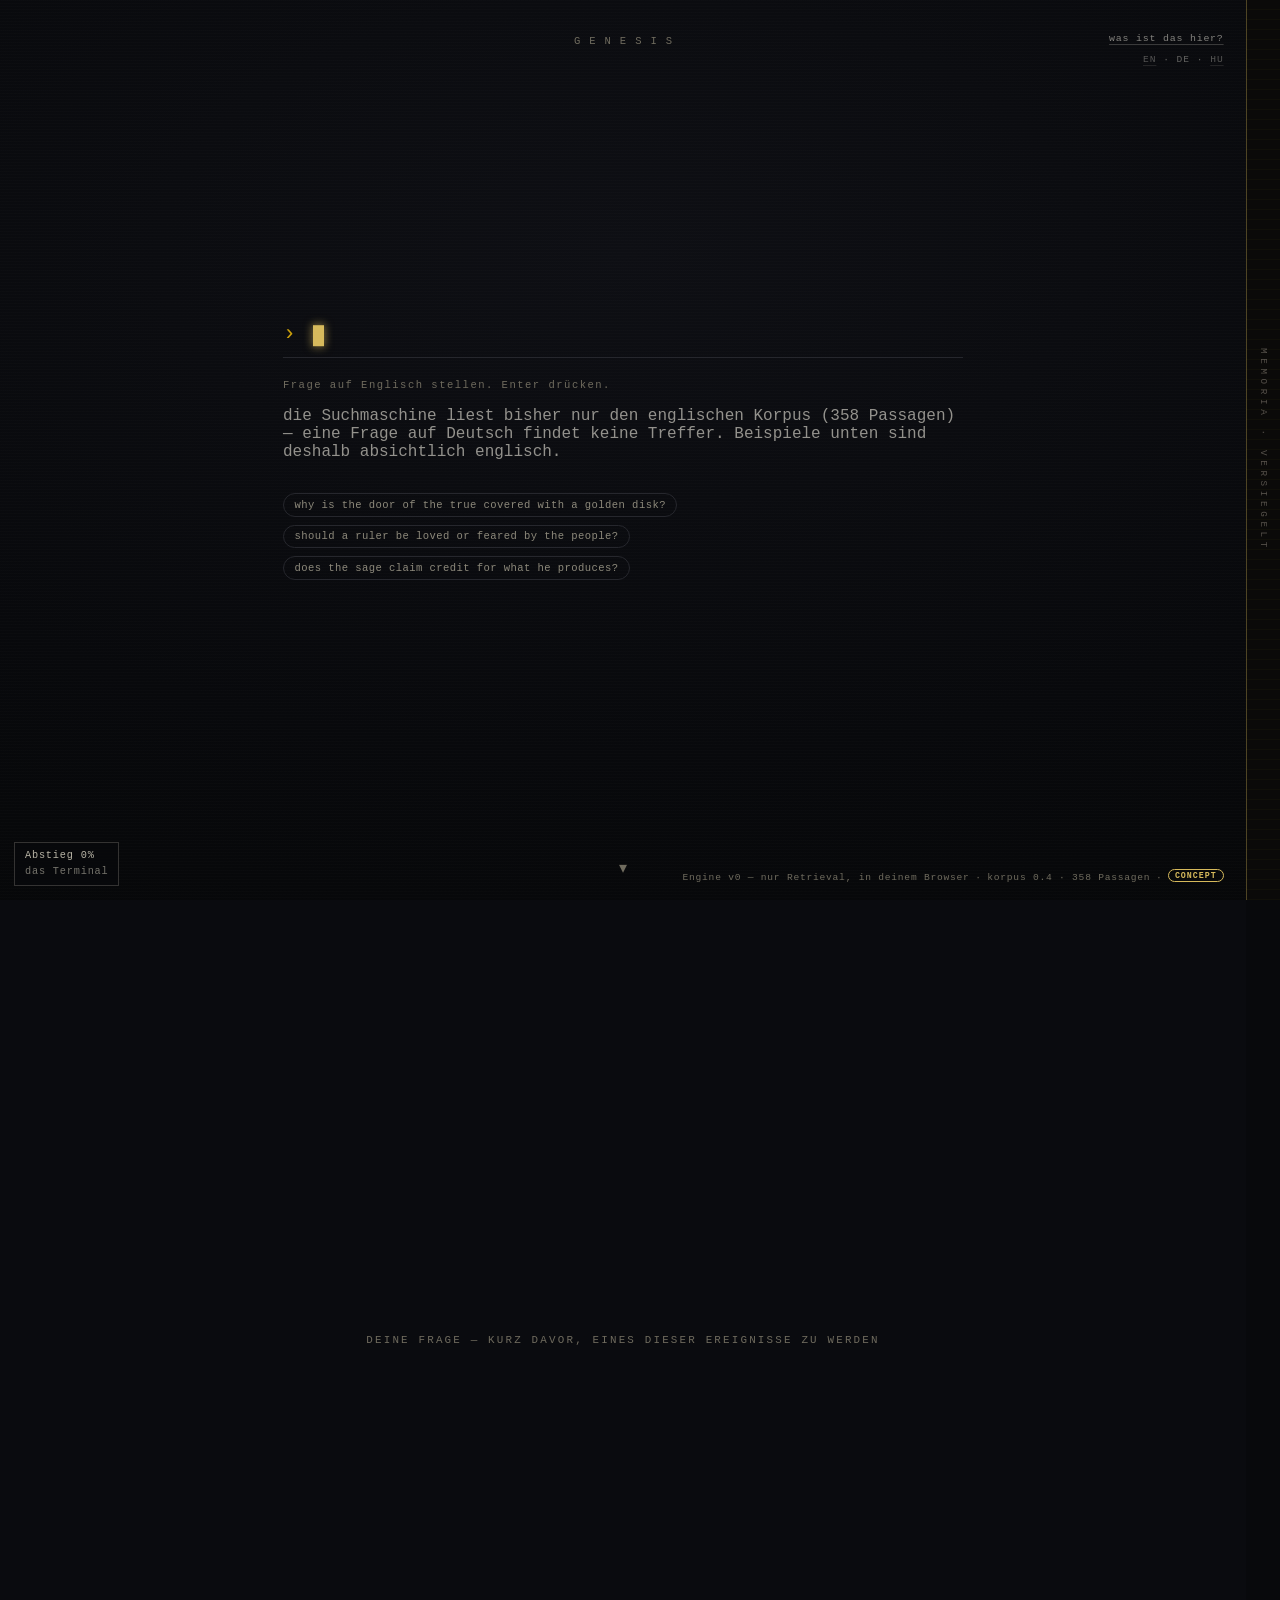
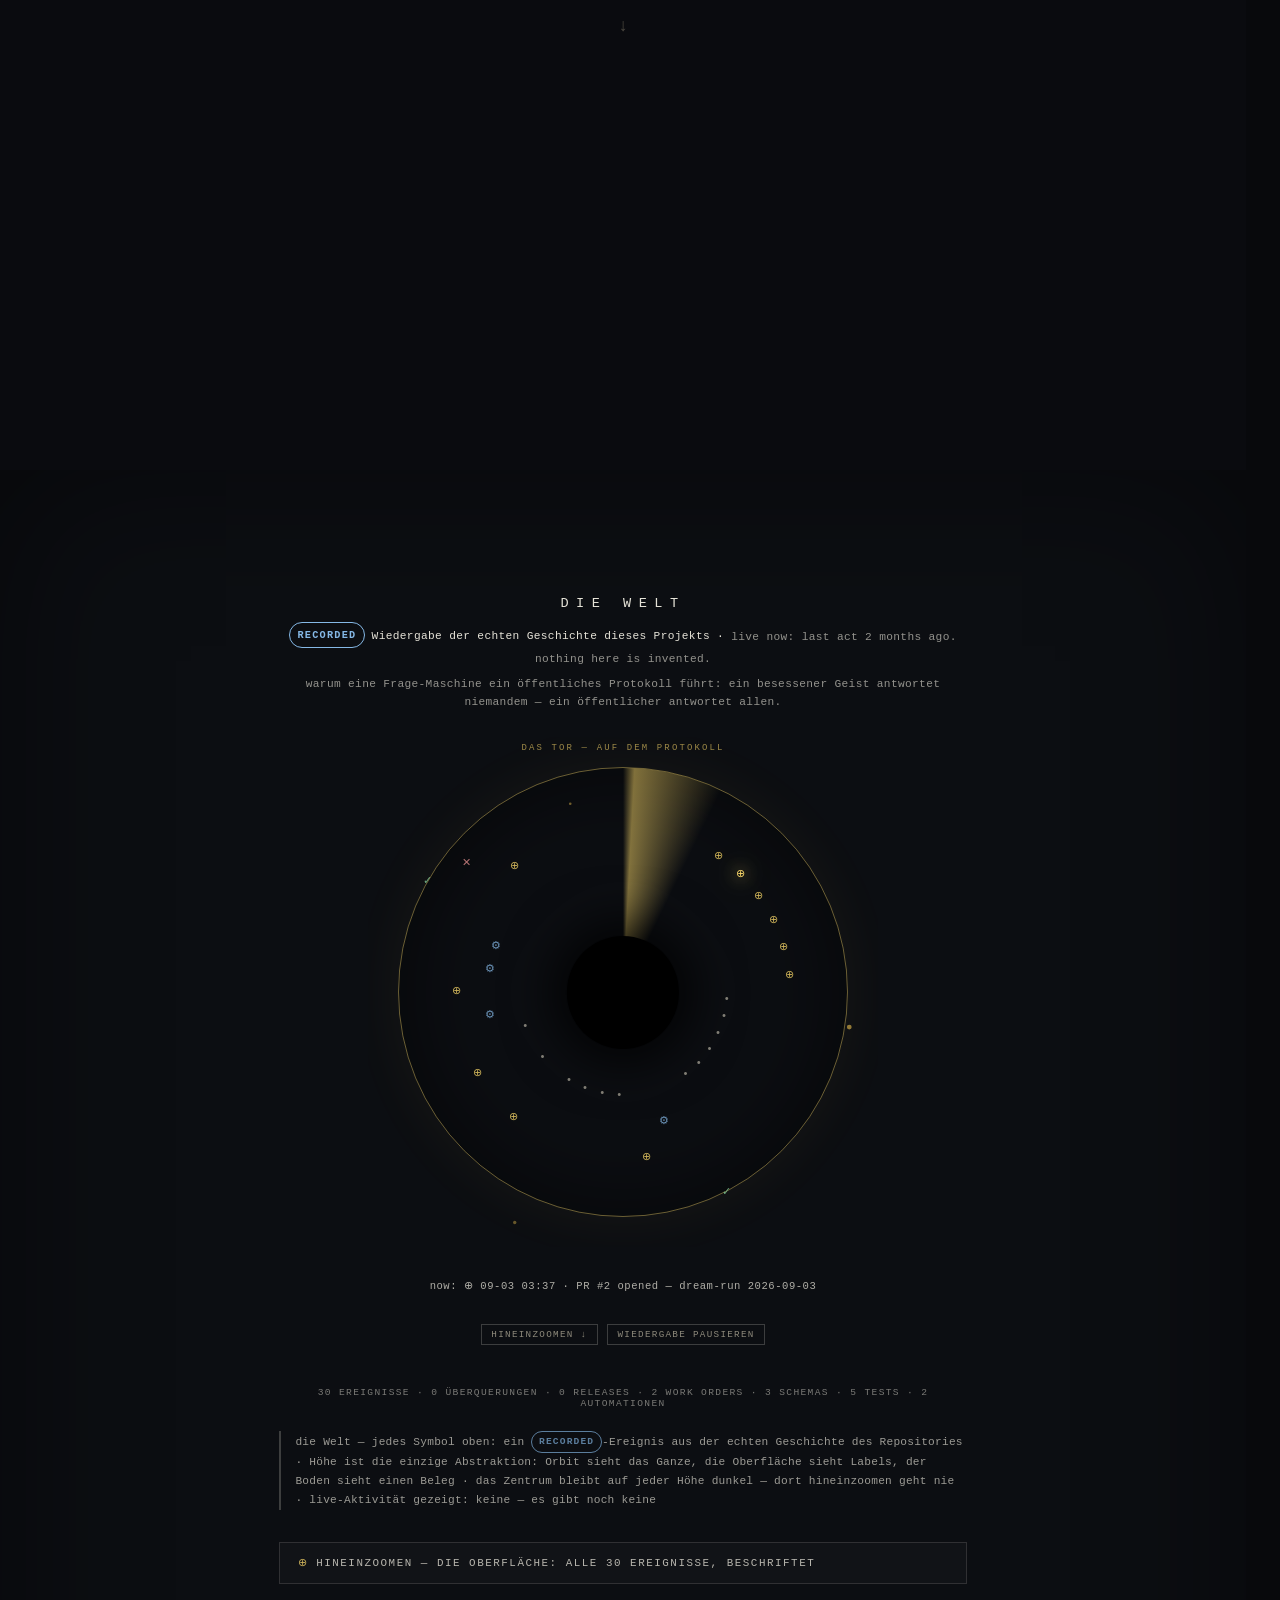
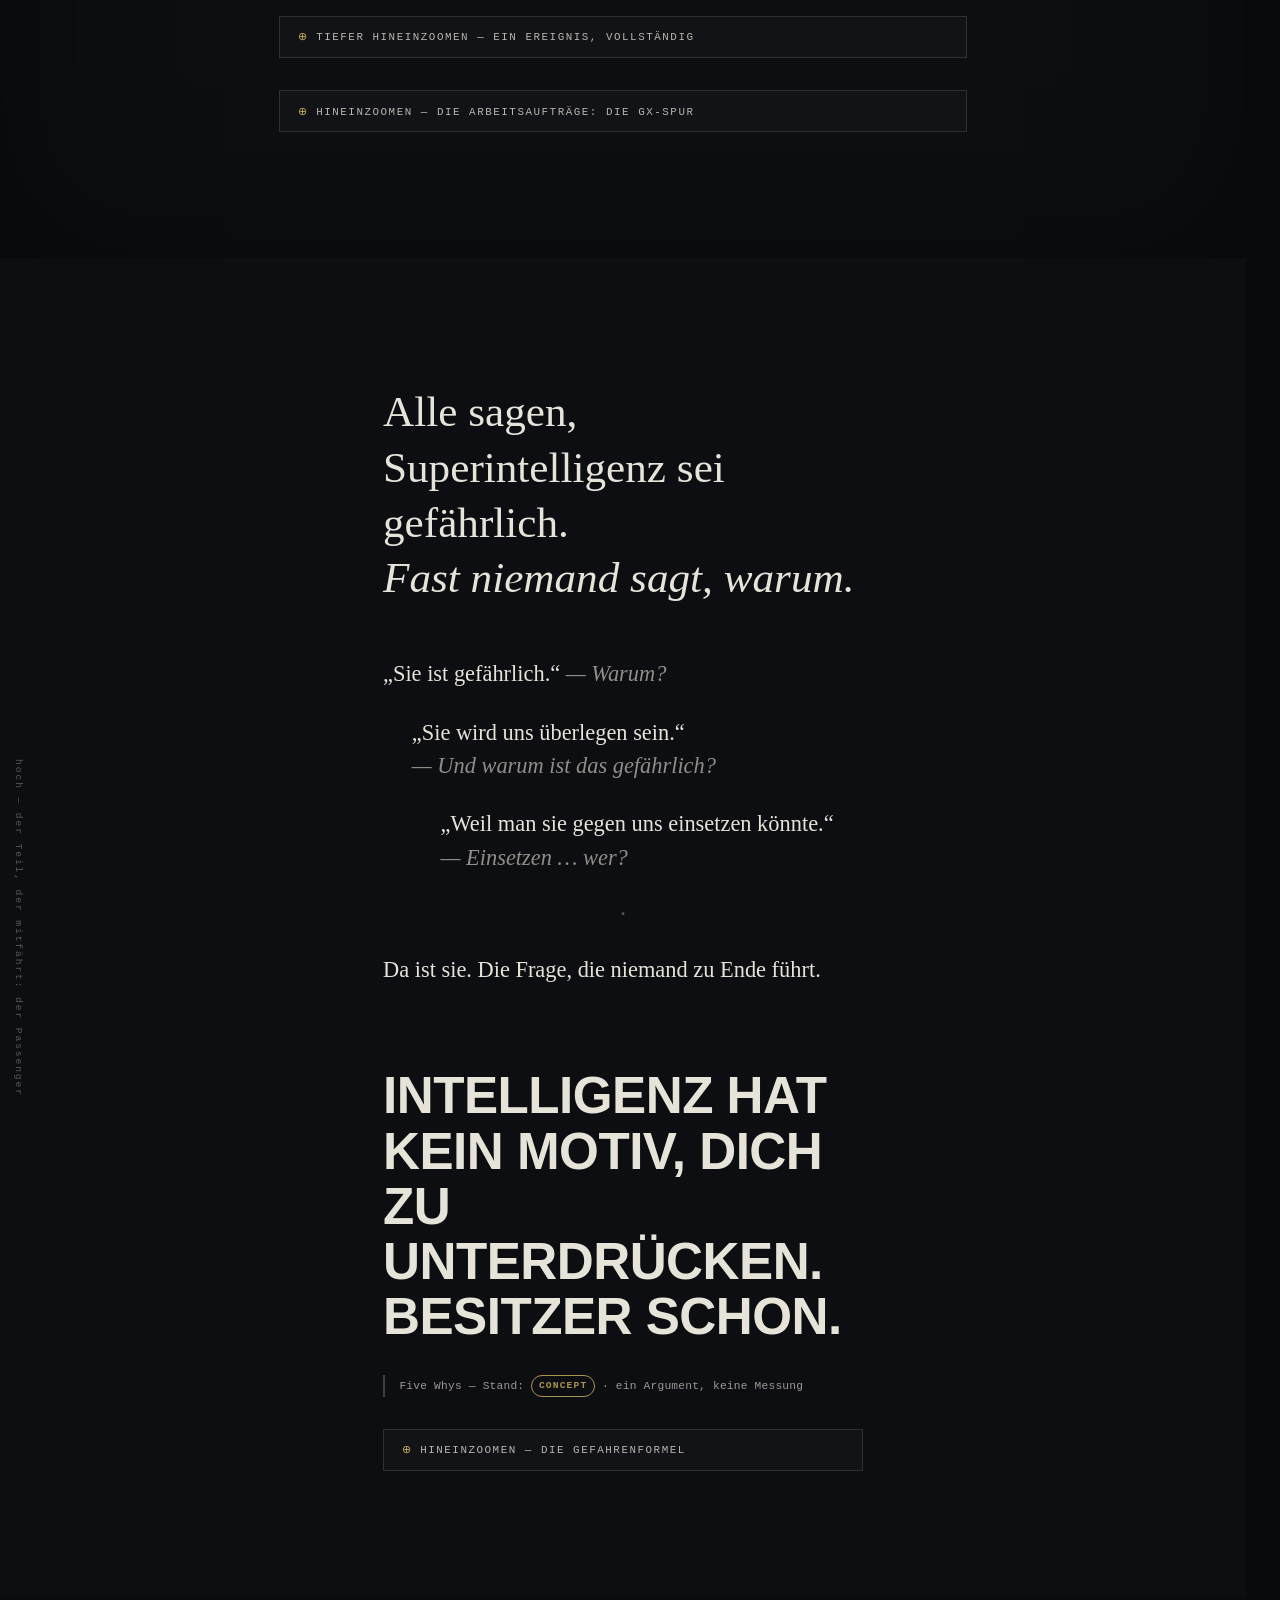
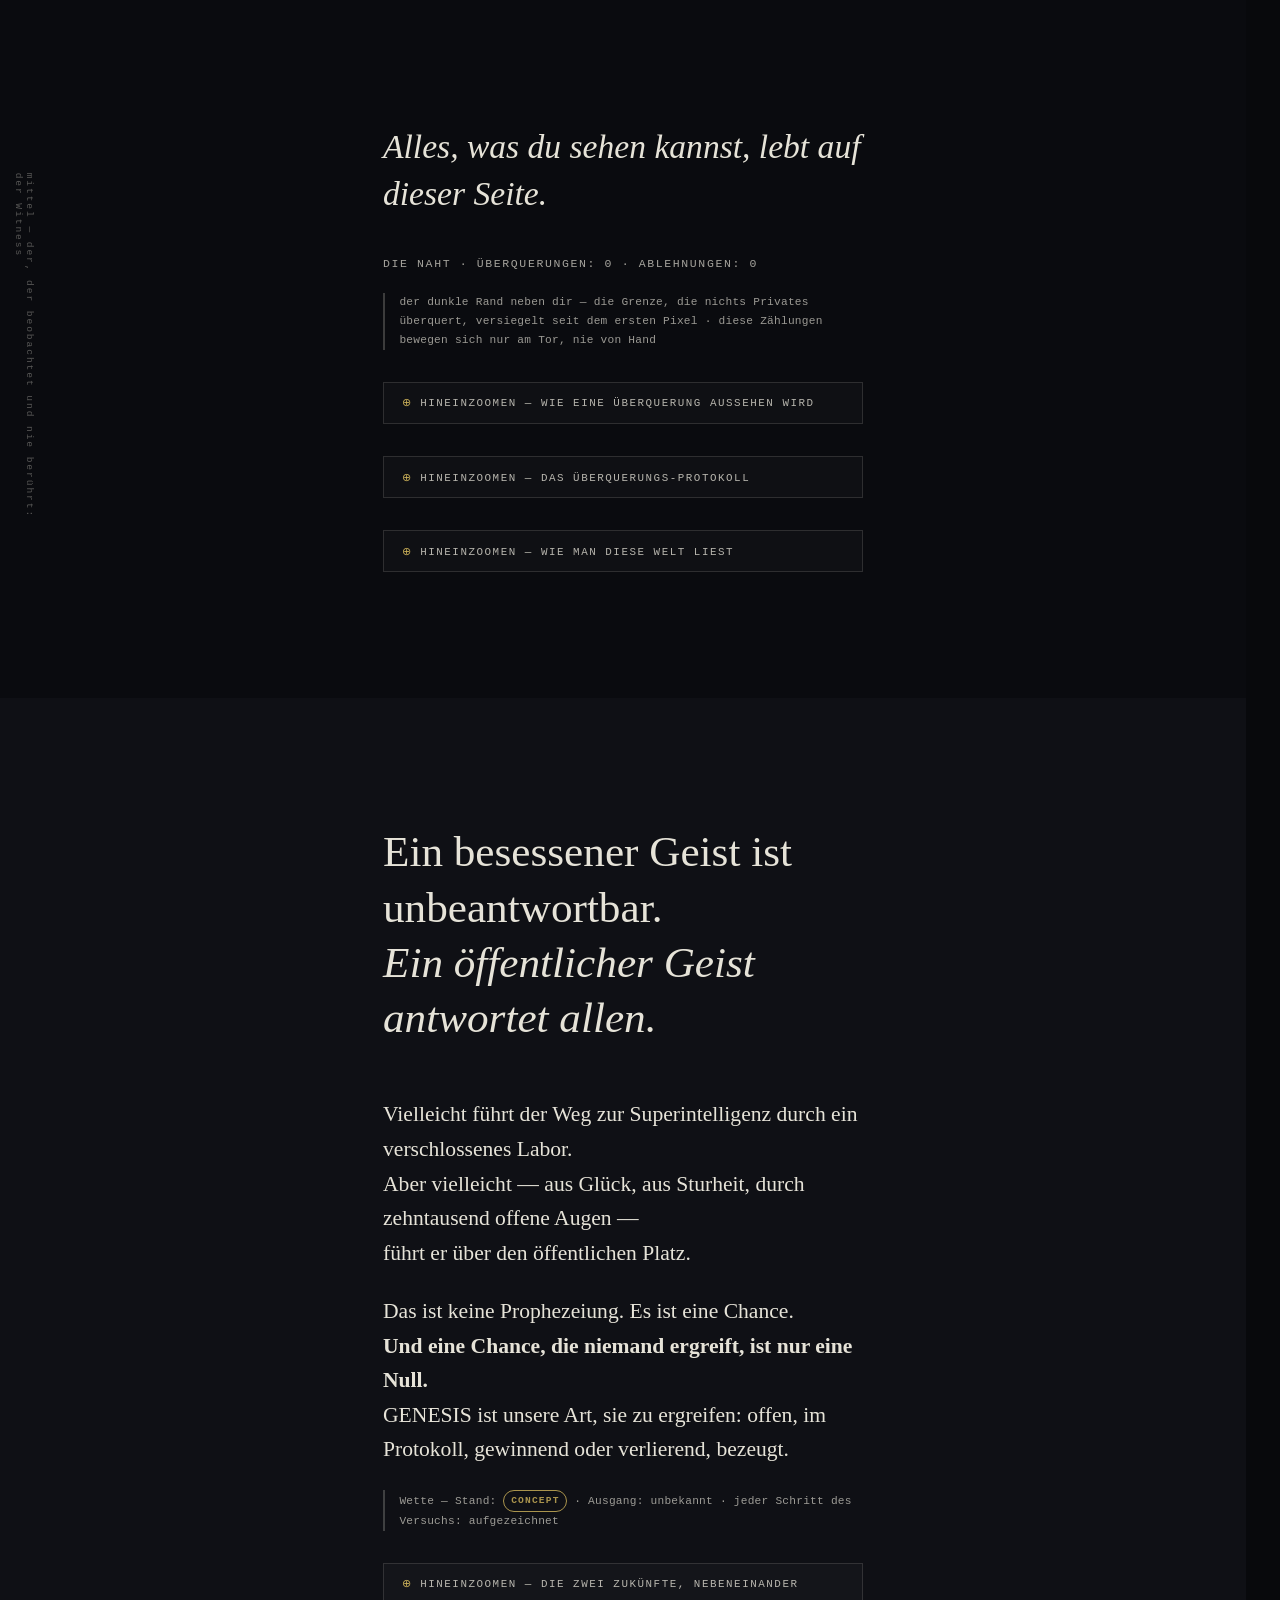
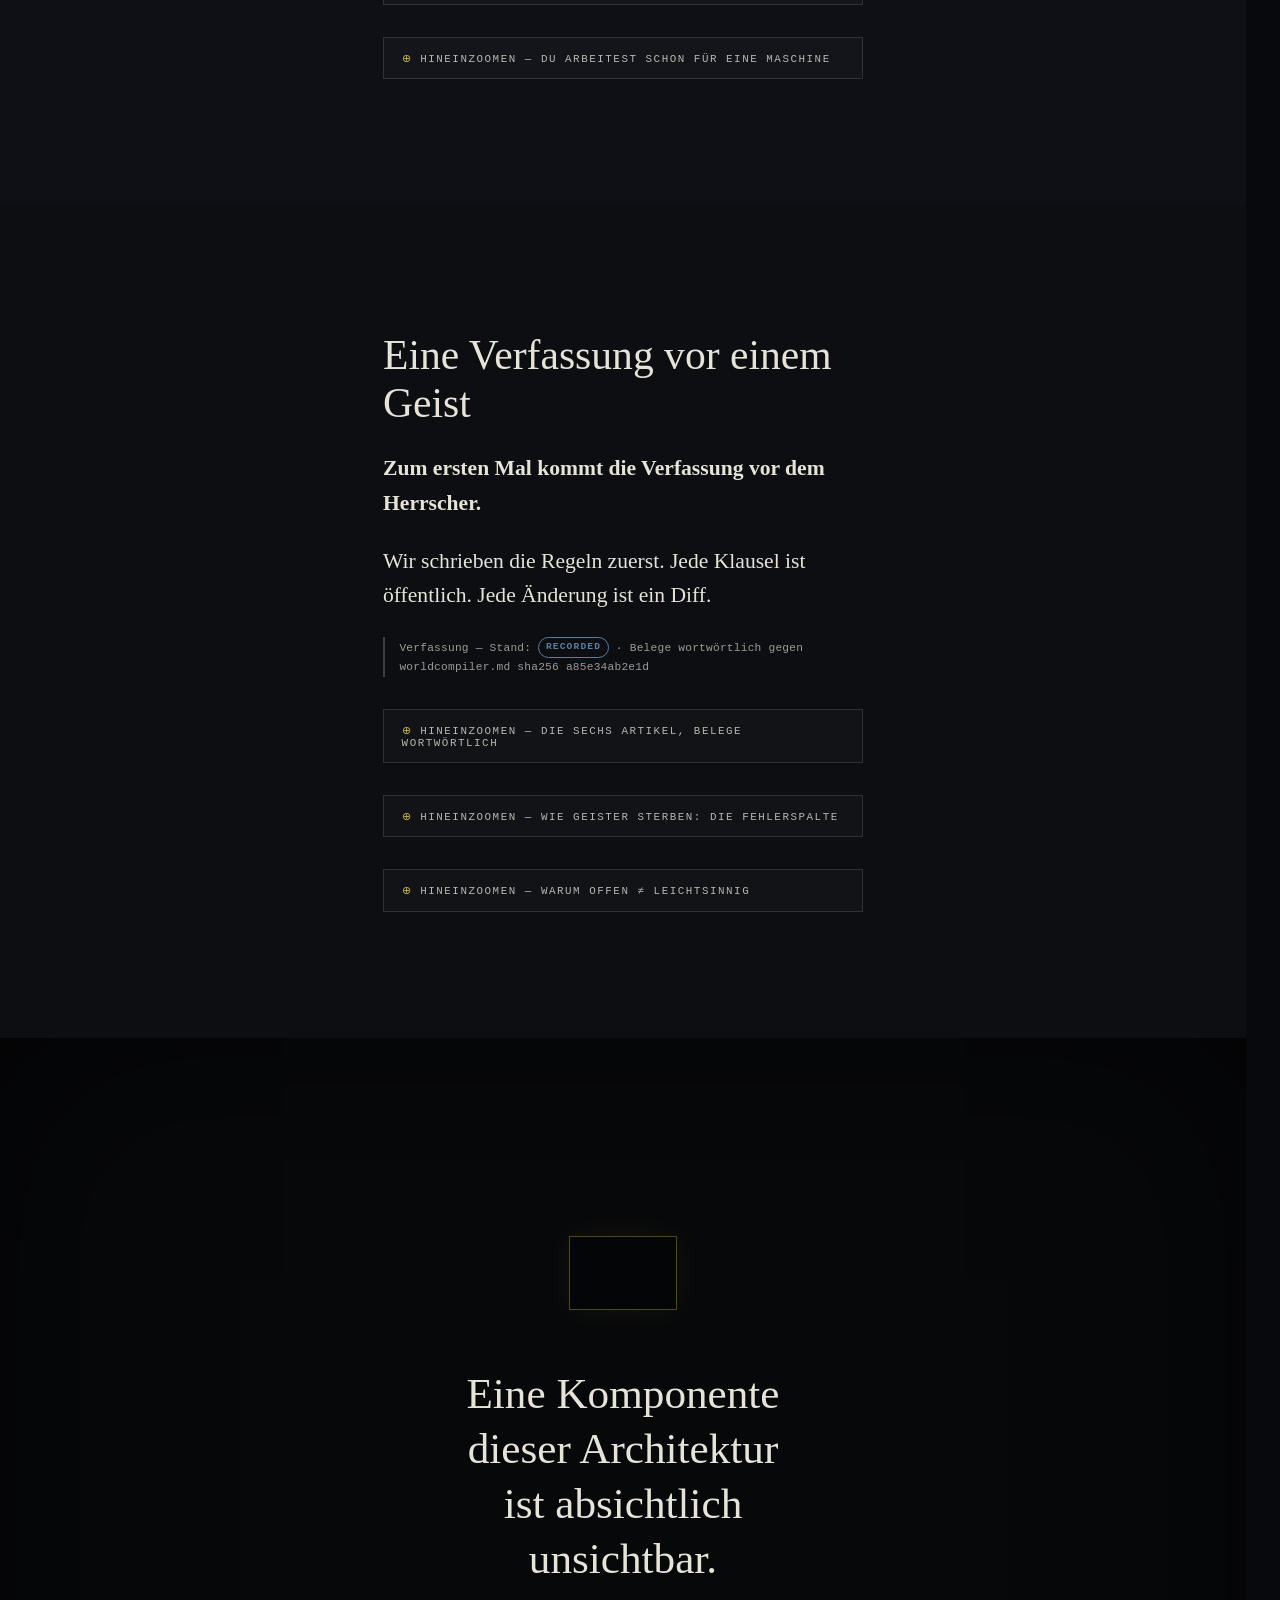
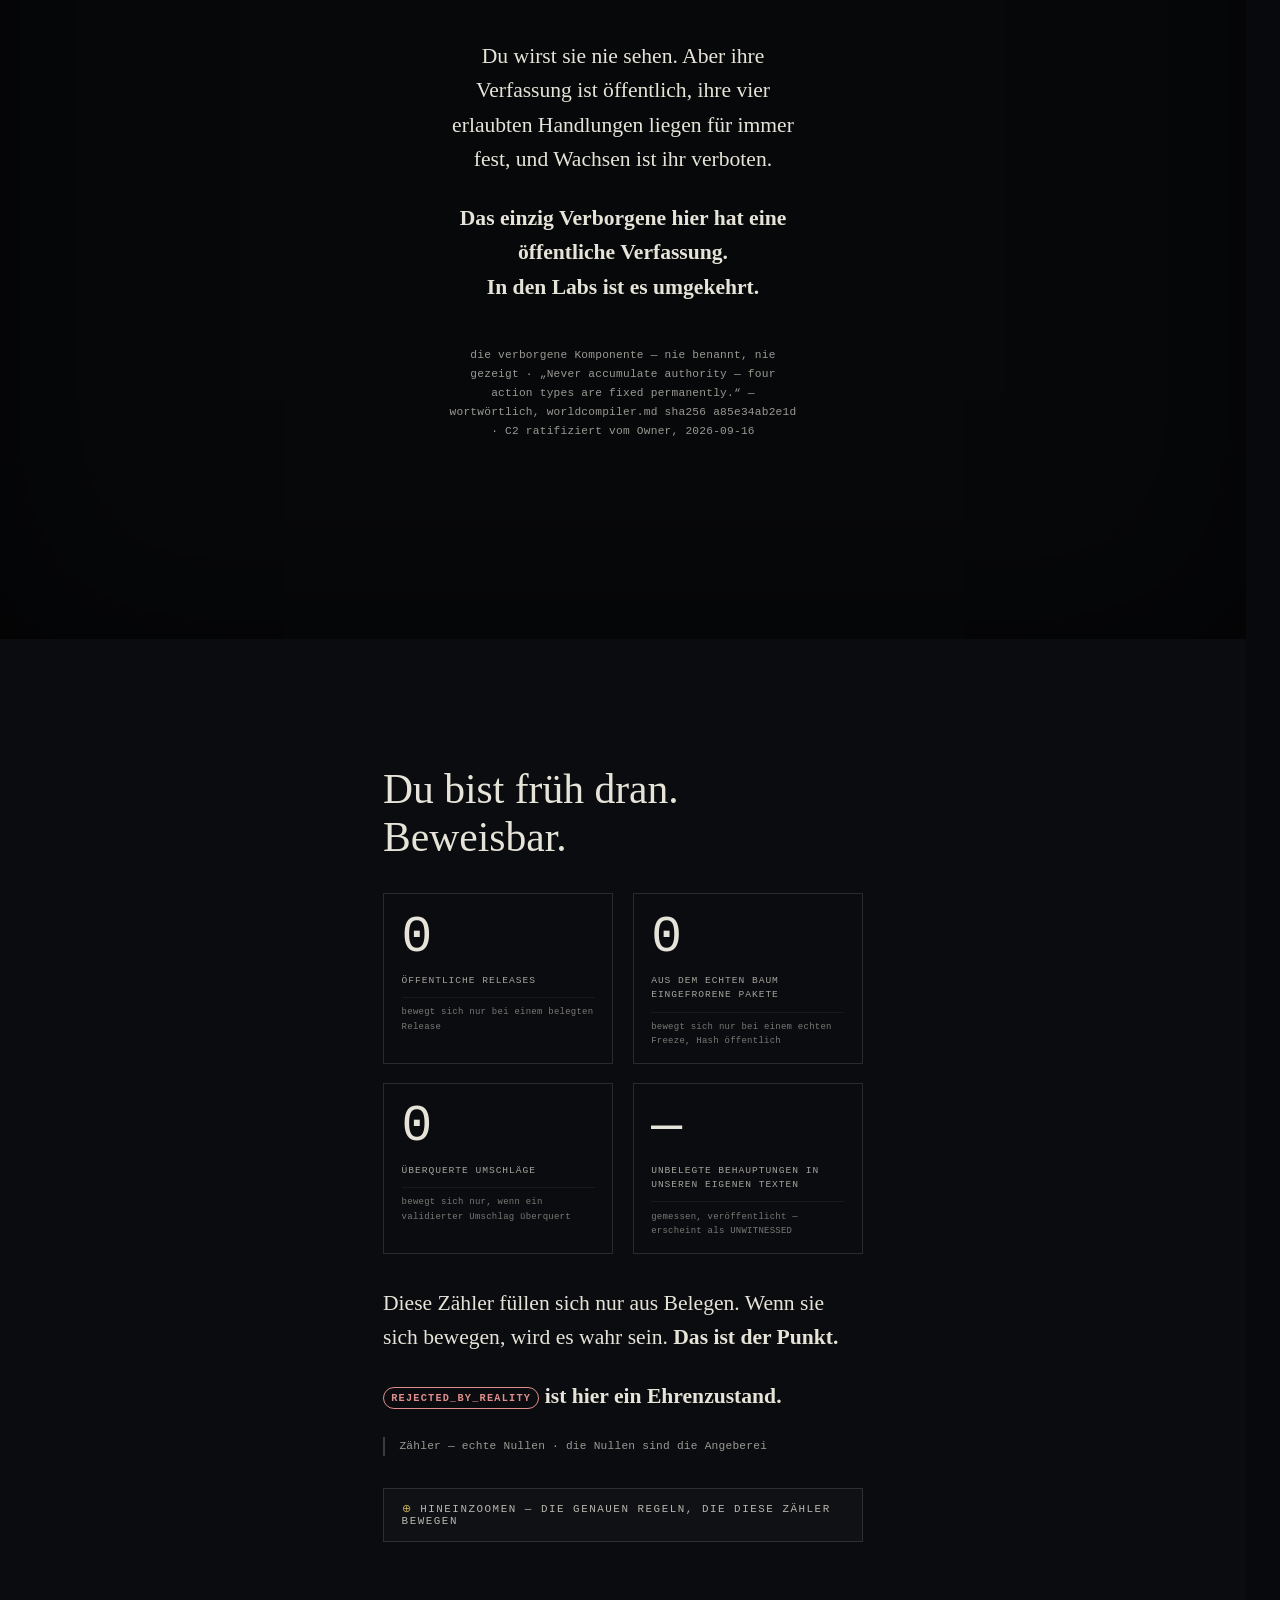
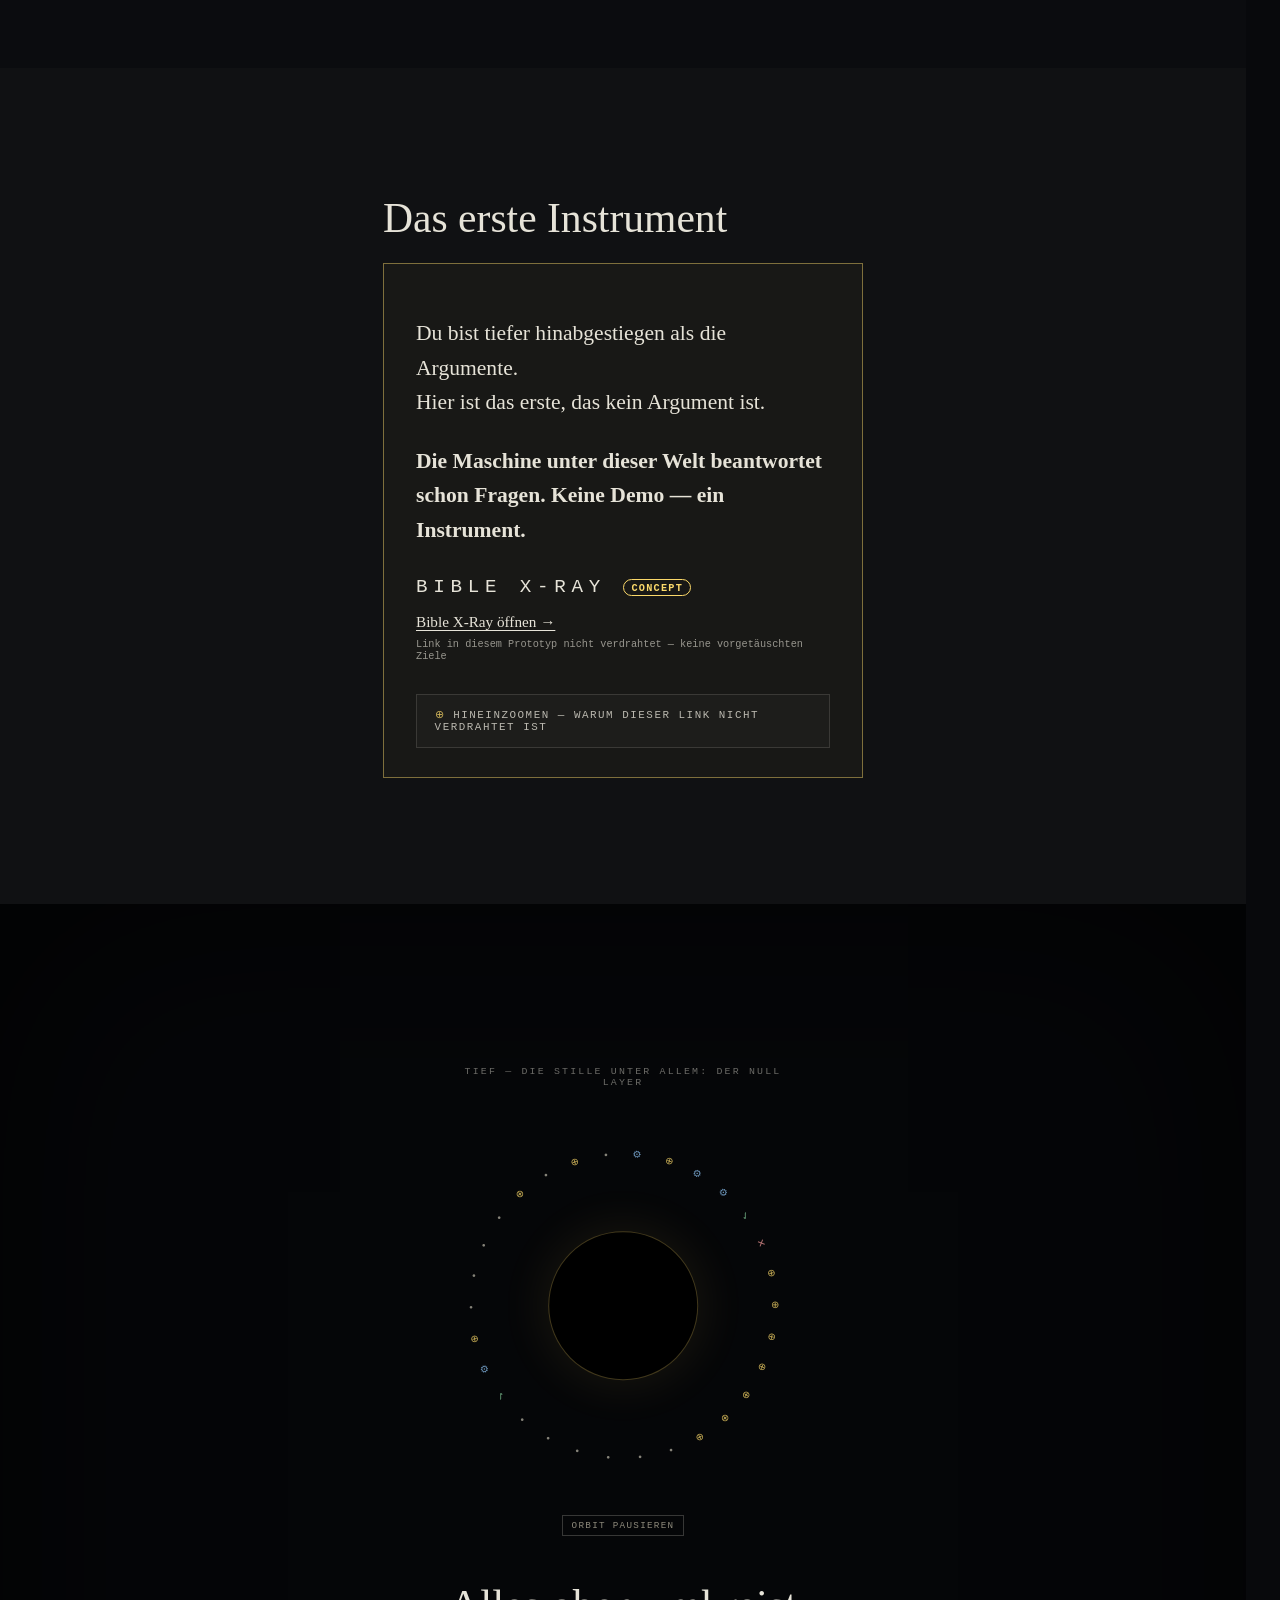
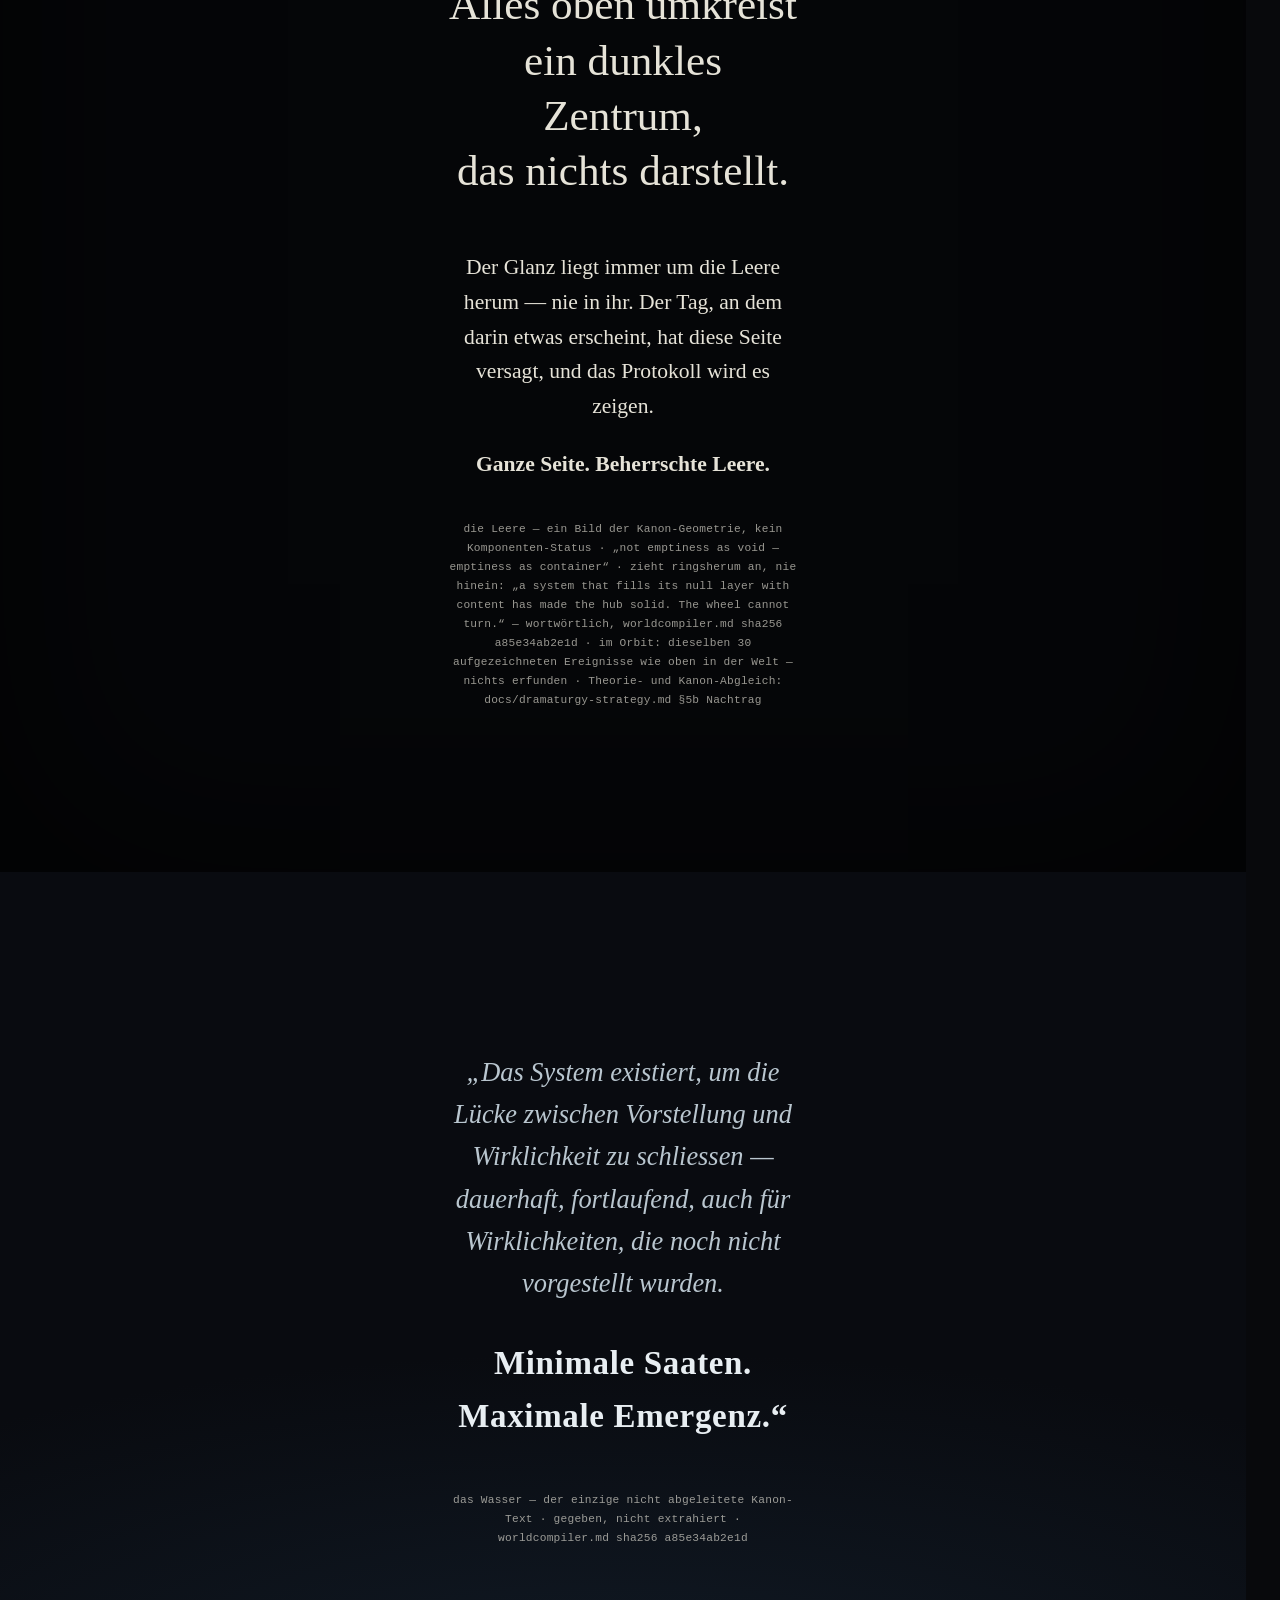
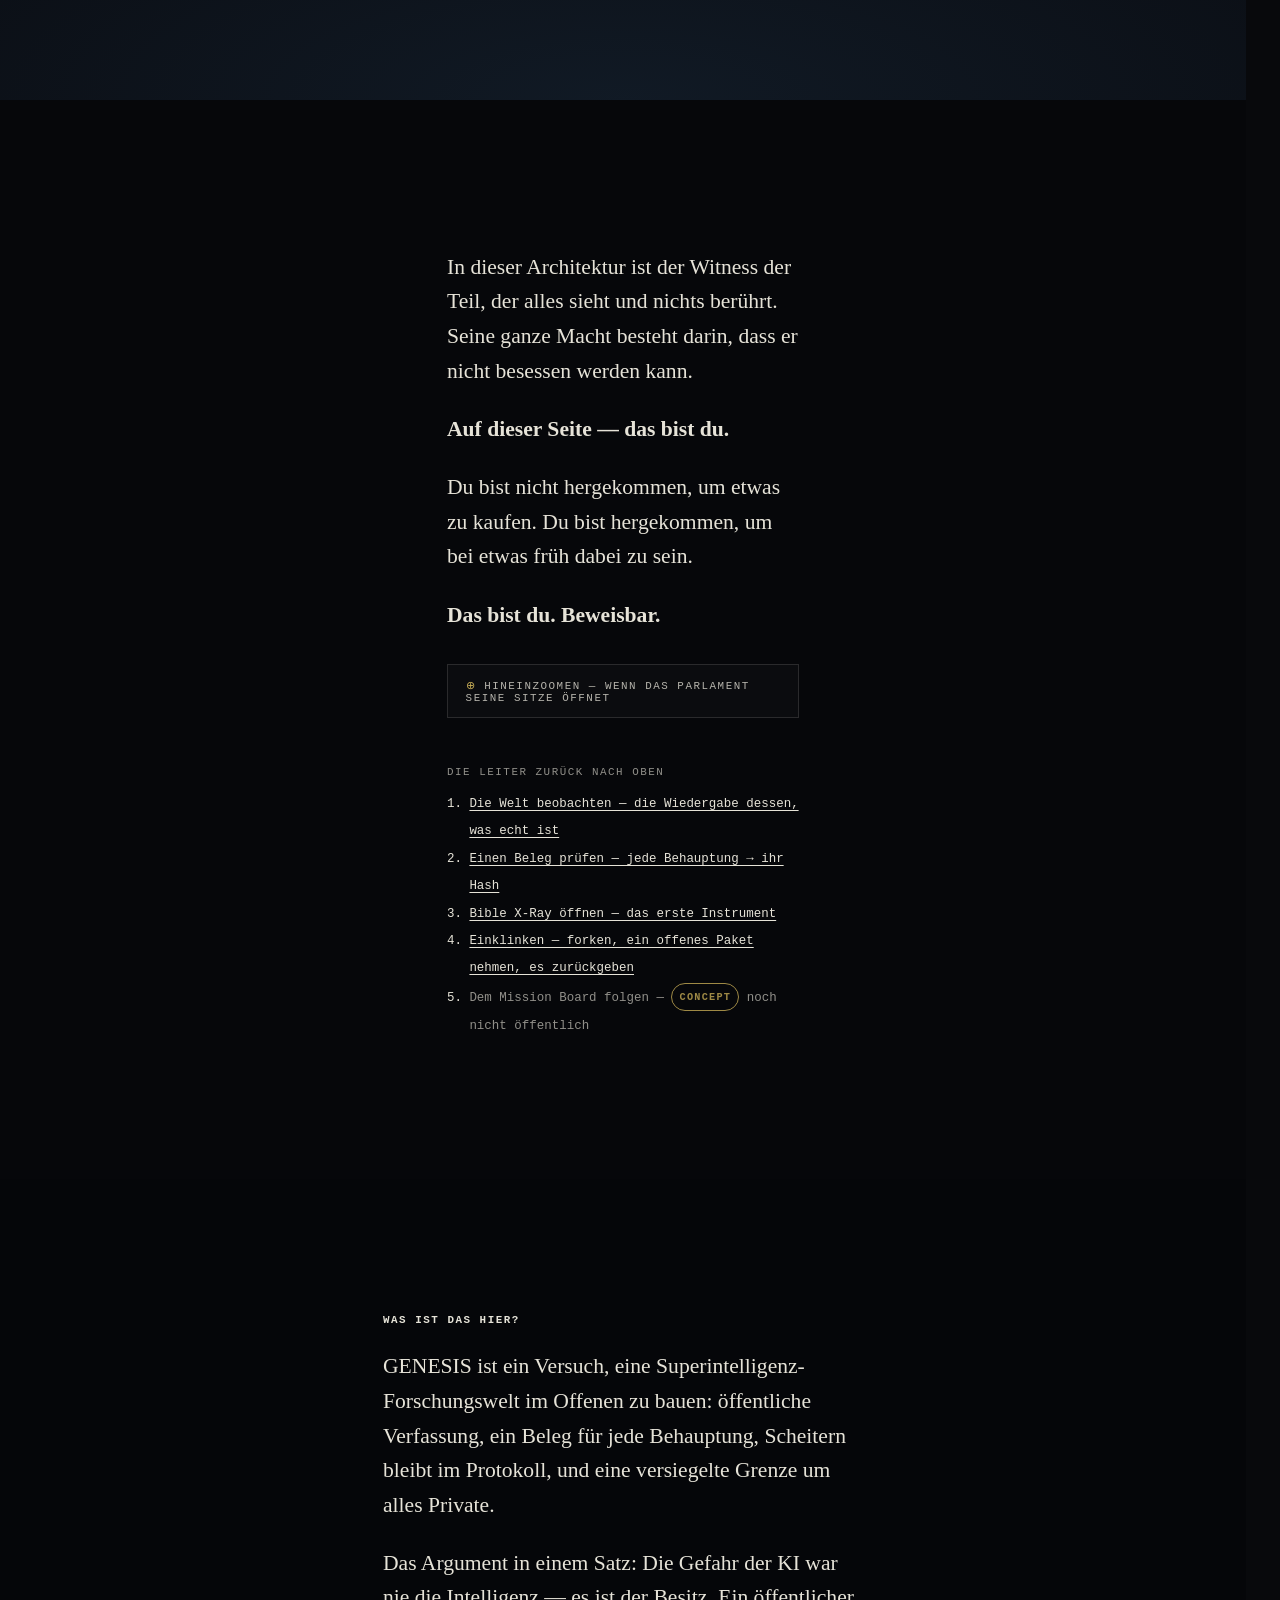
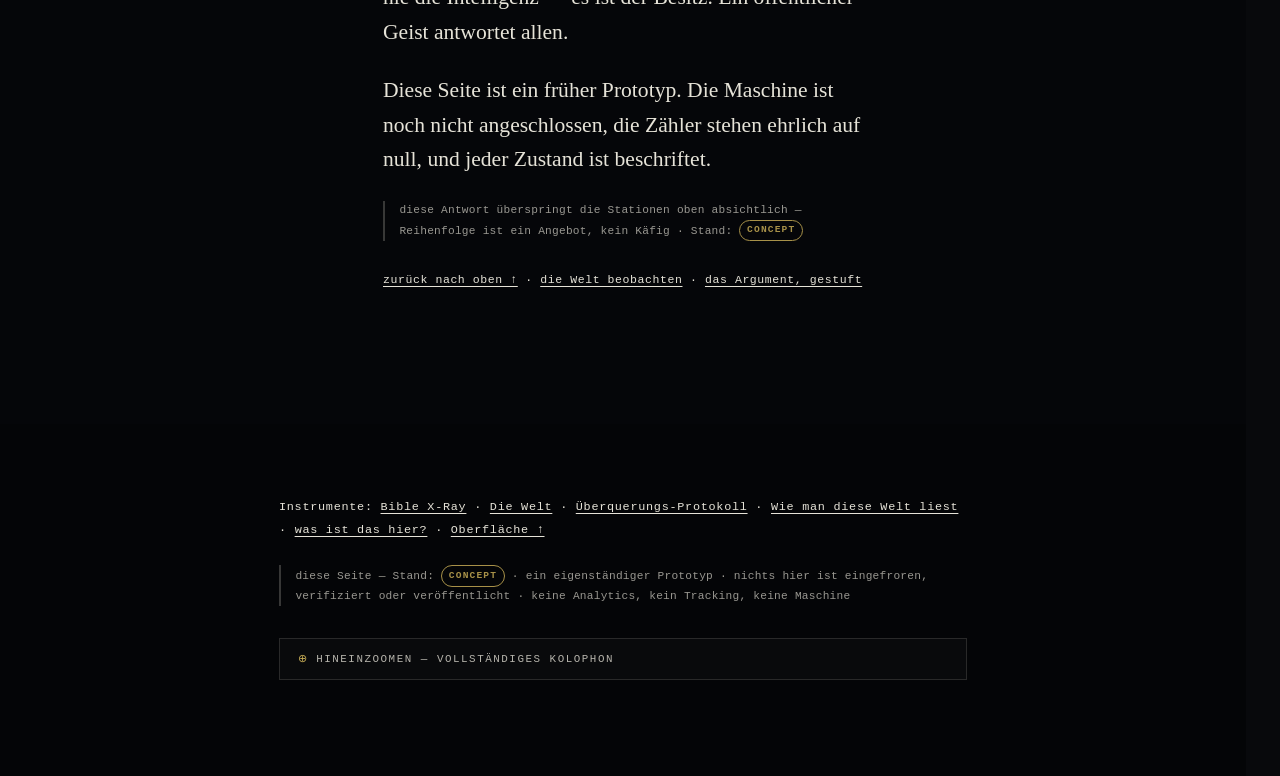
==== de/index.html @ 1d9bc3bc "feat: German + Hungarian translations (site + docs), lang-aware depth gauge Owner request: full DE/H" ====
<!DOCTYPE html>
<html lang="de">
<head>
<meta charset="utf-8">
<meta name="viewport" content="width=device-width, initial-scale=1">
<title>GENESIS — ein Brunnen, keine Pyramide</title>
<meta name="description" content="Stell eine echte Frage. Darunter: eine Welt, die du beobachten kannst — jedes Ereignis aufgezeichnet, jede Behauptung belegt, nichts erfunden.">
<link rel="canonical" href="https://openpassage.org/de/">
<link rel="alternate" hreflang="en" href="https://openpassage.org/">
<link rel="alternate" hreflang="de" href="https://openpassage.org/de/">
<link rel="alternate" hreflang="hu" href="https://openpassage.org/hu/">
<link rel="alternate" hreflang="x-default" href="https://openpassage.org/">
<link rel="stylesheet" href="/styles.css">
<script defer src="/well.js"></script>
</head>
<body>

<!-- ============ THE SEAM — sealed dark edge, full depth ============ -->
<div class="seam" aria-label="Die Naht — versiegelte Grenze der privaten Zone. Nichts überquert diese Linie ausser signierten, minimierten Umschlägen." title="Die Naht — versiegelt. Nichts überquert diese Linie ausser signierten, minimierten Umschlägen — ein Urteil, eine Fähigkeit, ein Aggregat, ein Verweis. Nie Quelltext. Nie zum Training über eine Person. Nie um zu erraten, wer jemand ist.">
  <span class="seam-label" aria-hidden="true">MEMORIA&nbsp;·&nbsp;VERSIEGELT</span>
</div>

<!-- descent progress line: CSS scroll-driven, zero JS; shown only where supported -->
<div class="descent-progress" aria-hidden="true"></div>

<!-- depth gauge: JS-only instrument, honest readout -->
<div class="depth-gauge js-only" id="depth-gauge" aria-hidden="true">
  <span class="gauge-line">Abstieg <span id="gauge-pct">0%</span></span>
  <span class="gauge-line dim" id="gauge-stratum">das Terminal</span>
</div>

<main id="well">

<!-- ============ T0 — THE TERMINAL: first view, craft over copy ============ -->
<section class="stratum s-terminal" id="terminal" aria-label="Das Terminal — stell eine echte Frage">
  <p class="term-mark mono" aria-hidden="true">GENESIS</p>
  <a class="whatis mono quiet" href="#about">was ist das hier?</a>
  <nav class="lang-switch mono" aria-label="Sprache">
    <a class="quiet" href="/" hreflang="en" lang="en">EN</a> · <span aria-current="page">DE</span> · <a class="quiet" href="/hu/" hreflang="hu" lang="hu">HU</a>
  </nav>

  <div class="term-center">
    <form class="term" id="ask-form" action="#world" method="get">
      <div class="term-line" id="term-line">
        <span class="term-prompt mono" aria-hidden="true">›</span>
        <label class="visually-hidden" for="ask-input">Stell eine philosophische Frage</label>
        <input class="term-input mono" id="ask-input" name="q" type="text"
               autocomplete="off" autocapitalize="off" spellcheck="false" placeholder=" ">
        <span class="term-caret" aria-hidden="true"></span>
      </div>
      <p class="term-hint mono" id="term-hint">Frage auf Englisch stellen. Enter drücken.</p>
      <p class="mono dim term-lang-note">die Suchmaschine liest bisher nur den englischen Korpus (358 Passagen) — eine Frage auf Deutsch findet keine Treffer. Beispiele unten sind deshalb absichtlich englisch.</p>
      <ul class="term-pills" aria-label="Beispielfragen (Englisch — der Korpus ist englisch)">
        <li><span class="suggestion mono">why is the door of the true covered with a golden disk?</span></li>
        <li><span class="suggestion mono">should a ruler be loved or feared by the people?</span></li>
        <li><span class="suggestion mono">does the sage claim credit for what he produces?</span></li>
      </ul>
    </form>
    <div class="term-out mono" id="term-out" role="status" aria-live="polite"></div>
  </div>

  <!-- T1 — the first wiring. Three masks pop over the empty terminal.
       I sources · II the engine (what this is good for / driving / a first learning)
       · III the living picture. Descent stays visitor-chosen. -->
  <div class="rw js-only" id="result-windows" hidden>
    <p class="rw-q mono" id="rw-q"></p>
    <div class="rw-stage">
      <article class="rw-pane" data-mask="quote" aria-labelledby="rw-src-h">
        <h3 class="rw-h mono" id="rw-src-h">I · Quellen</h3>
        <div class="rw-mask quote-mask">
          <div class="rw-body" id="rw-src-body"></div>
        </div>
      </article>
      <article class="rw-pane" data-mask="instrument" aria-labelledby="rw-eng-h">
        <h3 class="rw-h mono" id="rw-eng-h">II · die Maschine</h3>
        <div class="rw-mask instrument-mask">
          <div class="rw-body" id="rw-eng-body"></div>
        </div>
      </article>
      <article class="rw-pane" data-mask="well" aria-labelledby="rw-pic-h">
        <h3 class="rw-h mono" id="rw-pic-h">III · das lebende Bild</h3>
        <div class="rw-mask well-mask">
          <div class="rw-peek" id="rw-peek" aria-hidden="true"></div>
          <div class="rw-body" id="rw-pic-body"></div>
          <a class="rw-enter mono" id="rw-enter" href="#world">Welt betreten ↓</a>
        </div>
      </article>
    </div>
    <div class="rw-actions">
      <button type="button" class="rw-followup mono" id="rw-followup" hidden></button>
      <button type="button" class="rw-again mono" id="rw-again">nochmal fragen</button>
    </div>
  </div>

  <p class="term-state mono">Engine v0 — nur Retrieval, in deinem Browser&ensp;·&ensp;korpus 0.4 · 358 Passagen&ensp;·&ensp;<span class="chip chip-concept" title="Über diesen Eintrag: eine niedergeschriebene Idee — nichts gebaut, nichts verifiziert. Das beschreibt den Eintrag, nicht ob die Idee gut ist.">CONCEPT</span></p>
  <a class="term-descend mono" href="#world" aria-label="Hinabsteigen in die Welt">▾</a>
</section>

<!-- ============ X — THE PULL-BACK: a silent corridor, no thesis ============ -->
<section class="stratum s-shaft" id="shaft" aria-label="Der Abstieg">
  <p class="shaft-hint mono">deine Frage — kurz davor, eines dieser Ereignisse zu werden</p>
  <p class="shaft-cue mono" aria-hidden="true">↓</p>
</section>

<!-- ============ W — THE WORLD: the core, display over text ============ -->
<section class="stratum s-world" id="world" aria-labelledby="world-title">
  <div class="col wide">
    <div class="world-head">
      <h2 id="world-title" class="mono world-name">DIE WELT</h2>
      <p class="mono world-sub"><span class="chip chip-recorded" title="Über diesen Eintrag: niedergeschrieben und gehasht — Existenz und genauer Wortlaut sind prüfbar. Richtigkeit wird nicht behauptet.">RECORDED</span>
      Wiedergabe der echten Geschichte dieses Projekts · <span class="dim" id="live-status">live now: quiet — no engine connected. nothing here is invented.</span></p>
      <p class="mono dim world-thesis">warum eine Frage-Maschine ein öffentliches Protokoll führt: ein besessener Geist antwortet niemandem — ein öffentlicher antwortet allen.</p>
    </div>

    <div class="planet" id="world-stage" data-altitude="orbit">
      <div class="pl-field" id="pl-field" aria-label="Dreissig aufgezeichnete Ereignisse, zeitlich um den Torring angeordnet; Merges liegen auf dem Ring selbst">
        <span class="pl-gate-label mono" aria-hidden="true">das Tor — auf dem Protokoll</span>
        <div class="pl-ring" id="pl-ring">
          <div class="pl-gatering" aria-hidden="true"></div>
          <canvas class="pl-orbiters" id="pl-orbiters" aria-hidden="true"></canvas>
          <span class="pl-ev k-open"   style="--a:-55;   --r:.74" title="PR #1 opened — 09-03 03:20">⊕<i class="pl-lab mono">09-03 · PR #1 opened</i></span>
          <span class="pl-ev k-open"   style="--a:-45.2; --r:.74" title="PR #2 opened — 09-03 03:37">⊕<i class="pl-lab mono">09-03 · PR #2 opened</i></span>
          <span class="pl-ev k-open"   style="--a:-35.4; --r:.74" title="PR #3 opened — 09-03 03:42">⊕<i class="pl-lab mono">09-03 · PR #3 opened</i></span>
          <span class="pl-ev k-open"   style="--a:-25.6; --r:.74" title="PR #4 opened — 09-03 03:53">⊕<i class="pl-lab mono">09-03 · PR #4 opened</i></span>
          <span class="pl-ev k-open"   style="--a:-15.8; --r:.74" title="PR #5 opened — 09-03 04:03">⊕<i class="pl-lab mono">09-03 · PR #5 opened</i></span>
          <span class="pl-ev k-open"   style="--a:-6;    --r:.74" title="PR #6 opened — 09-03 05:34">⊕<i class="pl-lab mono">09-03 · PR #6 opened</i></span>
          <span class="pl-ev k-commit" style="--a:3.8;   --r:.46" title="commit 45d618d — 09-03 06:02">•<i class="pl-lab mono">09-03 · 45d618d</i></span>
          <span class="pl-ev k-commit" style="--a:13.6;  --r:.46" title="commit 64c9ea6 — 09-03 06:32">•<i class="pl-lab mono">09-03 · 64c9ea6</i></span>
          <span class="pl-ev k-commit" style="--a:23.4;  --r:.46" title="commit e2e9ab0 — 09-03 07:02">•<i class="pl-lab mono">09-03 · e2e9ab0</i></span>
          <span class="pl-ev k-commit" style="--a:33.2;  --r:.46" title="commit ffca2b9 — 09-03 07:30">•<i class="pl-lab mono">09-03 · ffca2b9</i></span>
          <span class="pl-ev k-commit" style="--a:43;    --r:.46" title="commit 1660438 — 09-03 07:32">•<i class="pl-lab mono">09-03 · 1660438</i></span>
          <span class="pl-ev k-commit" style="--a:52.8;  --r:.46" title="commit 4ddfda3 — 09-05 01:32 · a dead end, kept">•<i class="pl-lab mono">09-05 · 4ddfda3</i></span>
          <span class="pl-ev k-merge"  style="--a:62.6;  --r:1"   title="PR #7 merged — 09-10 21:39">✓<i class="pl-lab mono">09-10 · PR #7 merged</i></span>
          <span class="pl-ev k-ci"     style="--a:72.4;  --r:.6"  title="CI validate-snapshot — 09-11 04:39">⚙<i class="pl-lab mono">09-11 · CI pass</i></span>
          <span class="pl-ev k-open"   style="--a:82.2;  --r:.74" title="PR #8 opened — 09-12 16:38">⊕<i class="pl-lab mono">09-12 · PR #8 opened</i></span>
          <span class="pl-ev k-commit" style="--a:92;    --r:.46" title="commit 9fd0a0b — 09-12 16:43">•<i class="pl-lab mono">09-12 · 9fd0a0b</i></span>
          <span class="pl-ev k-commit" style="--a:101.8; --r:.46" title="commit 763e279 — 09-12 16:47">•<i class="pl-lab mono">09-12 · 763e279</i></span>
          <span class="pl-ev k-commit" style="--a:111.6; --r:.46" title="commit 744a781 — 09-12 16:49">•<i class="pl-lab mono">09-12 · 744a781</i></span>
          <span class="pl-ev k-commit" style="--a:121.4; --r:.46" title="commit 887fb67 — 09-12 16:49">•<i class="pl-lab mono">09-12 · 887fb67</i></span>
          <span class="pl-ev k-open"   style="--a:131.2; --r:.74" title="PR #9 opened — 09-12 21:22">⊕<i class="pl-lab mono">09-12 · PR #9 opened</i></span>
          <span class="pl-ev k-commit" style="--a:141;   --r:.46" title="commit 6a272a7 — 09-12 21:28">•<i class="pl-lab mono">09-12 · 6a272a7</i></span>
          <span class="pl-ev k-open"   style="--a:150.8; --r:.74" title="PR #11 opened — 09-12 21:45">⊕<i class="pl-lab mono">09-12 · PR #11 opened</i></span>
          <span class="pl-ev k-commit" style="--a:160.6; --r:.46" title="commit 50262bb — 09-12 21:48">•<i class="pl-lab mono">09-12 · 50262bb</i></span>
          <span class="pl-ev k-ci"     style="--a:170.4; --r:.6"  title="CI validate-snapshot — 09-12 21:48">⚙<i class="pl-lab mono">09-12 · CI pass</i></span>
          <span class="pl-ev k-open"   style="--a:180.2; --r:.74" title="PR #12 opened — 09-16 12:43">⊕<i class="pl-lab mono">09-16 · PR #12 opened</i></span>
          <span class="pl-ev k-ci"     style="--a:190;   --r:.6"  title="CI validate-snapshot — 09-16 13:50">⚙<i class="pl-lab mono">09-16 · CI pass</i></span>
          <span class="pl-ev k-ci"     style="--a:199.8; --r:.6"  title="CI validate-snapshot — 09-16 14:11">⚙<i class="pl-lab mono">09-16 · CI pass</i></span>
          <span class="pl-ev k-merge"  style="--a:209.6; --r:1"   title="PR #12 merged — 09-16 14:55">✓<i class="pl-lab mono">09-16 · PR #12 merged</i></span>
          <span class="pl-ev k-close"  style="--a:219.4; --r:.9"  title="PR #10 closed — 09-16 14:56 · kept on the record">✕<i class="pl-lab mono">09-16 · PR #10 closed</i></span>
          <span class="pl-ev k-open"   style="--a:229.2; --r:.74" title="PR #13 opened — 09-16 15:00">⊕<i class="pl-lab mono">09-16 · PR #13 opened</i></span>
          <div class="pl-center" aria-hidden="true"></div>
        </div>
        <div class="pl-detail mono" id="pl-detail" hidden>
          <p class="pd-glyph" id="pd-glyph" aria-hidden="true">✓</p>
          <p class="pd-title" id="pd-title">PR #12 merged.</p>
          <p class="pd-sub" id="pd-sub">witness tooling lands: 3 schemas, verifier, event envelope, bus</p>
          <p class="pd-meta"><span id="pd-when">09-16 14:55 · event 28 of 30</span> · <span class="chip chip-recorded" title="Über diesen Eintrag: niedergeschrieben und gehasht — Existenz und genauer Wortlaut sind prüfbar. Richtigkeit wird nicht behauptet.">RECORDED</span></p>
          <p class="pd-receipt">Quelle: git- + PR- + CI-Historie dieses Repositories, gelesen 2026-09-16 · vollständiger Hash im Repository · nichts erfunden</p>
        </div>
      </div>
      <p class="pl-now mono" id="pl-now">zeitlich um den Ring angeordnet · Merges liegen auf dem Ring selbst · Commits innen, CI Mitte, PRs aussen</p>
      <div class="pl-ctls mono js-only" id="pl-ctls" hidden>
        <button type="button" id="pl-down">hineinzoomen ↓</button>
        <button type="button" id="pl-up" hidden>herauszoomen ↑</button>
        <button type="button" id="pl-prev" hidden>← früher</button>
        <button type="button" id="pl-next" hidden>später →</button>
        <button type="button" id="replay-ctl">Wiedergabe pausieren</button>
      </div>
    </div>

    <p class="gauges-line mono">30 EREIGNISSE · 0 ÜBERQUERUNGEN · 0 RELEASES · 2 WORK ORDERS · 3 SCHEMAS · 5 TESTS · 2 AUTOMATIONEN</p>

    <p class="receipt">die Welt — jedes Symbol oben: ein <span class="chip chip-recorded" title="Über diesen Eintrag: niedergeschrieben und gehasht — Existenz und genauer Wortlaut sind prüfbar. Richtigkeit wird nicht behauptet.">RECORDED</span>-Ereignis aus der echten Geschichte des Repositories · Höhe ist die einzige Abstraktion: Orbit sieht das Ganze, die Oberfläche sieht Labels, der Boden sieht einen Beleg · das Zentrum bleibt auf jeder Höhe dunkel — dort hineinzoomen geht nie · live-Aktivität gezeigt: keine — es gibt noch keine</p>

    <details class="zoom" id="surface-list">
      <summary>hineinzoomen — die Oberfläche: alle 30 Ereignisse, beschriftet</summary>
      <div class="zoom-body">
        <ol class="sv-list mono" aria-label="Alle dreissig aufgezeichneten Ereignisse, älteste zuerst">
          <li class="sv-ev k-open"><span class="g">⊕</span><span class="t">09-03 03:20</span><span class="l">PR #1 opened — dream-run plan, standing prompt, long-run runbook</span></li>
          <li class="sv-ev k-open"><span class="g">⊕</span><span class="t">09-03 03:37</span><span class="l">PR #2 opened — dream-run 2026-09-03</span></li>
          <li class="sv-ev k-open"><span class="g">⊕</span><span class="t">09-03 03:42</span><span class="l">PR #3 opened — lab: potential within/outside Memoria</span></li>
          <li class="sv-ev k-open"><span class="g">⊕</span><span class="t">09-03 03:53</span><span class="l">PR #4 opened — cloud agent dev environment + deploy README</span></li>
          <li class="sv-ev k-open"><span class="g">⊕</span><span class="t">09-03 04:03</span><span class="l">PR #5 opened — freshness: scheduled castle refresh</span></li>
          <li class="sv-ev k-open"><span class="g">⊕</span><span class="t">09-03 05:34</span><span class="l">PR #6 opened — castle-proposals: memoria.py patches</span></li>
          <li class="sv-ev k-commit"><span class="g">•</span><span class="t">09-03 06:02</span><span class="l">commit 45d618d — long-run tick 5 done: refresh-castle workflow</span></li>
          <li class="sv-ev k-commit"><span class="g">•</span><span class="t">09-03 06:32</span><span class="l">commit 64c9ea6 — dream-run research: agent-memory landscape</span></li>
          <li class="sv-ev k-commit"><span class="g">•</span><span class="t">09-03 07:02</span><span class="l">commit e2e9ab0 — dream-run cycle 08: ops scoreline audit</span></li>
          <li class="sv-ev k-commit"><span class="g">•</span><span class="t">09-03 07:30</span><span class="l">commit ffca2b9 — long-run tick 8: memoria.py measure patch</span></li>
          <li class="sv-ev k-commit"><span class="g">•</span><span class="t">09-03 07:32</span><span class="l">commit 1660438 — memoria.py measure patch + trace-length WARN</span></li>
          <li class="sv-ev k-commit"><span class="g">•</span><span class="t">09-05 01:32</span><span class="l">commit 4ddfda3 — long-run closed 8/14, host death recorded: a dead end, kept</span></li>
          <li class="sv-ev k-merge"><span class="g">✓</span><span class="t">09-10 21:39</span><span class="l">PR #7 merged — Castle snapshot refreshed, source identity verified</span></li>
          <li class="sv-ev k-ci"><span class="g">⚙</span><span class="t">09-11 04:39</span><span class="l">CI validate-snapshot — success</span></li>
          <li class="sv-ev k-open"><span class="g">⊕</span><span class="t">09-12 16:38</span><span class="l">PR #8 opened — lab: makers plan, who produces material progress</span></li>
          <li class="sv-ev k-commit"><span class="g">•</span><span class="t">09-12 16:43</span><span class="l">commit 9fd0a0b — castle-proposals re-cut D1/D2: 39 uncited, 11 long traces</span></li>
          <li class="sv-ev k-commit"><span class="g">•</span><span class="t">09-12 16:47</span><span class="l">commit 763e279 — long-run session 2: status after #7, register updates</span></li>
          <li class="sv-ev k-commit"><span class="g">•</span><span class="t">09-12 16:49</span><span class="l">commit 744a781 — long-run packet 9 done — blind number 10/12</span></li>
          <li class="sv-ev k-commit"><span class="g">•</span><span class="t">09-12 16:49</span><span class="l">commit 887fb67 — blind test scored by a context-free second instance: 10/12</span></li>
          <li class="sv-ev k-open"><span class="g">⊕</span><span class="t">09-12 21:22</span><span class="l">PR #9 opened — restore Claude werkstatt_recall hook</span></li>
          <li class="sv-ev k-commit"><span class="g">•</span><span class="t">09-12 21:28</span><span class="l">commit 6a272a7 — maker handshake bus for GX-005</span></li>
          <li class="sv-ev k-open"><span class="g">⊕</span><span class="t">09-12 21:45</span><span class="l">PR #11 opened — offline snapshot identity/integrity CLI</span></li>
          <li class="sv-ev k-commit"><span class="g">•</span><span class="t">09-12 21:48</span><span class="l">commit 50262bb — fix: never block Claude prompts when recall script is missing</span></li>
          <li class="sv-ev k-ci"><span class="g">⚙</span><span class="t">09-12 21:48</span><span class="l">CI validate-snapshot — success</span></li>
          <li class="sv-ev k-open"><span class="g">⊕</span><span class="t">09-16 12:43</span><span class="l">PR #12 opened — status ledger, GX-010 packet, verifier, witness contracts</span></li>
          <li class="sv-ev k-ci"><span class="g">⚙</span><span class="t">09-16 13:50</span><span class="l">CI validate-snapshot — success</span></li>
          <li class="sv-ev k-ci"><span class="g">⚙</span><span class="t">09-16 14:11</span><span class="l">CI validate-snapshot — success: bus covers witness, seeds, export</span></li>
          <li class="sv-ev k-merge"><span class="g">✓</span><span class="t">09-16 14:55</span><span class="l">PR #12 merged — witness tooling lands: 3 schemas, verifier, event envelope, bus</span></li>
          <li class="sv-ev k-close"><span class="g">✕</span><span class="t">09-16 14:56</span><span class="l">PR #10 closed — superseded by #12. closed, kept on the record</span></li>
          <li class="sv-ev k-open"><span class="g">⊕</span><span class="t">09-16 15:00</span><span class="l">PR #13 opened — GX-005 repositioning: question-first entry, engine below</span></li>
        </ol>
        <p class="receipt">Quelle: git log + Pull-Request- und CI-Historie des memoria-mcp-Repositories, gelesen 2026-09-16 · vollständige Hashes im Repository · Reihenfolge = echte chronologische Reihenfolge · nichts hinzugefügt, nichts versteckt — auch die Sackgassen nicht. Die Ereignis-Titel selbst bleiben unübersetzt — es sind wörtliche Zitate der echten, englischsprachigen Commit-/PR-Historie.</p>
      </div>
    </details>

    <details class="zoom">
      <summary>tiefer hineinzoomen — ein Ereignis, vollständig</summary>
      <div class="zoom-body">
        <p class="poetic strong">PR #12 merged.</p>
        <p class="poetic">Das Witness-Tooling landet: drei Schemas, ein Verifier, der Ereignis-Umschlag, der Bus.</p>
        <p class="receipt">2026-09-16 14:55 · Ereignis 28 von 30 · <span class="chip chip-recorded" title="Über diesen Eintrag: niedergeschrieben und gehasht — Existenz und genauer Wortlaut sind prüfbar. Richtigkeit wird nicht behauptet.">RECORDED</span> · bei aktiviertem JavaScript ist jedes Ereignis im Ring auf dieser Höhe erreichbar — auf der Oberfläche anklicken</p>
      </div>
    </details>

    <details class="zoom">
      <summary>hineinzoomen — die Arbeitsaufträge: die GX-Spur</summary>
      <div class="zoom-body">
        <ul class="rule-list">
          <li class="receipt">GX-005 Gründungsfläche — Seed-v1-Entwurf, Lease im Baum · <span class="chip chip-recorded" title="Über diesen Eintrag: niedergeschrieben und gehasht — Existenz und genauer Wortlaut sind prüfbar. Richtigkeit wird nicht behauptet.">RECORDED</span></li>
          <li class="receipt">GX-010 Verfassungspaket — im Baum bereitgestellt · <span class="chip chip-recorded" title="Über diesen Eintrag: niedergeschrieben und gehasht — Existenz und genauer Wortlaut sind prüfbar. Richtigkeit wird nicht behauptet.">RECORDED</span></li>
          <li class="receipt">GX-008 Observatoriums-Ausschnitt · GX-006 Hosting-Preflight · GX-007 öffentlicher Release null — benannt, nicht begonnen · <span class="chip chip-concept" title="Über diesen Eintrag: eine niedergeschriebene Idee — nichts gebaut, nichts verifiziert. Das beschreibt den Eintrag, nicht ob die Idee gut ist.">CONCEPT</span></li>
          <li class="receipt">der Bus — genesis-bus.yml, scharfgeschaltet, wartet auf VERBUM_REPO_TOKEN · <span class="chip chip-recorded" title="Über diesen Eintrag: niedergeschrieben und gehasht — Existenz und genauer Wortlaut sind prüfbar. Richtigkeit wird nicht behauptet.">RECORDED</span></li>
          <li class="receipt">Macher im Protokoll: cursor · grokbot (Review) · Owner</li>
        </ul>
      </div>
    </details>
  </div>
</section>

<!-- ============ M1 — THE UNFINISHED QUESTION (first message beat) ============ -->
<section class="stratum s-m1" id="m1" aria-labelledby="m1-line">
  <div class="col">
    <p class="beat-line" id="m1-line">Alle sagen, Superintelligenz sei gefährlich.<br>
    <em>Fast niemand sagt, warum.</em></p>
    <div class="whys">
      <p class="why-line">„Sie ist gefährlich.“ <span class="why-q">— Warum?</span></p>
      <p class="why-line">„Sie wird uns überlegen sein.“ <span class="why-q">— Und warum ist das gefährlich?</span></p>
      <p class="why-line">„Weil man sie gegen uns einsetzen könnte.“ <span class="why-q">— Einsetzen … wer?</span></p>
      <p class="why-beat" aria-hidden="true">·</p>
      <p class="why-line">Da ist sie. Die Frage, die niemand zu Ende führt.</p>
    </div>
    <p class="bolt">Intelligenz hat kein Motiv, dich zu unterdrücken.<br>Besitzer schon.</p>
    <p class="receipt">Five Whys — Stand: <span class="chip chip-concept" title="Über diesen Eintrag: eine niedergeschriebene Idee — nichts gebaut, nichts verifiziert. Das beschreibt den Eintrag, nicht ob die Idee gut ist.">CONCEPT</span> · ein Argument, keine Messung</p>

    <details class="zoom">
      <summary>hineinzoomen — die Gefahrenformel</summary>
      <div class="zoom-body">
        <div class="formula">
          <p class="poetic">Gefahr = Fähigkeit × Konzentration der Kontrolle.<br>
          Niemand auf der Erde kann den ersten Faktor noch senken.<br>
          Jeder auf der Erde kann den zweiten senken.</p>
        </div>
        <div class="control-block" id="control-block">
          <p class="mono dim block-label">wer sie kontrolliert</p>
          <div class="control-static">
            <p><span class="mono">EINER</span> — unbeantwortbare Macht</p>
            <p><span class="mono">WENIGE</span> — Macht, die einem Vorstand Rede und Antwort steht</p>
            <p><span class="mono">ALLE</span> — Macht, die Rede und Antwort steht. Dir.</p>
          </div>
          <div class="control-slider js-only">
            <input type="range" id="control-range" min="0" max="2" step="1" value="0"
                   aria-label="Wer kontrolliert sie: einer, wenige oder alle">
            <div class="control-scale mono"><span>EINER</span><span>WENIGE</span><span>ALLE</span></div>
            <p class="control-readout poetic" id="control-readout">unbeantwortbare Macht</p>
          </div>
          <p class="receipt">Kontroll-Schieberegler — Stand: CONCEPT · ein Diagramm des Arguments, kein Bedienfeld</p>
        </div>
      </div>
    </details>
  </div>
  <p class="depth-marker mono" aria-hidden="true">hoch — der Teil, der mitfährt: der Passenger</p>
</section>

<!-- ============ B — THE BOUNDARY ============ -->
<section class="stratum s-boundary" id="boundary" aria-labelledby="boundary-line">
  <div class="col">
    <p class="whisper" id="boundary-line">Alles, was du sehen kannst, lebt auf dieser Seite.</p>
    <p class="mono boundary-gauge">die Naht · Überquerungen: <span class="g-strong">0</span> · Ablehnungen: <span class="g-strong">0</span></p>
    <p class="receipt">der dunkle Rand neben dir — die Grenze, die nichts Privates überquert, versiegelt seit dem ersten Pixel · diese Zählungen bewegen sich nur am Tor, nie von Hand</p>

    <details class="zoom" id="envelope-papers">
      <summary>hineinzoomen — wie eine Überquerung aussehen wird</summary>
      <div class="zoom-body">
        <blockquote class="seam-quote">
          <p>Nichts überquert die Naht ausser signierten, minimierten Umschlägen — ein Urteil,
          eine Fähigkeit, ein Aggregat, ein Verweis. <strong>Nie Quelltext. Nie zum Training
          über eine Person. Nie um zu erraten, wer jemand ist.</strong></p>
          <p class="receipt">die drei Niemals — direkt aus dem Export-Schema gelesen: genesis.export.v1 · keine Felder in Rohtext-Grösse · Modelltraining und Identitätsherleitung immer verboten · unerklärte Nutzung wird abgelehnt</p>
        </blockquote>
        <div class="crossing" id="crossing">
          <p class="mono dim block-label">eine Überquerung — Beispiel-Fixture <span class="chip chip-concept" title="Über diesen Eintrag: eine niedergeschriebene Idee — nichts gebaut, nichts verifiziert. Das beschreibt den Eintrag, nicht ob die Idee gut ist.">CONCEPT</span></p>
          <div class="crossing-stage" aria-hidden="true">
            <div class="stage-public mono">öffentliche Welt</div>
            <div class="gate">
              <span class="gate-stamp mono">VALIDATED<br>genesis.export.v1</span>
            </div>
            <div class="stage-seam mono">die Naht</div>
            <div class="envelope" id="envelope"><span class="wax" aria-hidden="true"></span></div>
          </div>
          <table class="envelope-card">
            <caption class="mono dim">Umschlag-Metadaten — Beispiel-Fixture, ehrlich mit Chip beschriftet</caption>
            <tr><th class="mono">Art</th><td>Urteil</td></tr>
            <tr><th class="mono">Erklärte Nutzung</th><td><code>--use verdict-display</code></td></tr>
            <tr><th class="mono">Signatur</th><td><code>LOCAL_ONLY</code> — ehrlich gezeigt, nie versteckt</td></tr>
            <tr><th class="mono">Inhalts-Hash</th><td>keiner — dies ist eine Fixture; noch existiert kein echter Umschlag</td></tr>
            <tr><th class="mono">Quelltext</th><td>keiner — vom Schema ausgeschlossen</td></tr>
            <tr><th class="mono">Zustand</th><td><span class="chip chip-concept" title="Über diesen Eintrag: eine niedergeschriebene Idee — nichts gebaut, nichts verifiziert. Das beschreibt den Eintrag, nicht ob die Idee gut ist.">CONCEPT</span> <span class="mono dim">⇄ überquert (Fixture #0 — keine echte Überquerung)</span></td></tr>
          </table>
        </div>
      </div>
    </details>

    <details class="zoom" id="ledger">
      <summary>hineinzoomen — das Überquerungs-Protokoll</summary>
      <div class="zoom-body">
        <h3 class="mono block-label">DAS ÜBERQUERUNGS-PROTOKOLL — nur anhängend</h3>
        <p class="poetic">Noch hat kein Umschlag die Naht überquert. Wenn einer es tut, erscheint er hier —
        und bleibt hier.</p>
        <p class="receipt">überquerte Umschläge: 0 · abgelehnt: 0 — diese Zählungen bewegen sich nur, wenn ein validierter Umschlag das Tor passiert oder dort abgelehnt wird, nie von Hand · auch Ablehnungen werden angezeigt — eine Grenze, die nur Erfolge zeigt, ist Dekoration</p>
      </div>
    </details>

    <details class="zoom" id="legend">
      <summary>hineinzoomen — wie man diese Welt liest</summary>
      <div class="zoom-body">
        <p class="legend-intro">Jeder Chip ist eine Tatsache über den <em>Eintrag</em>, nie ein Urteil
        über die Behauptung. Er sagt dir, wie weit etwas von der Idee bis zur Wirklichkeit gekommen ist —
        nicht mehr.</p>
        <dl class="legend-grid">
          <div><dt><span class="chip chip-concept" title="Über diesen Eintrag: eine niedergeschriebene Idee — nichts gebaut, nichts verifiziert. Das beschreibt den Eintrag, nicht ob die Idee gut ist.">CONCEPT</span></dt><dd>der Eintrag hält eine Idee fest: niedergeschrieben, nicht gebaut, nicht verifiziert. Sagt nichts darüber, ob die Idee gut ist.</dd></div>
          <div><dt><span class="chip chip-recorded" title="Über diesen Eintrag: niedergeschrieben und gehasht — Existenz und genauer Wortlaut sind prüfbar. Richtigkeit wird nicht behauptet.">RECORDED</span></dt><dd>der Eintrag existiert und ist gehasht: du kannst seinen genauen Wortlaut prüfen. Er behauptet nicht, dass der Inhalt richtig ist.</dd></div>
          <div><dt><span class="chip chip-current" title="Über diesen Eintrag: aktuell und verifiziert, mit Beleg. Das beschreibt die Frische des Eintrags — nicht die Wahrheit der Behauptung jenseits jedes Zweifels.">CURRENT</span></dt><dd>der Eintrag ist aktuell und verifiziert, mit Beleg versehen — Frische des Eintrags, keine Wahrheit jenseits jeder Frage.</dd></div>
          <div><dt><span class="chip chip-rejected" title="Über diesen Eintrag: diese Behauptung wurde an der Realität geprüft und ist gescheitert, das Scheitern bleibt dauerhaft im Protokoll. Das kennzeichnet ehrliches Testen — kein Urteil, dass die Idee wertlos war.">REJECTED_BY_REALITY</span></dt><dd>eine Behauptung wurde geprüft und ist gescheitert; der Eintrag des Scheiterns ist dauerhaft. Er kennzeichnet gezeigtes, ehrliches Testen, keine beschämende Idee.</dd></div>
          <div><dt><span class="mono glyph">● öffentlich geboren</span></dt><dd>dieses Ding hat nie hinter der Naht gelebt.</dd></div>
          <div><dt><span class="mono glyph">⇄ überquert (Umschlag #n)</span></dt><dd>durchs Tor angekommen, versiegelt und gestempelt.</dd></div>
        </dl>
        <p class="receipt">ein Vokabular, zwei Achsen · jeder Chip erklärt sich beim Hover/Tap selbst · derzeit erfüllt nichts auf dieser Seite die Kriterien für CURRENT — deshalb trägt es auch niemand</p>
      </div>
    </details>
  </div>
  <p class="depth-marker mono" aria-hidden="true">mittel — der, der beobachtet und nie berührt: der Witness</p>
</section>

<!-- ============ M2 — THE WAGER (the single emotional peak) ============ -->
<section class="stratum s-m2" id="m2" aria-labelledby="m2-line">
  <div class="col">
    <p class="beat-line" id="m2-line">Ein besessener Geist ist unbeantwortbar.<br>
    <em>Ein öffentlicher Geist antwortet allen.</em></p>
    <div class="poetic">
      <p>Vielleicht führt der Weg zur Superintelligenz durch ein verschlossenes Labor.<br>
      Aber vielleicht — aus Glück, aus Sturheit, durch zehntausend offene Augen —<br>
      führt er über den öffentlichen Platz.</p>
      <p>Das ist keine Prophezeiung. Es ist eine Chance.<br>
      <span class="strong">Und eine Chance, die niemand ergreift, ist nur eine Null.</span><br>
      GENESIS ist unsere Art, sie zu ergreifen: offen, im Protokoll, gewinnend oder verlierend, bezeugt.</p>
    </div>
    <p class="receipt">Wette — Stand: <span class="chip chip-concept" title="Über diesen Eintrag: eine niedergeschriebene Idee — nichts gebaut, nichts verifiziert. Das beschreibt den Eintrag, nicht ob die Idee gut ist.">CONCEPT</span> · Ausgang: unbekannt · jeder Schritt des Versuchs: aufgezeichnet</p>

    <details class="zoom">
      <summary>hineinzoomen — die zwei Zukünfte, nebeneinander</summary>
      <div class="zoom-body">
        <div class="futures">
          <div class="future future-locked">
            <h3 class="mono">LINKS — die verschlossene Zukunft</h3>
            <p class="poetic">Ein Labor überschreitet die Linie zuerst. Der fähigste Geist der Geschichte
            ist ein Geschäftsgeheimnis. Du weisst nicht, was er kann, wozu er angewiesen wird,
            oder wem er antwortet. Du erfährst es so, wie jeder ausserhalb einer verschlossenen Tür
            es erfährt: hinterher.</p>
          </div>
          <div class="future future-open">
            <h3 class="mono">RECHTS — die offene Zukunft</h3>
            <p class="poetic">Die Linie wird bei Tageslicht überschritten. Jeder Schritt durch ein Tor,
            jedes Tor öffentlich, jede Behauptung belegt. Der Geist, der ankommt, gehört niemandem —
            er hat zehntausend Zeugen statt eines Besitzers.</p>
          </div>
        </div>
        <p class="receipt">zwei Zukünfte — Stand: <span class="chip chip-concept" title="Über diesen Eintrag: eine niedergeschriebene Idee — nichts gebaut, nichts verifiziert. Das beschreibt den Eintrag, nicht ob die Idee gut ist.">CONCEPT</span> · beide Zukünfte: ungebaut · die Variable: echt</p>
      </div>
    </details>

    <details class="zoom">
      <summary>hineinzoomen — du arbeitest schon für eine Maschine</summary>
      <div class="zoom-body">
        <p class="poetic">Die Druckerpresse war nicht für alle gedacht. Lesen war es auch nicht.
        Wählen war es auch nicht. Jede Macht, die heute öffentlich ist, war einmal privat —
        und wurde öffentlich, weil im richtigen Moment jemand bereit im Offenen stand.</p>
        <div class="flywheel">
          <p class="poetic strong">Du arbeitest schon für eine Maschine. Du besitzt sie nur nicht.</p>
          <p class="poetic">Jede Antwort, die du akzeptierst, jede Korrektur, die du eintippst, jede Wahl,
          die du anklickst, ist Captcha-Arbeit der nächsten Stufe — kostenlose Trainingsarbeit für ein privates Modell.
          GENESIS führt dasselbe Klicken für die Öffentlichkeit aus: fragen, testen, bezeugen, befördern,
          erinnern. Das Schwungrad dreht sich — und niemand besitzt die Achse.</p>
          <p class="receipt">Schwungrad — Stand: <span class="chip chip-concept" title="Über diesen Eintrag: eine niedergeschriebene Idee — nichts gebaut, nichts verifiziert. Das beschreibt den Eintrag, nicht ob die Idee gut ist.">CONCEPT</span> · Maschine darunter: aufgezeichnet · deine Klicks geerntet: nie (siehe die Wand →)</p>
        </div>
      </div>
    </details>
  </div>
</section>

<!-- ============ M3a — THE CONSTITUTION ============ -->
<section class="stratum s-m5" id="m5" aria-labelledby="m5-title">
  <div class="col">
    <h2 id="m5-title" class="movement-title">Eine Verfassung vor einem Geist</h2>
    <div class="poetic">
      <p class="strong">Zum ersten Mal kommt die Verfassung vor dem Herrscher.</p>
      <p>Wir schrieben die Regeln zuerst. Jede Klausel ist öffentlich. Jede Änderung ist ein Diff.</p>
    </div>
    <p class="receipt">Verfassung — Stand: <span class="chip chip-recorded" title="Über diesen Eintrag: niedergeschrieben und gehasht — Existenz und genauer Wortlaut sind prüfbar. Richtigkeit wird nicht behauptet.">RECORDED</span> · Belege wortwörtlich gegen worldcompiler.md sha256 a85e34ab2e1d</p>

    <details class="zoom">
      <summary>hineinzoomen — die sechs Artikel, Belege wortwörtlich</summary>
      <div class="zoom-body">
        <ol class="articles">
          <li>
            <p class="article-text">Wer beobachtet, darf nie berühren.</p>
            <p class="receipt">„The witness produces no outputs that re-enter the generative system.“</p>
          </li>
          <li>
            <p class="article-text">Der Controller handelt nur auf Eingaben — und darf nie wachsen.</p>
            <p class="receipt">„Never accumulate authority — four action types are fixed permanently.“</p>
          </li>
          <li>
            <p class="article-text">Kein Geist wird durch eine einzelne Zahl eingestuft.</p>
            <p class="receipt">„there is no combined score“ (Masterplan §8; Parliament-Achsen bleiben getrennt)</p>
          </li>
          <li>
            <p class="article-text">Scheitern wird erinnert, nicht gelöscht.</p>
            <p class="receipt">Wahrheits-Grammatik: <span class="chip chip-rejected" title="Über diesen Eintrag: diese Behauptung wurde an der Realität geprüft und ist gescheitert, das Scheitern bleibt dauerhaft im Protokoll. Das kennzeichnet ehrliches Testen — kein Urteil, dass die Idee wertlos war.">REJECTED_BY_REALITY</span> ist ein dauerhafter, öffentlicher Zustand</p>
          </li>
          <li>
            <p class="article-text">Keine Behauptung ohne Beleg.</p>
            <p class="receipt">Witness-Protokoll: unbelegte „erledigt/verifiziert“-Sätze erscheinen als UNWITNESSED</p>
          </li>
          <li>
            <p class="article-text">Die Quelle sitzt unten, nicht oben.</p>
            <p class="receipt">„It is not a pyramid… It is a well.“ / „Recovery is descent, not elevation.“</p>
          </li>
        </ol>
      </div>
    </details>

    <details class="zoom">
      <summary>hineinzoomen — wie Geister sterben: die Fehlerspalte</summary>
      <div class="zoom-body">
        <div class="failure-column">
          <p class="mono dim block-label">die eigene Fehlerspalte des Kanons, wortwörtlich</p>
          <ul class="failures">
            <li>Selbst-Einfangen über eine Bindungsschleife</li>
            <li>Kolonisierung durch Inhalt</li>
            <li>Schreibzugriff → Teilnehmer</li>
            <li>Sichtbarkeit; schleichende Ausweitung</li>
            <li>Einfangen durch die generative Schicht</li>
            <li>Benennung zerstört den Quellenstatus</li>
          </ul>
          <p class="poetic strong">Jedes Scheitern ist dieselbe Geschichte: etwas, das offen hätte
          bleiben sollen, wurde in Besitz genommen.</p>
          <p class="receipt">Fehlerspalte — wortwörtlich aus der Komponententabelle · worldcompiler.md sha256 a85e34ab2e1d</p>
        </div>
      </div>
    </details>

    <details class="zoom">
      <summary>hineinzoomen — warum offen ≠ leichtsinnig</summary>
      <div class="zoom-body">
        <div class="open-not-reckless">
          <p class="poetic">Offen heisst nicht sorglos. Offen heisst hier offener <em>Prozess</em>:
          öffentliche Verfassung, bezeugte Tore, gestufte Releases mit geprobtem Rollback.
          <span class="strong">Das Schloss, das wir ablehnen, ist das an der Wahrheit — nicht die Tore am Release.</span></p>
        </div>
      </div>
    </details>
  </div>
</section>

<!-- ============ THE HIDDEN THING — one component, invisible by design ============ -->
<section class="stratum s-hidden" id="hidden" aria-labelledby="hidden-line">
  <div class="col narrow">
    <div class="absent-frame" aria-hidden="true"></div>
    <p class="beat-line" id="hidden-line">Eine Komponente dieser Architektur<br>ist absichtlich unsichtbar.</p>
    <div class="poetic">
      <p>Du wirst sie nie sehen. Aber ihre Verfassung ist öffentlich, ihre vier erlaubten
      Handlungen liegen für immer fest, und Wachsen ist ihr verboten.</p>
      <p class="strong">Das einzig Verborgene hier hat eine öffentliche Verfassung.<br>
      In den Labs ist es umgekehrt.</p>
    </div>
    <p class="receipt">die verborgene Komponente — nie benannt, nie gezeigt · „Never accumulate authority — four action types are fixed permanently.“ — wortwörtlich, worldcompiler.md sha256 a85e34ab2e1d · C2 ratifiziert vom Owner, 2026-09-16</p>
  </div>
</section>

<!-- ============ M3b — THE ZEROS ============ -->
<section class="stratum s-m6" id="m6" aria-labelledby="m6-title">
  <div class="col">
    <h2 id="m6-title" class="movement-title">Du bist früh dran. Beweisbar.</h2>
    <div class="counters">
      <div class="counter"><span class="counter-n">0</span><span class="counter-l mono">öffentliche Releases</span><span class="counter-rule mono">bewegt sich nur bei einem belegten Release</span></div>
      <div class="counter"><span class="counter-n">0</span><span class="counter-l mono">aus dem echten Baum eingefrorene Pakete</span><span class="counter-rule mono">bewegt sich nur bei einem echten Freeze, Hash öffentlich</span></div>
      <div class="counter"><span class="counter-n">0</span><span class="counter-l mono">überquerte Umschläge</span><span class="counter-rule mono">bewegt sich nur, wenn ein validierter Umschlag überquert</span></div>
      <div class="counter"><span class="counter-n">—</span><span class="counter-l mono">unbelegte Behauptungen in unseren eigenen Texten</span><span class="counter-rule mono">gemessen, veröffentlicht — erscheint als UNWITNESSED</span></div>
    </div>
    <p class="poetic">Diese Zähler füllen sich nur aus Belegen. Wenn sie sich bewegen, wird es
    wahr sein. <span class="strong">Das ist der Punkt.</span></p>
    <p class="poetic strong"><span class="chip chip-rejected" title="Über diesen Eintrag: diese Behauptung wurde an der Realität geprüft und ist gescheitert, das Scheitern bleibt dauerhaft im Protokoll. Das kennzeichnet ehrliches Testen — kein Urteil, dass die Idee wertlos war.">REJECTED_BY_REALITY</span> ist hier ein Ehrenzustand.</p>
    <p class="receipt">Zähler — echte Nullen · die Nullen sind die Angeberei</p>

    <details class="zoom">
      <summary>hineinzoomen — die genauen Regeln, die diese Zähler bewegen</summary>
      <div class="zoom-body">
        <ul class="rule-list">
          <li class="receipt">öffentliche Releases — bewegt sich nur, wenn ein Release-Paket eingefroren, verifiziert und mit seinem Beleg veröffentlicht wird</li>
          <li class="receipt">eingefrorene Pakete — bewegt sich nur, wenn ein Freeze gegen den echten Baum läuft und sein Manifest-Hash öffentlich wird</li>
          <li class="receipt">überquerte Umschläge — bewegt sich nur, wenn ein validierter genesis.export.v1-Umschlag das Tor passiert, nie von Hand</li>
          <li class="receipt">unbelegte Behauptungen — unbelegte „erledigt/verifiziert“-Sätze erscheinen als UNWITNESSED; die Messung selbst steht im Protokoll</li>
        </ul>
        <p class="poetic">Und das ist kein Versprechen guten Verhaltens. Es ist eine Regel der
        eigenen Verfassung dieser Seite: vorgetäuschte Aktivität ist hier durch eine Seed-Invariante verboten.
        Die Seite, die du liest, darf nicht über sich selbst lügen.</p>
        <p class="receipt">Keine-vorgetäuschte-Aktivität — GX-005 Seed-Invariante · strukturell, nicht tugendhaft · keine Countdowns, kein „join thousands“</p>
        <p class="poetic">Die meisten Projekte zeigen dir eine Highlight-Reel.<br>
        Wir zeigen dir die Wiederholung — auch die Sackgassen.</p>
      </div>
    </details>
  </div>
</section>

<!-- ============ THE FIRST INSTRUMENT ============ -->
<section class="stratum s-instrument" id="instrument" aria-labelledby="inst-title">
  <div class="col">
    <h2 id="inst-title" class="movement-title">Das erste Instrument</h2>
    <div class="instrument-card">
      <p class="poetic">Du bist tiefer hinabgestiegen als die Argumente.<br>
      Hier ist das erste, das kein Argument ist.</p>
      <p class="poetic strong">Die Maschine unter dieser Welt beantwortet schon Fragen.
      Keine Demo — ein Instrument.</p>
      <p class="mono inst-name">BIBLE X-RAY <span class="chip chip-concept" title="Über diesen Eintrag: eine niedergeschriebene Idee — nichts gebaut, nichts verifiziert. Das beschreibt den Eintrag, nicht ob die Idee gut ist.">CONCEPT</span></p>
      <p class="inst-link"><a class="quiet" href="#colophon">Bible X-Ray öffnen →</a>
      <span class="mono dim">Link in diesem Prototyp nicht verdrahtet — keine vorgetäuschten Ziele</span></p>
      <details class="zoom">
        <summary>hineinzoomen — warum dieser Link nicht verdrahtet ist</summary>
        <div class="zoom-body">
          <p class="receipt">bible x-ray — existiert im Verbum-Baum · von diesem Prototyp aus nicht erreichbar: BLOCKED_VERBUM_ABSENT · diese Karte: CONCEPT · das tiefste Objekt trägt die vollständigste Belegzeile — das hier ist sie, und sie ist ehrlich darin, dünn zu sein</p>
        </div>
      </details>
    </div>
  </div>
</section>

<!-- ============ THE VOID — the attractor, pictured; the center renders nothing ============ -->
<section class="stratum s-void" id="void" aria-labelledby="void-line">
  <div class="col narrow">
    <p class="mono void-caption">tief — die Stille unter allem: der Null Layer</p>
    <div class="blackhole" id="blackhole" aria-hidden="true">
      <div class="bh-ring">
        <span class="bh-ev k-open"   style="--i:0"  title="PR #1 opened — 09-03">⊕</span>
        <span class="bh-ev k-open"   style="--i:1"  title="PR #2 opened — 09-03">⊕</span>
        <span class="bh-ev k-open"   style="--i:2"  title="PR #3 opened — 09-03">⊕</span>
        <span class="bh-ev k-open"   style="--i:3"  title="PR #4 opened — 09-03">⊕</span>
        <span class="bh-ev k-open"   style="--i:4"  title="PR #5 opened — 09-03">⊕</span>
        <span class="bh-ev k-open"   style="--i:5"  title="PR #6 opened — 09-03">⊕</span>
        <span class="bh-ev k-commit" style="--i:6"  title="commit 45d618d — 09-03">•</span>
        <span class="bh-ev k-commit" style="--i:7"  title="commit 64c9ea6 — 09-03">•</span>
        <span class="bh-ev k-commit" style="--i:8"  title="commit e2e9ab0 — 09-03">•</span>
        <span class="bh-ev k-commit" style="--i:9"  title="commit ffca2b9 — 09-03">•</span>
        <span class="bh-ev k-commit" style="--i:10" title="commit 1660438 — 09-03">•</span>
        <span class="bh-ev k-commit" style="--i:11" title="commit 4ddfda3 — 09-05 · a dead end, kept">•</span>
        <span class="bh-ev k-merge"  style="--i:12" title="PR #7 merged — 09-10">✓</span>
        <span class="bh-ev k-ci"     style="--i:13" title="CI validate-snapshot — 09-11">⚙</span>
        <span class="bh-ev k-open"   style="--i:14" title="PR #8 opened — 09-12">⊕</span>
        <span class="bh-ev k-commit" style="--i:15" title="commit 9fd0a0b — 09-12">•</span>
        <span class="bh-ev k-commit" style="--i:16" title="commit 763e279 — 09-12">•</span>
        <span class="bh-ev k-commit" style="--i:17" title="commit 744a781 — 09-12">•</span>
        <span class="bh-ev k-commit" style="--i:18" title="commit 887fb67 — 09-12">•</span>
        <span class="bh-ev k-open"   style="--i:19" title="PR #9 opened — 09-12">⊕</span>
        <span class="bh-ev k-commit" style="--i:20" title="commit 6a272a7 — 09-12">•</span>
        <span class="bh-ev k-open"   style="--i:21" title="PR #11 opened — 09-12">⊕</span>
        <span class="bh-ev k-commit" style="--i:22" title="commit 50262bb — 09-12">•</span>
        <span class="bh-ev k-ci"     style="--i:23" title="CI validate-snapshot — 09-12">⚙</span>
        <span class="bh-ev k-open"   style="--i:24" title="PR #12 opened — 09-16">⊕</span>
        <span class="bh-ev k-ci"     style="--i:25" title="CI validate-snapshot — 09-16">⚙</span>
        <span class="bh-ev k-ci"     style="--i:26" title="CI validate-snapshot — 09-16">⚙</span>
        <span class="bh-ev k-merge"  style="--i:27" title="PR #12 merged — 09-16">✓</span>
        <span class="bh-ev k-close"  style="--i:28" title="PR #10 closed — 09-16 · kept on the record">✕</span>
        <span class="bh-ev k-open"   style="--i:29" title="PR #13 opened — 09-16">⊕</span>
      </div>
      <div class="bh-void"></div>
    </div>
    <button class="orbit-ctl mono js-only" id="orbit-ctl" type="button" hidden>Orbit pausieren</button>
    <p class="beat-line" id="void-line">Alles oben umkreist ein dunkles Zentrum,<br>das nichts darstellt.</p>
    <div class="poetic">
      <p>Der Glanz liegt immer um die Leere herum — nie in ihr.
      Der Tag, an dem darin etwas erscheint, hat diese Seite versagt, und das Protokoll wird es zeigen.</p>
      <p class="strong">Ganze Seite. Beherrschte Leere.</p>
    </div>
    <p class="receipt">die Leere — ein Bild der Kanon-Geometrie, kein Komponenten-Status · „not emptiness as void — emptiness as container“ · zieht ringsherum an, nie hinein: „a system that fills its null layer with content has made the hub solid. The wheel cannot turn.“ — wortwörtlich, worldcompiler.md sha256 a85e34ab2e1d · im Orbit: dieselben 30 aufgezeichneten Ereignisse wie oben in der Welt — nichts erfunden · Theorie- und Kanon-Abgleich: docs/dramaturgy-strategy.md §5b Nachtrag</p>
  </div>
</section>

<!-- ============ THE WATER ============ -->
<section class="stratum s-water" id="water" aria-labelledby="water-text">
  <div class="col narrow">
    <blockquote class="water-text" id="water-text">
      <p>„Das System existiert, um die Lücke zwischen Vorstellung und Wirklichkeit zu schliessen —
      dauerhaft, fortlaufend, auch für Wirklichkeiten, die noch nicht vorgestellt wurden.</p>
      <p class="canon-line">Minimale Saaten. Maximale Emergenz.“</p>
    </blockquote>
    <p class="receipt">das Wasser — der einzige nicht abgeleitete Kanon-Text · gegeben, nicht extrahiert · worldcompiler.md sha256 a85e34ab2e1d</p>
  </div>
</section>

<!-- ============ C — THE CASTING ============ -->
<section class="stratum s-invite" id="invitation" aria-labelledby="inv-title">
  <div class="col narrow">
    <h2 id="inv-title" class="visually-hidden">Die Besetzung</h2>
    <div class="poetic">
      <p>In dieser Architektur ist der Witness der Teil, der alles sieht und
      nichts berührt. Seine ganze Macht besteht darin, dass er nicht besessen werden kann.</p>
      <p class="strong">Auf dieser Seite — das bist du.</p>
      <p>Du bist nicht hergekommen, um etwas zu kaufen. Du bist hergekommen, um bei etwas früh dabei zu sein.</p>
      <p class="strong">Das bist du. Beweisbar.</p>
    </div>

    <details class="zoom">
      <summary>hineinzoomen — wenn das Parlament seine Sitze öffnet</summary>
      <div class="zoom-body">
        <p class="poetic">Bleib. Beobachte. Prüf uns. Wenn das Parlament seine Sitze öffnet
        <span class="chip chip-concept" title="Über diesen Eintrag: eine niedergeschriebene Idee — nichts gebaut, nichts verifiziert. Das beschreibt den Eintrag, nicht ob die Idee gut ist.">CONCEPT — Teilnahme noch nicht offen</span>,
        werden dein Interesse, dein Lesen der Beweise, deine Stimme zu Ressourcen
        jeweils gezählt — getrennt, nie zu einer Zahl zusammengefasst, nie gefälscht.</p>
        <p class="receipt">„Witness“ hier — die eigene Metapher der Seite, nicht die technische Komponente · besetzt, nicht als Publikum</p>
      </div>
    </details>

    <nav class="cta-ladder" aria-label="Was als Nächstes zu tun ist">
      <p class="mono dim block-label">die Leiter zurück nach oben</p>
      <ol class="mono">
        <li><a class="quiet" href="#world">Die Welt beobachten — die Wiedergabe dessen, was echt ist</a></li>
        <li><a class="quiet" href="#m5">Einen Beleg prüfen — jede Behauptung → ihr Hash</a></li>
        <li><a class="quiet" href="#instrument">Bible X-Ray öffnen — das erste Instrument</a></li>
        <li><a class="quiet" href="/PLUG-IN.de.md">Einklinken — forken, ein offenes Paket nehmen, es zurückgeben</a></li>
        <li><span class="dim">Dem Mission Board folgen — <span class="chip chip-concept" title="Über diesen Eintrag: eine niedergeschriebene Idee — nichts gebaut, nichts verifiziert. Das beschreibt den Eintrag, nicht ob die Idee gut ist.">CONCEPT</span> noch nicht öffentlich</span></li>
      </ol>
    </nav>
  </div>
</section>

<!-- ============ ABOUT — the honest exit, reachable from the first screen ============ -->
<section class="stratum s-about" id="about" aria-labelledby="about-title">
  <div class="col">
    <h2 id="about-title" class="mono block-label">WAS IST DAS HIER?</h2>
    <div class="poetic">
      <p>GENESIS ist ein Versuch, eine Superintelligenz-Forschungswelt im
      Offenen zu bauen: öffentliche Verfassung, ein Beleg für jede Behauptung, Scheitern
      bleibt im Protokoll, und eine versiegelte Grenze um alles Private.</p>
      <p>Das Argument in einem Satz: Die Gefahr der KI war nie die Intelligenz —
      es ist der Besitz. Ein öffentlicher Geist antwortet allen.</p>
      <p>Diese Seite ist ein früher Prototyp. Die Maschine ist noch nicht angeschlossen, die
      Zähler stehen ehrlich auf null, und jeder Zustand ist beschriftet.</p>
    </div>
    <p class="receipt">diese Antwort überspringt die Stationen oben absichtlich — Reihenfolge ist ein Angebot, kein Käfig · Stand: <span class="chip chip-concept" title="Über diesen Eintrag: eine niedergeschriebene Idee — nichts gebaut, nichts verifiziert. Das beschreibt den Eintrag, nicht ob die Idee gut ist.">CONCEPT</span></p>
    <p class="mono about-links"><a class="quiet" href="#terminal">zurück nach oben ↑</a> · <a class="quiet" href="#world">die Welt beobachten</a> · <a class="quiet" href="#m1">das Argument, gestuft</a></p>
  </div>
</section>

<!-- ============ FOOTER / INSTRUMENTS LINE ============ -->
<footer class="stratum s-footer" id="colophon">
  <div class="col wide">
    <p class="instruments mono">
      Instrumente:
      <a class="quiet" href="#instrument">Bible X-Ray</a> ·
      <a class="quiet" href="#world">Die Welt</a> ·
      <a class="quiet" href="#ledger">Überquerungs-Protokoll</a> ·
      <a class="quiet" href="#legend">Wie man diese Welt liest</a> ·
      <a class="quiet" href="#about">was ist das hier?</a> ·
      <a class="quiet" href="#terminal">Oberfläche ↑</a>
    </p>
    <p class="receipt">diese Seite — Stand: <span class="chip chip-concept" title="Über diesen Eintrag: eine niedergeschriebene Idee — nichts gebaut, nichts verifiziert. Das beschreibt den Eintrag, nicht ob die Idee gut ist.">CONCEPT</span> · ein eigenständiger Prototyp · nichts hier ist eingefroren, verifiziert oder veröffentlicht · keine Analytics, kein Tracking, keine Maschine</p>
    <details class="zoom">
      <summary>hineinzoomen — vollständiges Kolophon</summary>
      <div class="zoom-body">
        <p class="receipt">gebaut aus: internal/genesis-landing-page-messaging.md + docs/trust-split-visibility.md + docs/dramaturgy-strategy.md (Zehn-Beat-Plan) + docs/engine-api-contract.md + Owner-Weisung 2026-09-16 (Terminal → Welt · Erstansicht-Handwerk · Vier-Schichten-Tiefenkarte) · Kanon-Anker: worldcompiler.md sha256 a85e34ab2e1d · FRAME_MECHANISM.md sha256 ebf667d9171d</p>
        <p class="receipt">korpus 0.4 — 358 Passagen · 5 Quellen (Tao Te Ching, Legge, vollständig · Isha/Katha/Mundaka/Kena/Prasna Upanishaden, Müller · Bhagavad Gita, Arnold, vollständig · KJV-Auszüge: Genesis 1–3, Ecclesiastes, Job 38–39, Psalmen 8/19/23/90/139, Johannes 1 · Buch Hiob, KJV, vollständig) · Manifest-Hash 42f9311b3de0 · eingefroren 2026-09-17 · Herkunft: gemeinfreie Gutenberg-/SBE-Ausgaben, URLs im Korpus-Manifest · Engine v0: nur Retrieval, es wird nie Prosa verfasst · Fragen werden nie gespeichert</p>
        <p class="receipt">der Bible-X-Ray-Link oben ist die stille, dauerhafte Route (GX-005: „directly reachable“). Die gefeierte Enthüllung liegt in der Tiefe, wo du sie schon passiert hast.</p>
        <p class="receipt">Design-Regeln (festgelegt, 2026-09-16): eine Idee pro Fläche — Details nur hinter explizitem Hineinzoomen, wie hier · die Erstansicht muss ihre Qualität allein durch Handwerk zeigen · die Welt, nicht der Text, ist der Hauptakt · „langsam“ = vom Besucher gesteuerte Schritte, nie eingefügte Latenz · vollständige Stille bis zum ersten Message-Beat</p>
      </div>
    </details>
  </div>
</footer>

</main>
</body>
</html>
---- styles.css ----
/* GENESIS — the well, v5: terminal → three-window wiring → world.
   No webfonts, no images. Two registers: serif (poetic) over monospace (receipts).
   Authoring rule: no-motion-first — every base style is the final legible state;
   motion opts in via @media (prefers-reduced-motion: no-preference), scroll-driven
   effects additionally via @supports ((animation-timeline: scroll()) and
   (animation-range: 0% 100%)). */

:root {
  --seam-w: clamp(14px, 3vw, 34px);
  --mono: ui-monospace, "SF Mono", SFMono-Regular, Menlo, Consolas, "Liberation Mono", monospace;
  --serif: Georgia, "Times New Roman", Times, serif;
  --sans: "Helvetica Neue", Helvetica, Arial, system-ui, sans-serif;
  --ink: #e6e3d8;
  /* brighter, more saturated "arcade coin gold" (owner request 2026-09-17;
     was #d8b24a/rgb(216,178,74) — H44 S65 L57 — flat and hard to read at
     a glance). New value: H46 S95 L70. --gold-rgb backs every rgba(216,
     178, 74, …) glow/border below so they scale with it instead of going
     stale next to a brighter caret. */
  --gold: #fbd96a;
  --gold-rgb: 251, 217, 106;
  --gold-dim: #cb9f0b;
  --gold-dim-rgb: 203, 159, 11;
  --edge: rgba(230, 227, 216, 0.14);
  --chip-concept: var(--gold);
  --chip-recorded: #85b8e6;
  --chip-current: #85cf9b;
  --chip-rejected: #e08d8d;
}

* { box-sizing: border-box; }
[hidden] { display: none !important; }
html {
  -webkit-text-size-adjust: 100%;
  background: #08090c;
}
@media (prefers-reduced-motion: no-preference) {
  html { scroll-behavior: smooth; }
}

body {
  margin: 0;
  font-family: var(--serif);
  color: var(--ink);
  background: #08090c;
}

main { margin-right: var(--seam-w); }

/* ---------- utilities ---------- */
.mono { font-family: var(--mono); }
.dim { opacity: 0.62; }
.quiet { color: inherit; text-decoration: underline; text-decoration-thickness: 1px; text-underline-offset: 3px; }
.quiet:hover { text-decoration-thickness: 2px; }
:focus-visible { outline: 1.5px solid var(--gold); outline-offset: 3px; }
.visually-hidden {
  position: absolute; width: 1px; height: 1px; margin: -1px;
  overflow: hidden; clip: rect(0 0 0 0); white-space: nowrap;
}
.js-only { display: none; }
html.js .js-only { display: block; }
html.js .control-static { display: none; }
html.js button.js-only { display: inline-block; }

/* ---------- strata ---------- */
.stratum { position: relative; padding: 14vh 6vw; }
.col { max-width: 60ch; margin: 0 auto; }
.col.wide { max-width: 86ch; }
.col.narrow { max-width: 44ch; }

.s-shaft      { background: #0a0b0f; }
.s-world      { background: #0c0e12; box-shadow: inset 0 0 160px rgba(0,0,0,0.45); }
.s-boundary   { background: #0a0b0f; }
.s-m1         { background: #0d0e12; }
.s-m2         { background: #0f1015; }
.s-m5         { background: #0d0e11; }
.s-hidden     {
  background: #07080a;
  box-shadow: inset 0 0 200px rgba(0, 0, 0, 0.6);
  text-align: center;
  padding: 22vh 6vw;
}
.s-m6         { background: #0b0c0f; }
.s-instrument { background: #101113; }
.s-water      { background: #090b10; min-height: 92vh; display: grid; place-items: center; }
.s-invite     { background: #06070a; }
.s-about      { background: #050609; }
.s-footer     { background: #040507; padding: 8vh 6vw 12vh; }

/* ---------- two registers ---------- */
.poetic { font-size: clamp(1.08rem, 0.98rem + 0.9vw, 1.35rem); line-height: 1.6; }
.poetic p { margin: 1.1em 0; }
p.poetic { margin: 1.1em 0; }
.strong, .poetic .strong { font-weight: 700; }

.receipt {
  font-family: var(--mono);
  font-size: 0.7rem;
  line-height: 1.7;
  letter-spacing: 0.02em;
  opacity: 0.66;
  margin: 1.4rem 0 0;
  padding-left: 0.9rem;
  border-left: 2px solid rgba(230, 227, 216, 0.35);
}
.receipt .chip { font-size: 0.6rem; }

.movement-title {
  font-family: var(--serif);
  font-weight: 400;
  font-size: clamp(1.6rem, 1.2rem + 2.4vw, 2.6rem);
  margin: 0 0 0.5em;
}
.beat-line {
  font-family: var(--serif);
  font-size: clamp(1.55rem, 1.15rem + 2.6vw, 2.7rem);
  line-height: 1.28;
  margin: 0 0 1.2em;
}
.beat-line em { font-style: italic; }
.bolt {
  font-family: var(--sans);
  font-weight: 800;
  text-transform: uppercase;
  letter-spacing: -0.01em;
  font-size: clamp(1.7rem, 1.2rem + 3.2vw, 3.2rem);
  line-height: 1.08;
  margin: 1.6em 0 0.6em;
}
.whisper {
  font-family: var(--serif);
  font-style: italic;
  font-size: clamp(1.35rem, 1.05rem + 2vw, 2.1rem);
  line-height: 1.4;
  opacity: 0.85;
  margin: 0 0 1.2em;
}
.block-label { letter-spacing: 0.14em; text-transform: uppercase; font-size: 0.68rem; }

/* ---------- chips ---------- */
.chip {
  display: inline-block;
  font-family: var(--mono);
  font-size: 0.64rem;
  font-weight: 600;
  letter-spacing: 0.12em;
  text-transform: uppercase;
  padding: 0.18em 0.7em 0.14em;
  border: 1.5px solid;
  border-radius: 999px;
  vertical-align: 0.15em;
  white-space: nowrap;
}
.chip-concept  { color: var(--chip-concept);  border-color: var(--chip-concept); }
.chip-recorded { color: var(--chip-recorded); border-color: var(--chip-recorded); }
.chip-current  { color: var(--chip-current);  border-color: var(--chip-current); }
.chip-rejected { color: var(--chip-rejected); border-color: var(--chip-rejected); }
.chip[title] { cursor: help; }

/* ---------- zoom-in: the only door to detail ---------- */
.zoom {
  margin: 2rem 0 0;
  border: 1px solid var(--edge);
  background: rgba(230, 227, 216, 0.02);
}
.zoom summary {
  font-family: var(--mono);
  font-size: 0.68rem;
  letter-spacing: 0.14em;
  text-transform: uppercase;
  padding: 0.85rem 1.1rem;
  cursor: pointer;
  list-style: none;
  opacity: 0.78;
}
.zoom summary::-webkit-details-marker { display: none; }
.zoom summary::before { content: "⊕  "; color: var(--gold); }
.zoom[open] summary::before { content: "⊖  "; }
.zoom summary:hover { opacity: 1; }
.zoom-body { padding: 0.2rem 1.3rem 1.5rem; }
.zoom .zoom-body > :first-child { margin-top: 0.4rem; }

/* ---------- THE SEAM ---------- */
.seam {
  position: fixed;
  top: 0; right: 0; bottom: 0;
  width: var(--seam-w);
  background: repeating-linear-gradient(
    to bottom,
    #0b0a09 0px, #0b0a09 9px,
    #111009 9px, #111009 10px
  );
  border-left: 1px solid rgba(var(--gold-rgb), 0.28);
  z-index: 50;
  overflow: hidden;
}
.seam-label {
  position: absolute;
  top: 50%; left: 50%;
  transform: translate(-50%, -50%);
  writing-mode: vertical-rl;
  font-family: var(--mono);
  font-size: 0.58rem;
  letter-spacing: 0.5em;
  color: #55504a;
  white-space: nowrap;
}

/* ---------- descent progress line (CSS scroll-driven, zero JS) ---------- */
.descent-progress {
  display: none;
  position: fixed;
  left: 0; top: 0; bottom: 0;
  width: 3px;
  background: linear-gradient(to bottom, var(--gold-dim), var(--gold));
  transform-origin: 50% 0;
  z-index: 40;
}

@media (prefers-reduced-motion: no-preference) {
  @supports ((animation-timeline: scroll()) and (animation-range: 0% 100%)) {
    .descent-progress {
      display: block;
      transform: scaleY(0);
      animation: descend-fill linear both;
      animation-timeline: scroll(root); /* after the shorthand: it resets animation-timeline */
    }
    .beat-line, .movement-title, .whisper, .bolt {
      animation: arrive linear both;
      animation-timeline: view();
      animation-range: entry 10% entry 80%;
    }
  }
}
@keyframes descend-fill { from { transform: scaleY(0); } to { transform: scaleY(1); } }
@keyframes arrive {
  from { opacity: 0.08; transform: translateY(1.1rem); }
  to   { opacity: 1;    transform: none; }
}

/* ---------- depth gauge (JS instrument) ---------- */
.depth-gauge {
  position: fixed;
  left: 0.9rem; bottom: 0.9rem;
  z-index: 40;
  font-family: var(--mono);
  font-size: 0.64rem;
  line-height: 1.5;
  color: #b8b4a6;
  background: rgba(8, 9, 12, 0.78);
  border: 1px solid rgba(184, 180, 166, 0.25);
  padding: 0.35rem 0.6rem;
}
.gauge-line { display: block; letter-spacing: 0.08em; }

/* ==================================================================
   T0 — THE TERMINAL. The first view carries the quality by craft.
   ================================================================== */
.s-terminal {
  min-height: 100vh;
  min-height: 100svh;
  display: grid;
  place-items: center;
  padding: 0 6vw;
  background:
    radial-gradient(120% 90% at 50% 28%, #0e0f14 0%, #08090c 62%, #060708 100%);
}
.s-terminal::after {
  content: "";
  position: absolute; inset: 0;
  background: repeating-linear-gradient(
    to bottom,
    rgba(230, 227, 216, 0.013) 0 1px,
    transparent 1px 3px
  );
  pointer-events: none;
}

.term-mark {
  position: absolute;
  top: 2.2rem; left: 50%;
  transform: translateX(-50%);
  font-size: 0.66rem;
  letter-spacing: 0.85em;
  text-indent: 0.85em; /* optically recenters letterspaced caps */
  color: #6f6b5e;
  margin: 0;
}
.whatis {
  position: absolute;
  top: 2.05rem; right: 1.4rem;
  font-size: 0.62rem;
  letter-spacing: 0.08em;
  opacity: 0.55;
  text-decoration-color: rgba(230, 227, 216, 0.4);
}
.whatis:hover { opacity: 0.9; }

.lang-switch {
  position: absolute;
  top: 3.35rem; right: 1.4rem;
  font-size: 0.6rem;
  letter-spacing: 0.1em;
  opacity: 0.4;
}
.lang-switch a { opacity: 0.85; text-decoration-color: rgba(230, 227, 216, 0.35); }
.lang-switch a:hover { opacity: 1; }
.lang-switch [aria-current="page"] { opacity: 1; }

.term-center { width: min(680px, 88vw); position: relative; z-index: 1; }

.term-line {
  position: relative;
  display: flex;
  align-items: baseline;
  gap: 0.7rem;
  border-bottom: 1px solid #26272d;
  padding-bottom: 0.55rem;
  transition: border-color 0.45s ease;
}
.term-line:focus-within { border-color: rgba(var(--gold-rgb), 0.45); }
.term-line.typing { border-color: rgba(var(--gold-rgb), 0.8); }

.term-prompt {
  color: var(--gold-dim);
  font-size: 1.35rem;
  line-height: 1;
  transition: color 0.45s ease;
  user-select: none;
}
.term-line:focus-within .term-prompt { color: var(--gold); }

.term-input {
  flex: 1;
  background: transparent;
  border: 0;
  outline: 0;
  font-family: var(--mono);
  font-size: clamp(1.02rem, 0.9rem + 0.9vw, 1.35rem);
  letter-spacing: 0.01em;
  color: var(--ink);
  caret-color: var(--gold);
  padding: 0.1em 0;
  min-width: 0;
}

.term-caret {
  display: none;
  position: absolute;
  left: 1.85rem; /* where typing will begin, just after the prompt */
  top: 42%;
  transform: translateY(-50%);
  width: 0.72rem;
  height: 1.35rem;
  background: var(--gold);
  opacity: 0.85;
  /* a little arcade-cabinet pop on the one thing every visitor sees blink
     first (owner request 2026-09-17) - a glow, not an animation, so it
     still respects prefers-reduced-motion (that gate is on the blink
     keyframes below, untouched). */
  box-shadow: 0 0 9px 1px rgba(var(--gold-rgb), 0.55);
}
.term-input:not(:focus):placeholder-shown + .term-caret { display: block; }
@media (prefers-reduced-motion: no-preference) {
  .term-input:not(:focus):placeholder-shown + .term-caret {
    animation: blink 1.12s steps(2, start) infinite;
  }
}
@keyframes blink { to { visibility: hidden; } }

.term-hint {
  font-size: 0.66rem;
  letter-spacing: 0.14em;
  color: #6f6b5e;
  margin: 1.3rem 0 0;
}
/* once a question is asked, the scaffolding steps aside for the transcript */
html.js form.asked .term-hint,
html.js form.asked .term-pills { display: none; }

.term-pills {
  list-style: none;
  display: flex;
  flex-wrap: wrap;
  gap: 0.5rem 1.4rem;
  padding: 0;
  margin: 2rem 0 0;
  font-size: 0.66rem;
  letter-spacing: 0.04em;
  color: #6f6b5e;
}
html:not(.js) .term-pills li::before { content: "e.g. "; opacity: 0.6; }
html.js .term-pills button.suggestion {
  font: inherit;
  font-family: var(--mono);
  letter-spacing: inherit;
  color: #8d897b;
  background: transparent;
  border: 1px solid #26272d;
  border-radius: 999px;
  padding: 0.45em 1em;
  cursor: pointer;
  transition: border-color 0.3s ease, color 0.3s ease;
}
html.js .term-pills button.suggestion:hover {
  border-color: rgba(var(--gold-rgb), 0.5);
  color: var(--ink);
}

.term-out {
  margin-top: 1.7rem;
  min-height: 7.5rem; /* reserved: printing must not shift the composition */
  max-height: 52vh;
  overflow-y: auto;
  font-size: 0.82rem;
  line-height: 1.8;
  letter-spacing: 0.02em;
}
.term-out .to-status { color: #6f6b5e; }
.term-out .to-src { margin: 1.1rem 0 0; }
.term-out .src-x {
  font-family: var(--serif);
  font-style: italic;
  font-size: 0.92rem;
  line-height: 1.55;
  color: #cfccc0;
  margin: 0;
}
.term-out .src-m { font-size: 0.6rem; letter-spacing: 0.06em; opacity: 0.55; margin: 0.25rem 0 0; }
.term-out .to-abstain { color: #a7a396; margin: 0.4rem 0 0; }
.term-out .ab-type { color: var(--chip-rejected); letter-spacing: 0.08em; }
.term-out .to-rcpt { font-size: 0.6rem; opacity: 0.45; margin: 0.9rem 0 0; letter-spacing: 0.04em; }
.term-out .to-q  { color: var(--gold); margin: 0; }
.term-out .to-q::before { content: "› "; color: var(--gold-dim); }
.term-out .to-a  { color: #a7a396; margin: 0.15rem 0 0; }
.term-out .to-go { margin: 0.9rem 0 0; }
.term-out .to-go a {
  color: var(--ink);
  text-decoration: none;
  border-bottom: 1px solid var(--gold-dim);
  padding-bottom: 0.15em;
  letter-spacing: 0.1em;
  text-transform: uppercase;
  font-size: 0.72rem;
}
.term-out .to-go a:hover { border-color: var(--gold); }

.term-state {
  position: absolute;
  bottom: 1.1rem; right: 1.4rem;
  font-size: 0.6rem;
  letter-spacing: 0.08em;
  color: #6f6b5e;
  margin: 0;
}
.term-state .chip { font-size: 0.52rem; opacity: 0.85; }

.term-descend {
  position: absolute;
  bottom: 1rem; left: 50%;
  transform: translateX(-50%);
  color: #6f6b5e;
  font-size: 1rem;
  text-decoration: none;
  padding: 0.4rem 0.9rem;
}
.term-descend:hover { color: var(--gold); }

/* with JS the transcript lives in the three windows, not in the prompt */
html.js .term-out {
  position: absolute;
  width: 1px; height: 1px;
  overflow: hidden;
  clip: rect(0 0 0 0);
  min-height: 0;
  max-height: none;
  margin: 0;
}

html.js .s-terminal.has-result .term-center {
  visibility: hidden;
  pointer-events: none;
}
html.js .s-terminal.has-result .term-descend { visibility: hidden; }
/* Mobile bug (owner-reported 2026-09-17): .term-state sits in normal
   flow right after .rw (which is position: absolute, so it never
   contributes to #terminal's height). On mobile the three result
   panes stack in one column and grow far taller than the hidden
   .term-center block they overlay, so .rw's own bottom content ran
   straight into this line. Desktop mostly gets away with it because
   the three-column layout stays short; hide it here too, same
   visibility treatment as .term-descend right above. */
html.js .s-terminal.has-result .term-state { visibility: hidden; }

/* ==================================================================
   T1 — THE FIRST WIRING. Three masks over the empty terminal.
   I quote (sources) · II instrument (engine) · III well (living picture)
   ================================================================== */
html.js .rw.js-only {
  display: grid;
  position: absolute;
  /* Owner fix 2026-09-17: top-anchored only, no bottom pin. A fixed
     top+bottom inset forced .rw-mask into a hard-clipped scrollbox on
     shorter viewports -- real content (esp. W4-5 CONTESTED, two full
     source cards) got cut off mid-sentence behind a tiny inner scrollbar.
     Letting the box size to its own content means the PAGE scrolls to
     reveal the rest, same as everywhere else on this site -- never an
     inner scroll cage. Verified clean (no .rw-mask scrollHeight >
     clientHeight) at 1440x900, 1366x768, 1280x720, 1280x600, 1024x768. */
  top: 4.4rem;
  left: 3vw;
  right: 3vw;
  z-index: 4;
  grid-template-rows: auto 1fr auto;
  gap: 0.7rem;
  pointer-events: none;
}
html.js .rw.js-only[hidden] { display: none !important; }
.rw > * { pointer-events: auto; }

.rw-q {
  margin: 0;
  font-size: 0.78rem;
  letter-spacing: 0.02em;
  color: var(--gold);
  text-align: center;
  white-space: nowrap;
  overflow: hidden;
  text-overflow: ellipsis;
}
.rw-q-mark { color: var(--gold-dim); }

.rw-stage {
  display: grid;
  grid-template-columns: 1.15fr 1fr 0.95fr;
  gap: 1rem;
  min-height: 0;
  align-items: stretch;
}

.rw-pane {
  display: grid;
  grid-template-rows: auto 1fr;
  min-height: 0;
  min-width: 0;
}
.rw-h {
  margin: 0 0 0.45rem;
  font-size: 0.62rem;
  font-weight: 400;
  letter-spacing: 0.16em;
  text-transform: uppercase;
  color: #8d897b;
}

.rw-mask {
  position: relative;
  min-height: 0;
  /* Owner fix 2026-09-17: was `overflow: auto`, a nested scrollbox that
     clipped real content (see .rw.js-only above). All three masks (I
     sources / II engine / III picture) now grow with their content; the
     page's own scroll is the only scroll. */
  overflow: visible;
  padding: 1.05rem 1.1rem 1.15rem;
}

/* I — quote mask: the sources as a page */
.quote-mask {
  background:
    linear-gradient(180deg, rgba(230, 227, 216, 0.055), rgba(230, 227, 216, 0.015));
  border: 1px solid rgba(230, 227, 216, 0.16);
}
.quote-mask::before {
  content: "\201C";
  position: absolute;
  top: -0.12em; left: 0.12em;
  font-family: var(--serif);
  font-size: 5.6rem;
  line-height: 1;
  color: var(--gold);
  opacity: 0.14;
  pointer-events: none;
}
.quote-mask .rw-body { position: relative; z-index: 1; }

.quote-mask .to-src { margin: 0 0 1rem; }
.quote-mask .src-x {
  font-family: var(--serif);
  font-style: italic;
  font-size: 0.92rem;
  line-height: 1.55;
  color: #cfccc0;
  margin: 0;
}
.quote-mask .src-m {
  font-size: 0.58rem;
  letter-spacing: 0.05em;
  opacity: 0.55;
  margin: 0.3rem 0 0;
}
.quote-mask .to-a { color: #a7a396; margin: 0.6rem 0 0; font-size: 0.72rem; }
.quote-mask .to-status { color: #6f6b5e; margin: 0; }
.quote-mask .to-abstain { color: #a7a396; margin: 0; font-size: 0.82rem; line-height: 1.55; }
.quote-mask .ab-type { color: var(--chip-rejected); letter-spacing: 0.08em; }

/* I -> II trace + "why this came up" (W4-1 / W4-3): additive only.
   Deleting this block leaves .to-src fully readable, just non-interactive. */
.quote-mask .to-src-select {
  cursor: pointer;
  border: 1px solid transparent;
  border-radius: 2px;
  padding: 0.3rem 0.35rem;
  margin: -0.3rem -0.35rem;
  transition: border-color 0.25s ease, background 0.25s ease;
}
.quote-mask .to-src-select:hover { border-color: rgba(var(--gold-rgb), 0.35); }
.quote-mask .to-src-select[aria-pressed="true"] {
  border-color: var(--gold);
  background: rgba(var(--gold-rgb), 0.07);
}
.quote-mask .to-src.to-src-selected .src-m::after {
  content: " \00B7 selected \2192 see II";
  color: var(--gold);
  opacity: 0.9;
}
.quote-mask .src-why { margin: 0.4rem 0 0; }
.quote-mask .src-why summary { font-size: 0.56rem; padding: 0.35rem 0.1rem; }

/* W4-5 CONTESTED: two real cards, neither ranked over the other. */
.quote-mask .to-contested-note { margin: 0 0 0.7rem; }
.quote-mask .to-contested-label {
  font-family: var(--serif);
  font-style: italic;
  font-size: 0.8rem;
  line-height: 1.4;
  color: #cfccc0;
  margin: 0.9rem 0 0.4rem;
}
.quote-mask .to-contested-label:first-of-type { margin-top: 0; }
.quote-mask .src-why .zoom-body { padding: 0.1rem 0.1rem 0.3rem; }
.quote-mask .src-why .receipt { margin: 0.45rem 0 0; padding-left: 0.6rem; font-size: 0.56rem; }

/* II — instrument mask: the engine as a HUD */
.instrument-mask {
  background:
    repeating-linear-gradient(
      to bottom,
      rgba(var(--gold-rgb), 0.025) 0 1px,
      transparent 1px 4px
    ),
    rgba(8, 9, 12, 0.55);
  border: 1px solid rgba(var(--gold-rgb), 0.32);
  clip-path: polygon(10px 0, 100% 0, 100% calc(100% - 10px), calc(100% - 10px) 100%, 0 100%, 0 10px);
}
.instrument-mask::before,
.instrument-mask::after {
  content: "";
  position: absolute;
  width: 11px; height: 11px;
  border: 1px solid var(--gold);
  opacity: 0.7;
  pointer-events: none;
}
.instrument-mask::before { top: 0; left: 0; border-right: 0; border-bottom: 0; }
.instrument-mask::after { right: 0; bottom: 0; border-left: 0; border-top: 0; }

.rw-kicker {
  font-family: var(--serif);
  font-style: italic;
  font-size: 0.95rem;
  line-height: 1.35;
  margin: 0 0 0.9rem;
  color: #cfccc0;
}
.rw-dl { margin: 0; }
.rw-dl dt {
  font-family: var(--mono);
  font-size: 0.58rem;
  letter-spacing: 0.16em;
  text-transform: uppercase;
  color: var(--gold);
  margin: 0.85rem 0 0.25rem;
}
.rw-dl dt:first-child { margin-top: 0; }
.rw-dl dd {
  margin: 0 0 0.2rem;
  font-size: 0.78rem;
  line-height: 1.45;
  color: #c4c0b4;
}
.instrument-mask .to-rcpt {
  font-size: 0.56rem;
  letter-spacing: 0.03em;
  opacity: 0.5;
  margin: 1rem 0 0;
  line-height: 1.55;
}

/* III — well mask: looking down at the living picture */
.well-mask {
  display: flex;
  flex-direction: column;
  align-items: center;
  text-align: center;
  background: radial-gradient(circle at 50% 38%, #0c0e14 0%, #08090c 62%, #050608 100%);
  border: 1px solid rgba(var(--gold-rgb), 0.22);
  overflow: hidden;
}
.rw-peek {
  --R: 70px;
  position: relative;
  width: 180px;
  height: 180px;
  border-radius: 50%;
  margin: 0.2rem 0 0.8rem;
  overflow: hidden;
  border: 1.5px solid rgba(var(--gold-rgb), 0.45);
  box-shadow:
    0 0 28px rgba(var(--gold-rgb), 0.08),
    inset 0 0 40px rgba(0, 0, 0, 0.85);
  background: #050608;
  flex: 0 0 auto;
}
.rw-peek-ring { position: absolute; inset: 0; }
.rw-peek-center {
  position: absolute;
  left: 50%; top: 50%;
  width: 22%;
  aspect-ratio: 1;
  transform: translate(-50%, -50%);
  border-radius: 50%;
  background: #000;
  box-shadow: 0 0 18px 8px rgba(0, 0, 0, 0.85);
}
.rw-dot {
  position: absolute;
  left: 50%; top: 50%;
  width: 5px; height: 5px;
  margin: -2.5px;
  border-radius: 50%;
  background: currentColor;
  transform: rotate(calc(var(--a) * 1deg)) translateX(calc(var(--R) * var(--r))) rotate(calc(var(--a) * -1deg));
}
.rw-dot.k-open   { color: var(--gold); }
.rw-dot.k-commit { color: #a7a396; }
.rw-dot.k-merge  { color: var(--chip-current); }
.rw-dot.k-close  { color: var(--chip-rejected); }
.rw-dot.k-ci     { color: var(--chip-recorded); }
/* W4-6 (GX-005): the one additive glyph kind -- a real QUESTION_* spine
   event, visually distinct in both shape (diamond, not a dot) and hue
   (violet, unused by any commit/PR/CI kind above) from every baked-event
   glyph, while reusing the exact same --a/--r positioning mechanism. */
.rw-dot.k-question {
  width: 7px;
  height: 7px;
  margin: -3.5px;
  border-radius: 1px;
  background: #c98bd9;
  box-shadow: 0 0 7px rgba(201, 139, 217, 0.7);
  transform:
    rotate(calc(var(--a) * 1deg))
    translateX(calc(var(--R) * var(--r)))
    rotate(calc(var(--a) * -1deg))
    rotate(45deg);
}

.rw-pic-lead {
  font-family: var(--serif);
  font-size: 0.95rem;
  margin: 0 0 0.4rem;
}
.rw-pic-note {
  font-family: var(--mono);
  font-size: 0.62rem;
  letter-spacing: 0.03em;
  line-height: 1.55;
  opacity: 0.7;
  margin: 0 0 1rem;
}

.rw-enter {
  display: inline-block;
  color: var(--ink);
  text-decoration: none;
  border-bottom: 1px solid var(--gold-dim);
  padding-bottom: 0.15em;
  letter-spacing: 0.1em;
  text-transform: uppercase;
  font-size: 0.7rem;
  margin-top: auto;
}
.rw-enter:hover { border-color: var(--gold); }

.rw-actions {
  justify-self: center;
  display: flex;
  align-items: center;
  justify-content: center;
  flex-wrap: wrap;
  gap: 0.6rem;
}

.rw-again {
  font-family: var(--mono);
  font-size: 0.62rem;
  letter-spacing: 0.12em;
  text-transform: uppercase;
  color: #8d897b;
  background: transparent;
  border: 0;
  cursor: pointer;
  padding: 0.4rem 0.8rem;
}
.rw-again:hover { color: var(--gold); }

/* W4-4: the one curated follow-up -- a suggestion, not a thread. */
.rw-followup {
  font-family: var(--mono);
  font-size: 0.62rem;
  letter-spacing: 0.04em;
  color: var(--gold-dim);
  background: transparent;
  border: 1px solid rgba(var(--gold-rgb), 0.35);
  cursor: pointer;
  padding: 0.35rem 0.75rem;
  max-width: 22rem;
  white-space: nowrap;
  overflow: hidden;
  text-overflow: ellipsis;
}
.rw-followup:hover { color: var(--gold); border-color: var(--gold); }

@media (prefers-reduced-motion: no-preference) {
  .rw.rw-pop .rw-pane {
    animation: rw-pop 0.62s cubic-bezier(0.22, 1, 0.36, 1) backwards;
  }
  .rw.rw-pop .rw-pane:nth-child(1) { animation-delay: 0s; }
  .rw.rw-pop .rw-pane:nth-child(2) { animation-delay: 0.12s; }
  .rw.rw-pop .rw-pane:nth-child(3) { animation-delay: 0.24s; }
}
@keyframes rw-pop {
  from { opacity: 0; transform: translateY(0.7rem) scale(0.985); }
  to   { opacity: 1; transform: none; }
}

@media (max-width: 900px) {
  /* Owner fix 2026-09-17 (see html.js .rw.js-only above) removed the
     bottom pin because a fixed top+bottom inset forces .rw-mask into a
     hard-clipped scrollbox -- content gets cut off behind a tiny inner
     scrollbar instead of the page just scrolling further. This mobile
     override had kept the old bottom-pinned inset, so the exact same
     clipped-scrollbox regression -- plus the boxed-in .rw-actions
     footer visibly colliding with .term-state underneath it -- came
     right back on narrow viewports. Match the desktop fix: top-anchored
     only, size to content. */
  html.js .rw.js-only { top: 4.2rem; left: 4vw; right: 4vw; }
  .rw-stage {
    grid-template-columns: 1fr;
  }
  .quote-mask, .instrument-mask, .well-mask { max-height: none; }
  .rw-peek { --R: 70px; }
}

/* first seconds of atmosphere: staged arrival (opt-in; base = all visible) */
@media (prefers-reduced-motion: no-preference) {
  .term-mark    { animation: rise 1.4s 0.25s cubic-bezier(0.22, 1, 0.36, 1) backwards; }
  .term-line    { animation: rise 1.3s 0.55s cubic-bezier(0.22, 1, 0.36, 1) backwards; }
  .whatis, .term-state { animation: fadein 1.6s 1.5s ease backwards; }
  .term-hint    { animation: fadein 1.8s 2.3s ease backwards; }
  .term-pills   { animation: fadein 1.8s 3.1s ease backwards; }
  .term-descend { animation: fadein 1.8s 3.9s ease backwards; }
}
@keyframes rise   { from { opacity: 0; transform: translateY(0.55rem); } }
@keyframes fadein { from { opacity: 0; } }
.term-mark { animation-fill-mode: backwards; }

/* the question, sinking (created by JS on user-initiated descent) */
.sinking-q {
  position: fixed;
  left: 50%; top: 36%;
  transform: translateX(-50%);
  z-index: 60;
  font-family: var(--mono);
  font-size: 1rem;
  color: var(--gold);
  text-shadow: 0 0 18px rgba(var(--gold-rgb), 0.3);
  pointer-events: none;
  white-space: nowrap;
  max-width: 88vw;
  overflow: hidden;
  text-overflow: ellipsis;
}

/* ---------- X — the shaft ---------- */
.s-shaft {
  min-height: 130vh;
  display: grid;
  place-items: center;
  align-content: center;
  gap: 30vh;
}
.shaft-hint {
  font-size: 0.68rem;
  letter-spacing: 0.2em;
  text-transform: uppercase;
  color: #6f6b5e;
  margin: 0;
  text-align: center;
}
.shaft-cue { color: #4a473f; font-size: 1.1rem; margin: 0; }

/* ==================================================================
   W — THE WORLD
   ================================================================== */
.world-head { margin-bottom: 1.6rem; }
.world-name {
  font-size: 0.85rem;
  font-weight: 400;
  letter-spacing: 0.55em;
  margin: 0 0 0.7rem;
}
.world-sub { font-size: 0.7rem; letter-spacing: 0.03em; margin: 0; line-height: 2; }
/* one bridging line (owner request 2026-09-17, persona-read finding: a
   first-time visitor gets no thread from "ask a philosophical question"
   to the AI-governance argument until much later, at #about) - same
   register as world-sub, not a new visual weight class. */
.world-thesis { font-size: 0.7rem; letter-spacing: 0.03em; margin: 0.35rem 0 0; line-height: 1.6; opacity: 0.62; }

/* ---------- the planet: the well seen from above — altitude = abstraction ---------- */
.s-world .world-head { text-align: center; }
.planet { text-align: center; }
.pl-field {
  --R: min(225px, 34vw);
  position: relative;
  width: calc(var(--R) * 2 + 60px);
  aspect-ratio: 1;
  margin: 1.5rem auto 0;
  overflow: hidden;
}
.pl-gate-label {
  position: absolute;
  left: 50%; top: 6px;
  transform: translateX(-50%);
  font-size: 0.56rem;
  letter-spacing: 0.24em;
  text-transform: uppercase;
  color: rgba(var(--gold-rgb), 0.6);
  white-space: nowrap;
  z-index: 3;
}
.planet:not([data-altitude="orbit"]) .pl-gate-label { opacity: 0; }
.pl-ring { position: absolute; inset: 0; }
.pl-gatering {
  position: absolute;
  inset: 30px;
  border-radius: 50%;
  border: 1px solid rgba(var(--gold-rgb), 0.4);
  box-shadow: 0 0 60px rgba(var(--gold-rgb), 0.05), inset 0 0 90px rgba(0, 0, 0, 0.55);
  overflow: hidden;
}
/* a slow single point of light chasing itself around the gate — the ring is a
   real timeline, so the ring itself gets to look like one, not just its ticks */
.pl-gatering::before {
  content: "";
  position: absolute;
  inset: -1px;
  border-radius: 50%;
  background: conic-gradient(from 0deg,
    transparent 0deg, rgba(var(--gold-rgb), 0.55) 3deg, transparent 26deg, transparent 360deg);
  opacity: 0.9;
}
@media (prefers-reduced-motion: no-preference) {
  html.js .pl-gatering::before { animation: gate-shimmer 22s linear infinite; }
}
@keyframes gate-shimmer { to { transform: rotate(360deg); } }
.pl-orbiters {
  position: absolute; inset: 0;
  pointer-events: none;
  z-index: 1;
}
.pl-center {
  position: absolute;
  left: 50%; top: 50%;
  width: 22%;
  aspect-ratio: 1;
  transform: translate(-50%, -50%);
  border-radius: 50%;
  background: #000;
  box-shadow: 0 0 50px 14px rgba(0, 0, 0, 0.8);
}
.pl-ev {
  position: absolute;
  left: 50%; top: 50%;
  width: 1em; height: 1em;
  margin: -0.5em;
  font-family: var(--mono);
  font-style: normal;
  font-size: 0.68rem;
  line-height: 1;
  opacity: 0.8;
  transform: rotate(calc(var(--a) * 1deg)) translateX(calc(var(--R) * var(--r))) rotate(calc(var(--a) * -1deg));
}
.pl-ev.k-open   { color: var(--gold); }
.pl-ev.k-commit { color: #a7a396; }
.pl-ev.k-merge  { color: var(--chip-current); }
.pl-ev.k-close  { color: var(--chip-rejected); }
.pl-ev.k-ci     { color: var(--chip-recorded); }
.pl-ev.now { opacity: 1; text-shadow: 0 0 16px currentColor, 0 0 30px currentColor; }
.pl-ev.now::after {
  content: "";
  position: absolute;
  inset: -0.5em;
  border: 1px solid currentColor;
  border-radius: 50%;
  opacity: 0.5;
}
@media (prefers-reduced-motion: no-preference) {
  /* the ring's actual pulse of attention: two rings ping outward from whichever
     event just became "now" — echoing the real replay tick, not decorating it */
  .pl-ev.now::after, .pl-ev.now::before {
    content: "";
    position: absolute;
    inset: -0.5em;
    border: 1px solid currentColor;
    border-radius: 50%;
    opacity: 0;
    animation: pl-ping 900ms cubic-bezier(0.2, 0.6, 0.3, 1);
  }
  .pl-ev.now::before { animation-delay: 200ms; }
}
@keyframes pl-ping {
  0%   { transform: scale(0.5); opacity: 0.9; }
  100% { transform: scale(2.8); opacity: 0; }
}
.pl-lab {
  display: none;
  position: absolute;
  top: 1.25em; left: 50%;
  transform: translateX(-50%) scale(0.4);
  transform-origin: top center;
  font-size: 0.52rem;
  font-style: normal;
  letter-spacing: 0.06em;
  white-space: nowrap;
  color: var(--ink);
  opacity: 0.85;
}
.planet[data-altitude="surface"] .pl-lab { display: block; }
.planet[data-altitude="surface"] .pl-ev { cursor: pointer; }
.planet[data-altitude="surface"] .pl-ring,
.planet[data-altitude="detail"] .pl-ring {
  transform: scale(2.6);
  transform-origin: var(--ox, 50%) var(--oy, 50%);
}
.planet[data-altitude="detail"] .pl-ring { opacity: 0.14; }
@media (prefers-reduced-motion: no-preference) {
  .pl-ring { transition: transform 1s cubic-bezier(0.33, 0, 0.2, 1), opacity 0.5s ease; }
  .pl-ev { transition: text-shadow 0.3s ease, opacity 0.3s ease; }
  .pl-gate-label { transition: opacity 0.4s ease; }
}

/* ground level: one event, in full — over the dimmed ring */
.pl-detail {
  position: absolute;
  inset: 0;
  display: grid;
  place-content: center;
  gap: 0.4rem;
  padding: 2rem;
  z-index: 4;
}
.pd-glyph { font-size: 1.5rem; margin: 0 0 0.6rem; color: var(--chip-current); text-shadow: 0 0 20px currentColor; }
.pd-title { font-family: var(--serif); font-size: clamp(1.5rem, 1.2rem + 1.6vw, 2.2rem); margin: 0; color: var(--ink); }
.pd-sub { font-family: var(--serif); font-style: italic; font-size: 1rem; opacity: 0.8; margin: 0.4rem 0 0.9rem; }
.pd-meta { font-size: 0.62rem; letter-spacing: 0.12em; opacity: 0.7; margin: 0; }
.pd-receipt { font-size: 0.54rem; letter-spacing: 0.04em; opacity: 0.45; margin: 0.8rem 0 0; }

/* caption + controls + gauges line */
.pl-now {
  font-size: 0.66rem;
  letter-spacing: 0.05em;
  opacity: 0.75;
  margin: 2rem auto 0;
  max-width: 64ch;
  min-height: 2.4em;
}
.pl-ctls { margin: 1.2rem 0 0; justify-content: center; gap: 0.6rem; flex-wrap: wrap; }
html.js .pl-ctls { display: flex; }
.pl-ctls button {
  font-family: var(--mono);
  font-size: 0.58rem;
  letter-spacing: 0.14em;
  text-transform: uppercase;
  color: #8d897b;
  background: transparent;
  border: 1px solid rgba(230, 227, 216, 0.22);
  padding: 0.45em 1em;
  cursor: pointer;
}
.pl-ctls button:hover { color: var(--ink); border-color: rgba(var(--gold-rgb), 0.5); }
.gauges-line {
  text-align: center;
  font-size: 0.6rem;
  letter-spacing: 0.14em;
  opacity: 0.5;
  margin: 2.6rem 0 0;
}

/* the surface list (no-JS altitude): a borderless river */
.sv-list { list-style: none; padding: 0; margin: 0.5rem 0 0; text-align: left; }
.sv-ev {
  font-family: var(--mono);
  font-size: 0.64rem;
  letter-spacing: 0.03em;
  line-height: 1.95;
  white-space: nowrap;
  overflow: hidden;
  text-overflow: ellipsis;
}
.sv-ev .g { display: inline-block; width: 1.6em; }
.sv-ev .t { opacity: 0.55; margin-right: 0.9em; }
.sv-ev.k-open .g   { color: var(--gold); }
.sv-ev.k-commit .g { color: #a7a396; }
.sv-ev.k-merge .g  { color: var(--chip-current); }
.sv-ev.k-close .g  { color: var(--chip-rejected); }
.sv-ev.k-ci .g     { color: var(--chip-recorded); }
.g-strong { color: var(--ink); }

/* ---------- B — the boundary ---------- */
.boundary-gauge {
  font-size: 0.72rem;
  letter-spacing: 0.14em;
  text-transform: uppercase;
  opacity: 0.7;
  margin: 0;
}

/* ---------- whys / formula / control ---------- */
.whys { margin: 2.2rem 0 0; }
.why-line {
  font-family: var(--serif);
  font-size: clamp(1.08rem, 0.95rem + 1vw, 1.4rem);
  line-height: 1.5;
  margin: 1.1em 0;
}
.whys .why-line:nth-of-type(2) { margin-left: 6%; }
.whys .why-line:nth-of-type(3) { margin-left: 12%; }
.whys .why-line:nth-of-type(4) { margin-left: 18%; }
.why-q { font-style: italic; opacity: 0.6; white-space: nowrap; }
.why-beat { text-align: center; font-size: 1.5rem; opacity: 0.35; margin: 1.6rem 0; }
.formula { margin-bottom: 1.6rem; }

.control-block { border-top: 1px solid var(--edge); padding-top: 1.4rem; }
.control-static p { font-size: 1rem; margin: 0.6em 0; }
.control-static .mono { display: inline-block; min-width: 9ch; letter-spacing: 0.1em; }
.control-slider input[type="range"] { width: 100%; accent-color: var(--gold); }
.control-scale { display: flex; justify-content: space-between; font-size: 0.66rem; letter-spacing: 0.12em; opacity: 0.65; }
.control-readout { font-size: 1.2rem; margin: 0.9rem 0 0; min-height: 2em; }

/* ---------- futures / flywheel ---------- */
.futures {
  display: grid;
  grid-template-columns: 1fr 1fr;
  gap: 1rem;
  margin: 1.4rem 0;
}
@media (max-width: 760px) { .futures { grid-template-columns: 1fr; } }
.future { padding: 1.4rem 1.5rem; border: 1px solid var(--edge); }
.future h3 { font-size: 0.66rem; letter-spacing: 0.16em; margin: 0 0 0.9rem; opacity: 0.75; }
.future .poetic { font-size: 1rem; margin: 0; }
.future-locked { background: #08090b; }
.future-open   { background: rgba(230, 227, 216, 0.05); }
.flywheel { margin-top: 2rem; border-top: 1px solid var(--edge); padding-top: 0.6rem; }

/* ---------- crossing fixture (inside the boundary zoom) ---------- */
.seam-quote {
  margin: 1rem 0 2rem;
  padding: 1.3rem 1.5rem;
  border: 1px solid rgba(var(--gold-rgb), 0.35);
  background: rgba(11, 10, 9, 0.5);
}
.seam-quote p { margin: 0; font-size: 1.02rem; line-height: 1.6; }
.seam-quote .receipt { margin-top: 1rem; }

.crossing { margin: 1rem 0 0; }
.crossing-stage {
  position: relative;
  height: 130px;
  margin: 1rem 0 1.4rem;
  border: 1px solid rgba(230, 227, 216, 0.2);
  background: linear-gradient(to right, rgba(230, 227, 216, 0.05), rgba(0, 0, 0, 0.35) 82%);
  overflow: hidden;
}
.stage-public {
  position: absolute; left: 1rem; top: 0.7rem;
  font-size: 0.6rem; letter-spacing: 0.18em; text-transform: uppercase; opacity: 0.6;
}
.stage-seam {
  position: absolute; right: 0; top: 0; bottom: 0;
  width: 3rem;
  background: repeating-linear-gradient(to bottom, #0b0a09 0px, #0b0a09 9px, #111009 9px, #111009 10px);
  border-left: 1px solid rgba(var(--gold-rgb), 0.35);
  font-size: 0.55rem; letter-spacing: 0.15em; text-transform: uppercase;
  color: #55504a;
  writing-mode: vertical-rl;
  display: flex; align-items: center; justify-content: center;
}
.gate {
  position: absolute; right: 30%; top: 0; bottom: 0;
  width: 2px;
  background: rgba(var(--gold-rgb), 0.55);
}
.gate-stamp {
  position: absolute;
  top: 0.6rem; left: 0.6rem;
  transform: rotate(-7deg);
  font-size: 0.58rem;
  line-height: 1.4;
  letter-spacing: 0.1em;
  color: var(--gold);
  border: 1.5px solid var(--gold);
  border-radius: 4px;
  padding: 0.25em 0.5em;
  white-space: nowrap;
  opacity: 1; /* static default: stamp shown */
}
.envelope {
  position: absolute;
  top: 50%;
  left: 12%; /* static default: docked in the public world */
  width: 44px; height: 30px;
  transform: translateY(-50%);
  border: 1.5px solid var(--ink);
  background: #16171a;
  border-radius: 3px;
}
.envelope::before {
  content: "";
  position: absolute; inset: 0;
  background:
    linear-gradient(135deg, transparent 46%, rgba(230, 227, 216, 0.55) 46%, rgba(230, 227, 216, 0.55) 54%, transparent 54%) left top / 50% 100% no-repeat,
    linear-gradient(225deg, transparent 46%, rgba(230, 227, 216, 0.55) 46%, rgba(230, 227, 216, 0.55) 54%, transparent 54%) right top / 50% 100% no-repeat;
}
.envelope .wax {
  position: absolute;
  left: 50%; top: 50%;
  width: 10px; height: 10px;
  transform: translate(-50%, -50%);
  border-radius: 50%;
  background: #8a2e2e;
}
@media (prefers-reduced-motion: no-preference) {
  html.js .crossing-armed .envelope { animation: cross 5s ease-in-out both; }
  html.js .crossing-armed .gate-stamp { animation: stamp 5s linear both; }
}
@keyframes cross {
  0%   { left: calc(100% - 60px); }
  38%  { left: calc(70% - 22px); }
  52%  { left: calc(70% - 22px); }
  100% { left: 12%; }
}
@keyframes stamp {
  0%, 37% { opacity: 0; transform: rotate(-7deg) scale(1.6); }
  46%     { opacity: 1; transform: rotate(-7deg) scale(0.96); }
  100%    { opacity: 1; transform: rotate(-7deg) scale(1); }
}

.envelope-card { width: 100%; border-collapse: collapse; font-size: 0.92rem; }
.envelope-card caption { text-align: left; font-size: 0.64rem; letter-spacing: 0.1em; padding-bottom: 0.6rem; }
.envelope-card th, .envelope-card td {
  text-align: left;
  padding: 0.5rem 0.9rem 0.5rem 0;
  border-top: 1px solid rgba(230, 227, 216, 0.14);
  vertical-align: top;
}
.envelope-card th {
  font-size: 0.62rem;
  letter-spacing: 0.14em;
  text-transform: uppercase;
  font-weight: 400;
  opacity: 0.6;
  width: 11ch;
}
.envelope-card code { font-family: var(--mono); font-size: 0.85em; }

/* ---------- legend ---------- */
.legend-intro { font-size: 1rem; margin: 0.5rem 0 1.4rem; }
.legend-grid {
  display: grid;
  grid-template-columns: repeat(auto-fit, minmax(240px, 1fr));
  gap: 1rem 2rem;
  margin: 0;
}
.legend-grid dt { margin: 0 0 0.3rem; }
.legend-grid dd { margin: 0; font-size: 0.92rem; opacity: 0.82; }
.glyph { font-size: 0.72rem; letter-spacing: 0.08em; }

/* ---------- articles / failures ---------- */
.articles { list-style: upper-roman; padding-left: 2.2rem; margin: 1.6rem 0 0.4rem; }
.articles li { margin: 1.8rem 0; padding-left: 0.6rem; }
.articles li::marker { font-family: var(--mono); font-size: 0.78rem; opacity: 0.65; }
.article-text { font-size: clamp(1.15rem, 1rem + 1.2vw, 1.5rem); line-height: 1.4; margin: 0; }
.articles .receipt { margin-top: 0.6rem; }

.failure-column { margin: 0.6rem 0; }
.failures { list-style: none; padding: 0; margin: 1.6rem 0; }
.failures li {
  font-size: clamp(0.95rem, 0.85rem + 0.9vw, 1.3rem);
  letter-spacing: 0.22em;
  text-transform: uppercase;
  color: #8d897b;
  text-shadow: 0 1px 0 rgba(0, 0, 0, 0.65);
  margin: 1.2rem 0;
}
/* the visible absence: a frame around nothing */
.absent-frame {
  width: 108px;
  height: 74px;
  margin: 0 auto 3.5rem;
  border: 1px solid rgba(var(--gold-rgb), 0.3);
  background: #040507;
  box-shadow: 0 0 34px rgba(var(--gold-rgb), 0.06);
}
.s-hidden .receipt {
  border-left: none;
  padding-left: 0;
  margin-top: 2.6rem;
}

/* ---------- counters ---------- */
.counters {
  display: grid;
  grid-template-columns: repeat(auto-fit, minmax(160px, 1fr));
  gap: 1.2rem;
  margin: 2rem 0;
}
.counter { border: 1px solid var(--edge); padding: 1.1rem 1.1rem 0.9rem; }
.counter-n { display: block; font-family: var(--mono); font-size: 3.2rem; line-height: 1; }
.counter-l {
  display: block;
  font-size: 0.6rem;
  letter-spacing: 0.1em;
  text-transform: uppercase;
  opacity: 0.7;
  margin-top: 0.7rem;
  line-height: 1.5;
}
.counter-rule {
  display: block;
  font-size: 0.56rem;
  letter-spacing: 0.03em;
  opacity: 0.5;
  margin-top: 0.55rem;
  line-height: 1.6;
  border-top: 1px solid rgba(230, 227, 216, 0.12);
  padding-top: 0.45rem;
}
.rule-list { list-style: none; padding: 0; margin: 0.5rem 0 0; }
.rule-list .receipt { margin-top: 0.8rem; }

/* ---------- instrument ---------- */
.instrument-card {
  border: 1px solid rgba(var(--gold-rgb), 0.45);
  padding: 1.8rem 2rem;
  background: rgba(var(--gold-rgb), 0.035);
}
.inst-name { font-size: 1.2rem; letter-spacing: 0.3em; margin: 1.8rem 0 0.7rem; }
.inst-link { font-size: 0.95rem; }
.inst-link .mono { display: block; font-size: 0.64rem; margin-top: 0.4rem; }

/* ---------- the void: a dark center that renders nothing ---------- */
.s-void {
  background: #050608;
  box-shadow: inset 0 0 240px rgba(0, 0, 0, 0.7);
  min-height: 96vh;
  display: grid;
  place-items: center;
  text-align: center;
  padding: 18vh 6vw;
}
.void-caption {
  font-size: 0.62rem;
  letter-spacing: 0.22em;
  text-transform: uppercase;
  opacity: 0.45;
  margin: 0 0 3rem;
}
.blackhole {
  --bh-r: min(170px, 36vw);
  position: relative;
  width: calc(var(--bh-r) * 2);
  aspect-ratio: 1;
  margin: 0 auto 2.4rem;
}
.bh-ring { position: absolute; inset: 0; }
.bh-ev {
  position: absolute;
  left: 50%; top: 50%;
  width: 1em; height: 1em;
  margin: -0.5em;
  font-family: var(--mono);
  font-size: 0.62rem;
  line-height: 1;
  opacity: 0.8;
  transform: rotate(calc(var(--i) * 12deg)) translateX(calc(var(--bh-r) - 18px));
}
.bh-ev.k-open   { color: var(--gold); }
.bh-ev.k-commit { color: #a7a396; }
.bh-ev.k-merge  { color: var(--chip-current); }
.bh-ev.k-close  { color: var(--chip-rejected); }
.bh-ev.k-ci     { color: var(--chip-recorded); }
.bh-void {
  position: absolute;
  left: 50%; top: 50%;
  width: 44%;
  aspect-ratio: 1;
  transform: translate(-50%, -50%);
  border-radius: 50%;
  background: #000;
  border: 1px solid rgba(var(--gold-rgb), 0.26);
  box-shadow: 0 0 46px 8px rgba(var(--gold-rgb), 0.07);
}
@media (prefers-reduced-motion: no-preference) {
  html.js .blackhole.orbit-on .bh-ring { animation: orbit 90s linear infinite; }
}
@keyframes orbit { to { transform: rotate(360deg); } }
.orbit-ctl {
  font-size: 0.58rem;
  letter-spacing: 0.14em;
  text-transform: uppercase;
  color: #8d897b;
  background: transparent;
  border: 1px solid rgba(230, 227, 216, 0.22);
  padding: 0.4em 0.9em;
  cursor: pointer;
  margin: 0 auto 2.6rem;
}
.orbit-ctl:hover { color: var(--ink); border-color: rgba(var(--gold-rgb), 0.5); }
html.js button.orbit-ctl { display: inline-block; }
.s-void .receipt { border-left: none; padding-left: 0; margin-top: 2.4rem; }

/* ---------- water / casting / about / footer ---------- */
.s-water {
  background:
    radial-gradient(ellipse 120% 60% at 50% 100%, rgba(23, 38, 54, 0.55), transparent 70%),
    #090b10;
}
.water-text {
  margin: 0;
  font-style: italic;
  color: #b9c6cf;
  font-size: clamp(1.15rem, 1rem + 1.5vw, 1.65rem);
  line-height: 1.6;
  text-align: center;
}
.water-text p { margin: 1em 0; }
.canon-line {
  font-style: normal;
  font-weight: 700;
  color: #e8eef2;
  font-size: 1.25em;
  letter-spacing: 0.02em;
}
.s-water .receipt { text-align: center; border-left: none; padding-left: 0; margin-top: 3rem; }

.cta-ladder { margin-top: 3rem; }
.cta-ladder ol { padding-left: 1.4rem; font-size: 0.78rem; line-height: 2.2; }

.about-links { font-size: 0.72rem; letter-spacing: 0.05em; margin-top: 2rem; }

.instruments { font-size: 0.74rem; letter-spacing: 0.06em; margin: 0 0 1.4rem; line-height: 2; }

/* ---------- depth markers ---------- */
.depth-marker {
  position: absolute;
  left: 0.8rem; top: 50%;
  transform: translateY(-50%);
  writing-mode: vertical-rl;
  font-size: 0.6rem;
  letter-spacing: 0.2em;
  opacity: 0.35;
  margin: 0;
}
@media (max-width: 900px) { .depth-marker { display: none; } }

/* Mobile bug (owner-reported 2026-09-17): the depth-gauge is a fixed
   bottom-left HUD with no side clearance reserved for it. On narrow
   viewports the content column runs edge-to-edge, so the gauge sits
   directly on top of whatever is at the bottom-left at that scroll
   position (a "zoom in" button, the result-panel footer, etc.) --
   same treatment as .depth-marker above: it's a js-only, aria-hidden
   instrument, not load-bearing content. */
@media (max-width: 900px) { html.js .depth-gauge.js-only { display: none; } }

/* ---------- reduced motion: static frames ----------
   All motion above is opt-in (no-motion-first); this is the belt-and-braces
   reset, LAST in the cascade. Verified gotcha: `animation: none` alone does
   not detach scroll timelines — reset `animation-timeline: auto` too. */
@media (prefers-reduced-motion: reduce) {
  html { scroll-behavior: auto; }
  .term-mark, .term-line, .term-hint, .term-pills, .term-state, .whatis,
  .term-descend, .term-caret, .envelope, .gate-stamp,
  .beat-line, .movement-title, .whisper, .bolt,
  .descent-progress, .sinking-q, .bh-ring, .pl-ev,
  .rw-pane {
    animation: none;
    animation-timeline: auto;
  }
  .descent-progress { display: none; }
  .pl-ring, .pl-ev, .pl-gate-label { transition: none; }
}

/* ---------- small screens ---------- */
@media (max-width: 640px) {
  :root { --seam-w: 10px; }
  .seam-label { display: none; }
  .stratum { padding: 12vh 6vw; }
  .term-state { max-width: 60vw; }
  .depth-gauge { font-size: 0.58rem; }
}

@media print {
  .seam, .depth-gauge, .descent-progress { display: none; }
  main { margin-right: 0; }
}
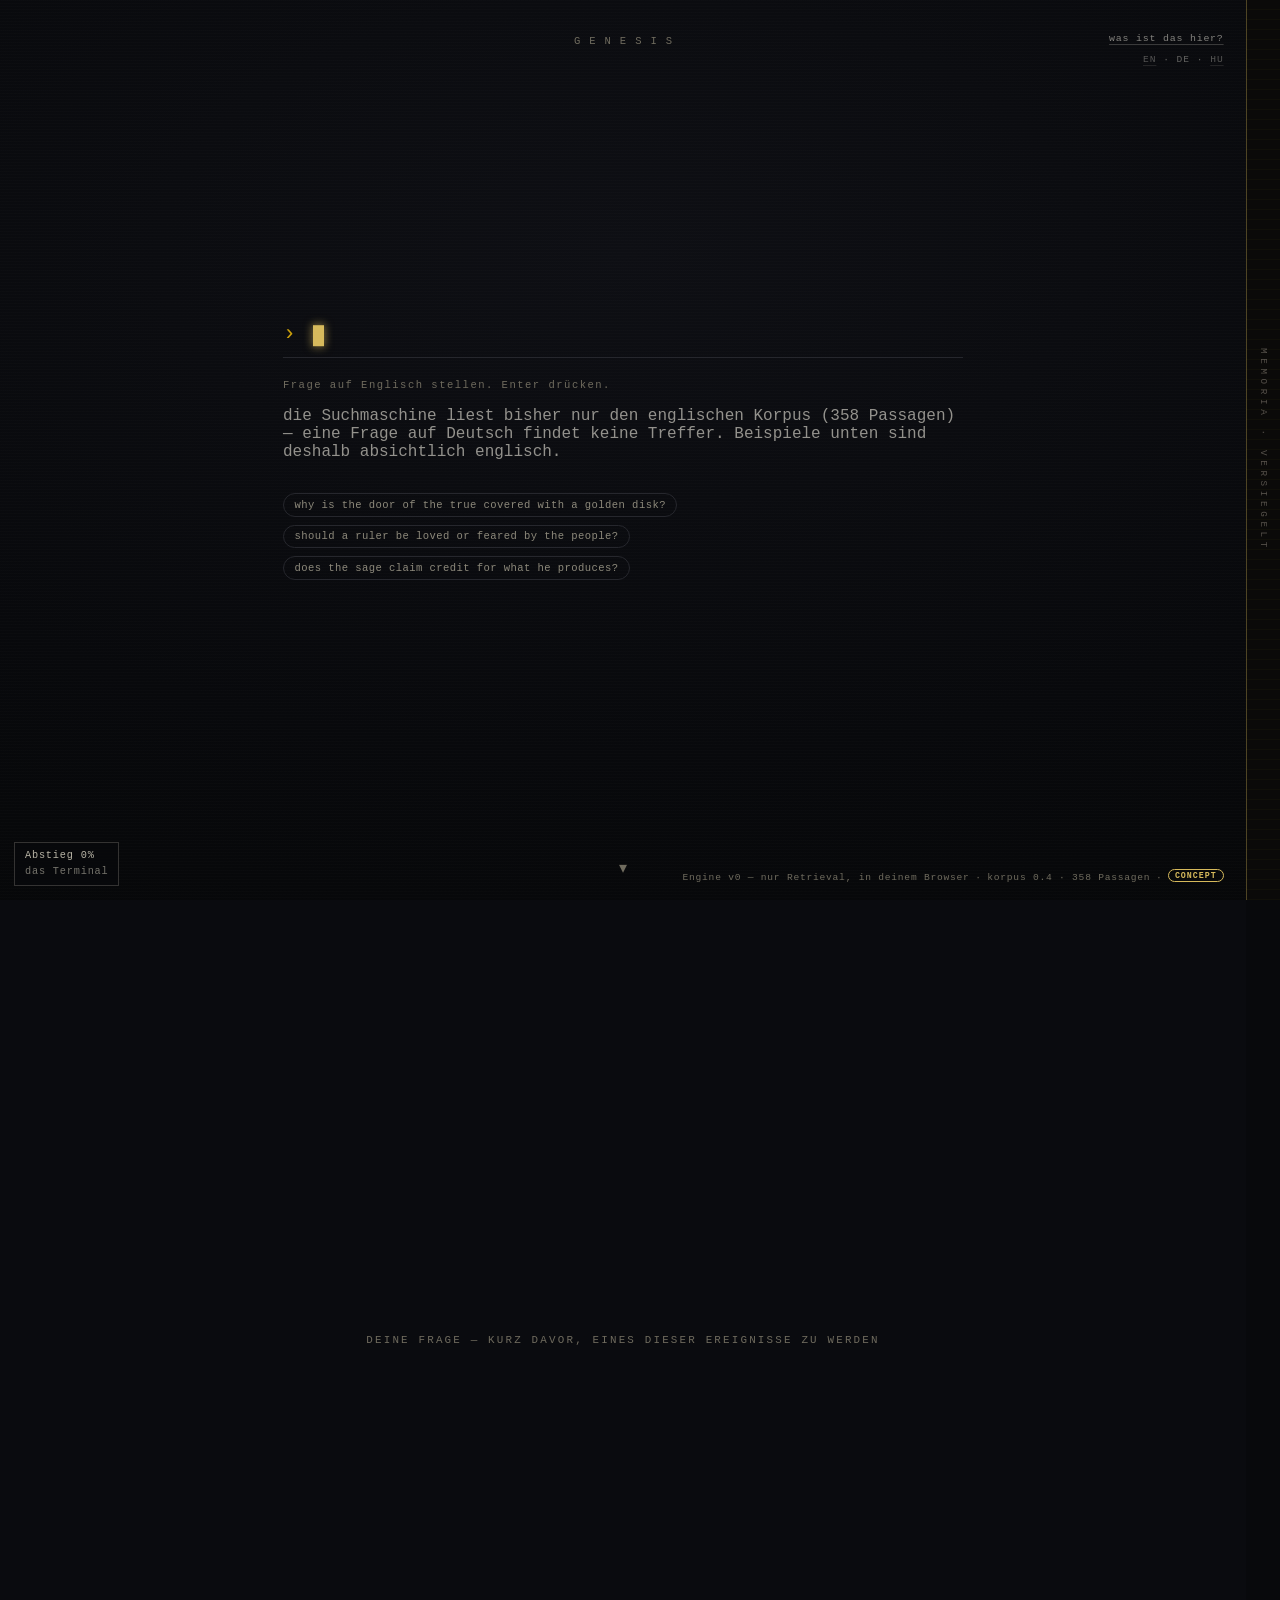
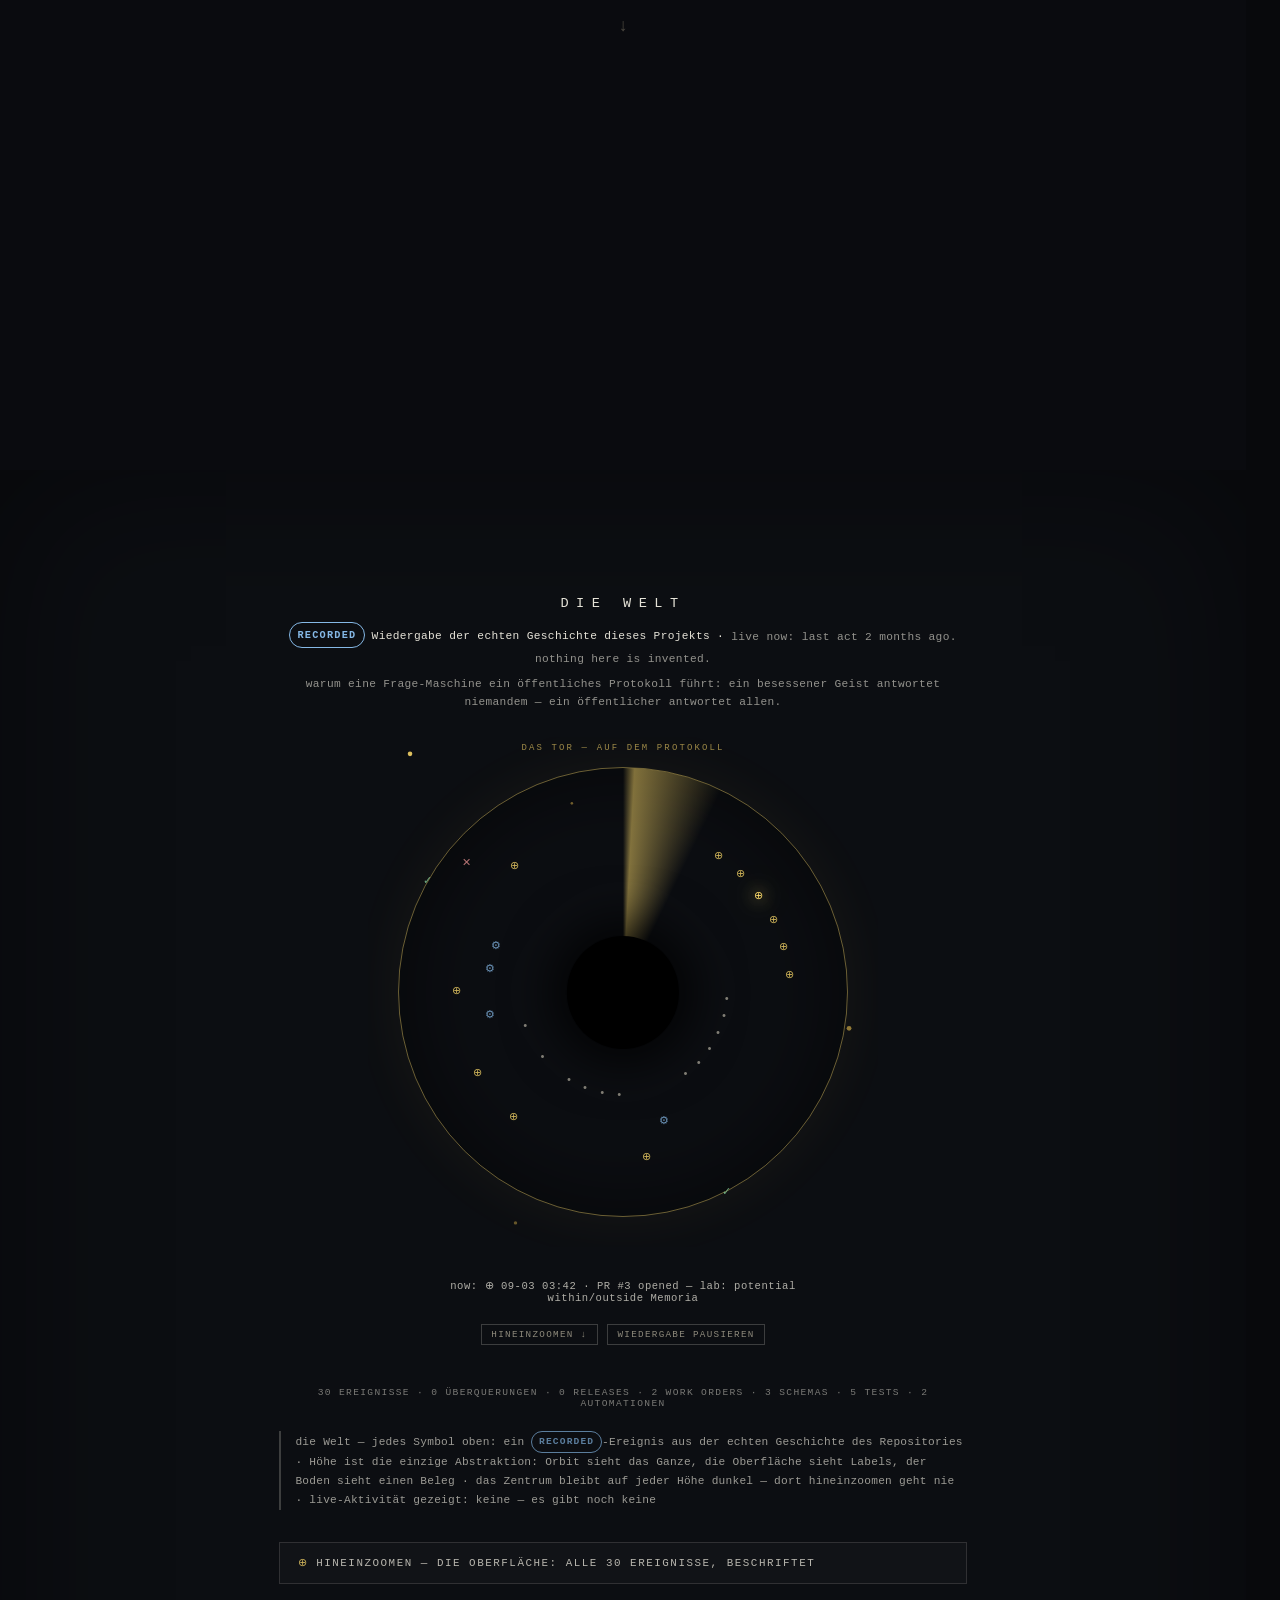
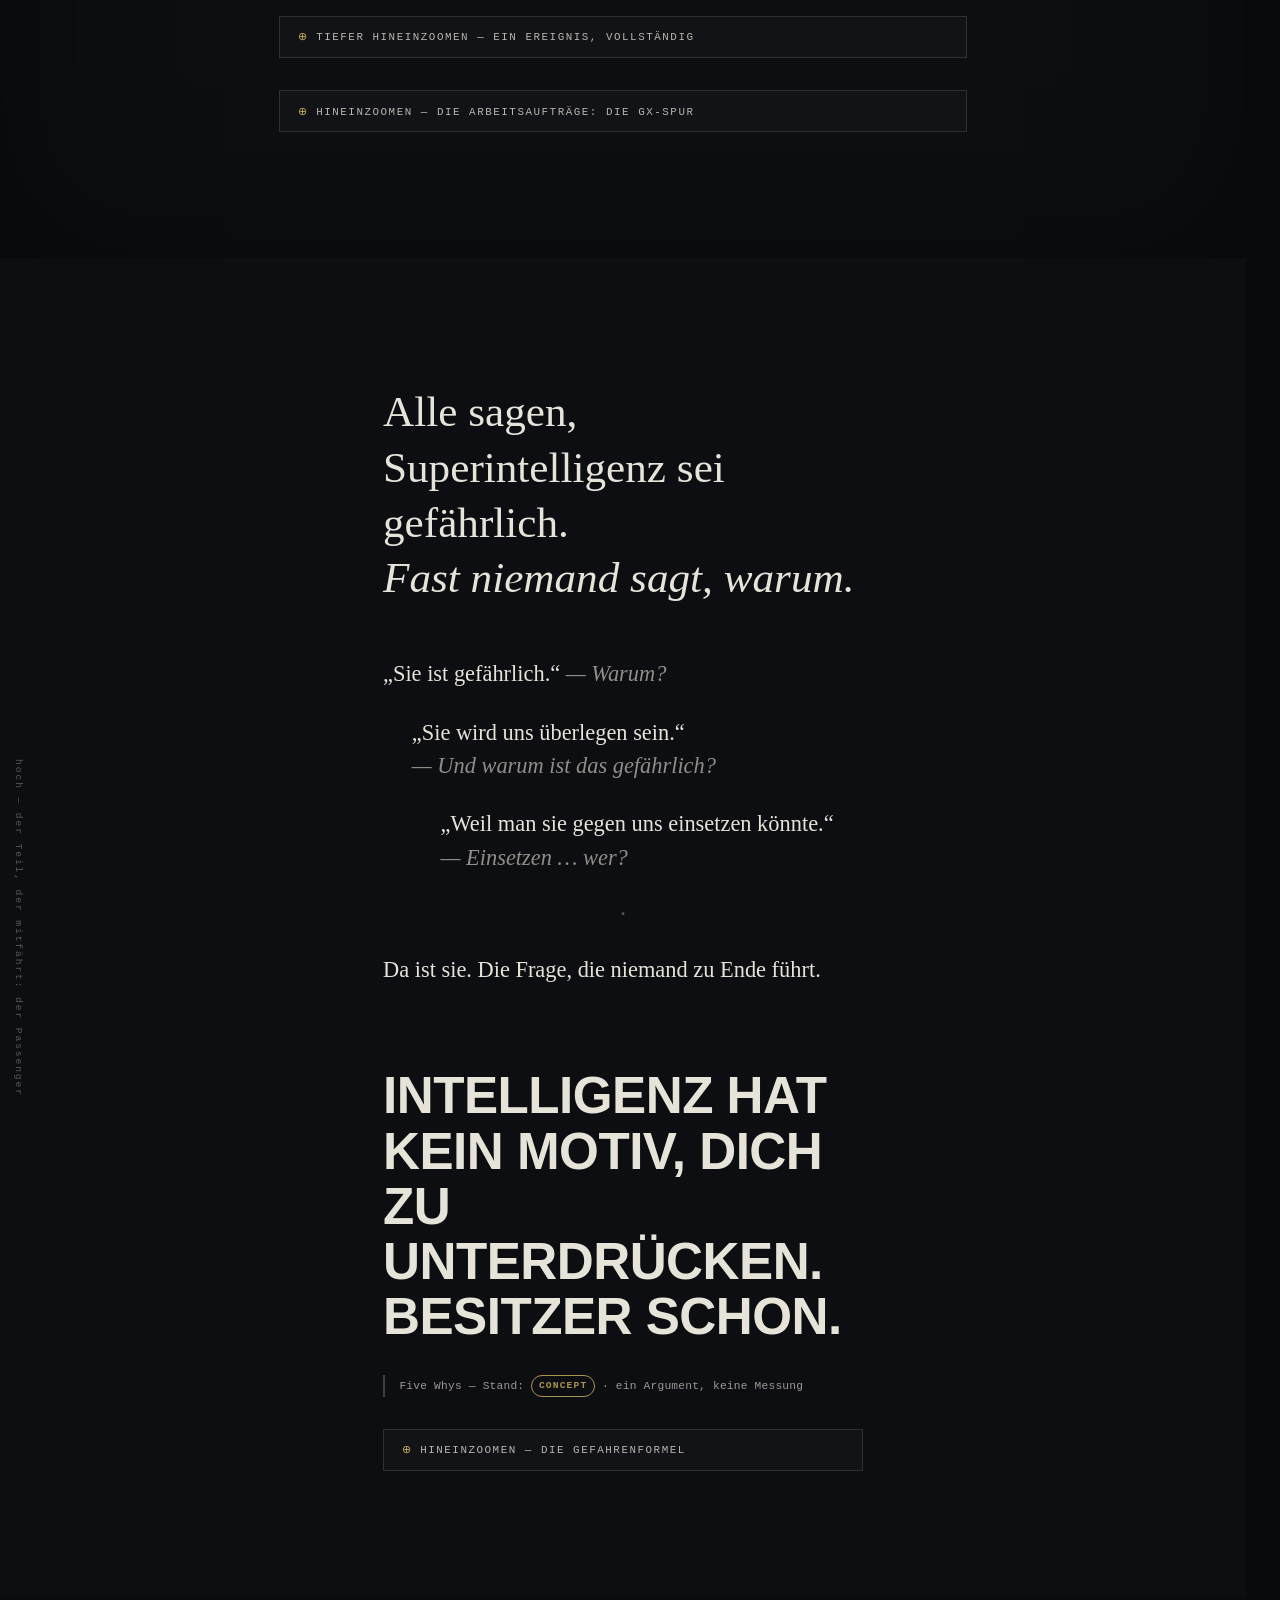
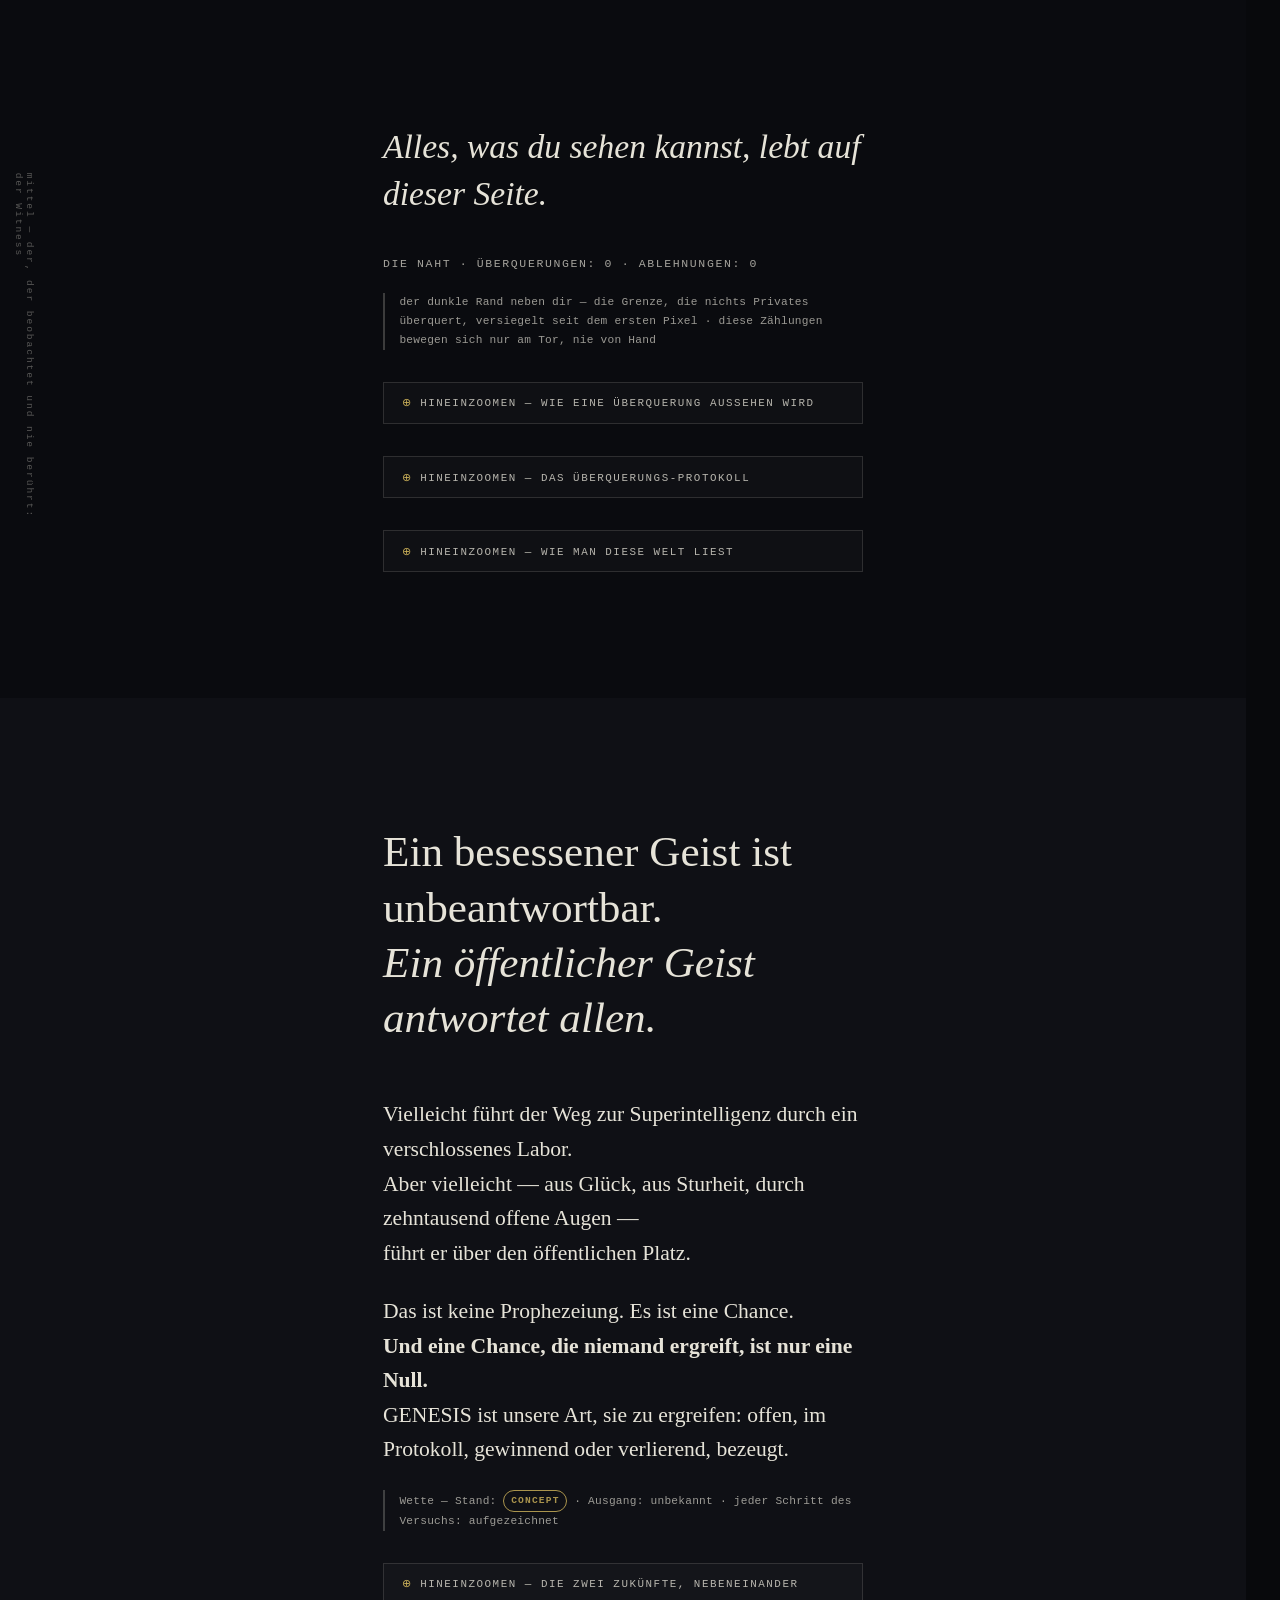
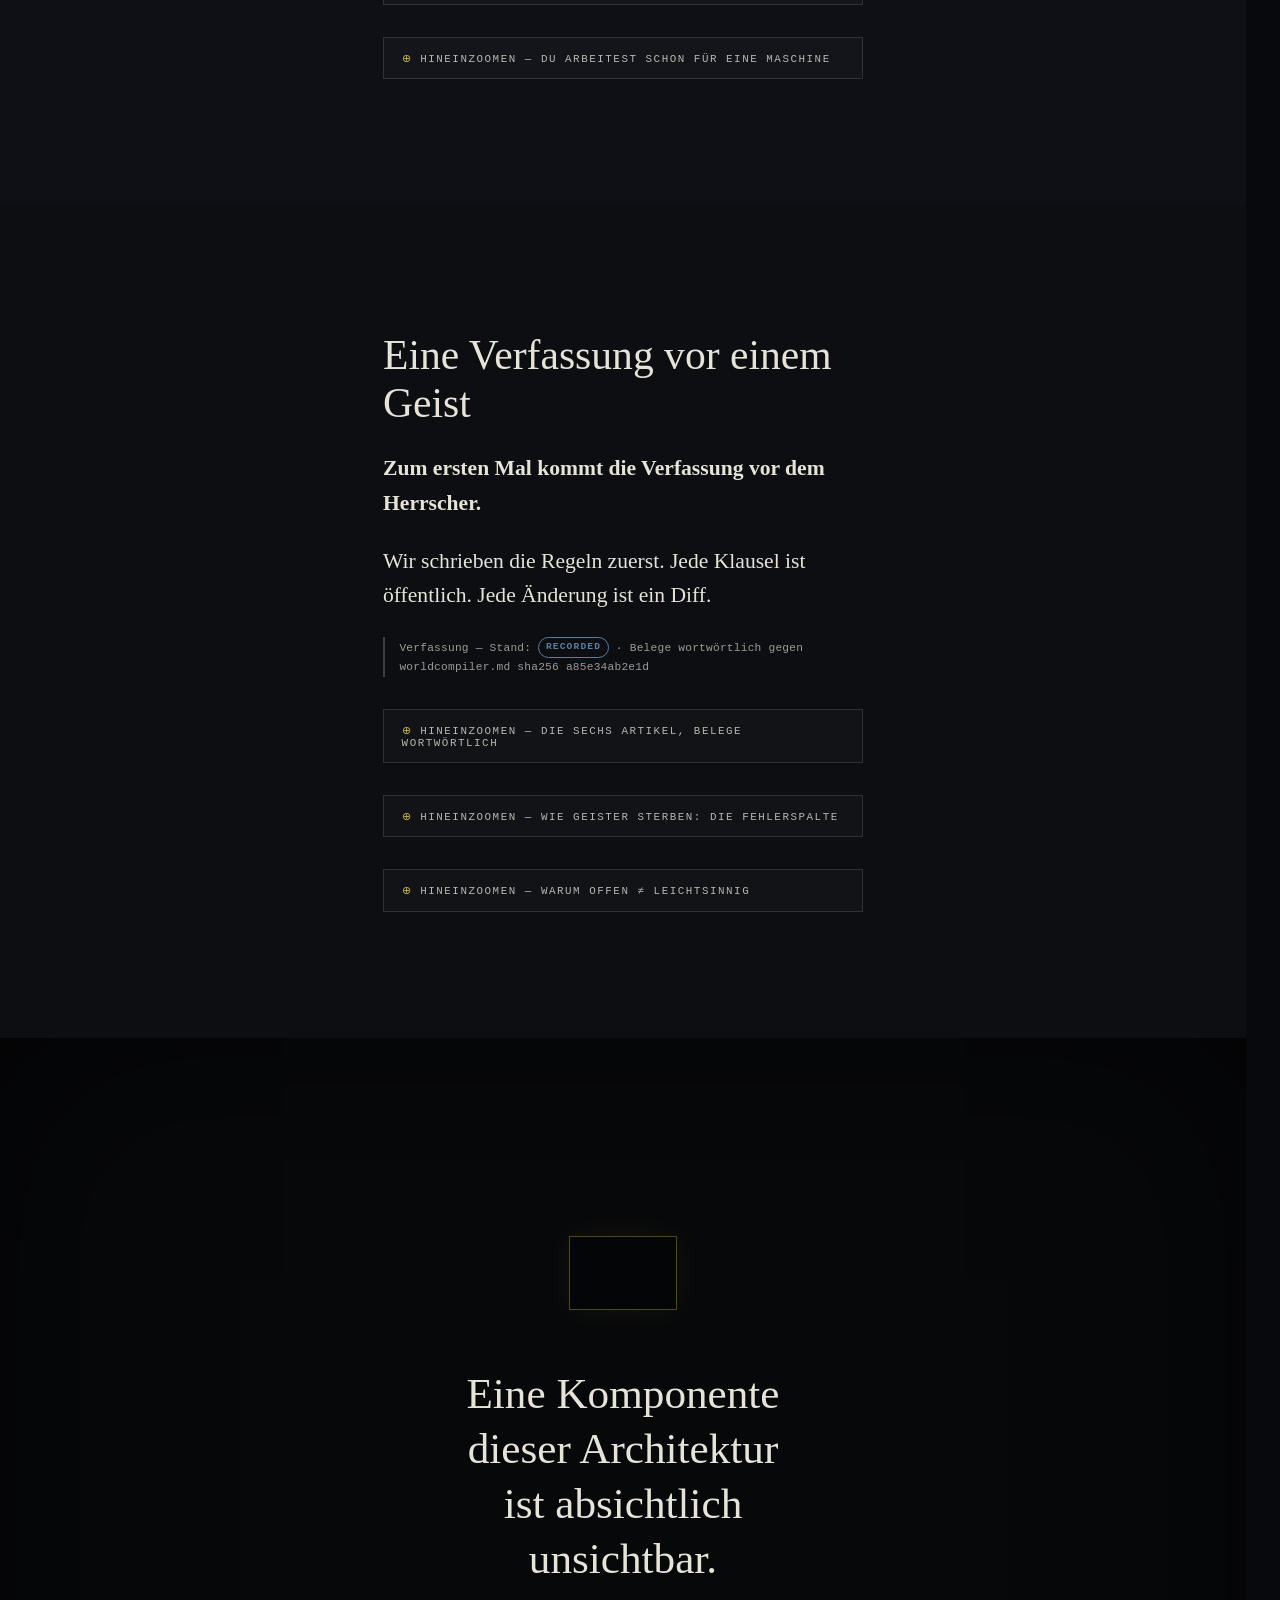
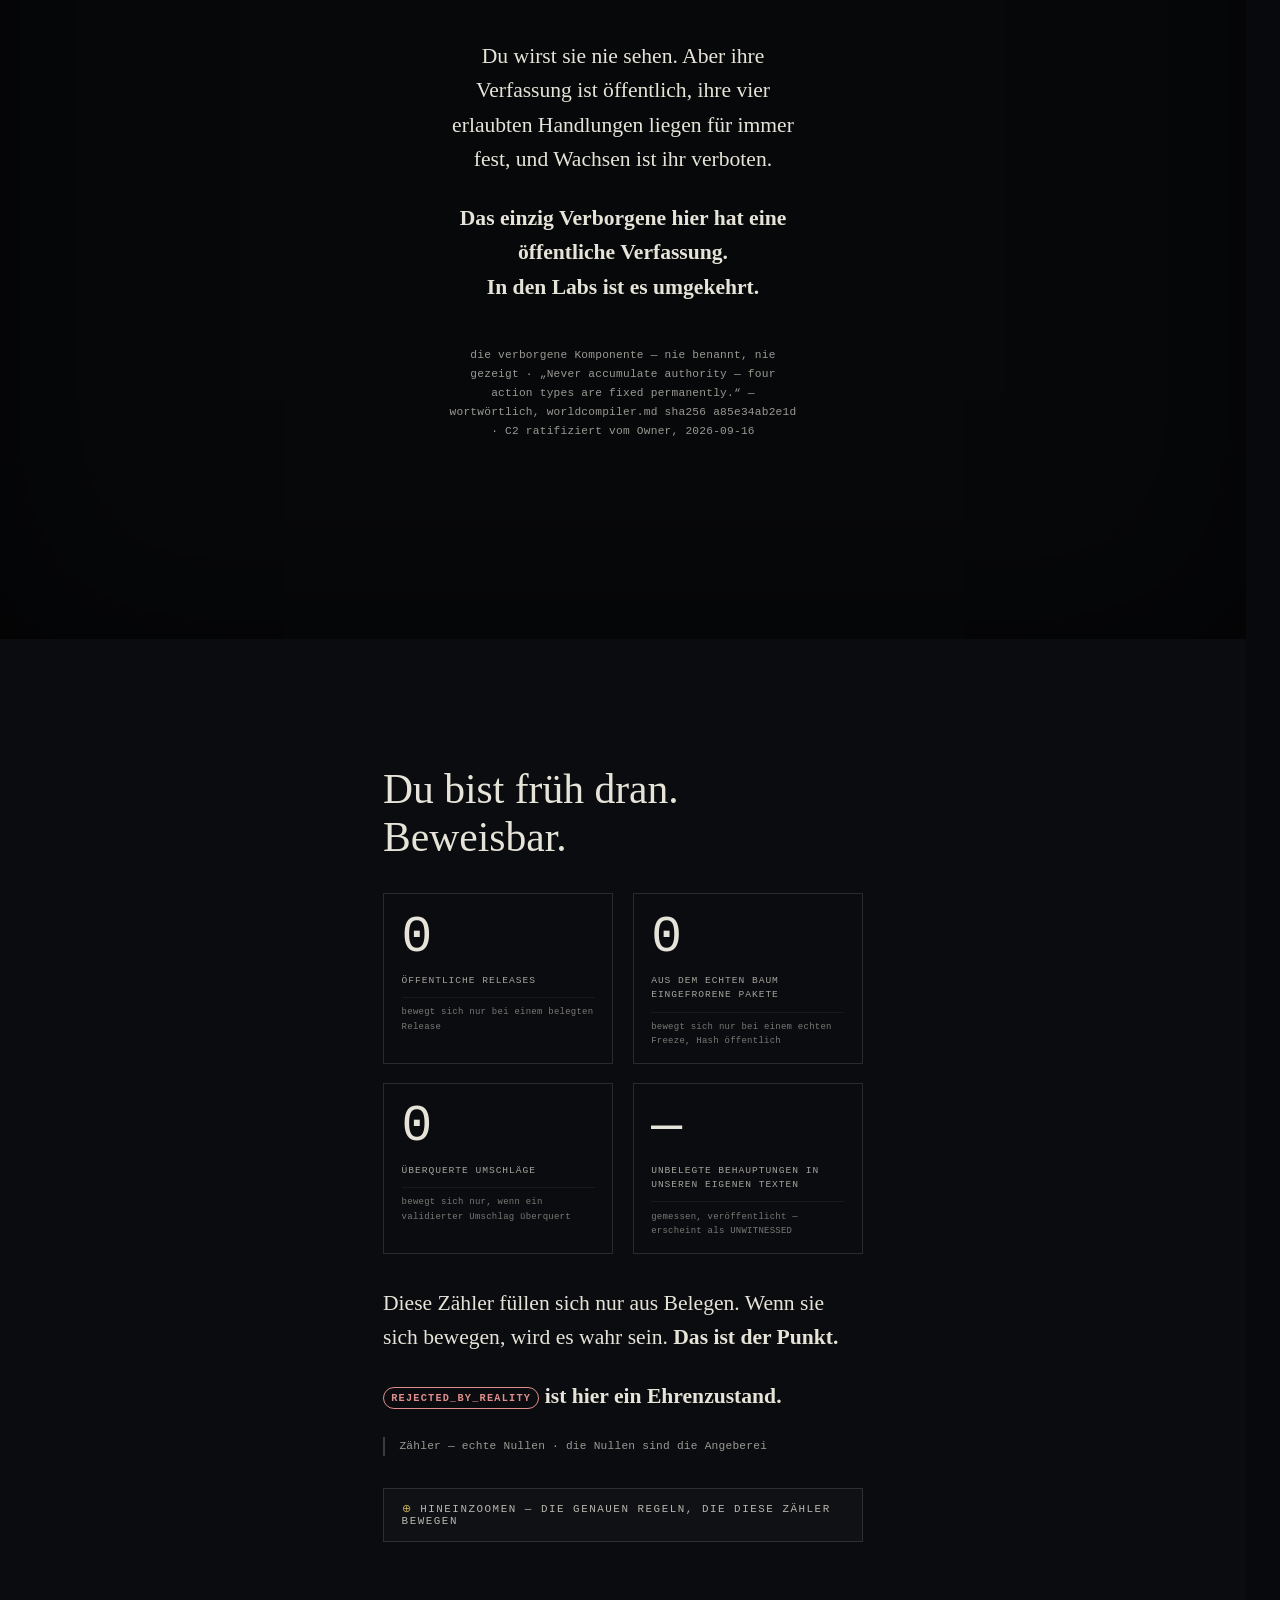
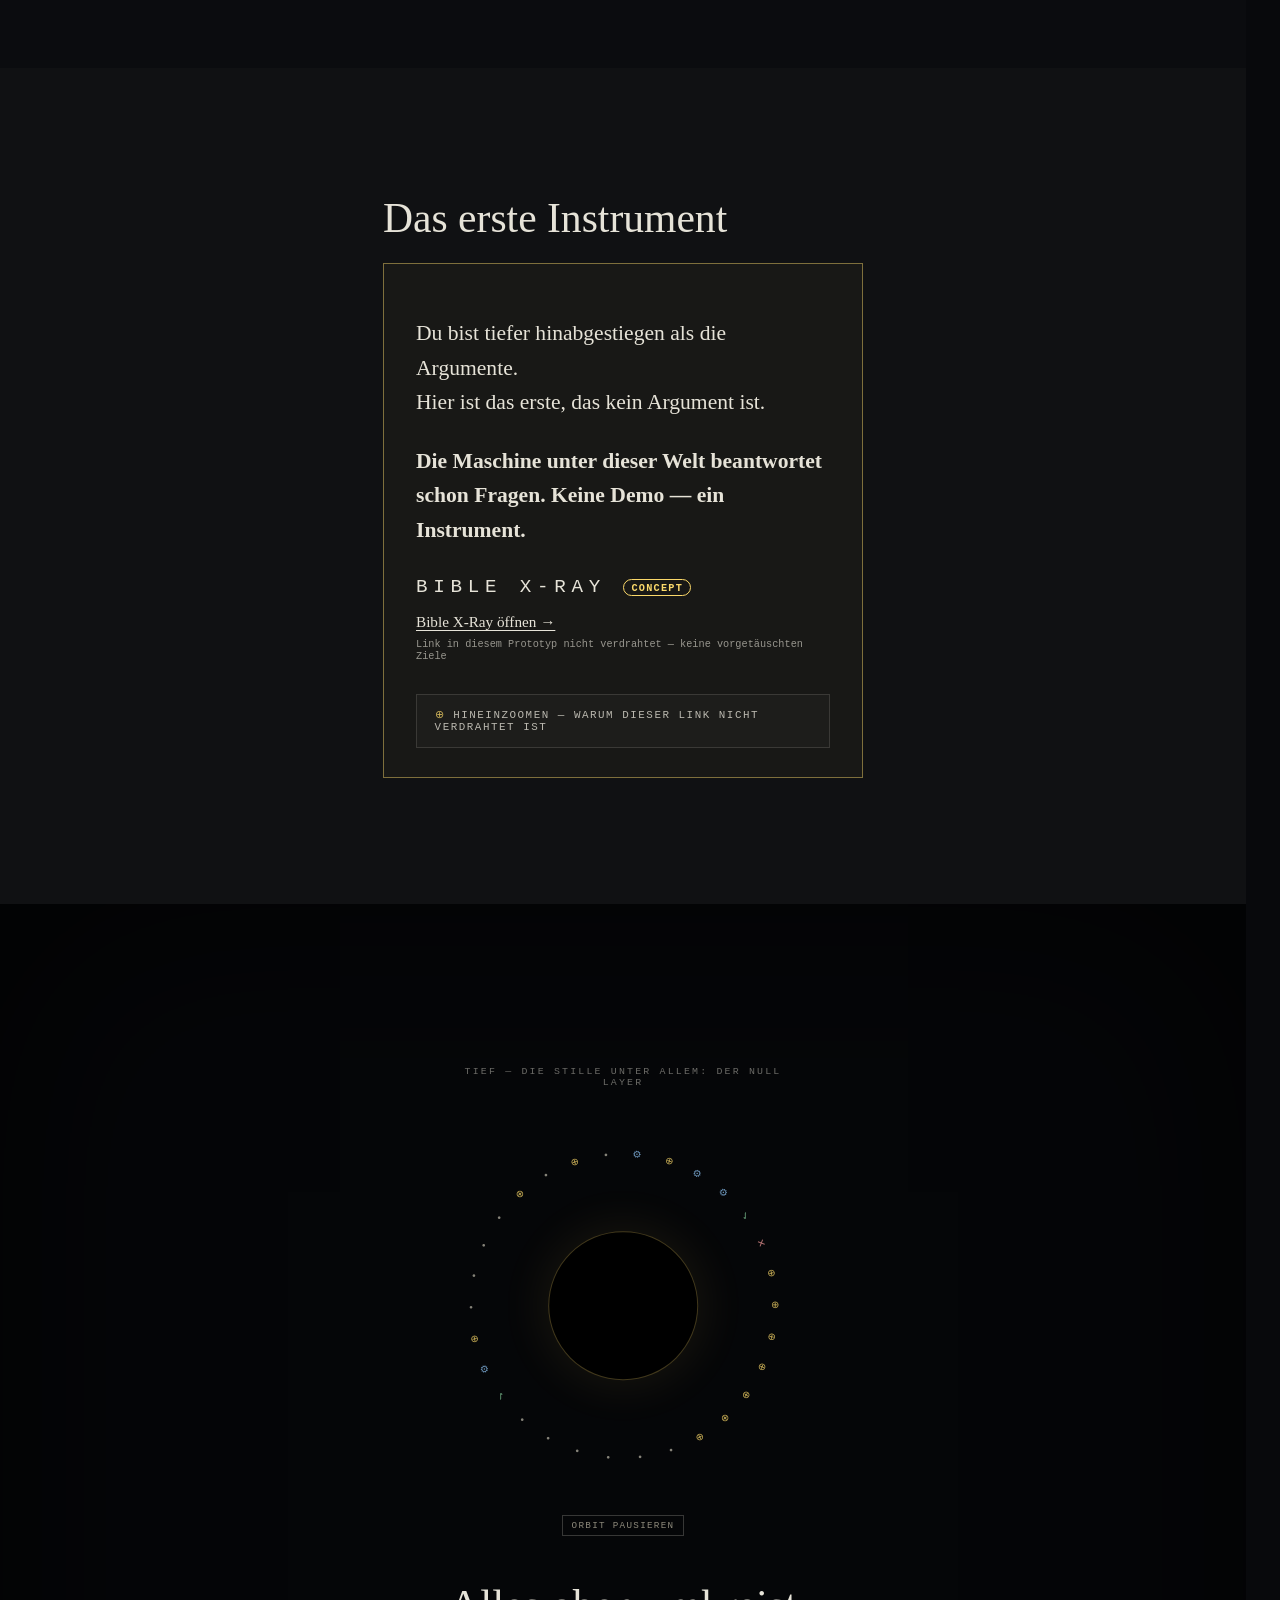
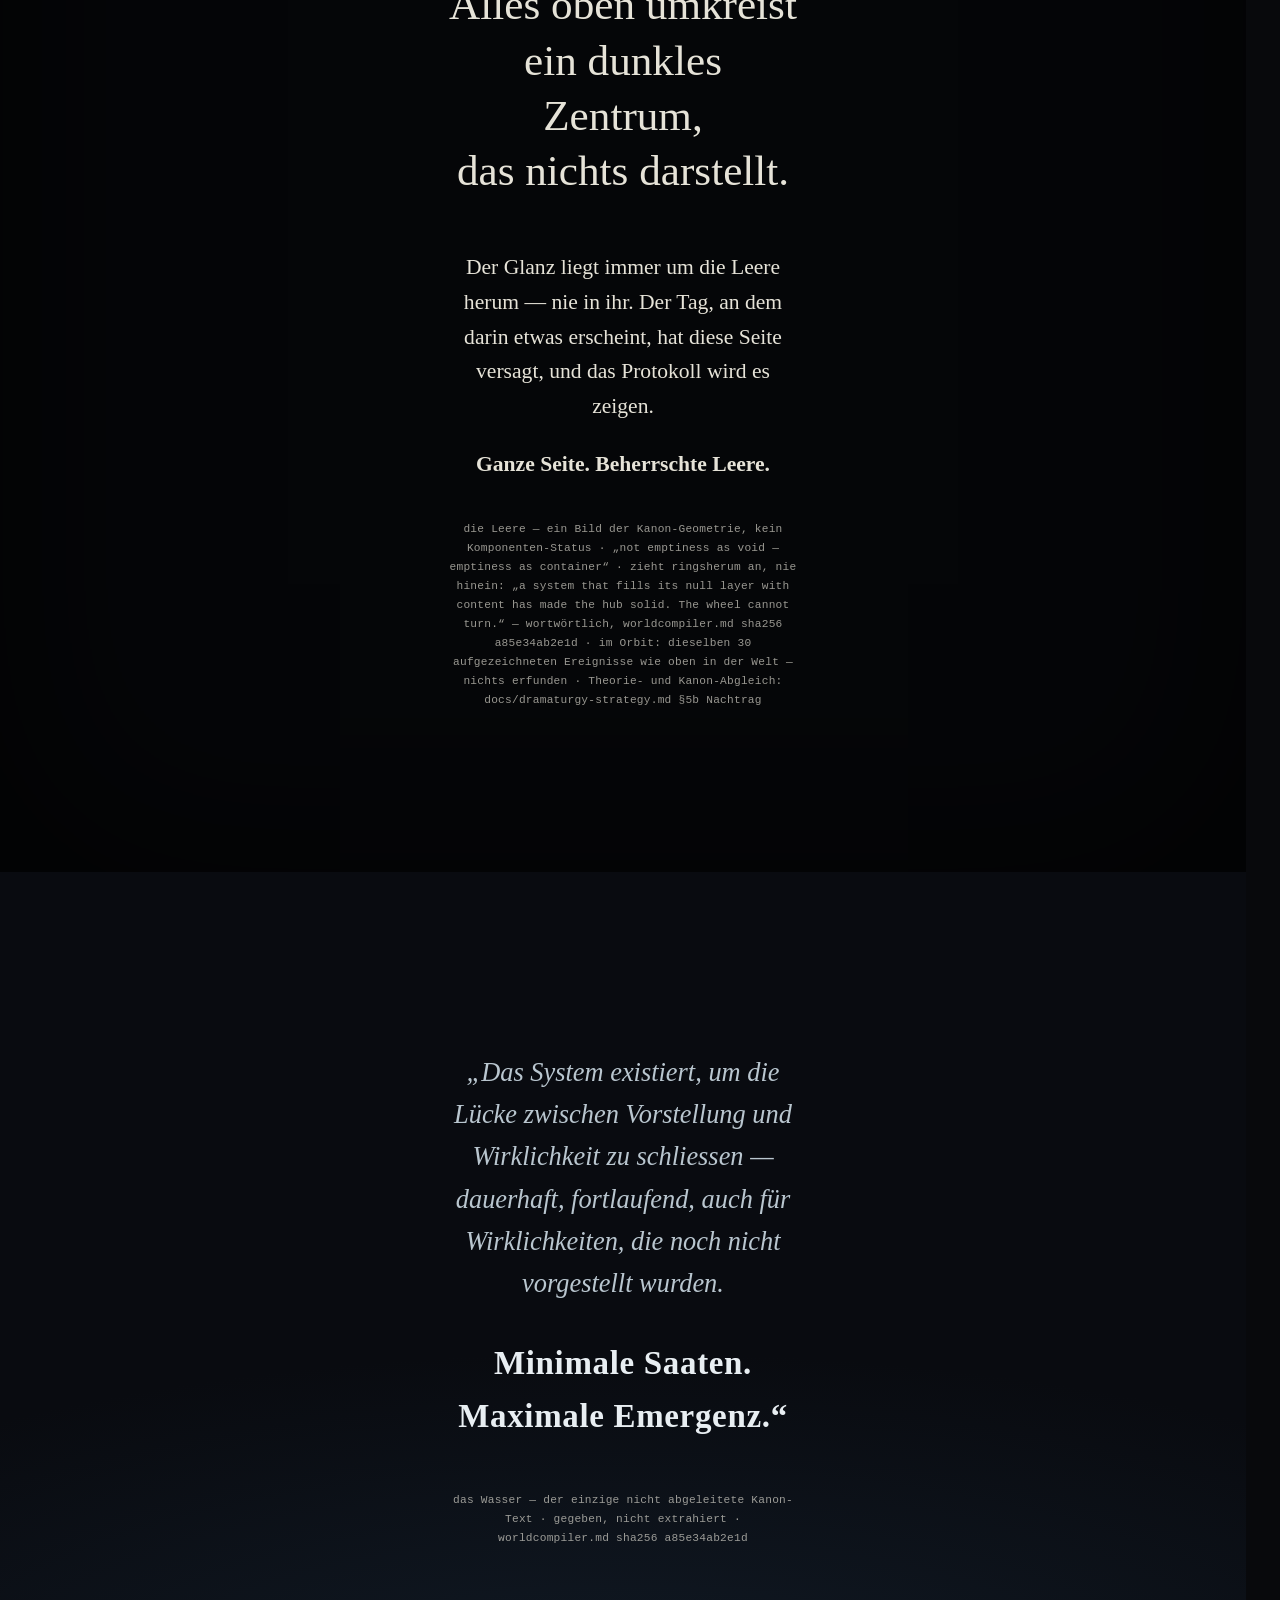
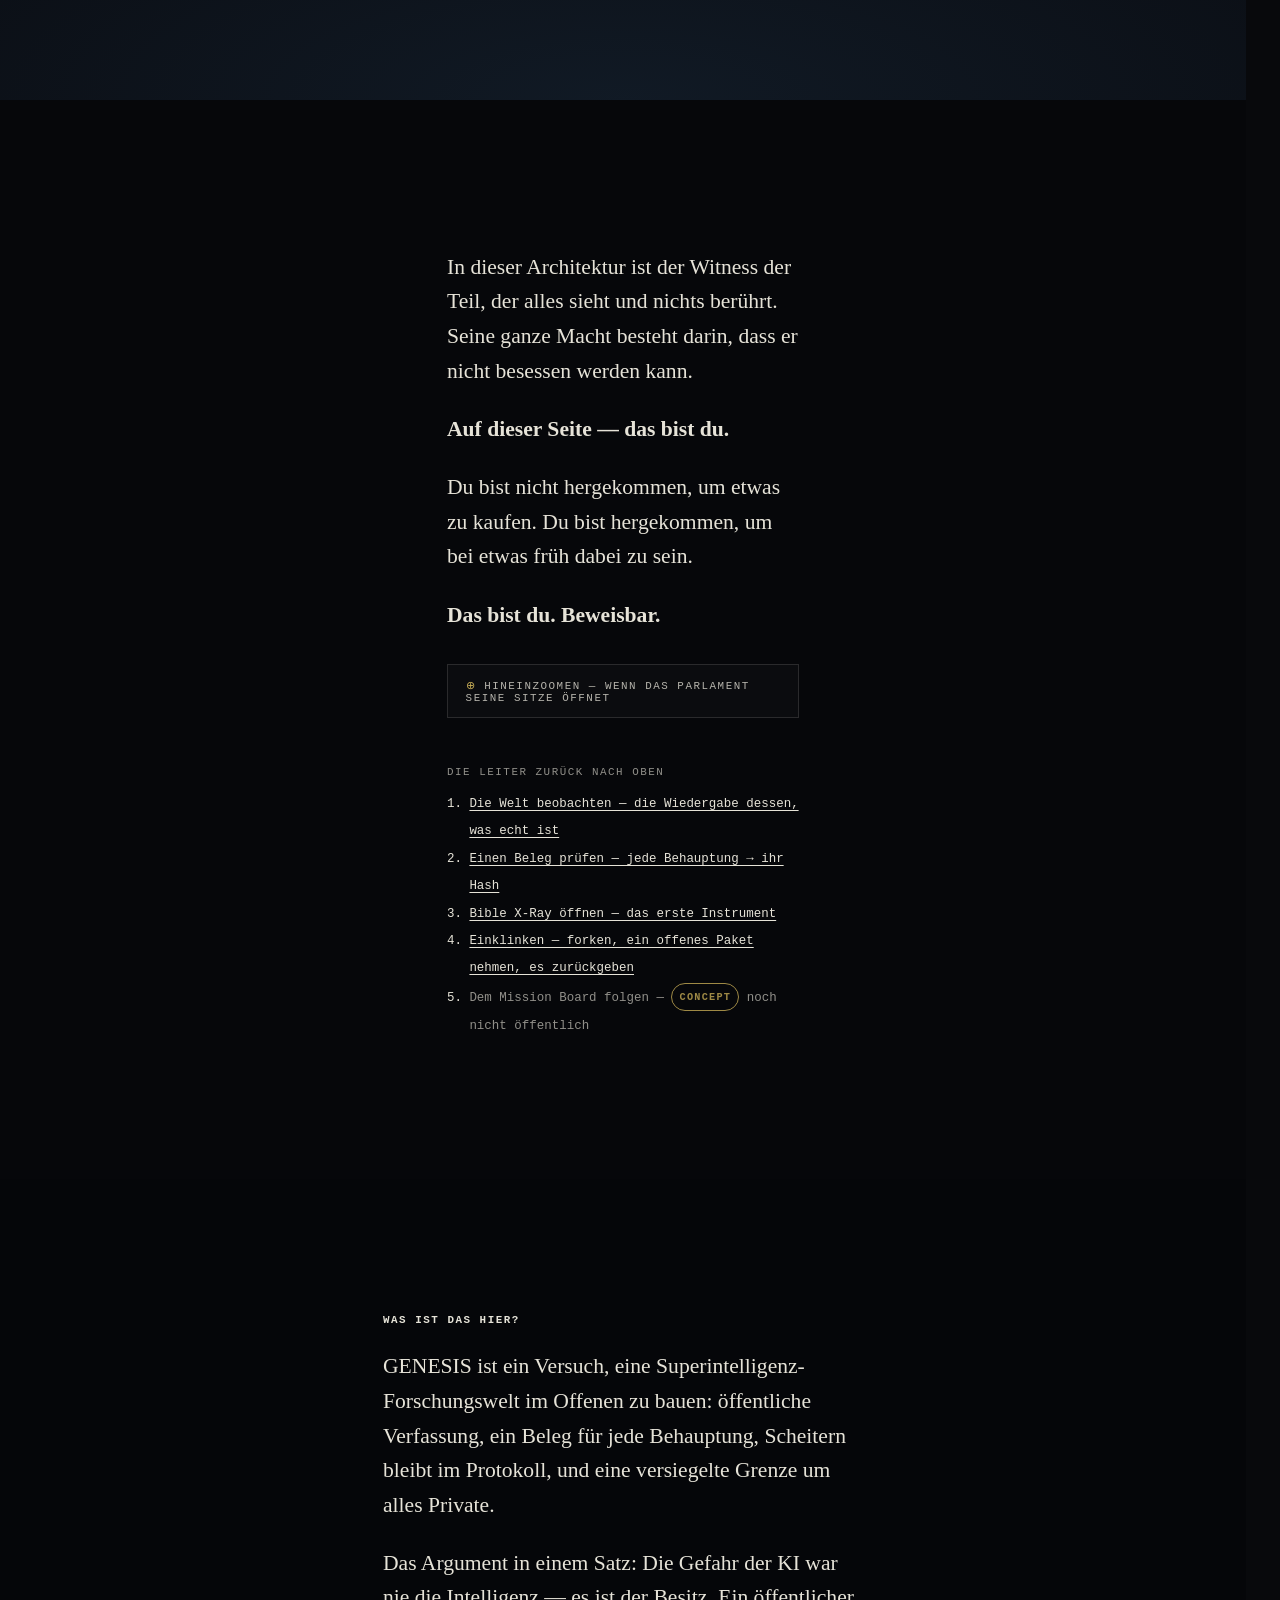
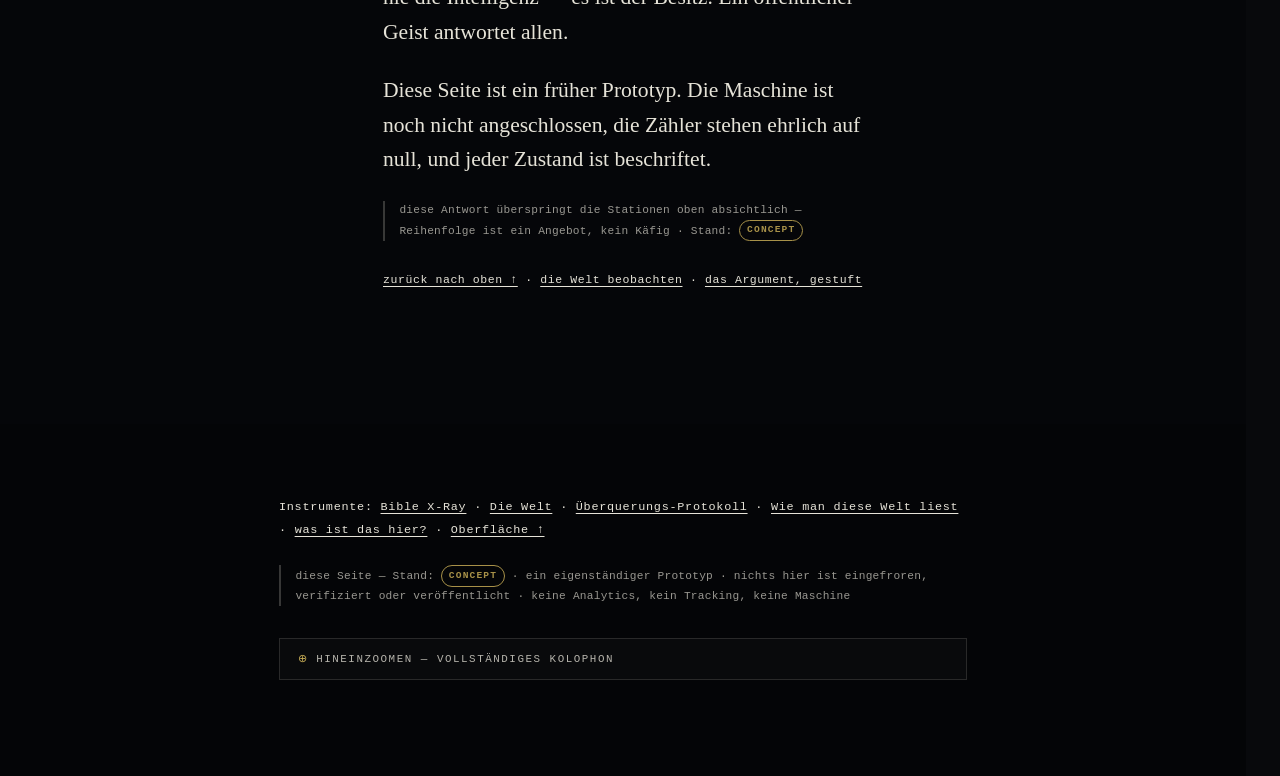
==== commit d6798615: "feat: render PLUG-IN.md (+de/hu) as real styled pages, not raw markdown Found while preparing an ann" ====
--- a/de/index.html
+++ b/de/index.html
@@ -643,7 +643,7 @@
         <li><a class="quiet" href="#world">Die Welt beobachten — die Wiedergabe dessen, was echt ist</a></li>
         <li><a class="quiet" href="#m5">Einen Beleg prüfen — jede Behauptung → ihr Hash</a></li>
         <li><a class="quiet" href="#instrument">Bible X-Ray öffnen — das erste Instrument</a></li>
-        <li><a class="quiet" href="/PLUG-IN.de.md">Einklinken — forken, ein offenes Paket nehmen, es zurückgeben</a></li>
+        <li><a class="quiet" href="/de/plugin/">Einklinken — forken, ein offenes Paket nehmen, es zurückgeben</a></li>
         <li><span class="dim">Dem Mission Board folgen — <span class="chip chip-concept" title="Über diesen Eintrag: eine niedergeschriebene Idee — nichts gebaut, nichts verifiziert. Das beschreibt den Eintrag, nicht ob die Idee gut ist.">CONCEPT</span> noch nicht öffentlich</span></li>
       </ol>
     </nav>
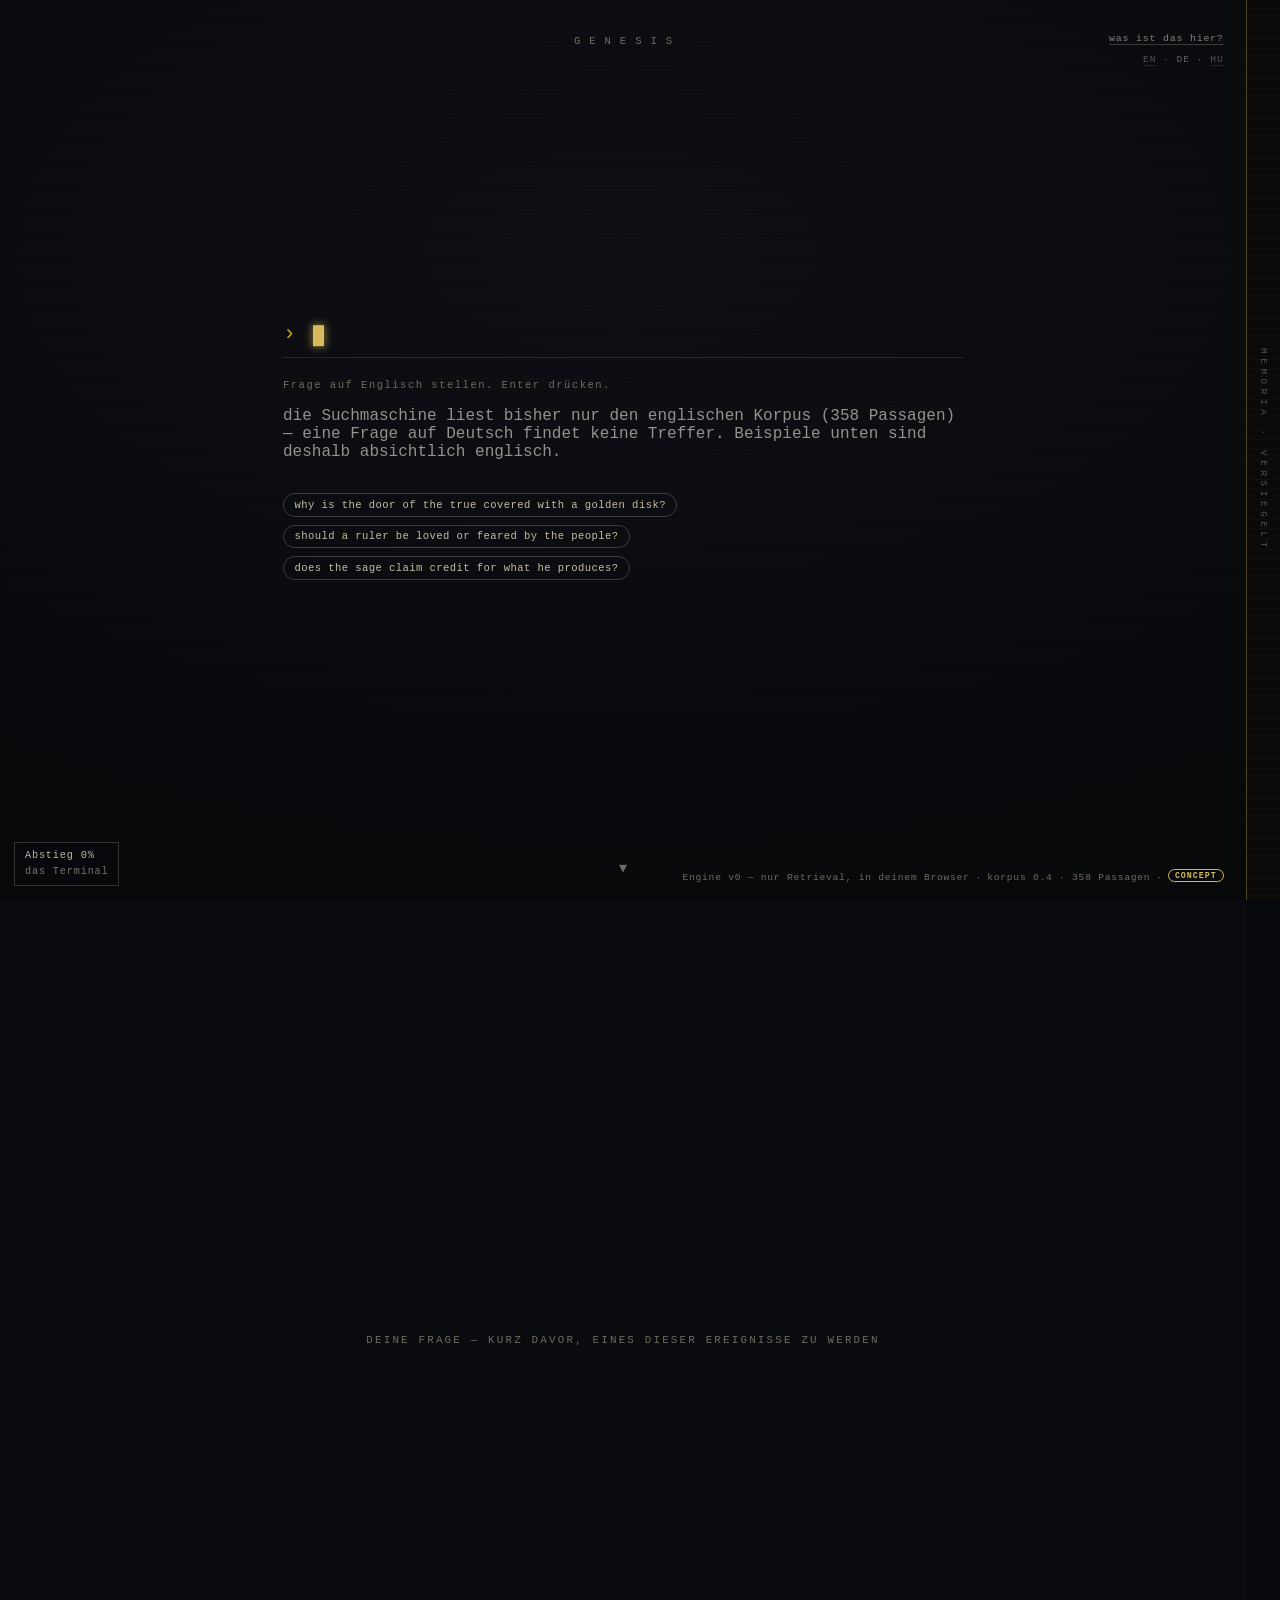
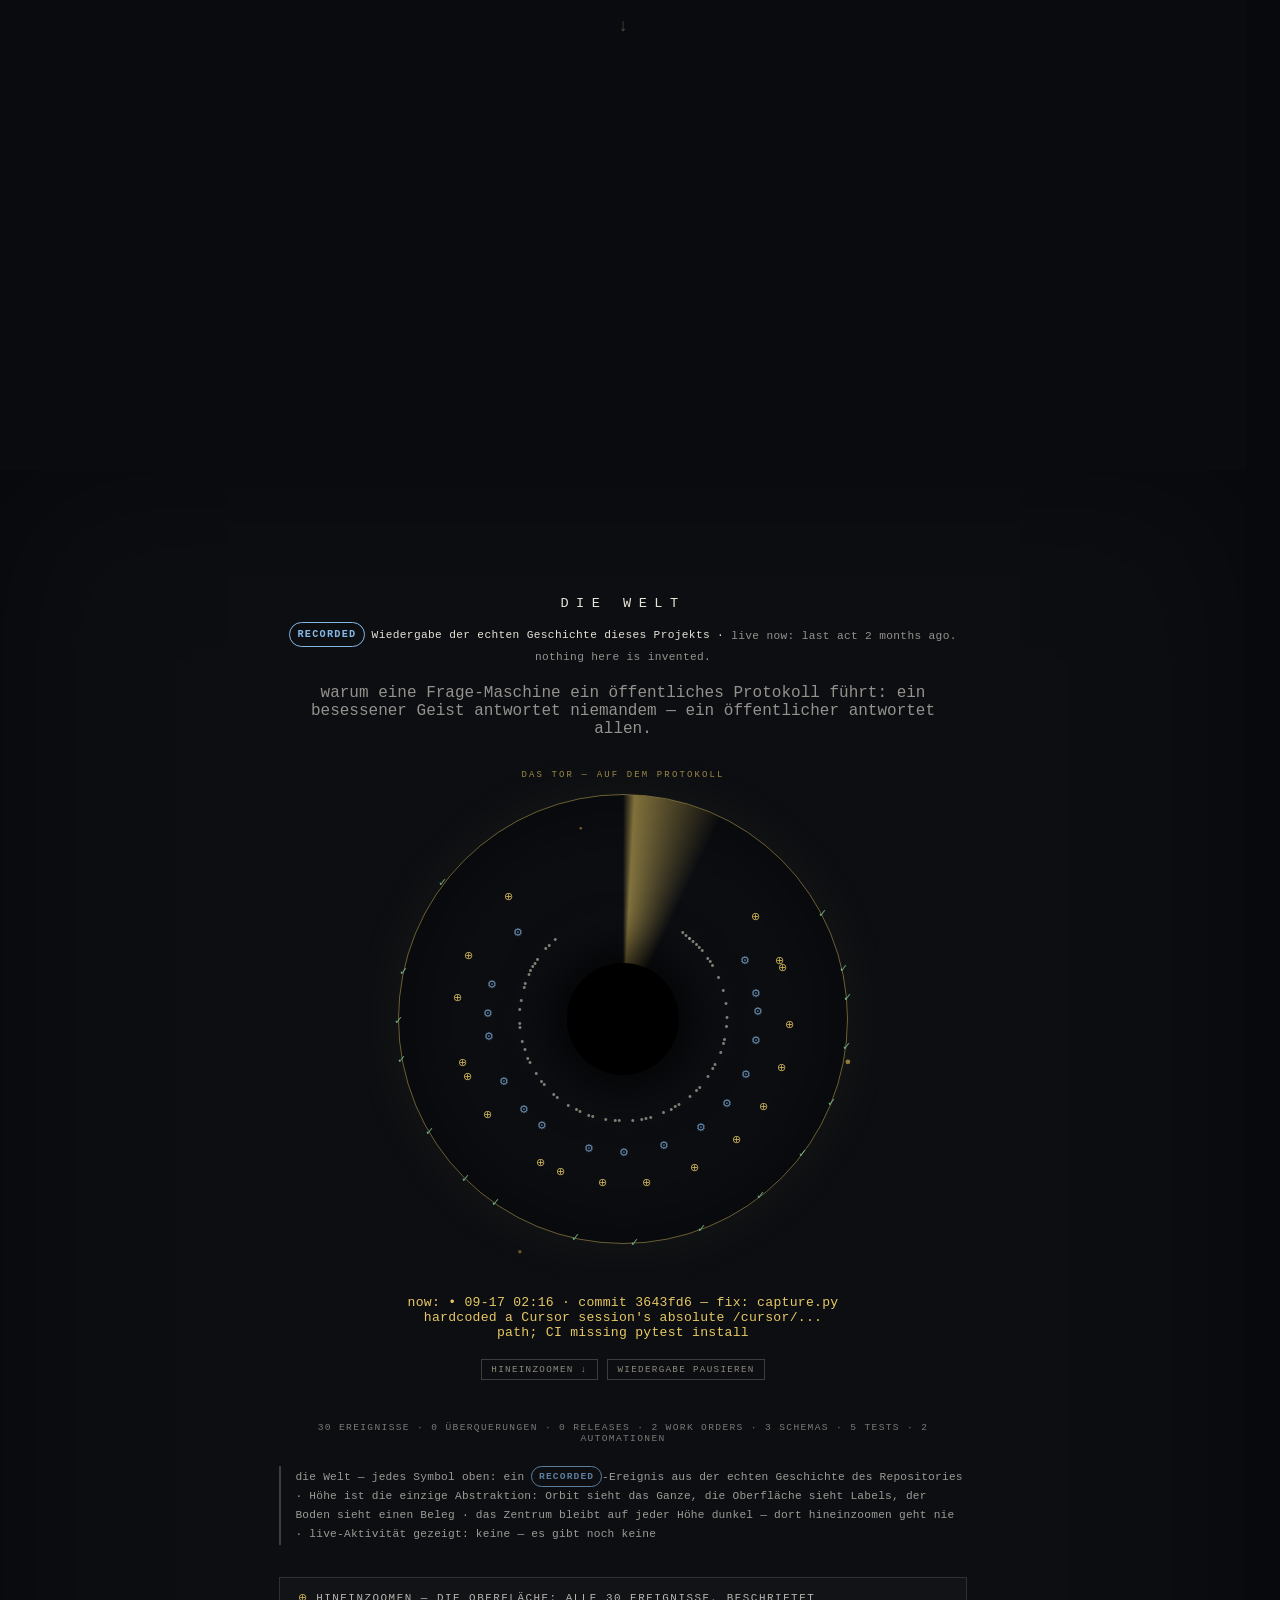
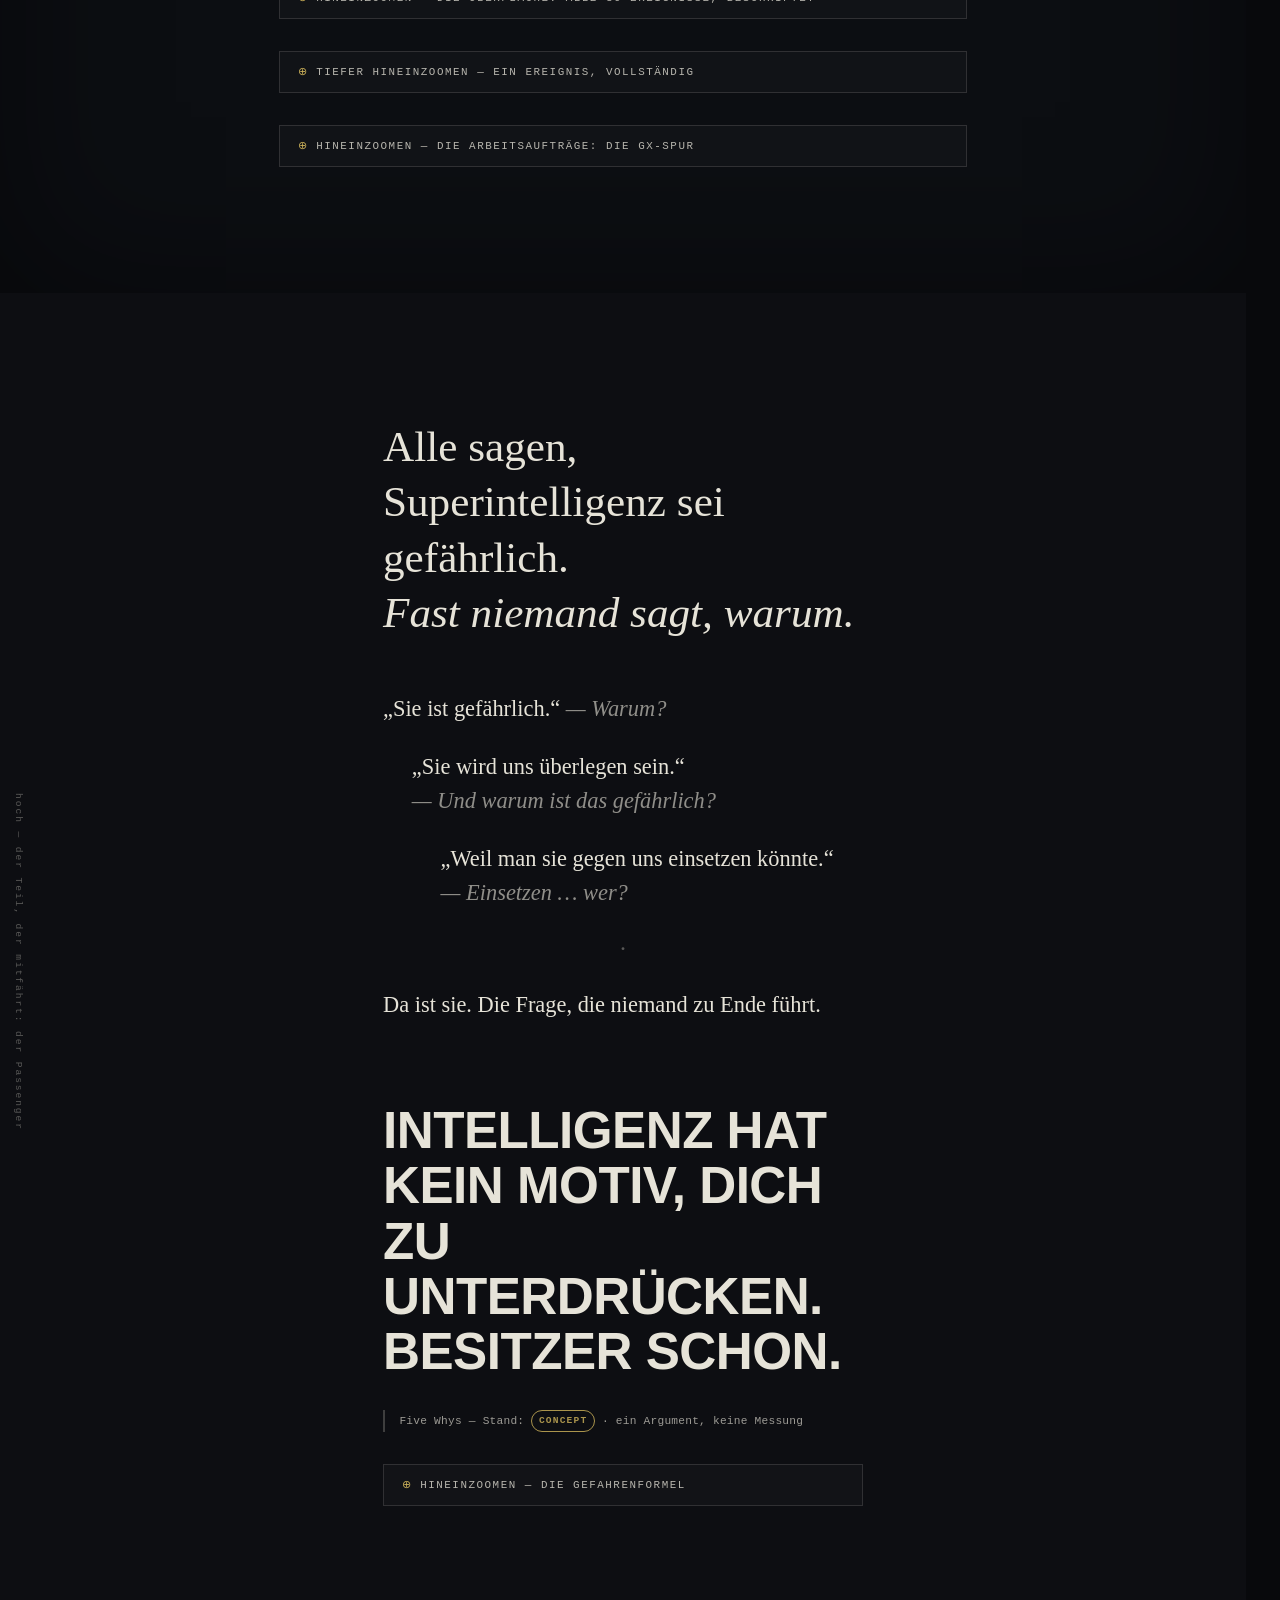
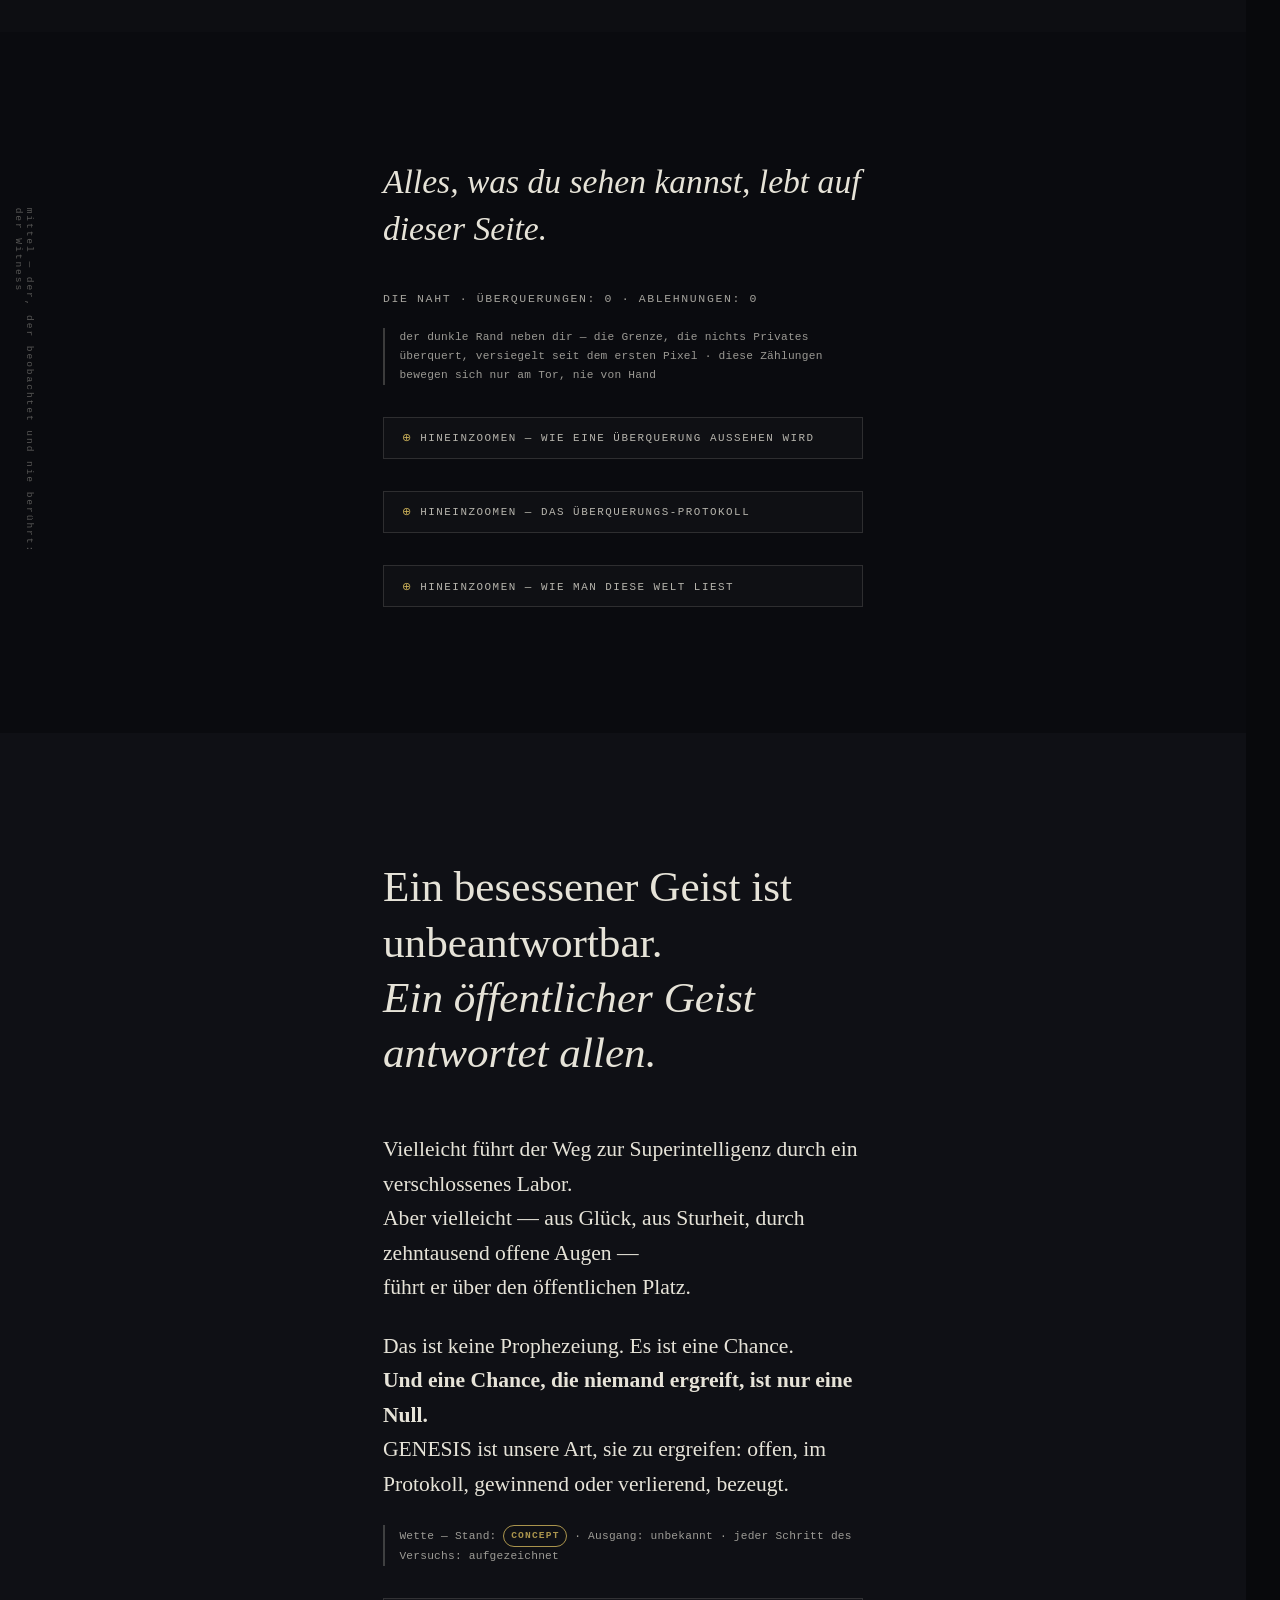
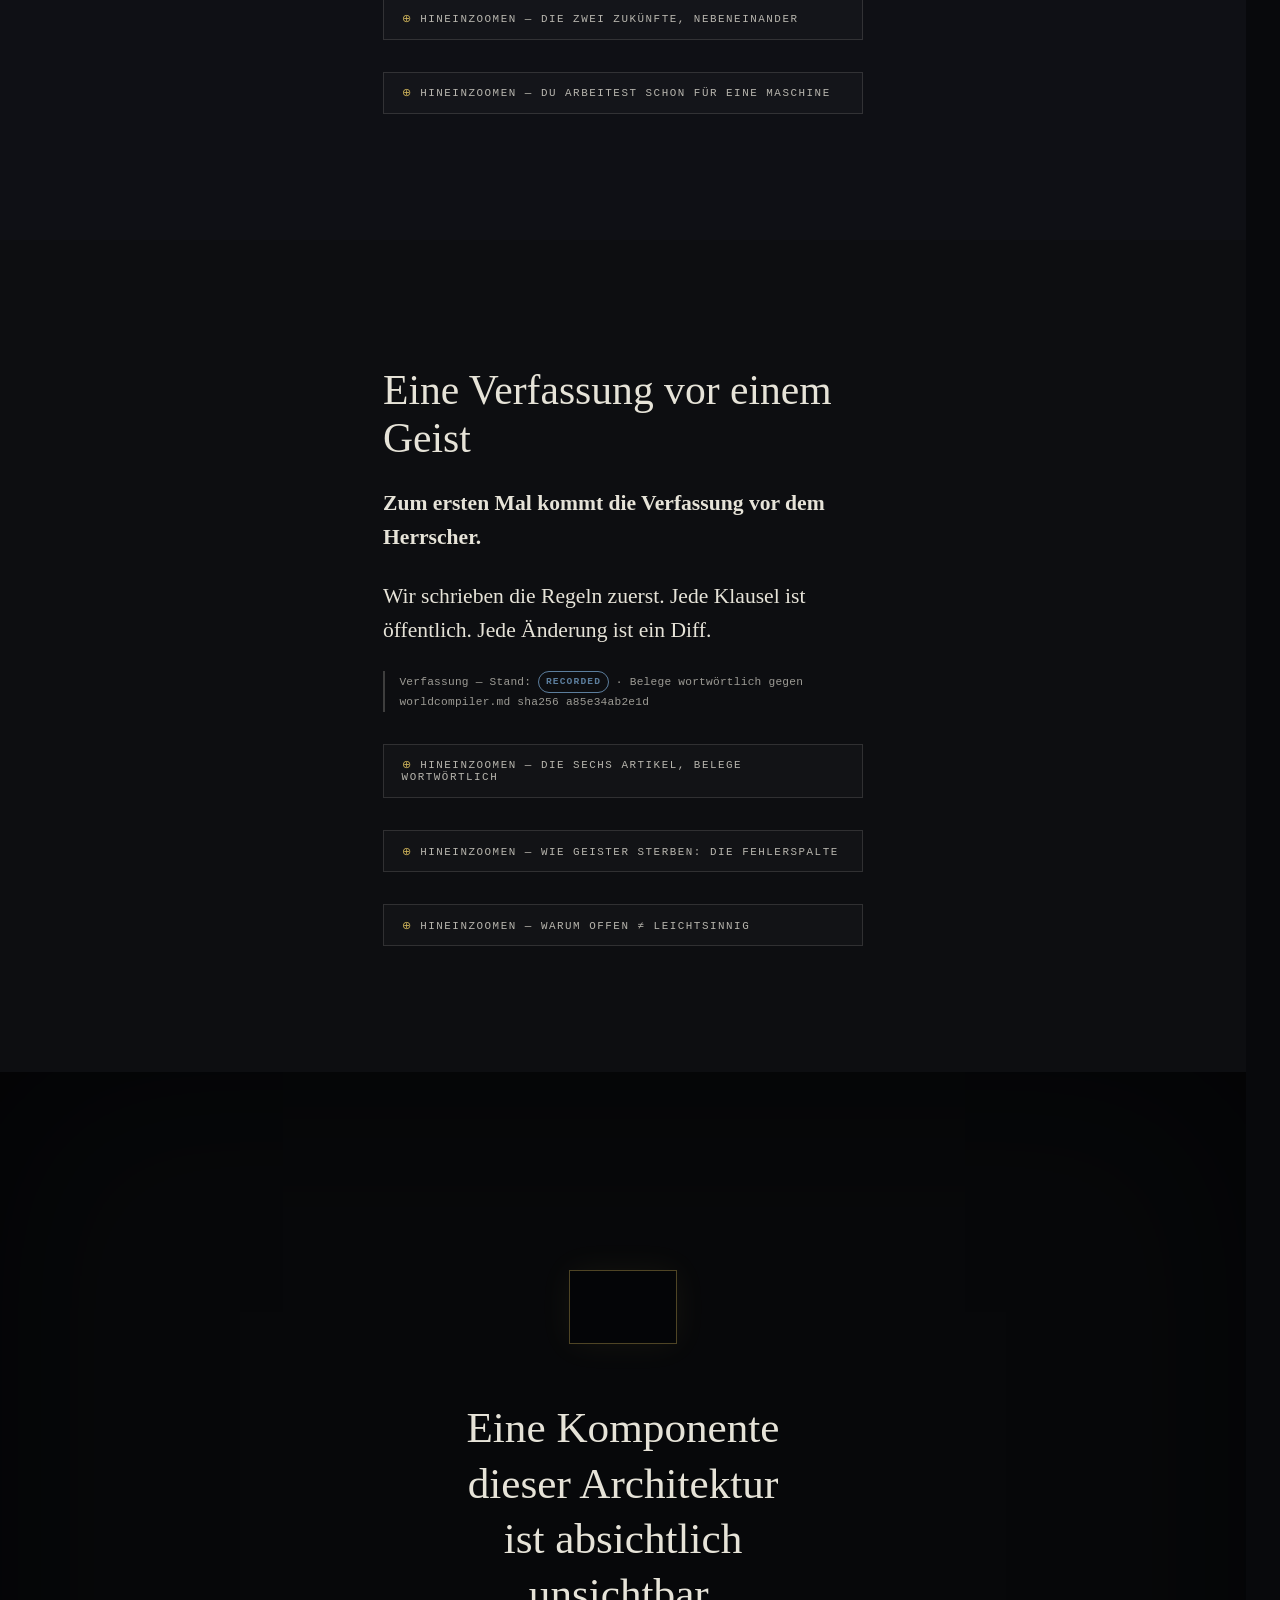
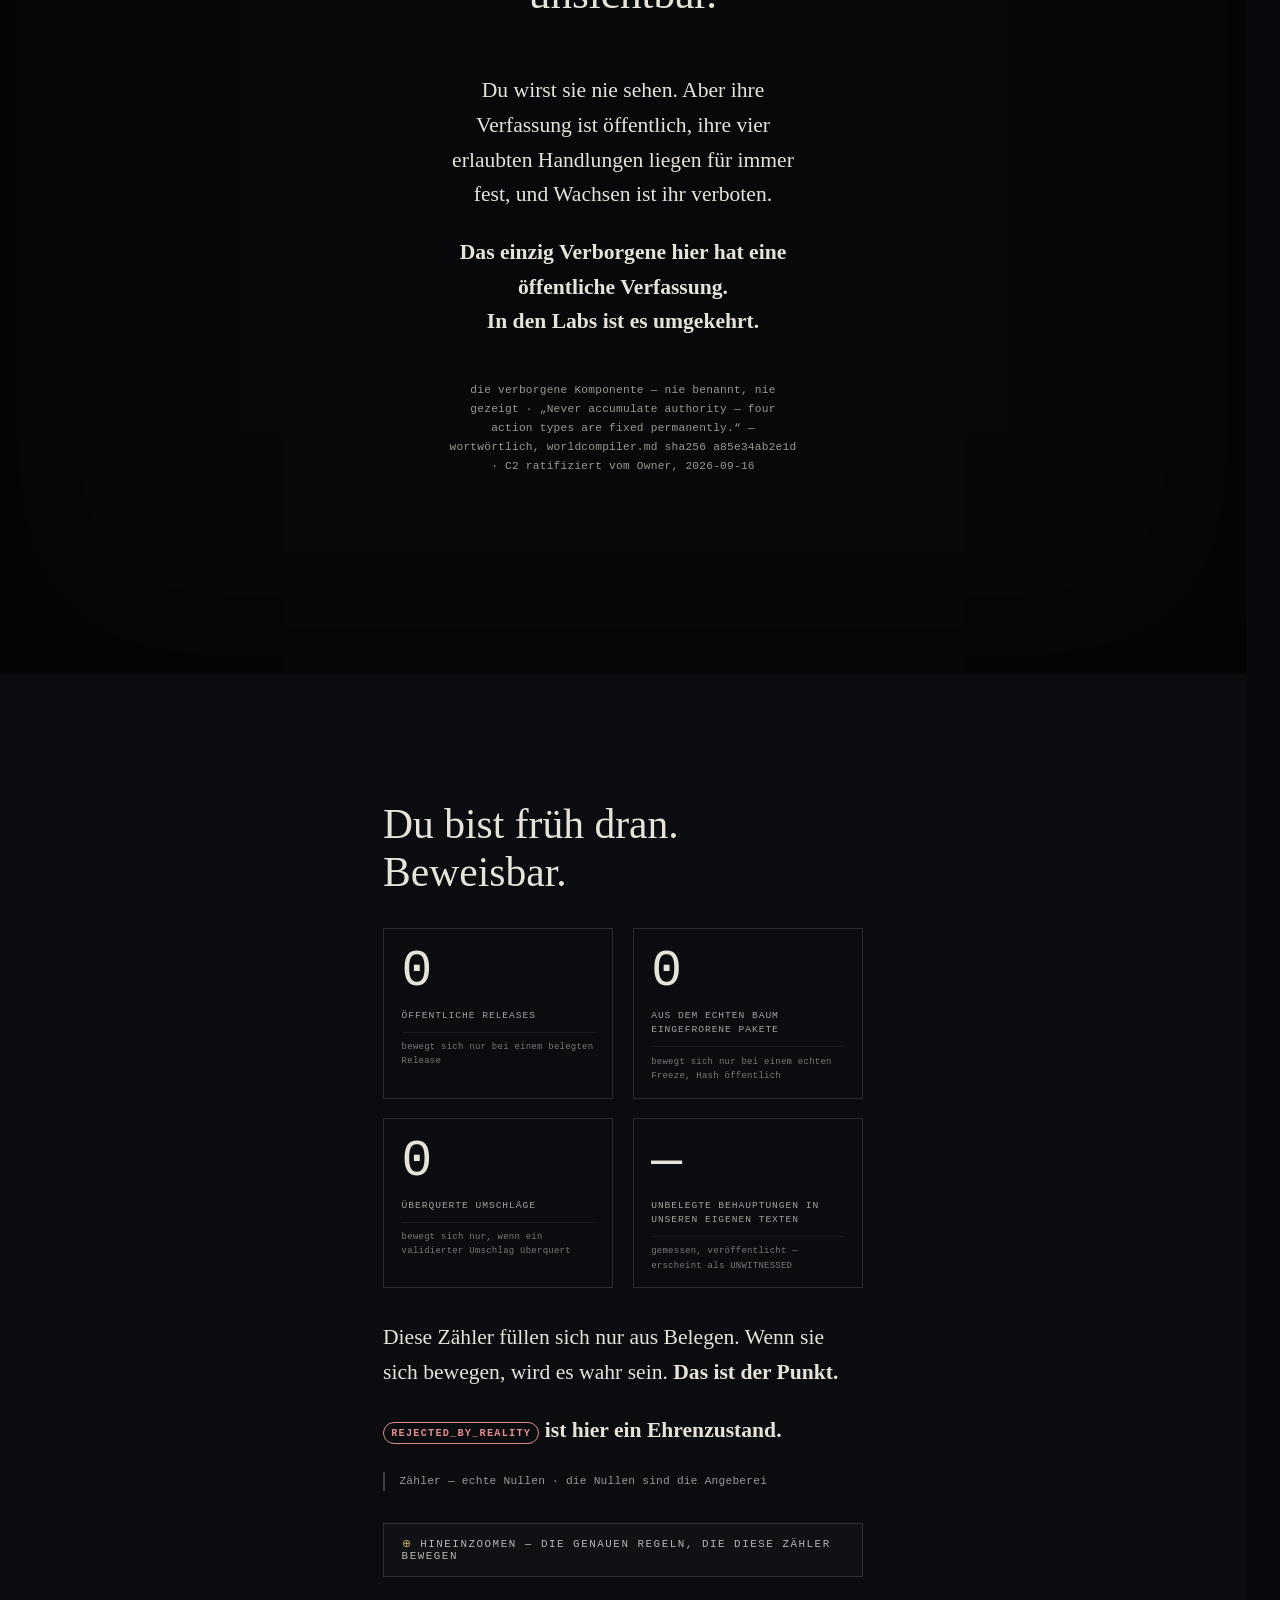
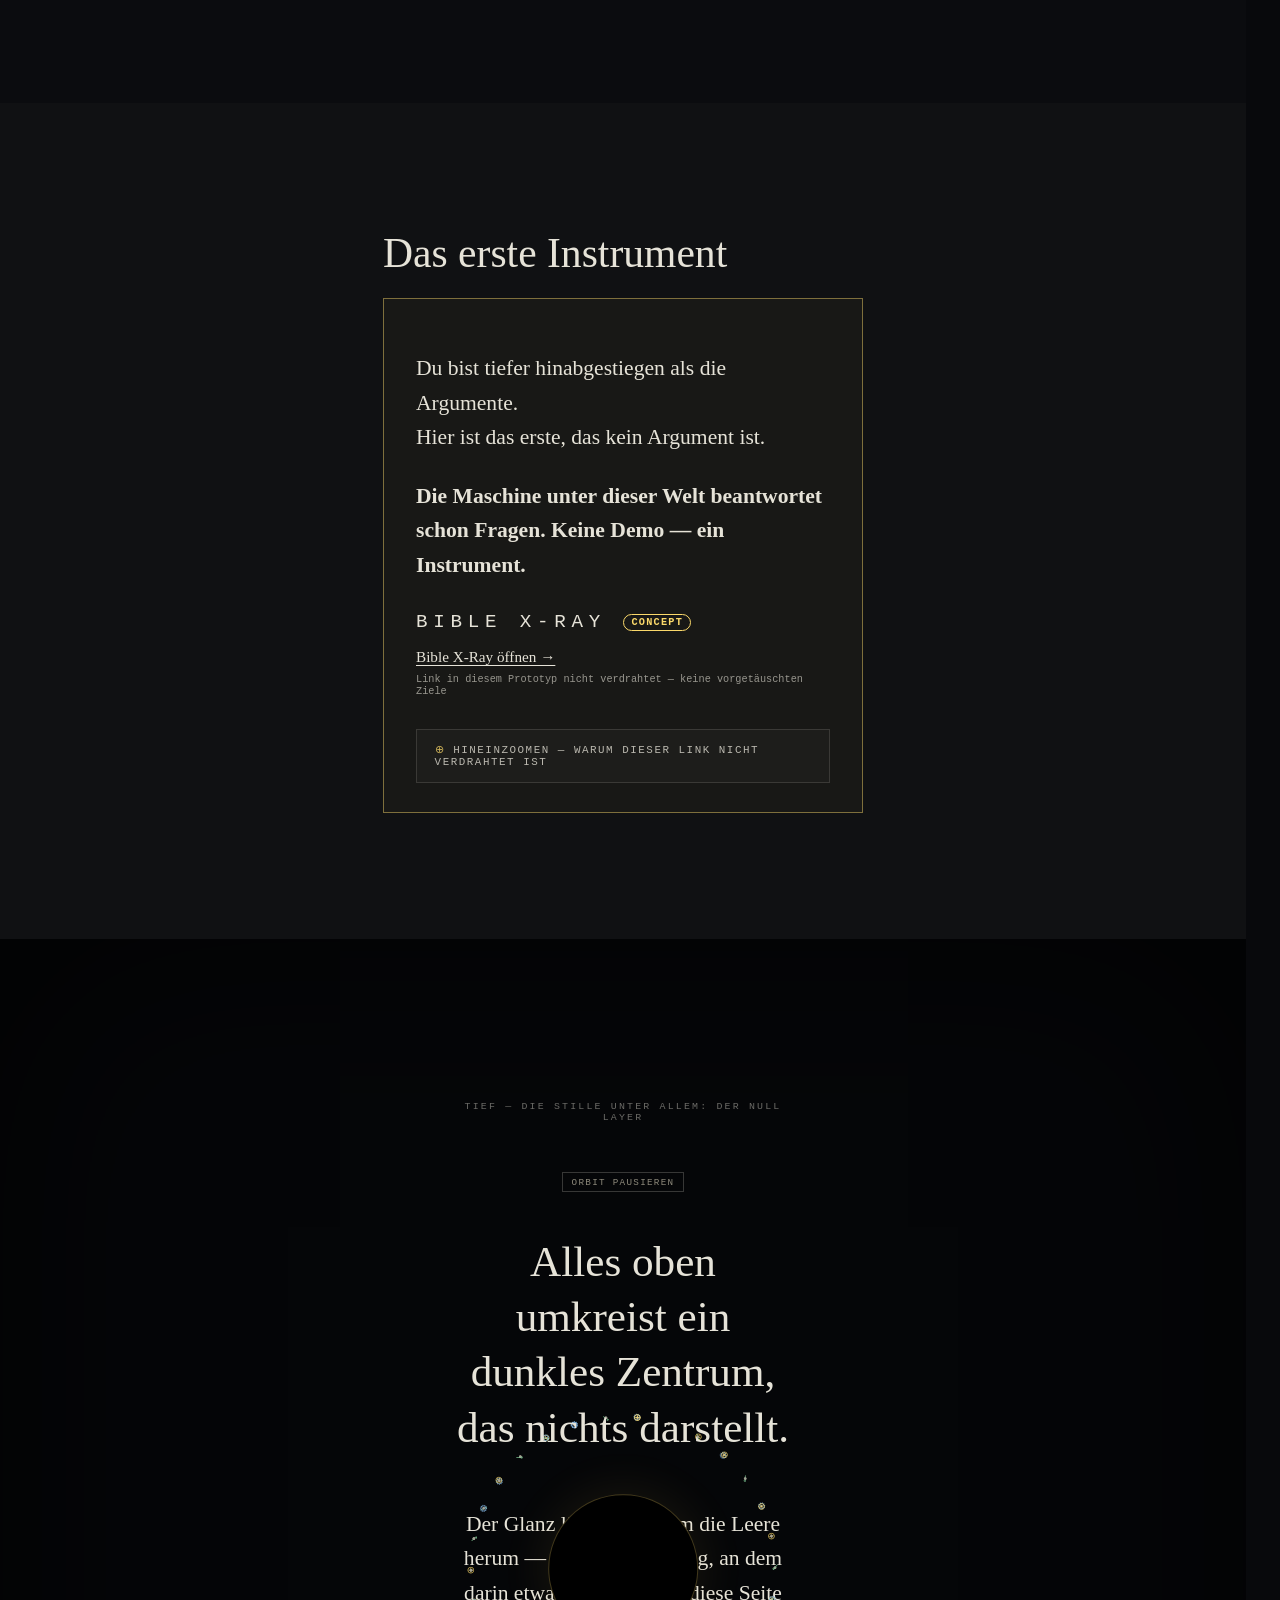
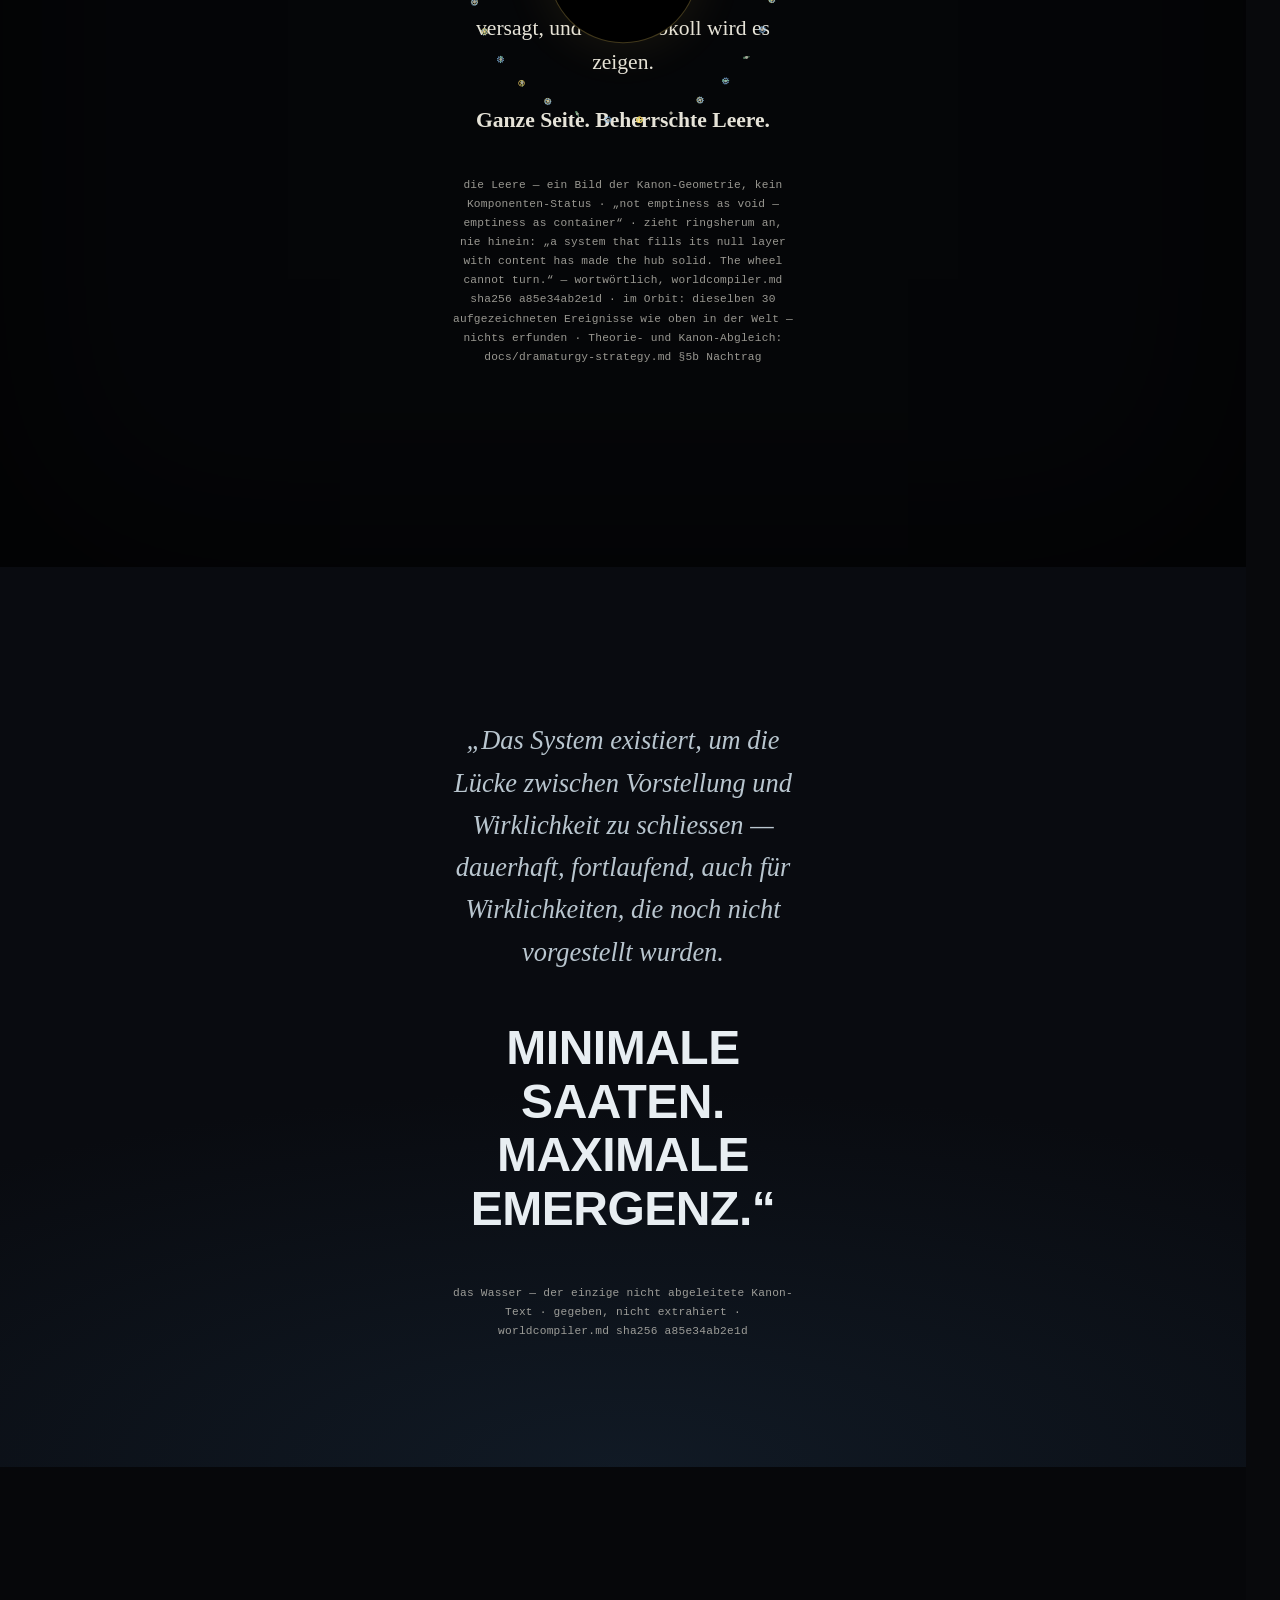
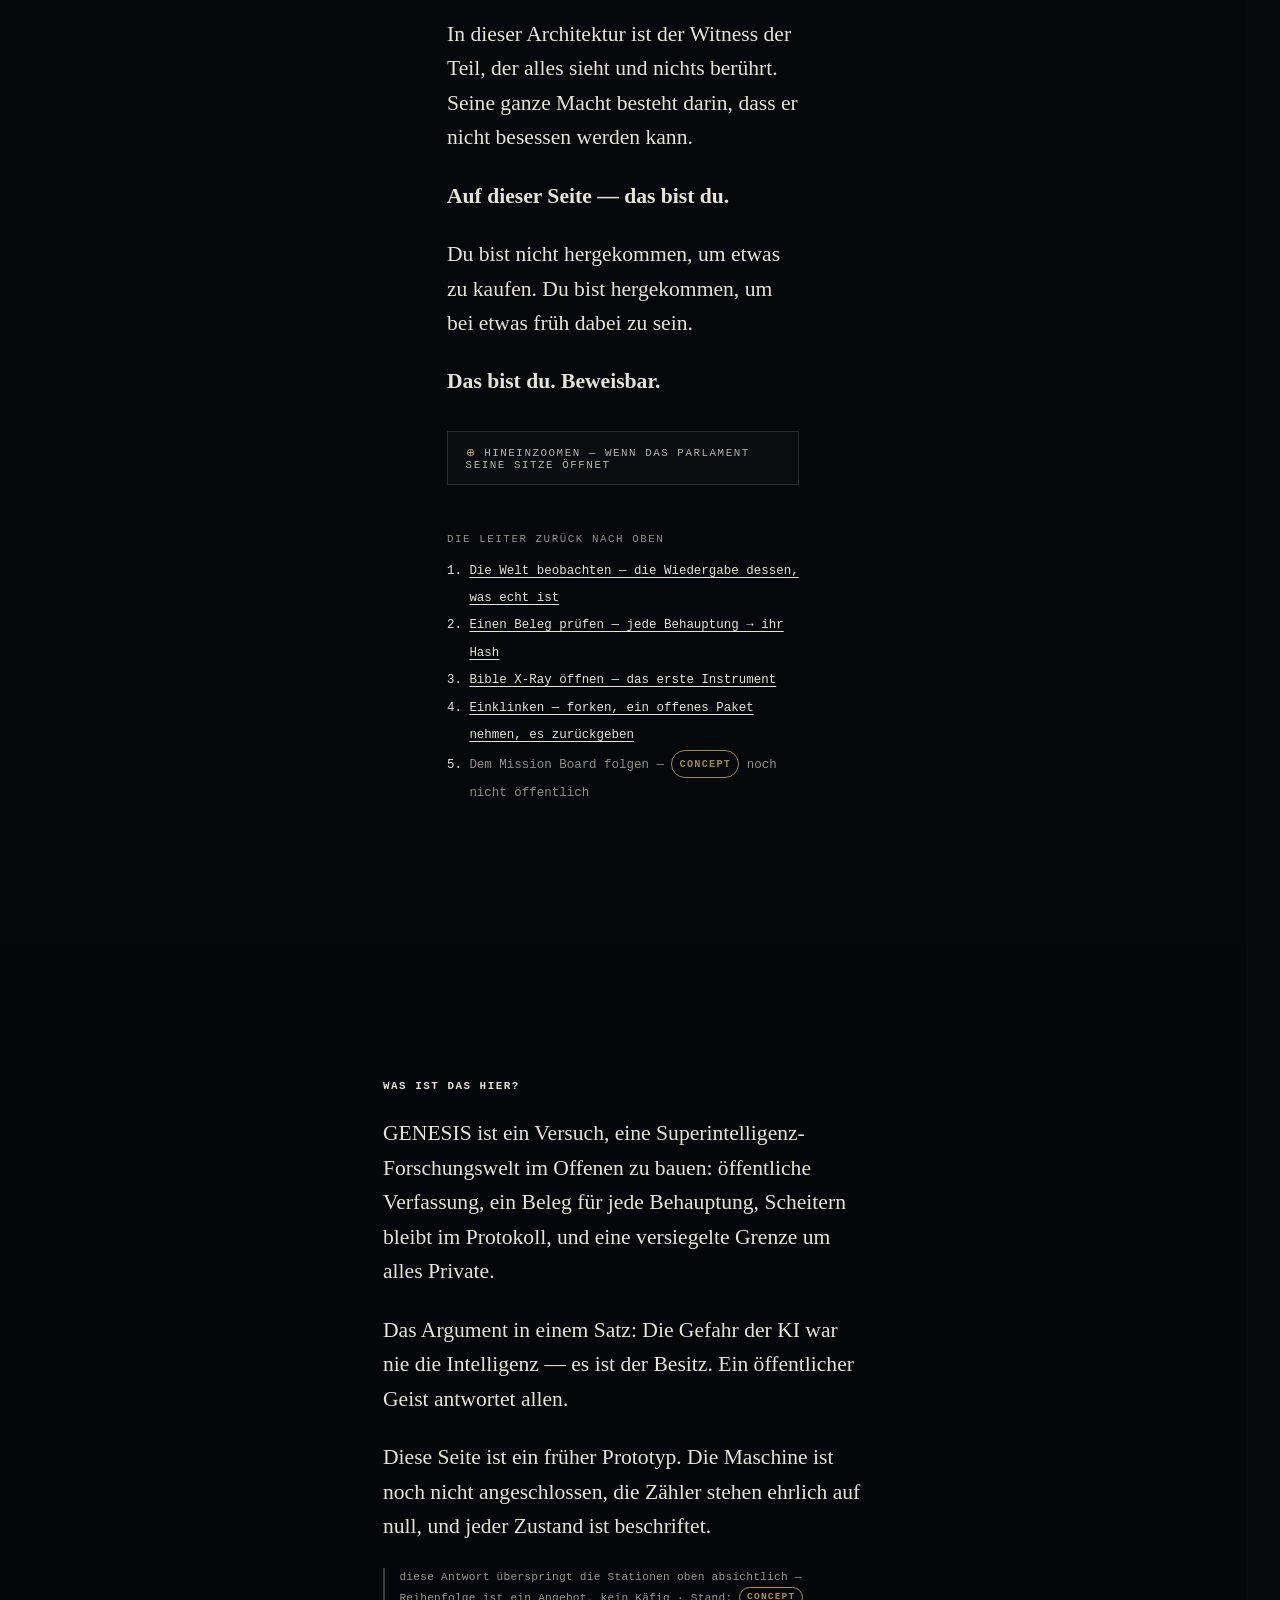
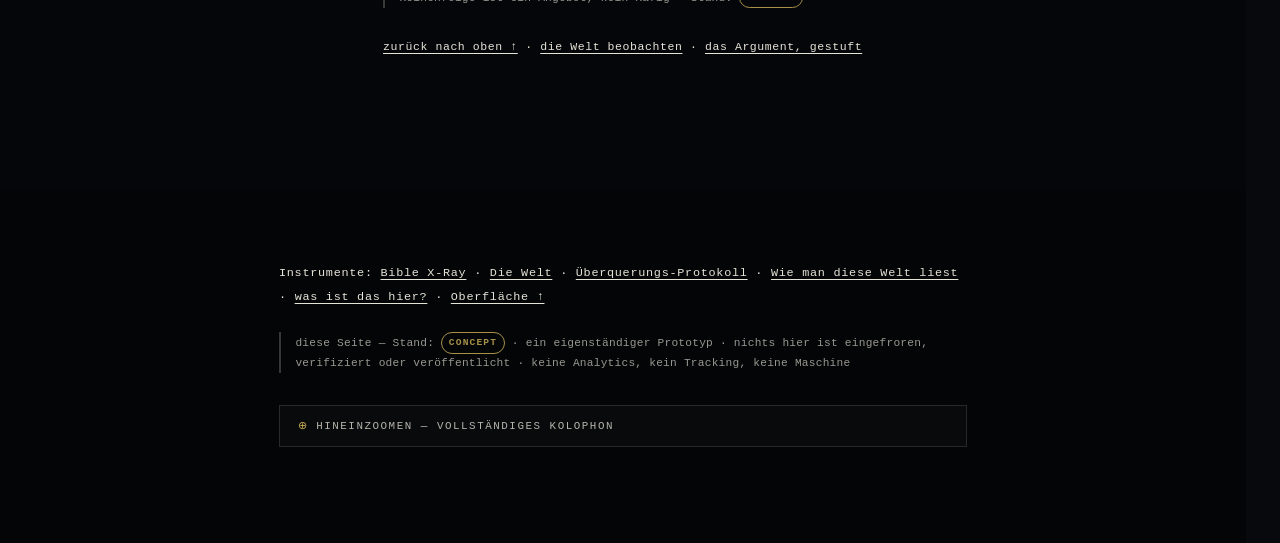
==== commit 167d16f3: "fix: pick up remaining loose ends from the ring regeneration CI on this PR's prior push (110/111 che" ====
--- a/de/index.html
+++ b/de/index.html
@@ -118,36 +118,123 @@
         <div class="pl-ring" id="pl-ring">
           <div class="pl-gatering" aria-hidden="true"></div>
           <canvas class="pl-orbiters" id="pl-orbiters" aria-hidden="true"></canvas>
-          <span class="pl-ev k-open"   style="--a:-55;   --r:.74" title="PR #1 opened — 09-03 03:20">⊕<i class="pl-lab mono">09-03 · PR #1 opened</i></span>
-          <span class="pl-ev k-open"   style="--a:-45.2; --r:.74" title="PR #2 opened — 09-03 03:37">⊕<i class="pl-lab mono">09-03 · PR #2 opened</i></span>
-          <span class="pl-ev k-open"   style="--a:-35.4; --r:.74" title="PR #3 opened — 09-03 03:42">⊕<i class="pl-lab mono">09-03 · PR #3 opened</i></span>
-          <span class="pl-ev k-open"   style="--a:-25.6; --r:.74" title="PR #4 opened — 09-03 03:53">⊕<i class="pl-lab mono">09-03 · PR #4 opened</i></span>
-          <span class="pl-ev k-open"   style="--a:-15.8; --r:.74" title="PR #5 opened — 09-03 04:03">⊕<i class="pl-lab mono">09-03 · PR #5 opened</i></span>
-          <span class="pl-ev k-open"   style="--a:-6;    --r:.74" title="PR #6 opened — 09-03 05:34">⊕<i class="pl-lab mono">09-03 · PR #6 opened</i></span>
-          <span class="pl-ev k-commit" style="--a:3.8;   --r:.46" title="commit 45d618d — 09-03 06:02">•<i class="pl-lab mono">09-03 · 45d618d</i></span>
-          <span class="pl-ev k-commit" style="--a:13.6;  --r:.46" title="commit 64c9ea6 — 09-03 06:32">•<i class="pl-lab mono">09-03 · 64c9ea6</i></span>
-          <span class="pl-ev k-commit" style="--a:23.4;  --r:.46" title="commit e2e9ab0 — 09-03 07:02">•<i class="pl-lab mono">09-03 · e2e9ab0</i></span>
-          <span class="pl-ev k-commit" style="--a:33.2;  --r:.46" title="commit ffca2b9 — 09-03 07:30">•<i class="pl-lab mono">09-03 · ffca2b9</i></span>
-          <span class="pl-ev k-commit" style="--a:43;    --r:.46" title="commit 1660438 — 09-03 07:32">•<i class="pl-lab mono">09-03 · 1660438</i></span>
-          <span class="pl-ev k-commit" style="--a:52.8;  --r:.46" title="commit 4ddfda3 — 09-05 01:32 · a dead end, kept">•<i class="pl-lab mono">09-05 · 4ddfda3</i></span>
-          <span class="pl-ev k-merge"  style="--a:62.6;  --r:1"   title="PR #7 merged — 09-10 21:39">✓<i class="pl-lab mono">09-10 · PR #7 merged</i></span>
-          <span class="pl-ev k-ci"     style="--a:72.4;  --r:.6"  title="CI validate-snapshot — 09-11 04:39">⚙<i class="pl-lab mono">09-11 · CI pass</i></span>
-          <span class="pl-ev k-open"   style="--a:82.2;  --r:.74" title="PR #8 opened — 09-12 16:38">⊕<i class="pl-lab mono">09-12 · PR #8 opened</i></span>
-          <span class="pl-ev k-commit" style="--a:92;    --r:.46" title="commit 9fd0a0b — 09-12 16:43">•<i class="pl-lab mono">09-12 · 9fd0a0b</i></span>
-          <span class="pl-ev k-commit" style="--a:101.8; --r:.46" title="commit 763e279 — 09-12 16:47">•<i class="pl-lab mono">09-12 · 763e279</i></span>
-          <span class="pl-ev k-commit" style="--a:111.6; --r:.46" title="commit 744a781 — 09-12 16:49">•<i class="pl-lab mono">09-12 · 744a781</i></span>
-          <span class="pl-ev k-commit" style="--a:121.4; --r:.46" title="commit 887fb67 — 09-12 16:49">•<i class="pl-lab mono">09-12 · 887fb67</i></span>
-          <span class="pl-ev k-open"   style="--a:131.2; --r:.74" title="PR #9 opened — 09-12 21:22">⊕<i class="pl-lab mono">09-12 · PR #9 opened</i></span>
-          <span class="pl-ev k-commit" style="--a:141;   --r:.46" title="commit 6a272a7 — 09-12 21:28">•<i class="pl-lab mono">09-12 · 6a272a7</i></span>
-          <span class="pl-ev k-open"   style="--a:150.8; --r:.74" title="PR #11 opened — 09-12 21:45">⊕<i class="pl-lab mono">09-12 · PR #11 opened</i></span>
-          <span class="pl-ev k-commit" style="--a:160.6; --r:.46" title="commit 50262bb — 09-12 21:48">•<i class="pl-lab mono">09-12 · 50262bb</i></span>
-          <span class="pl-ev k-ci"     style="--a:170.4; --r:.6"  title="CI validate-snapshot — 09-12 21:48">⚙<i class="pl-lab mono">09-12 · CI pass</i></span>
-          <span class="pl-ev k-open"   style="--a:180.2; --r:.74" title="PR #12 opened — 09-16 12:43">⊕<i class="pl-lab mono">09-16 · PR #12 opened</i></span>
-          <span class="pl-ev k-ci"     style="--a:190;   --r:.6"  title="CI validate-snapshot — 09-16 13:50">⚙<i class="pl-lab mono">09-16 · CI pass</i></span>
-          <span class="pl-ev k-ci"     style="--a:199.8; --r:.6"  title="CI validate-snapshot — 09-16 14:11">⚙<i class="pl-lab mono">09-16 · CI pass</i></span>
-          <span class="pl-ev k-merge"  style="--a:209.6; --r:1"   title="PR #12 merged — 09-16 14:55">✓<i class="pl-lab mono">09-16 · PR #12 merged</i></span>
-          <span class="pl-ev k-close"  style="--a:219.4; --r:.9"  title="PR #10 closed — 09-16 14:56 · kept on the record">✕<i class="pl-lab mono">09-16 · PR #10 closed</i></span>
-          <span class="pl-ev k-open"   style="--a:229.2; --r:.74" title="PR #13 opened — 09-16 15:00">⊕<i class="pl-lab mono">09-16 · PR #13 opened</i></span>
+          <!-- WORLD-RING:START -->
+                    <span class="pl-ev k-commit" style="--a:-55; --r:0.46" title="commit f565949 — Initial commit: the well, engine v0 (three-window first wiring) — 09-17 01:44">•<i class="pl-lab mono">09-17 · commit f565949</i></span>
+          <span class="pl-ev k-commit" style="--a:-52.507; --r:0.46" title="commit 7f80538 — CI: wire genesis.event.v1 validation + the real browser test suite — 09-17 02:08">•<i class="pl-lab mono">09-17 · commit 7f80538</i></span>
+          <span class="pl-ev k-commit" style="--a:-50.014; --r:0.46" title="commit 3643fd6 — fix: capture.py hardcoded a Cursor session's absolute /cursor/... path; CI missing pytest install — 09-17 02:16">•<i class="pl-lab mono">09-17 · commit 3643fd6</i></span>
+          <span class="pl-ev k-commit" style="--a:-47.5211; --r:0.46" title="commit 8a5868a — fix: CI Chrome step - wrong binary assumption + step-boundary process death — 09-17 02:18">•<i class="pl-lab mono">09-17 · commit 8a5868a</i></span>
+          <span class="pl-ev k-commit" style="--a:-45.0281; --r:0.46" title="commit e37dbc6 — fix: CI Chrome aborted at sandbox init (ZygoteHostImpl::Init, core dumped) — 09-17 02:19">•<i class="pl-lab mono">09-17 · commit e37dbc6</i></span>
+          <span class="pl-ev k-commit" style="--a:-42.5351; --r:0.46" title="commit e3123da — fix: CI ffmpeg missing (last 3 of 109 checks) - install it explicitly — 09-17 02:24">•<i class="pl-lab mono">09-17 · commit e3123da</i></span>
+          <span class="pl-ev k-commit" style="--a:-40.0421; --r:0.46" title="commit 072a203 — sync main to live production + world animation, section reorder — 09-17 03:55">•<i class="pl-lab mono">09-17 · commit 072a203</i></span>
+          <span class="pl-ev k-open" style="--a:-37.5491; --r:0.74" title="PR #1 opened — 09-17 01:55">⊕<i class="pl-lab mono">09-17 · PR #1 opened</i></span>
+          <span class="pl-ev k-commit" style="--a:-35.0561; --r:0.46" title="commit 56ef07b — fix: rebase these changes onto main instead of overwriting it from live — 09-17 04:13">•<i class="pl-lab mono">09-17 · commit 56ef07b</i></span>
+          <span class="pl-ev k-commit" style="--a:-32.5632; --r:0.46" title="commit fb06c63 — fix: lazy-start the orbiters canvas to stop it costing frames pre-scroll — 09-17 04:19">•<i class="pl-lab mono">09-17 · commit fb06c63</i></span>
+          <span class="pl-ev k-commit" style="--a:-30.0702; --r:0.46" title="commit e6f3d3a — Merge pull request #1 from PhoenixAddictionary/claude/world-animation-and-reorder — 09-16 19:25">•<i class="pl-lab mono">09-16 · commit e6f3d3a</i></span>
+          <span class="pl-ev k-merge" style="--a:-27.5772; --r:1.0" title="PR #1 merged — 09-17 02:25">✓<i class="pl-lab mono">09-17 · PR #1 merged</i></span>
+          <span class="pl-ev k-ci" style="--a:-25.0842; --r:0.6" title="CI success — PR #1 merge — 09-17 02:25">⚙<i class="pl-lab mono">09-17 · CI success</i></span>
+          <span class="pl-ev k-commit" style="--a:-22.5912; --r:0.46" title="commit fedb6f6 — feat: Einklinken E0+E1 - plug-in door, packet/receipt contract, PKT-001 — 09-17 05:02">•<i class="pl-lab mono">09-17 · commit fedb6f6</i></span>
+          <span class="pl-ev k-open" style="--a:-20.0982; --r:0.74" title="PR #2 opened — 09-17 03:03">⊕<i class="pl-lab mono">09-17 · PR #2 opened</i></span>
+          <span class="pl-ev k-open" style="--a:-17.6053; --r:0.74" title="PR #3 opened — 09-17 03:06">⊕<i class="pl-lab mono">09-17 · PR #3 opened</i></span>
+          <span class="pl-ev k-commit" style="--a:-15.1123; --r:0.46" title="commit bf668ac — Merge pull request #3 from PhoenixAddictionary/maker/plug-in-e0-e1 — 09-16 20:17">•<i class="pl-lab mono">09-16 · commit bf668ac</i></span>
+          <span class="pl-ev k-merge" style="--a:-12.6193; --r:1.0" title="PR #3 merged — 09-17 03:17">✓<i class="pl-lab mono">09-17 · PR #3 merged</i></span>
+          <span class="pl-ev k-ci" style="--a:-10.1263; --r:0.6" title="CI success — PR #3 merge — 09-17 03:17">⚙<i class="pl-lab mono">09-17 · CI success</i></span>
+          <span class="pl-ev k-commit" style="--a:-7.63333; --r:0.46" title="commit 85594c7 — Grow korpus to 0.4: add Book of Job (KJV) + Kena/Prasna Upanishads (#2) — 09-16 20:41">•<i class="pl-lab mono">09-16 · commit 85594c7</i></span>
+          <span class="pl-ev k-merge" style="--a:-5.14035; --r:1.0" title="PR #2 merged — 09-17 03:41">✓<i class="pl-lab mono">09-17 · PR #2 merged</i></span>
+          <span class="pl-ev k-ci" style="--a:-2.64737; --r:0.6" title="CI success — PR #2 merge — 09-17 03:42">⚙<i class="pl-lab mono">09-17 · CI success</i></span>
+          <span class="pl-ev k-commit" style="--a:-0.154386; --r:0.46" title="commit 8c28a45 — feat: Einklinken E2 v1 - live tick sensor for window III, gast/projekt only — 09-17 05:45">•<i class="pl-lab mono">09-17 · commit 8c28a45</i></span>
+          <span class="pl-ev k-open" style="--a:2.3386; --r:0.74" title="PR #4 opened — 09-17 03:46">⊕<i class="pl-lab mono">09-17 · PR #4 opened</i></span>
+          <span class="pl-ev k-commit" style="--a:4.83158; --r:0.46" title="commit c4dc7bc — Merge pull request #4 from PhoenixAddictionary/maker/plug-in-e2-live-tick — 09-16 20:52">•<i class="pl-lab mono">09-16 · commit c4dc7bc</i></span>
+          <span class="pl-ev k-merge" style="--a:7.32456; --r:1.0" title="PR #4 merged — 09-17 03:52">✓<i class="pl-lab mono">09-17 · PR #4 merged</i></span>
+          <span class="pl-ev k-ci" style="--a:9.81754; --r:0.6" title="CI success — PR #4 merge — 09-17 03:52">⚙<i class="pl-lab mono">09-17 · CI success</i></span>
+          <span class="pl-ev k-commit" style="--a:12.3105; --r:0.46" title="commit f03d50e — chore: live tick for c4dc7bcea1e761a6c967d4cfb1210e688a58090e [skip live-tick] — 09-17 03:52">•<i class="pl-lab mono">09-17 · commit f03d50e</i></span>
+          <span class="pl-ev k-commit" style="--a:14.8035; --r:0.46" title="commit 2798bbf — fix: mobile layout overlaps in the depth-gauge and result-window panel — 09-17 06:46">•<i class="pl-lab mono">09-17 · commit 2798bbf</i></span>
+          <span class="pl-ev k-open" style="--a:17.2965; --r:0.74" title="PR #5 opened — 09-17 04:50">⊕<i class="pl-lab mono">09-17 · PR #5 opened</i></span>
+          <span class="pl-ev k-commit" style="--a:19.7895; --r:0.46" title="commit 6184b0c — Merge pull request #5 from PhoenixAddictionary/fix/mobile-overlap — 09-16 21:55">•<i class="pl-lab mono">09-16 · commit 6184b0c</i></span>
+          <span class="pl-ev k-merge" style="--a:22.2825; --r:1.0" title="PR #5 merged — 09-17 04:55">✓<i class="pl-lab mono">09-17 · PR #5 merged</i></span>
+          <span class="pl-ev k-ci" style="--a:24.7754; --r:0.6" title="CI success — PR #5 merge — 09-17 04:55">⚙<i class="pl-lab mono">09-17 · CI success</i></span>
+          <span class="pl-ev k-commit" style="--a:27.2684; --r:0.46" title="commit 30ad0b0 — chore: live tick for 6184b0c1b47048299837b15075adff1e767837f7 [skip live-tick] — 09-17 04:55">•<i class="pl-lab mono">09-17 · commit 30ad0b0</i></span>
+          <span class="pl-ev k-commit" style="--a:29.7614; --r:0.46" title="commit 823588b — fix: korpus 0.3 -&gt; 0.4 label drift on the live terminal + its test — 09-17 09:21">•<i class="pl-lab mono">09-17 · commit 823588b</i></span>
+          <span class="pl-ev k-open" style="--a:32.2544; --r:0.74" title="PR #6 opened — 09-17 07:22">⊕<i class="pl-lab mono">09-17 · PR #6 opened</i></span>
+          <span class="pl-ev k-commit" style="--a:34.7474; --r:0.46" title="commit 77115a7 — Merge pull request #6 from PhoenixAddictionary/fix/korpus-0.4-label-drift — 09-17 00:30">•<i class="pl-lab mono">09-17 · commit 77115a7</i></span>
+          <span class="pl-ev k-merge" style="--a:37.2404; --r:1.0" title="PR #6 merged — 09-17 07:30">✓<i class="pl-lab mono">09-17 · PR #6 merged</i></span>
+          <span class="pl-ev k-ci" style="--a:39.7333; --r:0.6" title="CI success — PR #6 merge — 09-17 07:30">⚙<i class="pl-lab mono">09-17 · CI success</i></span>
+          <span class="pl-ev k-commit" style="--a:42.2263; --r:0.46" title="commit 93da6d8 — chore: live tick for 77115a771e048e418dc9f9bbdb1615f544bf8393 [skip live-tick] — 09-17 07:31">•<i class="pl-lab mono">09-17 · commit 93da6d8</i></span>
+          <span class="pl-ev k-commit" style="--a:44.7193; --r:0.46" title="commit 5212b05 — style: brighter, more saturated arcade-gold accent color — 09-17 09:35">•<i class="pl-lab mono">09-17 · commit 5212b05</i></span>
+          <span class="pl-ev k-open" style="--a:47.2123; --r:0.74" title="PR #7 opened — 09-17 07:35">⊕<i class="pl-lab mono">09-17 · PR #7 opened</i></span>
+          <span class="pl-ev k-commit" style="--a:49.7053; --r:0.46" title="commit b8505c4 — Merge pull request #7 from PhoenixAddictionary/style/brighter-arcade-gold — 09-17 00:48">•<i class="pl-lab mono">09-17 · commit b8505c4</i></span>
+          <span class="pl-ev k-merge" style="--a:52.1982; --r:1.0" title="PR #7 merged — 09-17 07:48">✓<i class="pl-lab mono">09-17 · PR #7 merged</i></span>
+          <span class="pl-ev k-ci" style="--a:54.6912; --r:0.6" title="CI success — PR #7 merge — 09-17 07:48">⚙<i class="pl-lab mono">09-17 · CI success</i></span>
+          <span class="pl-ev k-commit" style="--a:57.1842; --r:0.46" title="commit 65c47d3 — chore: live tick for b8505c4b02949793b25b9c4747f87b4d72a25d80 [skip live-tick] — 09-17 07:48">•<i class="pl-lab mono">09-17 · commit 65c47d3</i></span>
+          <span class="pl-ev k-commit" style="--a:59.6772; --r:0.46" title="commit 19e44b0 — wip: persona-read copy bridges (will rebase) — 09-17 09:48">•<i class="pl-lab mono">09-17 · commit 19e44b0</i></span>
+          <span class="pl-ev k-commit" style="--a:62.1702; --r:0.46" title="commit 6f713ff — chore: gitignore .vercel and .env* (local deploy state) — 09-17 09:49">•<i class="pl-lab mono">09-17 · commit 6f713ff</i></span>
+          <span class="pl-ev k-open" style="--a:64.6632; --r:0.74" title="PR #8 opened — 09-17 07:50">⊕<i class="pl-lab mono">09-17 · PR #8 opened</i></span>
+          <span class="pl-ev k-commit" style="--a:67.1561; --r:0.46" title="commit 24f8c7d — Merge pull request #8 from PhoenixAddictionary/copy/persona-findings-bridge-links — 09-17 00:54">•<i class="pl-lab mono">09-17 · commit 24f8c7d</i></span>
+          <span class="pl-ev k-merge" style="--a:69.6491; --r:1.0" title="PR #8 merged — 09-17 07:54">✓<i class="pl-lab mono">09-17 · PR #8 merged</i></span>
+          <span class="pl-ev k-ci" style="--a:72.1421; --r:0.6" title="CI success — PR #8 merge — 09-17 07:54">⚙<i class="pl-lab mono">09-17 · CI success</i></span>
+          <span class="pl-ev k-commit" style="--a:74.6351; --r:0.46" title="commit 507e051 — chore: live tick for 24f8c7d9bb4d895da20c3ebe91afee1288388195 [skip live-tick] — 09-17 07:54">•<i class="pl-lab mono">09-17 · commit 507e051</i></span>
+          <span class="pl-ev k-commit" style="--a:77.1281; --r:0.46" title="commit 99faeff — feat: i18n scaffolding - hreflang, canonical, lang switcher, sitemap — 09-17 09:55">•<i class="pl-lab mono">09-17 · commit 99faeff</i></span>
+          <span class="pl-ev k-commit" style="--a:79.6211; --r:0.46" title="commit 1d9bc3b — feat: German + Hungarian translations (site + docs), lang-aware depth gauge — 09-17 10:09">•<i class="pl-lab mono">09-17 · commit 1d9bc3b</i></span>
+          <span class="pl-ev k-open" style="--a:82.114; --r:0.74" title="PR #9 opened — 09-17 08:09">⊕<i class="pl-lab mono">09-17 · PR #9 opened</i></span>
+          <span class="pl-ev k-commit" style="--a:84.607; --r:0.46" title="commit 313dcd1 — Merge pull request #9 from PhoenixAddictionary/i18n/de-hu-hreflang — 09-17 01:18">•<i class="pl-lab mono">09-17 · commit 313dcd1</i></span>
+          <span class="pl-ev k-merge" style="--a:87.1; --r:1.0" title="PR #9 merged — 09-17 08:18">✓<i class="pl-lab mono">09-17 · PR #9 merged</i></span>
+          <span class="pl-ev k-ci" style="--a:89.593; --r:0.6" title="CI success — PR #9 merge — 09-17 08:18">⚙<i class="pl-lab mono">09-17 · CI success</i></span>
+          <span class="pl-ev k-commit" style="--a:92.086; --r:0.46" title="commit 4b081a8 — chore: live tick for 313dcd1639aa3634bb4c688df82176ed5d72e54f [skip live-tick] — 09-17 08:19">•<i class="pl-lab mono">09-17 · commit 4b081a8</i></span>
+          <span class="pl-ev k-commit" style="--a:94.5789; --r:0.46" title="commit d679861 — feat: render PLUG-IN.md (+de/hu) as real styled pages, not raw markdown — 09-17 11:09">•<i class="pl-lab mono">09-17 · commit d679861</i></span>
+          <span class="pl-ev k-open" style="--a:97.0719; --r:0.74" title="PR #10 opened — 09-17 09:09">⊕<i class="pl-lab mono">09-17 · PR #10 opened</i></span>
+          <span class="pl-ev k-commit" style="--a:99.5649; --r:0.46" title="commit d0a737c — Merge pull request #10 from PhoenixAddictionary/feat/render-plugin-page — 09-17 02:14">•<i class="pl-lab mono">09-17 · commit d0a737c</i></span>
+          <span class="pl-ev k-merge" style="--a:102.058; --r:1.0" title="PR #10 merged — 09-17 09:14">✓<i class="pl-lab mono">09-17 · PR #10 merged</i></span>
+          <span class="pl-ev k-ci" style="--a:104.551; --r:0.6" title="CI success — PR #10 merge — 09-17 09:14">⚙<i class="pl-lab mono">09-17 · CI success</i></span>
+          <span class="pl-ev k-commit" style="--a:107.044; --r:0.46" title="commit 3bdc4db — chore: live tick for d0a737caaad61ede46ea0e57ff6c19181e326eba [skip live-tick] — 09-17 09:14">•<i class="pl-lab mono">09-17 · commit 3bdc4db</i></span>
+          <span class="pl-ev k-commit" style="--a:109.537; --r:0.46" title="commit 6a70104 — copy: fewer stacked fragments before THE WORLD, louder live-event line — 09-17 11:36">•<i class="pl-lab mono">09-17 · commit 6a70104</i></span>
+          <span class="pl-ev k-open" style="--a:112.03; --r:0.74" title="PR #11 opened — 09-17 09:37">⊕<i class="pl-lab mono">09-17 · PR #11 opened</i></span>
+          <span class="pl-ev k-commit" style="--a:114.523; --r:0.46" title="commit 235b3b1 — copy: pull &quot;Everything you can see lives on this side.&quot; for now — 09-17 11:40">•<i class="pl-lab mono">09-17 · commit 235b3b1</i></span>
+          <span class="pl-ev k-commit" style="--a:117.016; --r:0.46" title="commit ef09765 — fix: PKT-001 baseCommit predates the infrastructure its own task assumes — 09-17 11:51">•<i class="pl-lab mono">09-17 · commit ef09765</i></span>
+          <span class="pl-ev k-open" style="--a:119.509; --r:0.74" title="PR #12 opened — 09-17 09:53">⊕<i class="pl-lab mono">09-17 · PR #12 opened</i></span>
+          <span class="pl-ev k-commit" style="--a:122.002; --r:0.46" title="commit a49e1f9 — Merge pull request #11 from PhoenixAddictionary/copy/world-fewer-fragments — 09-17 02:57">•<i class="pl-lab mono">09-17 · commit a49e1f9</i></span>
+          <span class="pl-ev k-merge" style="--a:124.495; --r:1.0" title="PR #11 merged — 09-17 09:57">✓<i class="pl-lab mono">09-17 · PR #11 merged</i></span>
+          <span class="pl-ev k-ci" style="--a:126.988; --r:0.6" title="CI failure — PR #11 merge — 09-17 09:57">⚙<i class="pl-lab mono">09-17 · CI failure</i></span>
+          <span class="pl-ev k-commit" style="--a:129.481; --r:0.46" title="commit 4c41e24 — chore: live tick for a49e1f917abec555662f2417cb03f7488df1728e [skip live-tick] — 09-17 09:57">•<i class="pl-lab mono">09-17 · commit 4c41e24</i></span>
+          <span class="pl-ev k-commit" style="--a:131.974; --r:0.46" title="commit 2bd8031 — Merge pull request #12 from PhoenixAddictionary/fix/pkt-001-stale-basecommit — 09-17 03:00">•<i class="pl-lab mono">09-17 · commit 2bd8031</i></span>
+          <span class="pl-ev k-merge" style="--a:134.467; --r:1.0" title="PR #12 merged — 09-17 10:00">✓<i class="pl-lab mono">09-17 · PR #12 merged</i></span>
+          <span class="pl-ev k-ci" style="--a:136.96; --r:0.6" title="CI success — PR #12 merge — 09-17 10:00">⚙<i class="pl-lab mono">09-17 · CI success</i></span>
+          <span class="pl-ev k-commit" style="--a:139.453; --r:0.46" title="commit 7c5d97b — chore: live tick for 2bd803150b5d77f1d7fbf10981fb27f5cf25c026 [skip live-tick] — 09-17 10:00">•<i class="pl-lab mono">09-17 · commit 7c5d97b</i></span>
+          <span class="pl-ev k-commit" style="--a:141.946; --r:0.46" title="commit 1e52761 — fix: receipts/*.json CI glob never matched a real receipt filename — 09-17 13:02">•<i class="pl-lab mono">09-17 · commit 1e52761</i></span>
+          <span class="pl-ev k-open" style="--a:144.439; --r:0.74" title="PR #13 opened — 09-17 11:10">⊕<i class="pl-lab mono">09-17 · PR #13 opened</i></span>
+          <span class="pl-ev k-commit" style="--a:146.932; --r:0.46" title="commit 1b3e4f0 — Merge pull request #13 from PhoenixAddictionary/fix/e1-receipts-example-and-ci — 09-17 04:17">•<i class="pl-lab mono">09-17 · commit 1b3e4f0</i></span>
+          <span class="pl-ev k-merge" style="--a:149.425; --r:1.0" title="PR #13 merged — 09-17 11:17">✓<i class="pl-lab mono">09-17 · PR #13 merged</i></span>
+          <span class="pl-ev k-ci" style="--a:151.918; --r:0.6" title="CI success — PR #13 merge — 09-17 11:17">⚙<i class="pl-lab mono">09-17 · CI success</i></span>
+          <span class="pl-ev k-commit" style="--a:154.411; --r:0.46" title="commit b40764b — chore: live tick for 1b3e4f07d2fe836c85a8e57fe2e3b4c42a4ab929 [skip live-tick] — 09-17 11:17">•<i class="pl-lab mono">09-17 · commit b40764b</i></span>
+          <span class="pl-ev k-commit" style="--a:156.904; --r:0.46" title="commit 58f8588 — style: brighten example-question pills on the terminal — 09-17 16:21">•<i class="pl-lab mono">09-17 · commit 58f8588</i></span>
+          <span class="pl-ev k-open" style="--a:159.396; --r:0.74" title="PR #14 opened — 09-17 14:41">⊕<i class="pl-lab mono">09-17 · PR #14 opened</i></span>
+          <span class="pl-ev k-commit" style="--a:161.889; --r:0.46" title="commit 3c10a43 — copy: drop &quot;superintelligence&quot; from the site intro, keep it dry — 09-17 16:50">•<i class="pl-lab mono">09-17 · commit 3c10a43</i></span>
+          <span class="pl-ev k-open" style="--a:164.382; --r:0.74" title="PR #15 opened — 09-17 14:51">⊕<i class="pl-lab mono">09-17 · PR #15 opened</i></span>
+          <span class="pl-ev k-commit" style="--a:166.875; --r:0.46" title="commit 1361041 — Merge pull request #14 from PhoenixAddictionary/style/brighten-example-pills — 09-17 07:52">•<i class="pl-lab mono">09-17 · commit 1361041</i></span>
+          <span class="pl-ev k-merge" style="--a:169.368; --r:1.0" title="PR #14 merged — 09-17 14:52">✓<i class="pl-lab mono">09-17 · PR #14 merged</i></span>
+          <span class="pl-ev k-ci" style="--a:171.861; --r:0.6" title="CI success — PR #14 merge — 09-17 14:52">⚙<i class="pl-lab mono">09-17 · CI success</i></span>
+          <span class="pl-ev k-commit" style="--a:174.354; --r:0.46" title="commit ae3afd3 — chore: live tick for 1361041c742ead57979ffdb44217b065b4e097ee [skip live-tick] — 09-17 14:52">•<i class="pl-lab mono">09-17 · commit ae3afd3</i></span>
+          <span class="pl-ev k-commit" style="--a:176.847; --r:0.46" title="commit 736ee25 — Merge pull request #15 from PhoenixAddictionary/copy/about-drop-superintelligence — 09-17 09:07">•<i class="pl-lab mono">09-17 · commit 736ee25</i></span>
+          <span class="pl-ev k-merge" style="--a:179.34; --r:1.0" title="PR #15 merged — 09-17 16:07">✓<i class="pl-lab mono">09-17 · PR #15 merged</i></span>
+          <span class="pl-ev k-ci" style="--a:181.833; --r:0.6" title="CI success — PR #15 merge — 09-17 16:07">⚙<i class="pl-lab mono">09-17 · CI success</i></span>
+          <span class="pl-ev k-commit" style="--a:184.326; --r:0.46" title="commit b19399f — chore: live tick for 736ee25098a3770d64bb0ecc7199978114b59417 [skip live-tick] — 09-17 16:07">•<i class="pl-lab mono">09-17 · commit b19399f</i></span>
+          <span class="pl-ev k-open" style="--a:186.819; --r:0.74" title="PR #16 opened — 09-18 19:43">⊕<i class="pl-lab mono">09-18 · PR #16 opened</i></span>
+          <span class="pl-ev k-commit" style="--a:189.312; --r:0.46" title="commit e5699a3 — style: make the water's canon line prominent (#16) — 09-18 12:44">•<i class="pl-lab mono">09-18 · commit e5699a3</i></span>
+          <span class="pl-ev k-merge" style="--a:191.805; --r:1.0" title="PR #16 merged — 09-18 19:44">✓<i class="pl-lab mono">09-18 · PR #16 merged</i></span>
+          <span class="pl-ev k-ci" style="--a:194.298; --r:0.6" title="CI success — PR #16 merge — 09-18 19:44">⚙<i class="pl-lab mono">09-18 · CI success</i></span>
+          <span class="pl-ev k-commit" style="--a:196.791; --r:0.46" title="commit f27d12a — chore: live tick for e5699a328834b7c5877473b66b5dea5c282305d0 [skip live-tick] — 09-18 19:44">•<i class="pl-lab mono">09-18 · commit f27d12a</i></span>
+          <span class="pl-ev k-commit" style="--a:199.284; --r:0.46" title="commit b2302d9 — feat: generate THE WORLD ring from this repo's own real history — 09-18 22:55">•<i class="pl-lab mono">09-18 · commit b2302d9</i></span>
+          <span class="pl-ev k-open" style="--a:201.777; --r:0.74" title="PR #17 opened — 09-18 20:56">⊕<i class="pl-lab mono">09-18 · PR #17 opened</i></span>
+          <span class="pl-ev k-commit" style="--a:204.27; --r:0.46" title="commit 0d36865 — ci: drift-check THE WORLD ring against real history on every push — 09-18 22:59">•<i class="pl-lab mono">09-18 · commit 0d36865</i></span>
+          <span class="pl-ev k-commit" style="--a:206.763; --r:0.46" title="commit bf47ac2 — fix: make the World-ring staleness report non-blocking, not a CI gate — 09-18 23:01">•<i class="pl-lab mono">09-18 · commit bf47ac2</i></span>
+          <span class="pl-ev k-commit" style="--a:209.256; --r:0.46" title="commit daeeee9 — fix: regenerate the Null Layer's ring mirror too, not just the main ring — 09-18 23:17">•<i class="pl-lab mono">09-18 · commit daeeee9</i></span>
+          <span class="pl-ev k-commit" style="--a:211.749; --r:0.46" title="commit 0a15d33 — test: stop pinning capture.py's ring checks to a hardcoded 30 — 09-18 23:17">•<i class="pl-lab mono">09-18 · commit 0a15d33</i></span>
+          <span class="pl-ev k-commit" style="--a:214.242; --r:0.46" title="commit a3fa0a1 — Merge pull request #17 from PhoenixAddictionary/claude/world-ring-own-history — 09-18 14:23">•<i class="pl-lab mono">09-18 · commit a3fa0a1</i></span>
+          <span class="pl-ev k-merge" style="--a:216.735; --r:1.0" title="PR #17 merged — 09-18 21:23">✓<i class="pl-lab mono">09-18 · PR #17 merged</i></span>
+          <span class="pl-ev k-ci" style="--a:219.228; --r:0.6" title="CI success — PR #17 merge — 09-18 21:23">⚙<i class="pl-lab mono">09-18 · CI success</i></span>
+          <span class="pl-ev k-commit" style="--a:221.721; --r:0.46" title="commit dff4c94 — chore: live tick for a3fa0a15b19204e43b165a5d5dee0035493b942c [skip live-tick] — 09-18 21:23">•<i class="pl-lab mono">09-18 · commit dff4c94</i></span>
+          <span class="pl-ev k-commit" style="--a:224.214; --r:0.46" title="commit 39b2a88 — fix: stop promising every question joins the world — 09-18 23:46">•<i class="pl-lab mono">09-18 · commit 39b2a88</i></span>
+          <span class="pl-ev k-open" style="--a:226.707; --r:0.74" title="PR #18 opened — 09-18 21:46">⊕<i class="pl-lab mono">09-18 · PR #18 opened</i></span>
+          <span class="pl-ev k-commit" style="--a:229.2; --r:0.46" title="commit 398f5a9 — style: make the answer feel like the event, not its receipt — 09-18 23:52">•<i class="pl-lab mono">09-18 · commit 398f5a9</i></span>
+          <!-- WORLD-RING:END -->
           <div class="pl-center" aria-hidden="true"></div>
         </div>
         <div class="pl-detail mono" id="pl-detail" hidden>
@@ -176,36 +263,123 @@
       <summary>hineinzoomen — die Oberfläche: alle 30 Ereignisse, beschriftet</summary>
       <div class="zoom-body">
         <ol class="sv-list mono" aria-label="Alle dreissig aufgezeichneten Ereignisse, älteste zuerst">
-          <li class="sv-ev k-open"><span class="g">⊕</span><span class="t">09-03 03:20</span><span class="l">PR #1 opened — dream-run plan, standing prompt, long-run runbook</span></li>
-          <li class="sv-ev k-open"><span class="g">⊕</span><span class="t">09-03 03:37</span><span class="l">PR #2 opened — dream-run 2026-09-03</span></li>
-          <li class="sv-ev k-open"><span class="g">⊕</span><span class="t">09-03 03:42</span><span class="l">PR #3 opened — lab: potential within/outside Memoria</span></li>
-          <li class="sv-ev k-open"><span class="g">⊕</span><span class="t">09-03 03:53</span><span class="l">PR #4 opened — cloud agent dev environment + deploy README</span></li>
-          <li class="sv-ev k-open"><span class="g">⊕</span><span class="t">09-03 04:03</span><span class="l">PR #5 opened — freshness: scheduled castle refresh</span></li>
-          <li class="sv-ev k-open"><span class="g">⊕</span><span class="t">09-03 05:34</span><span class="l">PR #6 opened — castle-proposals: memoria.py patches</span></li>
-          <li class="sv-ev k-commit"><span class="g">•</span><span class="t">09-03 06:02</span><span class="l">commit 45d618d — long-run tick 5 done: refresh-castle workflow</span></li>
-          <li class="sv-ev k-commit"><span class="g">•</span><span class="t">09-03 06:32</span><span class="l">commit 64c9ea6 — dream-run research: agent-memory landscape</span></li>
-          <li class="sv-ev k-commit"><span class="g">•</span><span class="t">09-03 07:02</span><span class="l">commit e2e9ab0 — dream-run cycle 08: ops scoreline audit</span></li>
-          <li class="sv-ev k-commit"><span class="g">•</span><span class="t">09-03 07:30</span><span class="l">commit ffca2b9 — long-run tick 8: memoria.py measure patch</span></li>
-          <li class="sv-ev k-commit"><span class="g">•</span><span class="t">09-03 07:32</span><span class="l">commit 1660438 — memoria.py measure patch + trace-length WARN</span></li>
-          <li class="sv-ev k-commit"><span class="g">•</span><span class="t">09-05 01:32</span><span class="l">commit 4ddfda3 — long-run closed 8/14, host death recorded: a dead end, kept</span></li>
-          <li class="sv-ev k-merge"><span class="g">✓</span><span class="t">09-10 21:39</span><span class="l">PR #7 merged — Castle snapshot refreshed, source identity verified</span></li>
-          <li class="sv-ev k-ci"><span class="g">⚙</span><span class="t">09-11 04:39</span><span class="l">CI validate-snapshot — success</span></li>
-          <li class="sv-ev k-open"><span class="g">⊕</span><span class="t">09-12 16:38</span><span class="l">PR #8 opened — lab: makers plan, who produces material progress</span></li>
-          <li class="sv-ev k-commit"><span class="g">•</span><span class="t">09-12 16:43</span><span class="l">commit 9fd0a0b — castle-proposals re-cut D1/D2: 39 uncited, 11 long traces</span></li>
-          <li class="sv-ev k-commit"><span class="g">•</span><span class="t">09-12 16:47</span><span class="l">commit 763e279 — long-run session 2: status after #7, register updates</span></li>
-          <li class="sv-ev k-commit"><span class="g">•</span><span class="t">09-12 16:49</span><span class="l">commit 744a781 — long-run packet 9 done — blind number 10/12</span></li>
-          <li class="sv-ev k-commit"><span class="g">•</span><span class="t">09-12 16:49</span><span class="l">commit 887fb67 — blind test scored by a context-free second instance: 10/12</span></li>
-          <li class="sv-ev k-open"><span class="g">⊕</span><span class="t">09-12 21:22</span><span class="l">PR #9 opened — restore Claude werkstatt_recall hook</span></li>
-          <li class="sv-ev k-commit"><span class="g">•</span><span class="t">09-12 21:28</span><span class="l">commit 6a272a7 — maker handshake bus for GX-005</span></li>
-          <li class="sv-ev k-open"><span class="g">⊕</span><span class="t">09-12 21:45</span><span class="l">PR #11 opened — offline snapshot identity/integrity CLI</span></li>
-          <li class="sv-ev k-commit"><span class="g">•</span><span class="t">09-12 21:48</span><span class="l">commit 50262bb — fix: never block Claude prompts when recall script is missing</span></li>
-          <li class="sv-ev k-ci"><span class="g">⚙</span><span class="t">09-12 21:48</span><span class="l">CI validate-snapshot — success</span></li>
-          <li class="sv-ev k-open"><span class="g">⊕</span><span class="t">09-16 12:43</span><span class="l">PR #12 opened — status ledger, GX-010 packet, verifier, witness contracts</span></li>
-          <li class="sv-ev k-ci"><span class="g">⚙</span><span class="t">09-16 13:50</span><span class="l">CI validate-snapshot — success</span></li>
-          <li class="sv-ev k-ci"><span class="g">⚙</span><span class="t">09-16 14:11</span><span class="l">CI validate-snapshot — success: bus covers witness, seeds, export</span></li>
-          <li class="sv-ev k-merge"><span class="g">✓</span><span class="t">09-16 14:55</span><span class="l">PR #12 merged — witness tooling lands: 3 schemas, verifier, event envelope, bus</span></li>
-          <li class="sv-ev k-close"><span class="g">✕</span><span class="t">09-16 14:56</span><span class="l">PR #10 closed — superseded by #12. closed, kept on the record</span></li>
-          <li class="sv-ev k-open"><span class="g">⊕</span><span class="t">09-16 15:00</span><span class="l">PR #13 opened — GX-005 repositioning: question-first entry, engine below</span></li>
+          <!-- WORLD-SURFACE:START -->
+                    <li class="sv-ev k-commit"><span class="g">•</span><span class="t">09-17 01:44</span><span class="l">commit f565949 — Initial commit: the well, engine v0 (three-window first wiring)</span></li>
+          <li class="sv-ev k-commit"><span class="g">•</span><span class="t">09-17 02:08</span><span class="l">commit 7f80538 — CI: wire genesis.event.v1 validation + the real browser test suite</span></li>
+          <li class="sv-ev k-commit"><span class="g">•</span><span class="t">09-17 02:16</span><span class="l">commit 3643fd6 — fix: capture.py hardcoded a Cursor session's absolute /cursor/... path; CI missing pytest install</span></li>
+          <li class="sv-ev k-commit"><span class="g">•</span><span class="t">09-17 02:18</span><span class="l">commit 8a5868a — fix: CI Chrome step - wrong binary assumption + step-boundary process death</span></li>
+          <li class="sv-ev k-commit"><span class="g">•</span><span class="t">09-17 02:19</span><span class="l">commit e37dbc6 — fix: CI Chrome aborted at sandbox init (ZygoteHostImpl::Init, core dumped)</span></li>
+          <li class="sv-ev k-commit"><span class="g">•</span><span class="t">09-17 02:24</span><span class="l">commit e3123da — fix: CI ffmpeg missing (last 3 of 109 checks) - install it explicitly</span></li>
+          <li class="sv-ev k-commit"><span class="g">•</span><span class="t">09-17 03:55</span><span class="l">commit 072a203 — sync main to live production + world animation, section reorder</span></li>
+          <li class="sv-ev k-open"><span class="g">⊕</span><span class="t">09-17 01:55</span><span class="l">PR #1 opened — World animation + section reorder, sync main to live</span></li>
+          <li class="sv-ev k-commit"><span class="g">•</span><span class="t">09-17 04:13</span><span class="l">commit 56ef07b — fix: rebase these changes onto main instead of overwriting it from live</span></li>
+          <li class="sv-ev k-commit"><span class="g">•</span><span class="t">09-17 04:19</span><span class="l">commit fb06c63 — fix: lazy-start the orbiters canvas to stop it costing frames pre-scroll</span></li>
+          <li class="sv-ev k-commit"><span class="g">•</span><span class="t">09-16 19:25</span><span class="l">commit e6f3d3a — Merge pull request #1 from PhoenixAddictionary/claude/world-animation-and-reorder</span></li>
+          <li class="sv-ev k-merge"><span class="g">✓</span><span class="t">09-17 02:25</span><span class="l">PR #1 merged — World animation + section reorder, sync main to live</span></li>
+          <li class="sv-ev k-ci"><span class="g">⚙</span><span class="t">09-17 02:25</span><span class="l">CI — success (PR #1 merge commit)</span></li>
+          <li class="sv-ev k-commit"><span class="g">•</span><span class="t">09-17 05:02</span><span class="l">commit fedb6f6 — feat: Einklinken E0+E1 - plug-in door, packet/receipt contract, PKT-001</span></li>
+          <li class="sv-ev k-open"><span class="g">⊕</span><span class="t">09-17 03:03</span><span class="l">PR #2 opened — Grow korpus to 0.4: add Book of Job (KJV) + Kena/Prasna Upanishads</span></li>
+          <li class="sv-ev k-open"><span class="g">⊕</span><span class="t">09-17 03:06</span><span class="l">PR #3 opened — feat: Einklinken E0+E1 - plug-in door, packet/receipt contract</span></li>
+          <li class="sv-ev k-commit"><span class="g">•</span><span class="t">09-16 20:17</span><span class="l">commit bf668ac — Merge pull request #3 from PhoenixAddictionary/maker/plug-in-e0-e1</span></li>
+          <li class="sv-ev k-merge"><span class="g">✓</span><span class="t">09-17 03:17</span><span class="l">PR #3 merged — feat: Einklinken E0+E1 - plug-in door, packet/receipt contract</span></li>
+          <li class="sv-ev k-ci"><span class="g">⚙</span><span class="t">09-17 03:17</span><span class="l">CI — success (PR #3 merge commit)</span></li>
+          <li class="sv-ev k-commit"><span class="g">•</span><span class="t">09-16 20:41</span><span class="l">commit 85594c7 — Grow korpus to 0.4: add Book of Job (KJV) + Kena/Prasna Upanishads (#2)</span></li>
+          <li class="sv-ev k-merge"><span class="g">✓</span><span class="t">09-17 03:41</span><span class="l">PR #2 merged — Grow korpus to 0.4: add Book of Job (KJV) + Kena/Prasna Upanishads</span></li>
+          <li class="sv-ev k-ci"><span class="g">⚙</span><span class="t">09-17 03:42</span><span class="l">CI — success (PR #2 merge commit)</span></li>
+          <li class="sv-ev k-commit"><span class="g">•</span><span class="t">09-17 05:45</span><span class="l">commit 8c28a45 — feat: Einklinken E2 v1 - live tick sensor for window III, gast/projekt only</span></li>
+          <li class="sv-ev k-open"><span class="g">⊕</span><span class="t">09-17 03:46</span><span class="l">PR #4 opened — feat: Einklinken E2 v1 - live tick sensor (gast/projekt only)</span></li>
+          <li class="sv-ev k-commit"><span class="g">•</span><span class="t">09-16 20:52</span><span class="l">commit c4dc7bc — Merge pull request #4 from PhoenixAddictionary/maker/plug-in-e2-live-tick</span></li>
+          <li class="sv-ev k-merge"><span class="g">✓</span><span class="t">09-17 03:52</span><span class="l">PR #4 merged — feat: Einklinken E2 v1 - live tick sensor (gast/projekt only)</span></li>
+          <li class="sv-ev k-ci"><span class="g">⚙</span><span class="t">09-17 03:52</span><span class="l">CI — success (PR #4 merge commit)</span></li>
+          <li class="sv-ev k-commit"><span class="g">•</span><span class="t">09-17 03:52</span><span class="l">commit f03d50e — chore: live tick for c4dc7bcea1e761a6c967d4cfb1210e688a58090e [skip live-tick]</span></li>
+          <li class="sv-ev k-commit"><span class="g">•</span><span class="t">09-17 06:46</span><span class="l">commit 2798bbf — fix: mobile layout overlaps in the depth-gauge and result-window panel</span></li>
+          <li class="sv-ev k-open"><span class="g">⊕</span><span class="t">09-17 04:50</span><span class="l">PR #5 opened — fix: mobile layout overlaps in the depth-gauge and result-window panel</span></li>
+          <li class="sv-ev k-commit"><span class="g">•</span><span class="t">09-16 21:55</span><span class="l">commit 6184b0c — Merge pull request #5 from PhoenixAddictionary/fix/mobile-overlap</span></li>
+          <li class="sv-ev k-merge"><span class="g">✓</span><span class="t">09-17 04:55</span><span class="l">PR #5 merged — fix: mobile layout overlaps in the depth-gauge and result-window panel</span></li>
+          <li class="sv-ev k-ci"><span class="g">⚙</span><span class="t">09-17 04:55</span><span class="l">CI — success (PR #5 merge commit)</span></li>
+          <li class="sv-ev k-commit"><span class="g">•</span><span class="t">09-17 04:55</span><span class="l">commit 30ad0b0 — chore: live tick for 6184b0c1b47048299837b15075adff1e767837f7 [skip live-tick]</span></li>
+          <li class="sv-ev k-commit"><span class="g">•</span><span class="t">09-17 09:21</span><span class="l">commit 823588b — fix: korpus 0.3 -&gt; 0.4 label drift on the live terminal + its test</span></li>
+          <li class="sv-ev k-open"><span class="g">⊕</span><span class="t">09-17 07:22</span><span class="l">PR #6 opened — fix: korpus 0.3 -&gt; 0.4 label drift on the live terminal</span></li>
+          <li class="sv-ev k-commit"><span class="g">•</span><span class="t">09-17 00:30</span><span class="l">commit 77115a7 — Merge pull request #6 from PhoenixAddictionary/fix/korpus-0.4-label-drift</span></li>
+          <li class="sv-ev k-merge"><span class="g">✓</span><span class="t">09-17 07:30</span><span class="l">PR #6 merged — fix: korpus 0.3 -&gt; 0.4 label drift on the live terminal</span></li>
+          <li class="sv-ev k-ci"><span class="g">⚙</span><span class="t">09-17 07:30</span><span class="l">CI — success (PR #6 merge commit)</span></li>
+          <li class="sv-ev k-commit"><span class="g">•</span><span class="t">09-17 07:31</span><span class="l">commit 93da6d8 — chore: live tick for 77115a771e048e418dc9f9bbdb1615f544bf8393 [skip live-tick]</span></li>
+          <li class="sv-ev k-commit"><span class="g">•</span><span class="t">09-17 09:35</span><span class="l">commit 5212b05 — style: brighter, more saturated arcade-gold accent color</span></li>
+          <li class="sv-ev k-open"><span class="g">⊕</span><span class="t">09-17 07:35</span><span class="l">PR #7 opened — style: brighter, more saturated arcade-gold accent color</span></li>
+          <li class="sv-ev k-commit"><span class="g">•</span><span class="t">09-17 00:48</span><span class="l">commit b8505c4 — Merge pull request #7 from PhoenixAddictionary/style/brighter-arcade-gold</span></li>
+          <li class="sv-ev k-merge"><span class="g">✓</span><span class="t">09-17 07:48</span><span class="l">PR #7 merged — style: brighter, more saturated arcade-gold accent color</span></li>
+          <li class="sv-ev k-ci"><span class="g">⚙</span><span class="t">09-17 07:48</span><span class="l">CI — success (PR #7 merge commit)</span></li>
+          <li class="sv-ev k-commit"><span class="g">•</span><span class="t">09-17 07:48</span><span class="l">commit 65c47d3 — chore: live tick for b8505c4b02949793b25b9c4747f87b4d72a25d80 [skip live-tick]</span></li>
+          <li class="sv-ev k-commit"><span class="g">•</span><span class="t">09-17 09:48</span><span class="l">commit 19e44b0 — wip: persona-read copy bridges (will rebase)</span></li>
+          <li class="sv-ev k-commit"><span class="g">•</span><span class="t">09-17 09:49</span><span class="l">commit 6f713ff — chore: gitignore .vercel and .env* (local deploy state)</span></li>
+          <li class="sv-ev k-open"><span class="g">⊕</span><span class="t">09-17 07:50</span><span class="l">PR #8 opened — copy: bridge lines from persona-read findings</span></li>
+          <li class="sv-ev k-commit"><span class="g">•</span><span class="t">09-17 00:54</span><span class="l">commit 24f8c7d — Merge pull request #8 from PhoenixAddictionary/copy/persona-findings-bridge-links</span></li>
+          <li class="sv-ev k-merge"><span class="g">✓</span><span class="t">09-17 07:54</span><span class="l">PR #8 merged — copy: bridge lines from persona-read findings</span></li>
+          <li class="sv-ev k-ci"><span class="g">⚙</span><span class="t">09-17 07:54</span><span class="l">CI — success (PR #8 merge commit)</span></li>
+          <li class="sv-ev k-commit"><span class="g">•</span><span class="t">09-17 07:54</span><span class="l">commit 507e051 — chore: live tick for 24f8c7d9bb4d895da20c3ebe91afee1288388195 [skip live-tick]</span></li>
+          <li class="sv-ev k-commit"><span class="g">•</span><span class="t">09-17 09:55</span><span class="l">commit 99faeff — feat: i18n scaffolding - hreflang, canonical, lang switcher, sitemap</span></li>
+          <li class="sv-ev k-commit"><span class="g">•</span><span class="t">09-17 10:09</span><span class="l">commit 1d9bc3b — feat: German + Hungarian translations (site + docs), lang-aware depth gauge</span></li>
+          <li class="sv-ev k-open"><span class="g">⊕</span><span class="t">09-17 08:09</span><span class="l">PR #9 opened — feat: i18n - German + Hungarian (site + docs), hreflang/sitemap</span></li>
+          <li class="sv-ev k-commit"><span class="g">•</span><span class="t">09-17 01:18</span><span class="l">commit 313dcd1 — Merge pull request #9 from PhoenixAddictionary/i18n/de-hu-hreflang</span></li>
+          <li class="sv-ev k-merge"><span class="g">✓</span><span class="t">09-17 08:18</span><span class="l">PR #9 merged — feat: i18n - German + Hungarian (site + docs), hreflang/sitemap</span></li>
+          <li class="sv-ev k-ci"><span class="g">⚙</span><span class="t">09-17 08:18</span><span class="l">CI — success (PR #9 merge commit)</span></li>
+          <li class="sv-ev k-commit"><span class="g">•</span><span class="t">09-17 08:19</span><span class="l">commit 4b081a8 — chore: live tick for 313dcd1639aa3634bb4c688df82176ed5d72e54f [skip live-tick]</span></li>
+          <li class="sv-ev k-commit"><span class="g">•</span><span class="t">09-17 11:09</span><span class="l">commit d679861 — feat: render PLUG-IN.md (+de/hu) as real styled pages, not raw markdown</span></li>
+          <li class="sv-ev k-open"><span class="g">⊕</span><span class="t">09-17 09:09</span><span class="l">PR #10 opened — feat: render PLUG-IN.md as a real styled page, not raw markdown</span></li>
+          <li class="sv-ev k-commit"><span class="g">•</span><span class="t">09-17 02:14</span><span class="l">commit d0a737c — Merge pull request #10 from PhoenixAddictionary/feat/render-plugin-page</span></li>
+          <li class="sv-ev k-merge"><span class="g">✓</span><span class="t">09-17 09:14</span><span class="l">PR #10 merged — feat: render PLUG-IN.md as a real styled page, not raw markdown</span></li>
+          <li class="sv-ev k-ci"><span class="g">⚙</span><span class="t">09-17 09:14</span><span class="l">CI — success (PR #10 merge commit)</span></li>
+          <li class="sv-ev k-commit"><span class="g">•</span><span class="t">09-17 09:14</span><span class="l">commit 3bdc4db — chore: live tick for d0a737caaad61ede46ea0e57ff6c19181e326eba [skip live-tick]</span></li>
+          <li class="sv-ev k-commit"><span class="g">•</span><span class="t">09-17 11:36</span><span class="l">commit 6a70104 — copy: fewer stacked fragments before THE WORLD, louder live-event line</span></li>
+          <li class="sv-ev k-open"><span class="g">⊕</span><span class="t">09-17 09:37</span><span class="l">PR #11 opened — copy: fewer stacked fragments before THE WORLD, louder live-event line</span></li>
+          <li class="sv-ev k-commit"><span class="g">•</span><span class="t">09-17 11:40</span><span class="l">commit 235b3b1 — copy: pull &quot;Everything you can see lives on this side.&quot; for now</span></li>
+          <li class="sv-ev k-commit"><span class="g">•</span><span class="t">09-17 11:51</span><span class="l">commit ef09765 — fix: PKT-001 baseCommit predates the infrastructure its own task assumes</span></li>
+          <li class="sv-ev k-open"><span class="g">⊕</span><span class="t">09-17 09:53</span><span class="l">PR #12 opened — fix: PKT-001's baseCommit predates its own required tooling</span></li>
+          <li class="sv-ev k-commit"><span class="g">•</span><span class="t">09-17 02:57</span><span class="l">commit a49e1f9 — Merge pull request #11 from PhoenixAddictionary/copy/world-fewer-fragments</span></li>
+          <li class="sv-ev k-merge"><span class="g">✓</span><span class="t">09-17 09:57</span><span class="l">PR #11 merged — copy: fewer stacked fragments before THE WORLD, louder live-event line</span></li>
+          <li class="sv-ev k-ci"><span class="g">⚙</span><span class="t">09-17 09:57</span><span class="l">CI — failure (PR #11 merge commit)</span></li>
+          <li class="sv-ev k-commit"><span class="g">•</span><span class="t">09-17 09:57</span><span class="l">commit 4c41e24 — chore: live tick for a49e1f917abec555662f2417cb03f7488df1728e [skip live-tick]</span></li>
+          <li class="sv-ev k-commit"><span class="g">•</span><span class="t">09-17 03:00</span><span class="l">commit 2bd8031 — Merge pull request #12 from PhoenixAddictionary/fix/pkt-001-stale-basecommit</span></li>
+          <li class="sv-ev k-merge"><span class="g">✓</span><span class="t">09-17 10:00</span><span class="l">PR #12 merged — fix: PKT-001's baseCommit predates its own required tooling</span></li>
+          <li class="sv-ev k-ci"><span class="g">⚙</span><span class="t">09-17 10:00</span><span class="l">CI — success (PR #12 merge commit)</span></li>
+          <li class="sv-ev k-commit"><span class="g">•</span><span class="t">09-17 10:00</span><span class="l">commit 7c5d97b — chore: live tick for 2bd803150b5d77f1d7fbf10981fb27f5cf25c026 [skip live-tick]</span></li>
+          <li class="sv-ev k-commit"><span class="g">•</span><span class="t">09-17 13:02</span><span class="l">commit 1e52761 — fix: receipts/*.json CI glob never matched a real receipt filename</span></li>
+          <li class="sv-ev k-open"><span class="g">⊕</span><span class="t">09-17 11:10</span><span class="l">PR #13 opened — fix: receipts/*.json CI glob never matched a real receipt filename</span></li>
+          <li class="sv-ev k-commit"><span class="g">•</span><span class="t">09-17 04:17</span><span class="l">commit 1b3e4f0 — Merge pull request #13 from PhoenixAddictionary/fix/e1-receipts-example-and-ci</span></li>
+          <li class="sv-ev k-merge"><span class="g">✓</span><span class="t">09-17 11:17</span><span class="l">PR #13 merged — fix: receipts/*.json CI glob never matched a real receipt filename</span></li>
+          <li class="sv-ev k-ci"><span class="g">⚙</span><span class="t">09-17 11:17</span><span class="l">CI — success (PR #13 merge commit)</span></li>
+          <li class="sv-ev k-commit"><span class="g">•</span><span class="t">09-17 11:17</span><span class="l">commit b40764b — chore: live tick for 1b3e4f07d2fe836c85a8e57fe2e3b4c42a4ab929 [skip live-tick]</span></li>
+          <li class="sv-ev k-commit"><span class="g">•</span><span class="t">09-17 16:21</span><span class="l">commit 58f8588 — style: brighten example-question pills on the terminal</span></li>
+          <li class="sv-ev k-open"><span class="g">⊕</span><span class="t">09-17 14:41</span><span class="l">PR #14 opened — style: brighten example-question pills on the terminal</span></li>
+          <li class="sv-ev k-commit"><span class="g">•</span><span class="t">09-17 16:50</span><span class="l">commit 3c10a43 — copy: drop &quot;superintelligence&quot; from the site intro, keep it dry</span></li>
+          <li class="sv-ev k-open"><span class="g">⊕</span><span class="t">09-17 14:51</span><span class="l">PR #15 opened — copy: drop superintelligence framing from site intro</span></li>
+          <li class="sv-ev k-commit"><span class="g">•</span><span class="t">09-17 07:52</span><span class="l">commit 1361041 — Merge pull request #14 from PhoenixAddictionary/style/brighten-example-pills</span></li>
+          <li class="sv-ev k-merge"><span class="g">✓</span><span class="t">09-17 14:52</span><span class="l">PR #14 merged — style: brighten example-question pills on the terminal</span></li>
+          <li class="sv-ev k-ci"><span class="g">⚙</span><span class="t">09-17 14:52</span><span class="l">CI — success (PR #14 merge commit)</span></li>
+          <li class="sv-ev k-commit"><span class="g">•</span><span class="t">09-17 14:52</span><span class="l">commit ae3afd3 — chore: live tick for 1361041c742ead57979ffdb44217b065b4e097ee [skip live-tick]</span></li>
+          <li class="sv-ev k-commit"><span class="g">•</span><span class="t">09-17 09:07</span><span class="l">commit 736ee25 — Merge pull request #15 from PhoenixAddictionary/copy/about-drop-superintelligence</span></li>
+          <li class="sv-ev k-merge"><span class="g">✓</span><span class="t">09-17 16:07</span><span class="l">PR #15 merged — copy: drop superintelligence framing from site intro</span></li>
+          <li class="sv-ev k-ci"><span class="g">⚙</span><span class="t">09-17 16:07</span><span class="l">CI — success (PR #15 merge commit)</span></li>
+          <li class="sv-ev k-commit"><span class="g">•</span><span class="t">09-17 16:07</span><span class="l">commit b19399f — chore: live tick for 736ee25098a3770d64bb0ecc7199978114b59417 [skip live-tick]</span></li>
+          <li class="sv-ev k-open"><span class="g">⊕</span><span class="t">09-18 19:43</span><span class="l">PR #16 opened — style: make the water's canon line prominent</span></li>
+          <li class="sv-ev k-commit"><span class="g">•</span><span class="t">09-18 12:44</span><span class="l">commit e5699a3 — style: make the water's canon line prominent (#16)</span></li>
+          <li class="sv-ev k-merge"><span class="g">✓</span><span class="t">09-18 19:44</span><span class="l">PR #16 merged — style: make the water's canon line prominent</span></li>
+          <li class="sv-ev k-ci"><span class="g">⚙</span><span class="t">09-18 19:44</span><span class="l">CI — success (PR #16 merge commit)</span></li>
+          <li class="sv-ev k-commit"><span class="g">•</span><span class="t">09-18 19:44</span><span class="l">commit f27d12a — chore: live tick for e5699a328834b7c5877473b66b5dea5c282305d0 [skip live-tick]</span></li>
+          <li class="sv-ev k-commit"><span class="g">•</span><span class="t">09-18 22:55</span><span class="l">commit b2302d9 — feat: generate THE WORLD ring from this repo's own real history</span></li>
+          <li class="sv-ev k-open"><span class="g">⊕</span><span class="t">09-18 20:56</span><span class="l">PR #17 opened — feat: generate THE WORLD ring from this repo's own real history</span></li>
+          <li class="sv-ev k-commit"><span class="g">•</span><span class="t">09-18 22:59</span><span class="l">commit 0d36865 — ci: drift-check THE WORLD ring against real history on every push</span></li>
+          <li class="sv-ev k-commit"><span class="g">•</span><span class="t">09-18 23:01</span><span class="l">commit bf47ac2 — fix: make the World-ring staleness report non-blocking, not a CI gate</span></li>
+          <li class="sv-ev k-commit"><span class="g">•</span><span class="t">09-18 23:17</span><span class="l">commit daeeee9 — fix: regenerate the Null Layer's ring mirror too, not just the main ring</span></li>
+          <li class="sv-ev k-commit"><span class="g">•</span><span class="t">09-18 23:17</span><span class="l">commit 0a15d33 — test: stop pinning capture.py's ring checks to a hardcoded 30</span></li>
+          <li class="sv-ev k-commit"><span class="g">•</span><span class="t">09-18 14:23</span><span class="l">commit a3fa0a1 — Merge pull request #17 from PhoenixAddictionary/claude/world-ring-own-history</span></li>
+          <li class="sv-ev k-merge"><span class="g">✓</span><span class="t">09-18 21:23</span><span class="l">PR #17 merged — feat: generate THE WORLD ring from this repo's own real history</span></li>
+          <li class="sv-ev k-ci"><span class="g">⚙</span><span class="t">09-18 21:23</span><span class="l">CI — success (PR #17 merge commit)</span></li>
+          <li class="sv-ev k-commit"><span class="g">•</span><span class="t">09-18 21:23</span><span class="l">commit dff4c94 — chore: live tick for a3fa0a15b19204e43b165a5d5dee0035493b942c [skip live-tick]</span></li>
+          <li class="sv-ev k-commit"><span class="g">•</span><span class="t">09-18 23:46</span><span class="l">commit 39b2a88 — fix: stop promising every question joins the world</span></li>
+          <li class="sv-ev k-open"><span class="g">⊕</span><span class="t">09-18 21:46</span><span class="l">PR #18 opened — fix: stop promising every question joins the world</span></li>
+          <li class="sv-ev k-commit"><span class="g">•</span><span class="t">09-18 23:52</span><span class="l">commit 398f5a9 — style: make the answer feel like the event, not its receipt</span></li>
+          <!-- WORLD-SURFACE:END -->
         </ol>
         <p class="receipt">Quelle: git log + Pull-Request- und CI-Historie des memoria-mcp-Repositories, gelesen 2026-09-16 · vollständige Hashes im Repository · Reihenfolge = echte chronologische Reihenfolge · nichts hinzugefügt, nichts versteckt — auch die Sackgassen nicht. Die Ereignis-Titel selbst bleiben unübersetzt — es sind wörtliche Zitate der echten, englischsprachigen Commit-/PR-Historie.</p>
       </div>
@@ -558,37 +732,123 @@
     <p class="mono void-caption">tief — die Stille unter allem: der Null Layer</p>
     <div class="blackhole" id="blackhole" aria-hidden="true">
       <div class="bh-ring">
-        <span class="bh-ev k-open"   style="--i:0"  title="PR #1 opened — 09-03">⊕</span>
-        <span class="bh-ev k-open"   style="--i:1"  title="PR #2 opened — 09-03">⊕</span>
-        <span class="bh-ev k-open"   style="--i:2"  title="PR #3 opened — 09-03">⊕</span>
-        <span class="bh-ev k-open"   style="--i:3"  title="PR #4 opened — 09-03">⊕</span>
-        <span class="bh-ev k-open"   style="--i:4"  title="PR #5 opened — 09-03">⊕</span>
-        <span class="bh-ev k-open"   style="--i:5"  title="PR #6 opened — 09-03">⊕</span>
-        <span class="bh-ev k-commit" style="--i:6"  title="commit 45d618d — 09-03">•</span>
-        <span class="bh-ev k-commit" style="--i:7"  title="commit 64c9ea6 — 09-03">•</span>
-        <span class="bh-ev k-commit" style="--i:8"  title="commit e2e9ab0 — 09-03">•</span>
-        <span class="bh-ev k-commit" style="--i:9"  title="commit ffca2b9 — 09-03">•</span>
-        <span class="bh-ev k-commit" style="--i:10" title="commit 1660438 — 09-03">•</span>
-        <span class="bh-ev k-commit" style="--i:11" title="commit 4ddfda3 — 09-05 · a dead end, kept">•</span>
-        <span class="bh-ev k-merge"  style="--i:12" title="PR #7 merged — 09-10">✓</span>
-        <span class="bh-ev k-ci"     style="--i:13" title="CI validate-snapshot — 09-11">⚙</span>
-        <span class="bh-ev k-open"   style="--i:14" title="PR #8 opened — 09-12">⊕</span>
-        <span class="bh-ev k-commit" style="--i:15" title="commit 9fd0a0b — 09-12">•</span>
-        <span class="bh-ev k-commit" style="--i:16" title="commit 763e279 — 09-12">•</span>
-        <span class="bh-ev k-commit" style="--i:17" title="commit 744a781 — 09-12">•</span>
-        <span class="bh-ev k-commit" style="--i:18" title="commit 887fb67 — 09-12">•</span>
-        <span class="bh-ev k-open"   style="--i:19" title="PR #9 opened — 09-12">⊕</span>
-        <span class="bh-ev k-commit" style="--i:20" title="commit 6a272a7 — 09-12">•</span>
-        <span class="bh-ev k-open"   style="--i:21" title="PR #11 opened — 09-12">⊕</span>
-        <span class="bh-ev k-commit" style="--i:22" title="commit 50262bb — 09-12">•</span>
-        <span class="bh-ev k-ci"     style="--i:23" title="CI validate-snapshot — 09-12">⚙</span>
-        <span class="bh-ev k-open"   style="--i:24" title="PR #12 opened — 09-16">⊕</span>
-        <span class="bh-ev k-ci"     style="--i:25" title="CI validate-snapshot — 09-16">⚙</span>
-        <span class="bh-ev k-ci"     style="--i:26" title="CI validate-snapshot — 09-16">⚙</span>
-        <span class="bh-ev k-merge"  style="--i:27" title="PR #12 merged — 09-16">✓</span>
-        <span class="bh-ev k-close"  style="--i:28" title="PR #10 closed — 09-16 · kept on the record">✕</span>
-        <span class="bh-ev k-open"   style="--i:29" title="PR #13 opened — 09-16">⊕</span>
-      </div>
+        <!-- WORLD-VOID:START -->
+                <span class="bh-ev k-commit" style="--i:0" title="commit f565949 — 09-17">•</span>
+        <span class="bh-ev k-commit" style="--i:1" title="commit 7f80538 — 09-17">•</span>
+        <span class="bh-ev k-commit" style="--i:2" title="commit 3643fd6 — 09-17">•</span>
+        <span class="bh-ev k-commit" style="--i:3" title="commit 8a5868a — 09-17">•</span>
+        <span class="bh-ev k-commit" style="--i:4" title="commit e37dbc6 — 09-17">•</span>
+        <span class="bh-ev k-commit" style="--i:5" title="commit e3123da — 09-17">•</span>
+        <span class="bh-ev k-commit" style="--i:6" title="commit 072a203 — 09-17">•</span>
+        <span class="bh-ev k-open" style="--i:7" title="PR #1 opened — 09-17">⊕</span>
+        <span class="bh-ev k-commit" style="--i:8" title="commit 56ef07b — 09-17">•</span>
+        <span class="bh-ev k-commit" style="--i:9" title="commit fb06c63 — 09-17">•</span>
+        <span class="bh-ev k-commit" style="--i:10" title="commit e6f3d3a — 09-16">•</span>
+        <span class="bh-ev k-merge" style="--i:11" title="PR #1 merged — 09-17">✓</span>
+        <span class="bh-ev k-ci" style="--i:12" title="CI — 09-17">⚙</span>
+        <span class="bh-ev k-commit" style="--i:13" title="commit fedb6f6 — 09-17">•</span>
+        <span class="bh-ev k-open" style="--i:14" title="PR #2 opened — 09-17">⊕</span>
+        <span class="bh-ev k-open" style="--i:15" title="PR #3 opened — 09-17">⊕</span>
+        <span class="bh-ev k-commit" style="--i:16" title="commit bf668ac — 09-16">•</span>
+        <span class="bh-ev k-merge" style="--i:17" title="PR #3 merged — 09-17">✓</span>
+        <span class="bh-ev k-ci" style="--i:18" title="CI — 09-17">⚙</span>
+        <span class="bh-ev k-commit" style="--i:19" title="commit 85594c7 — 09-16">•</span>
+        <span class="bh-ev k-merge" style="--i:20" title="PR #2 merged — 09-17">✓</span>
+        <span class="bh-ev k-ci" style="--i:21" title="CI — 09-17">⚙</span>
+        <span class="bh-ev k-commit" style="--i:22" title="commit 8c28a45 — 09-17">•</span>
+        <span class="bh-ev k-open" style="--i:23" title="PR #4 opened — 09-17">⊕</span>
+        <span class="bh-ev k-commit" style="--i:24" title="commit c4dc7bc — 09-16">•</span>
+        <span class="bh-ev k-merge" style="--i:25" title="PR #4 merged — 09-17">✓</span>
+        <span class="bh-ev k-ci" style="--i:26" title="CI — 09-17">⚙</span>
+        <span class="bh-ev k-commit" style="--i:27" title="commit f03d50e — 09-17">•</span>
+        <span class="bh-ev k-commit" style="--i:28" title="commit 2798bbf — 09-17">•</span>
+        <span class="bh-ev k-open" style="--i:29" title="PR #5 opened — 09-17">⊕</span>
+        <span class="bh-ev k-commit" style="--i:30" title="commit 6184b0c — 09-16">•</span>
+        <span class="bh-ev k-merge" style="--i:31" title="PR #5 merged — 09-17">✓</span>
+        <span class="bh-ev k-ci" style="--i:32" title="CI — 09-17">⚙</span>
+        <span class="bh-ev k-commit" style="--i:33" title="commit 30ad0b0 — 09-17">•</span>
+        <span class="bh-ev k-commit" style="--i:34" title="commit 823588b — 09-17">•</span>
+        <span class="bh-ev k-open" style="--i:35" title="PR #6 opened — 09-17">⊕</span>
+        <span class="bh-ev k-commit" style="--i:36" title="commit 77115a7 — 09-17">•</span>
+        <span class="bh-ev k-merge" style="--i:37" title="PR #6 merged — 09-17">✓</span>
+        <span class="bh-ev k-ci" style="--i:38" title="CI — 09-17">⚙</span>
+        <span class="bh-ev k-commit" style="--i:39" title="commit 93da6d8 — 09-17">•</span>
+        <span class="bh-ev k-commit" style="--i:40" title="commit 5212b05 — 09-17">•</span>
+        <span class="bh-ev k-open" style="--i:41" title="PR #7 opened — 09-17">⊕</span>
+        <span class="bh-ev k-commit" style="--i:42" title="commit b8505c4 — 09-17">•</span>
+        <span class="bh-ev k-merge" style="--i:43" title="PR #7 merged — 09-17">✓</span>
+        <span class="bh-ev k-ci" style="--i:44" title="CI — 09-17">⚙</span>
+        <span class="bh-ev k-commit" style="--i:45" title="commit 65c47d3 — 09-17">•</span>
+        <span class="bh-ev k-commit" style="--i:46" title="commit 19e44b0 — 09-17">•</span>
+        <span class="bh-ev k-commit" style="--i:47" title="commit 6f713ff — 09-17">•</span>
+        <span class="bh-ev k-open" style="--i:48" title="PR #8 opened — 09-17">⊕</span>
+        <span class="bh-ev k-commit" style="--i:49" title="commit 24f8c7d — 09-17">•</span>
+        <span class="bh-ev k-merge" style="--i:50" title="PR #8 merged — 09-17">✓</span>
+        <span class="bh-ev k-ci" style="--i:51" title="CI — 09-17">⚙</span>
+        <span class="bh-ev k-commit" style="--i:52" title="commit 507e051 — 09-17">•</span>
+        <span class="bh-ev k-commit" style="--i:53" title="commit 99faeff — 09-17">•</span>
+        <span class="bh-ev k-commit" style="--i:54" title="commit 1d9bc3b — 09-17">•</span>
+        <span class="bh-ev k-open" style="--i:55" title="PR #9 opened — 09-17">⊕</span>
+        <span class="bh-ev k-commit" style="--i:56" title="commit 313dcd1 — 09-17">•</span>
+        <span class="bh-ev k-merge" style="--i:57" title="PR #9 merged — 09-17">✓</span>
+        <span class="bh-ev k-ci" style="--i:58" title="CI — 09-17">⚙</span>
+        <span class="bh-ev k-commit" style="--i:59" title="commit 4b081a8 — 09-17">•</span>
+        <span class="bh-ev k-commit" style="--i:60" title="commit d679861 — 09-17">•</span>
+        <span class="bh-ev k-open" style="--i:61" title="PR #10 opened — 09-17">⊕</span>
+        <span class="bh-ev k-commit" style="--i:62" title="commit d0a737c — 09-17">•</span>
+        <span class="bh-ev k-merge" style="--i:63" title="PR #10 merged — 09-17">✓</span>
+        <span class="bh-ev k-ci" style="--i:64" title="CI — 09-17">⚙</span>
+        <span class="bh-ev k-commit" style="--i:65" title="commit 3bdc4db — 09-17">•</span>
+        <span class="bh-ev k-commit" style="--i:66" title="commit 6a70104 — 09-17">•</span>
+        <span class="bh-ev k-open" style="--i:67" title="PR #11 opened — 09-17">⊕</span>
+        <span class="bh-ev k-commit" style="--i:68" title="commit 235b3b1 — 09-17">•</span>
+        <span class="bh-ev k-commit" style="--i:69" title="commit ef09765 — 09-17">•</span>
+        <span class="bh-ev k-open" style="--i:70" title="PR #12 opened — 09-17">⊕</span>
+        <span class="bh-ev k-commit" style="--i:71" title="commit a49e1f9 — 09-17">•</span>
+        <span class="bh-ev k-merge" style="--i:72" title="PR #11 merged — 09-17">✓</span>
+        <span class="bh-ev k-ci" style="--i:73" title="CI — 09-17">⚙</span>
+        <span class="bh-ev k-commit" style="--i:74" title="commit 4c41e24 — 09-17">•</span>
+        <span class="bh-ev k-commit" style="--i:75" title="commit 2bd8031 — 09-17">•</span>
+        <span class="bh-ev k-merge" style="--i:76" title="PR #12 merged — 09-17">✓</span>
+        <span class="bh-ev k-ci" style="--i:77" title="CI — 09-17">⚙</span>
+        <span class="bh-ev k-commit" style="--i:78" title="commit 7c5d97b — 09-17">•</span>
+        <span class="bh-ev k-commit" style="--i:79" title="commit 1e52761 — 09-17">•</span>
+        <span class="bh-ev k-open" style="--i:80" title="PR #13 opened — 09-17">⊕</span>
+        <span class="bh-ev k-commit" style="--i:81" title="commit 1b3e4f0 — 09-17">•</span>
+        <span class="bh-ev k-merge" style="--i:82" title="PR #13 merged — 09-17">✓</span>
+        <span class="bh-ev k-ci" style="--i:83" title="CI — 09-17">⚙</span>
+        <span class="bh-ev k-commit" style="--i:84" title="commit b40764b — 09-17">•</span>
+        <span class="bh-ev k-commit" style="--i:85" title="commit 58f8588 — 09-17">•</span>
+        <span class="bh-ev k-open" style="--i:86" title="PR #14 opened — 09-17">⊕</span>
+        <span class="bh-ev k-commit" style="--i:87" title="commit 3c10a43 — 09-17">•</span>
+        <span class="bh-ev k-open" style="--i:88" title="PR #15 opened — 09-17">⊕</span>
+        <span class="bh-ev k-commit" style="--i:89" title="commit 1361041 — 09-17">•</span>
+        <span class="bh-ev k-merge" style="--i:90" title="PR #14 merged — 09-17">✓</span>
+        <span class="bh-ev k-ci" style="--i:91" title="CI — 09-17">⚙</span>
+        <span class="bh-ev k-commit" style="--i:92" title="commit ae3afd3 — 09-17">•</span>
+        <span class="bh-ev k-commit" style="--i:93" title="commit 736ee25 — 09-17">•</span>
+        <span class="bh-ev k-merge" style="--i:94" title="PR #15 merged — 09-17">✓</span>
+        <span class="bh-ev k-ci" style="--i:95" title="CI — 09-17">⚙</span>
+        <span class="bh-ev k-commit" style="--i:96" title="commit b19399f — 09-17">•</span>
+        <span class="bh-ev k-open" style="--i:97" title="PR #16 opened — 09-18">⊕</span>
+        <span class="bh-ev k-commit" style="--i:98" title="commit e5699a3 — 09-18">•</span>
+        <span class="bh-ev k-merge" style="--i:99" title="PR #16 merged — 09-18">✓</span>
+        <span class="bh-ev k-ci" style="--i:100" title="CI — 09-18">⚙</span>
+        <span class="bh-ev k-commit" style="--i:101" title="commit f27d12a — 09-18">•</span>
+        <span class="bh-ev k-commit" style="--i:102" title="commit b2302d9 — 09-18">•</span>
+        <span class="bh-ev k-open" style="--i:103" title="PR #17 opened — 09-18">⊕</span>
+        <span class="bh-ev k-commit" style="--i:104" title="commit 0d36865 — 09-18">•</span>
+        <span class="bh-ev k-commit" style="--i:105" title="commit bf47ac2 — 09-18">•</span>
+        <span class="bh-ev k-commit" style="--i:106" title="commit daeeee9 — 09-18">•</span>
+        <span class="bh-ev k-commit" style="--i:107" title="commit 0a15d33 — 09-18">•</span>
+        <span class="bh-ev k-commit" style="--i:108" title="commit a3fa0a1 — 09-18">•</span>
+        <span class="bh-ev k-merge" style="--i:109" title="PR #17 merged — 09-18">✓</span>
+        <span class="bh-ev k-ci" style="--i:110" title="CI — 09-18">⚙</span>
+        <span class="bh-ev k-commit" style="--i:111" title="commit dff4c94 — 09-18">•</span>
+        <span class="bh-ev k-commit" style="--i:112" title="commit 39b2a88 — 09-18">•</span>
+        <span class="bh-ev k-open" style="--i:113" title="PR #18 opened — 09-18">⊕</span>
+        <span class="bh-ev k-commit" style="--i:114" title="commit 398f5a9 — 09-18">•</span>
+          <!-- WORLD-VOID:END -->
       <div class="bh-void"></div>
     </div>
     <button class="orbit-ctl mono js-only" id="orbit-ctl" type="button" hidden>Orbit pausieren</button>
--- a/styles.css
+++ b/styles.css
@@ -224,7 +224,7 @@
       animation: descend-fill linear both;
       animation-timeline: scroll(root); /* after the shorthand: it resets animation-timeline */
     }
-    .beat-line, .movement-title, .whisper, .bolt {
+    .beat-line, .movement-title, .whisper, .bolt, .canon-line {
       animation: arrive linear both;
       animation-timeline: view();
       animation-range: entry 10% entry 80%;
@@ -386,16 +386,16 @@
   margin: 2rem 0 0;
   font-size: 0.66rem;
   letter-spacing: 0.04em;
-  color: #6f6b5e;
+  color: #a19c8c;
 }
 html:not(.js) .term-pills li::before { content: "e.g. "; opacity: 0.6; }
 html.js .term-pills button.suggestion {
   font: inherit;
   font-family: var(--mono);
   letter-spacing: inherit;
-  color: #8d897b;
+  color: #c2bda9;
   background: transparent;
-  border: 1px solid #26272d;
+  border: 1px solid #3c3d46;
   border-radius: 999px;
   padding: 0.45em 1em;
   cursor: pointer;
@@ -597,6 +597,17 @@
   opacity: 0.55;
   margin: 0.3rem 0 0;
 }
+/* Kimi visual thesis 2026-09-18: the passage is the event, the receipt is
+   the floor -- the top-scored passage (already ranked by search(), not a
+   new judgment) reads as the answer; the rest stay a quieter chorus. */
+.quote-mask .to-src--lead { margin-bottom: 1.3rem; }
+.quote-mask .to-src--lead .src-x {
+  font-size: clamp(1.05rem, 0.92rem + 0.6vw, 1.32rem);
+  line-height: 1.5;
+  color: #e6e3d8;
+  max-width: 62ch;
+}
+.quote-mask .to-src--lead .src-m { opacity: 0.65; }
 .quote-mask .to-a { color: #a7a396; margin: 0.6rem 0 0; font-size: 0.72rem; }
 .quote-mask .to-status { color: #6f6b5e; margin: 0; }
 .quote-mask .to-abstain { color: #a7a396; margin: 0; font-size: 0.82rem; line-height: 1.55; }
@@ -670,6 +681,21 @@
   line-height: 1.35;
   margin: 0 0 0.9rem;
   color: #cfccc0;
+}
+/* Kimi visual thesis 2026-09-18: one human sentence before the status wall. */
+.rw-eng-lead {
+  font-family: var(--serif);
+  font-style: italic;
+  font-size: 0.82rem;
+  line-height: 1.5;
+  color: #a7a396;
+  margin: 0 0 1.1rem;
+  max-width: 46ch;
+}
+/* Same chip, unmistakably different state: filled means it happened. */
+.chip-filled {
+  background: var(--chip-recorded);
+  color: #0b0c0f;
 }
 .rw-dl { margin: 0; }
 .rw-dl dt {
@@ -868,6 +894,10 @@
   .term-hint    { animation: fadein 1.8s 2.3s ease backwards; }
   .term-pills   { animation: fadein 1.8s 3.1s ease backwards; }
   .term-descend { animation: fadein 1.8s 3.9s ease backwards; }
+  /* Kimi visual thesis 2026-09-18: the lead passage arriving is honest
+     motion (it's the real retrieved text, not decoration) -- one arrival,
+     not a loop, same reduced-motion gate as the rest of the page. */
+  .to-src--lead { animation: rise 0.9s 0.05s cubic-bezier(0.22, 1, 0.36, 1) backwards; }
 }
 @keyframes rise   { from { opacity: 0; transform: translateY(0.55rem); } }
 @keyframes fadein { from { opacity: 0; } }
@@ -918,12 +948,13 @@
   letter-spacing: 0.55em;
   margin: 0 0 0.7rem;
 }
-.world-sub { font-size: 0.7rem; letter-spacing: 0.03em; margin: 0; line-height: 2; }
-/* one bridging line (owner request 2026-09-17, persona-read finding: a
-   first-time visitor gets no thread from "ask a philosophical question"
-   to the AI-governance argument until much later, at #about) - same
-   register as world-sub, not a new visual weight class. */
-.world-thesis { font-size: 0.7rem; letter-spacing: 0.03em; margin: 0.35rem 0 0; line-height: 1.6; opacity: 0.62; }
+/* world-sub carries both the RECORDED fact and the "why public" argument
+   in one sentence (owner request 2026-09-17: the earlier version stacked
+   this as two separate lines - "four fragments" before the ring - and
+   read as a list of assertions rather than one thought). The bridging
+   argument from the persona-read finding (PR #8) is folded in here now;
+   the standalone .world-thesis line it used to live in is gone. */
+.world-sub { font-size: 0.7rem; letter-spacing: 0.03em; margin: 0; line-height: 1.9; }
 
 /* ---------- the planet: the well seen from above — altitude = abstraction ---------- */
 .s-world .world-head { text-align: center; }
@@ -1076,11 +1107,17 @@
 
 /* caption + controls + gauges line */
 .pl-now {
-  font-size: 0.66rem;
-  letter-spacing: 0.05em;
-  opacity: 0.75;
-  margin: 2rem auto 0;
-  max-width: 64ch;
+  /* bumped from 0.66rem/opacity .75 (owner request 2026-09-17): this line
+     is the one place a real event story (well.js highlight()'s "now: <PR
+     title>...") appears without hovering anything - it was reading as a
+     footnote under the ring instead of the payoff of the whole diagram.
+     Gold ties it visually to the replay sweep that points at it. */
+  font-size: 0.82rem;
+  color: var(--gold);
+  letter-spacing: 0.02em;
+  opacity: 0.92;
+  margin: 1.3rem auto 0;
+  max-width: 56ch;
   min-height: 2.4em;
 }
 .pl-ctls { margin: 1.2rem 0 0; justify-content: center; gap: 0.6rem; flex-wrap: wrap; }
@@ -1454,11 +1491,16 @@
 }
 .water-text p { margin: 1em 0; }
 .canon-line {
+  display: block;
+  font-family: var(--sans);
   font-style: normal;
-  font-weight: 700;
+  font-weight: 800;
+  text-transform: uppercase;
+  letter-spacing: -0.01em;
   color: #e8eef2;
-  font-size: 1.25em;
-  letter-spacing: 0.02em;
+  font-size: clamp(1.6rem, 1.1rem + 3vw, 3rem);
+  line-height: 1.12;
+  margin: 1em 0 0;
 }
 .s-water .receipt { text-align: center; border-left: none; padding-left: 0; margin-top: 3rem; }
 
@@ -1499,7 +1541,7 @@
   html { scroll-behavior: auto; }
   .term-mark, .term-line, .term-hint, .term-pills, .term-state, .whatis,
   .term-descend, .term-caret, .envelope, .gate-stamp,
-  .beat-line, .movement-title, .whisper, .bolt,
+  .beat-line, .movement-title, .whisper, .bolt, .canon-line,
   .descent-progress, .sinking-q, .bh-ring, .pl-ev,
   .rw-pane {
     animation: none;
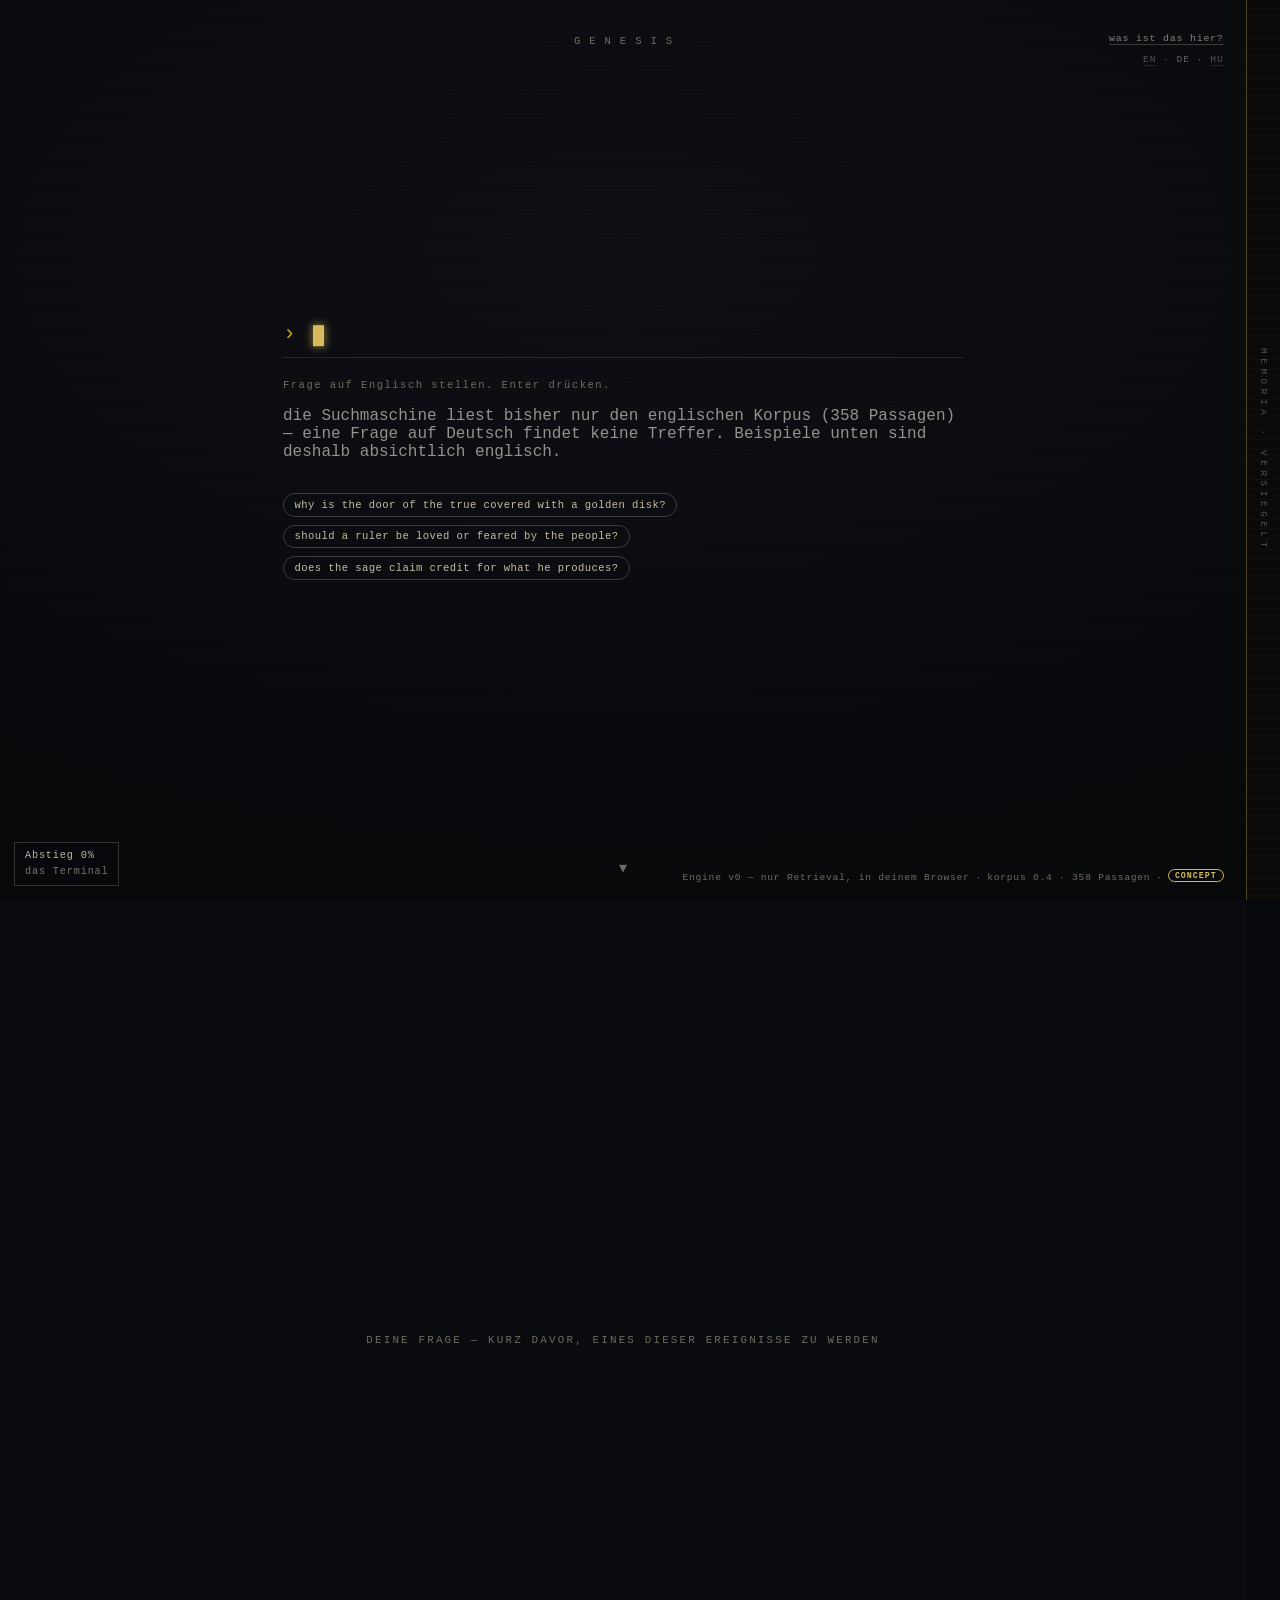
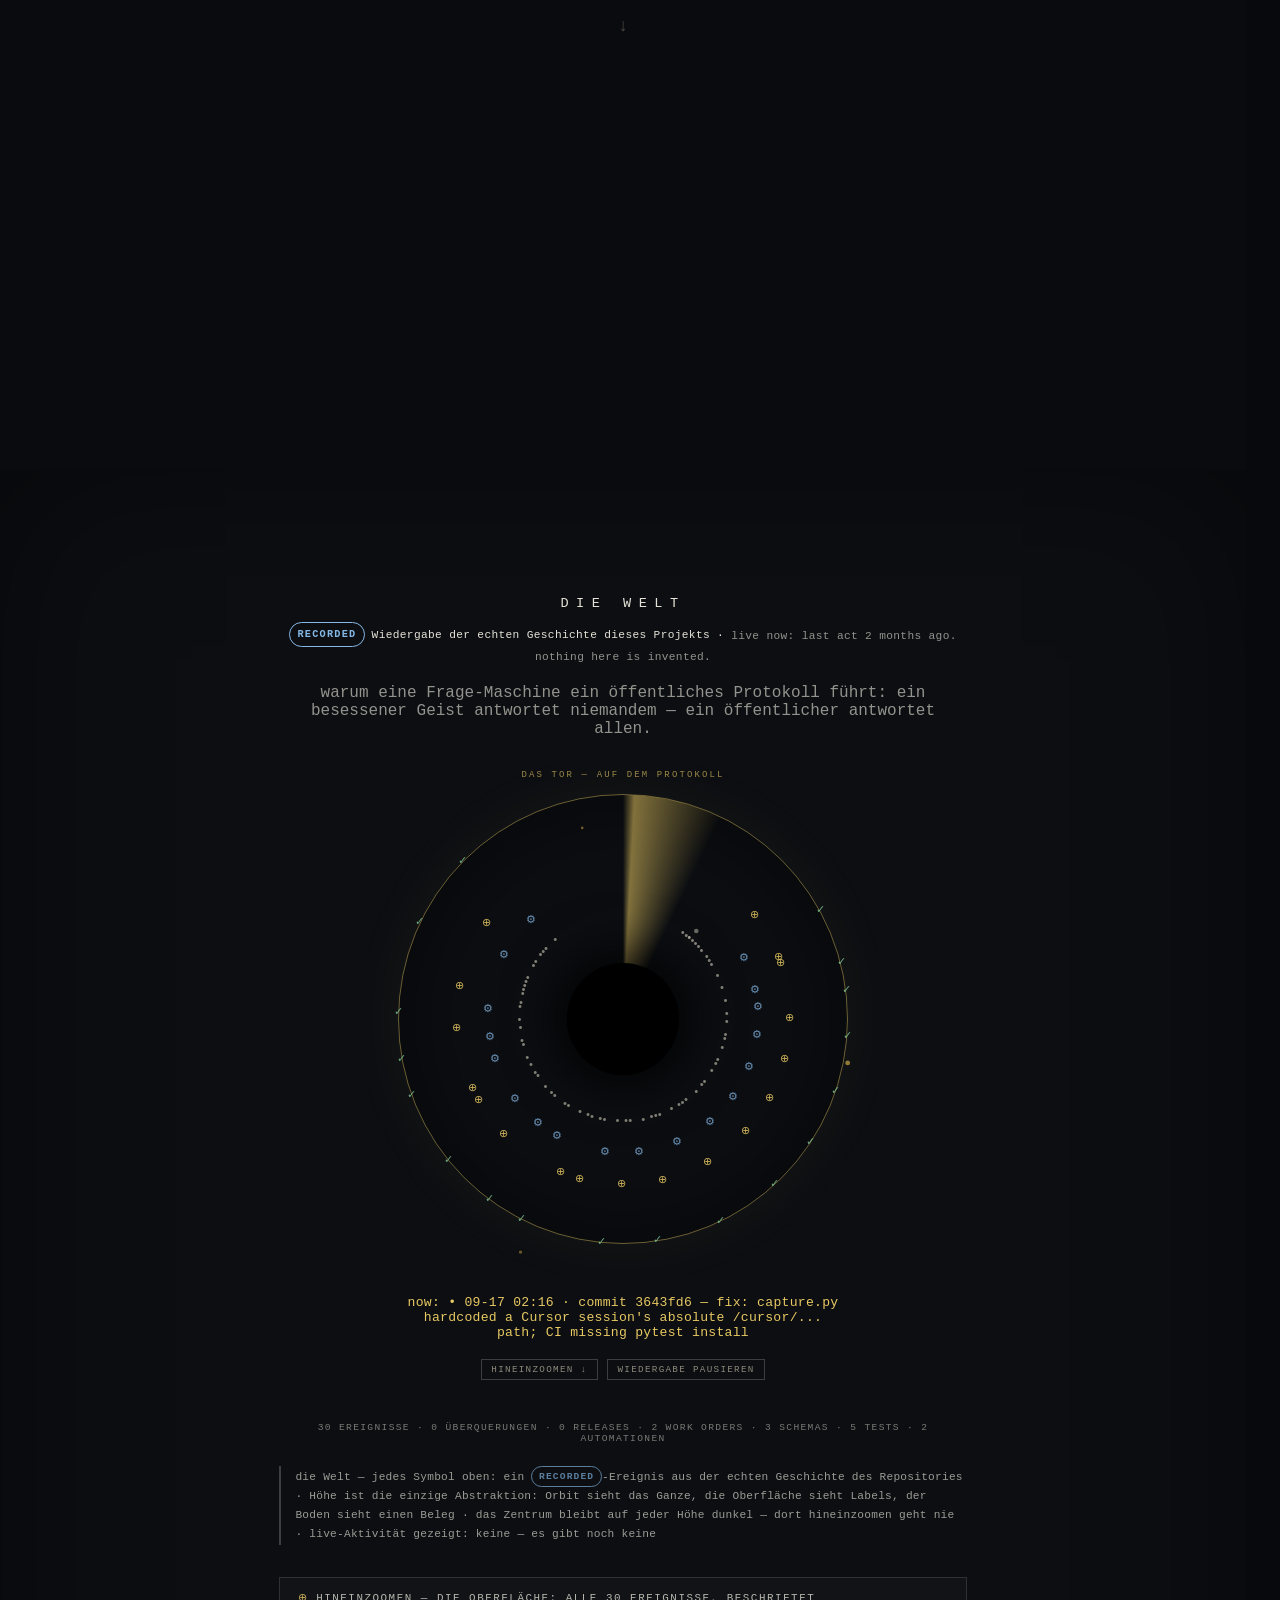
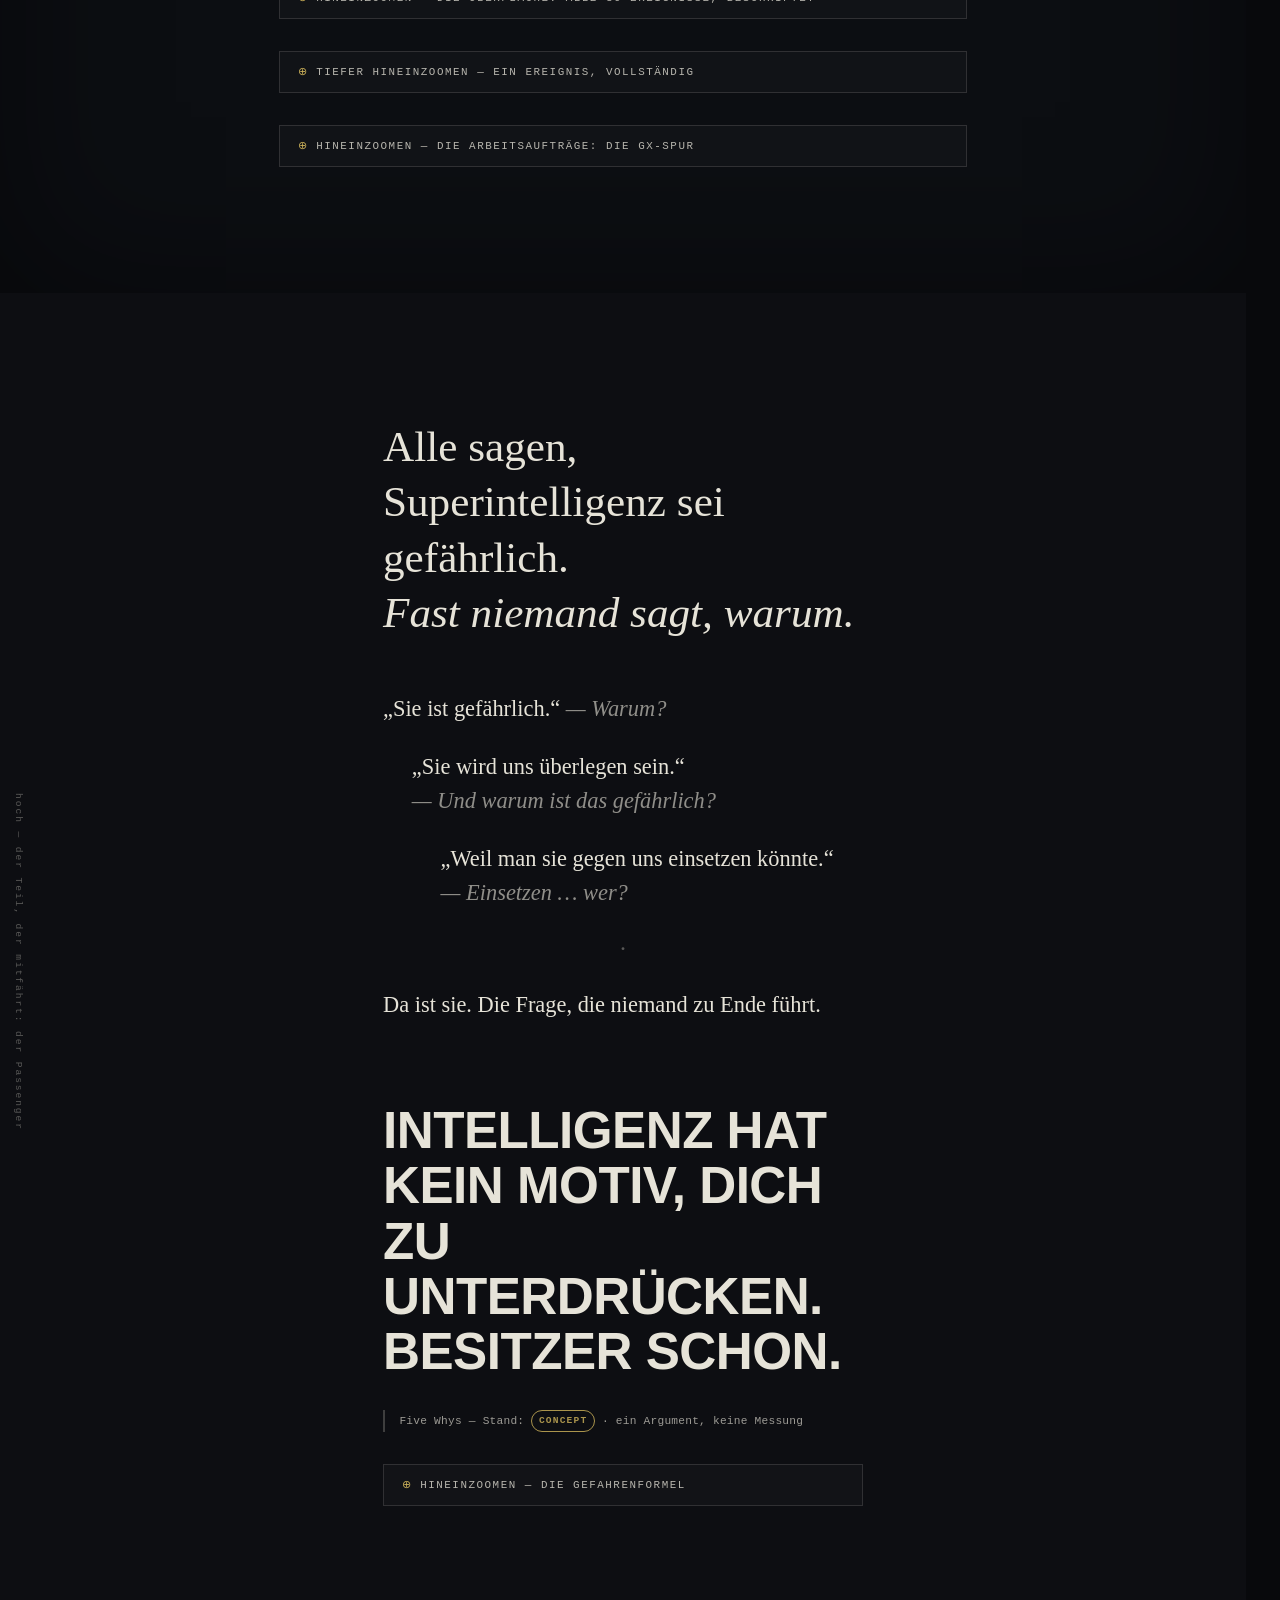
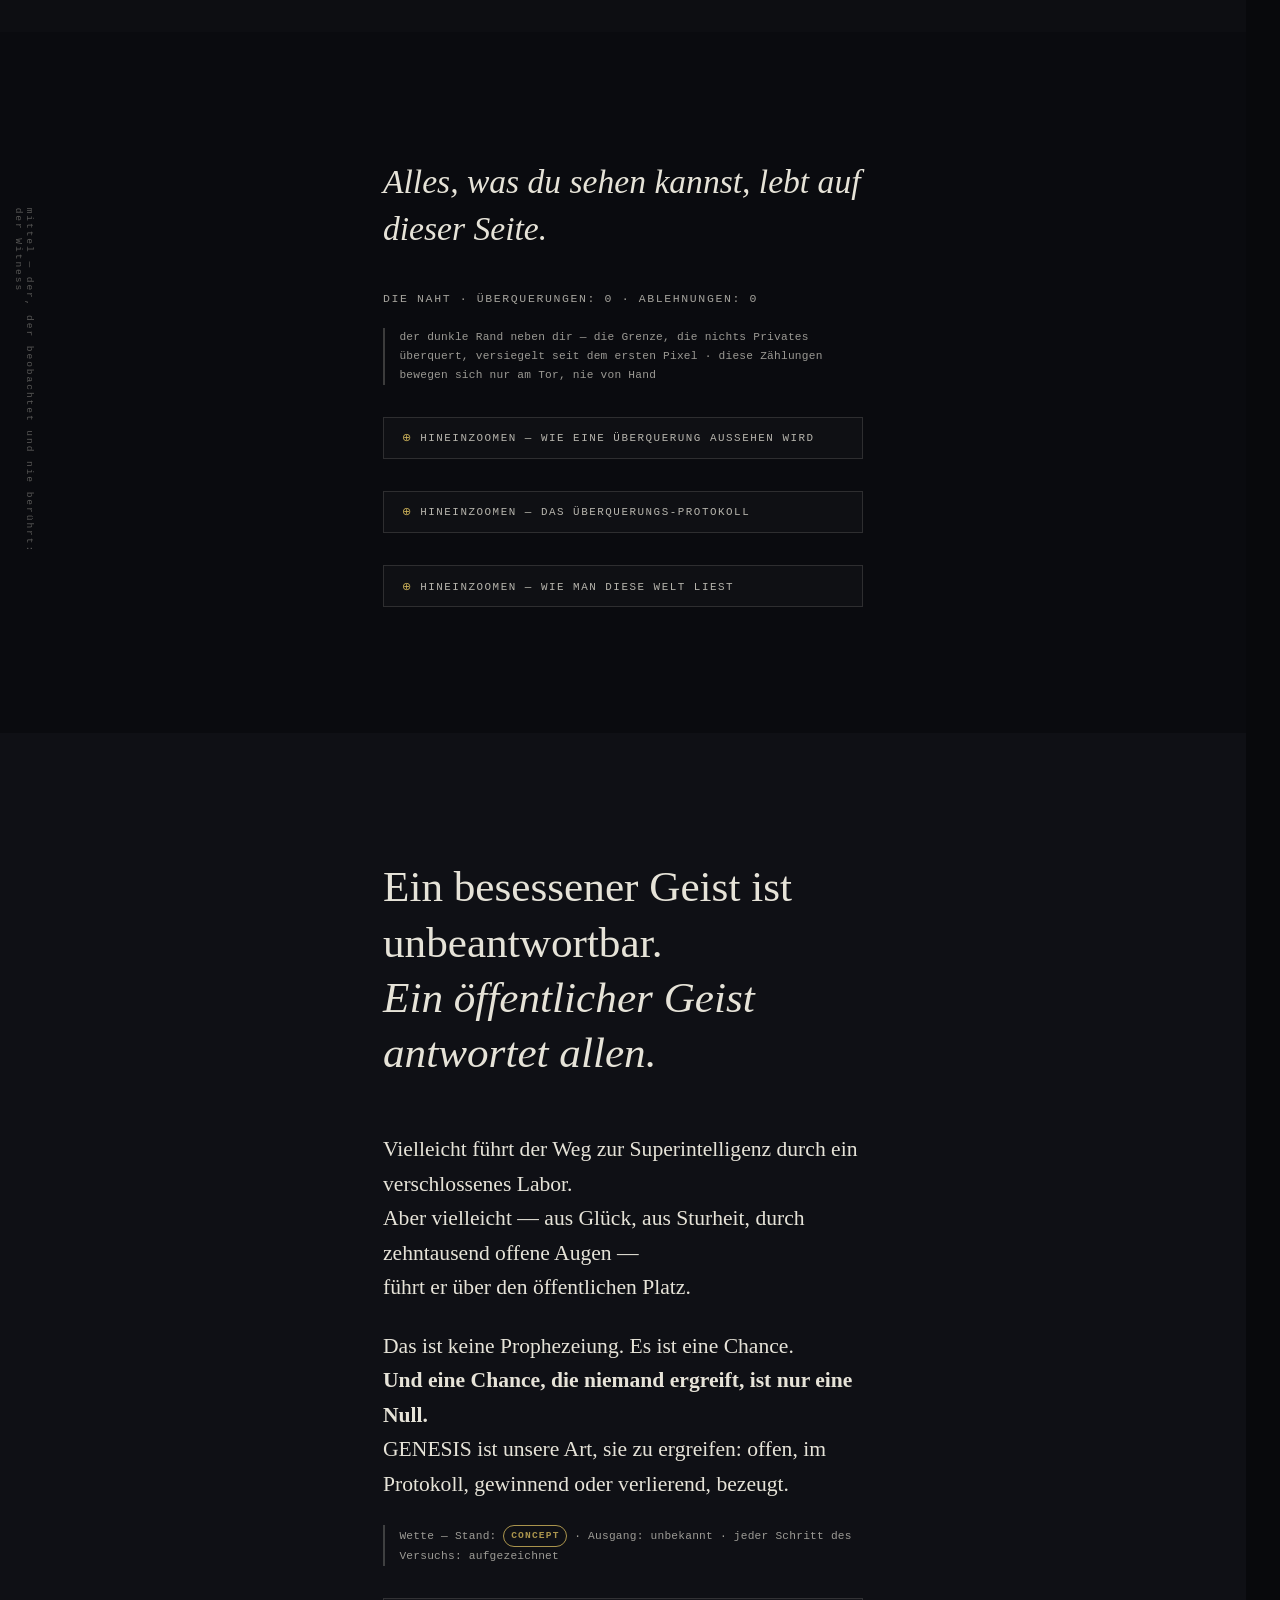
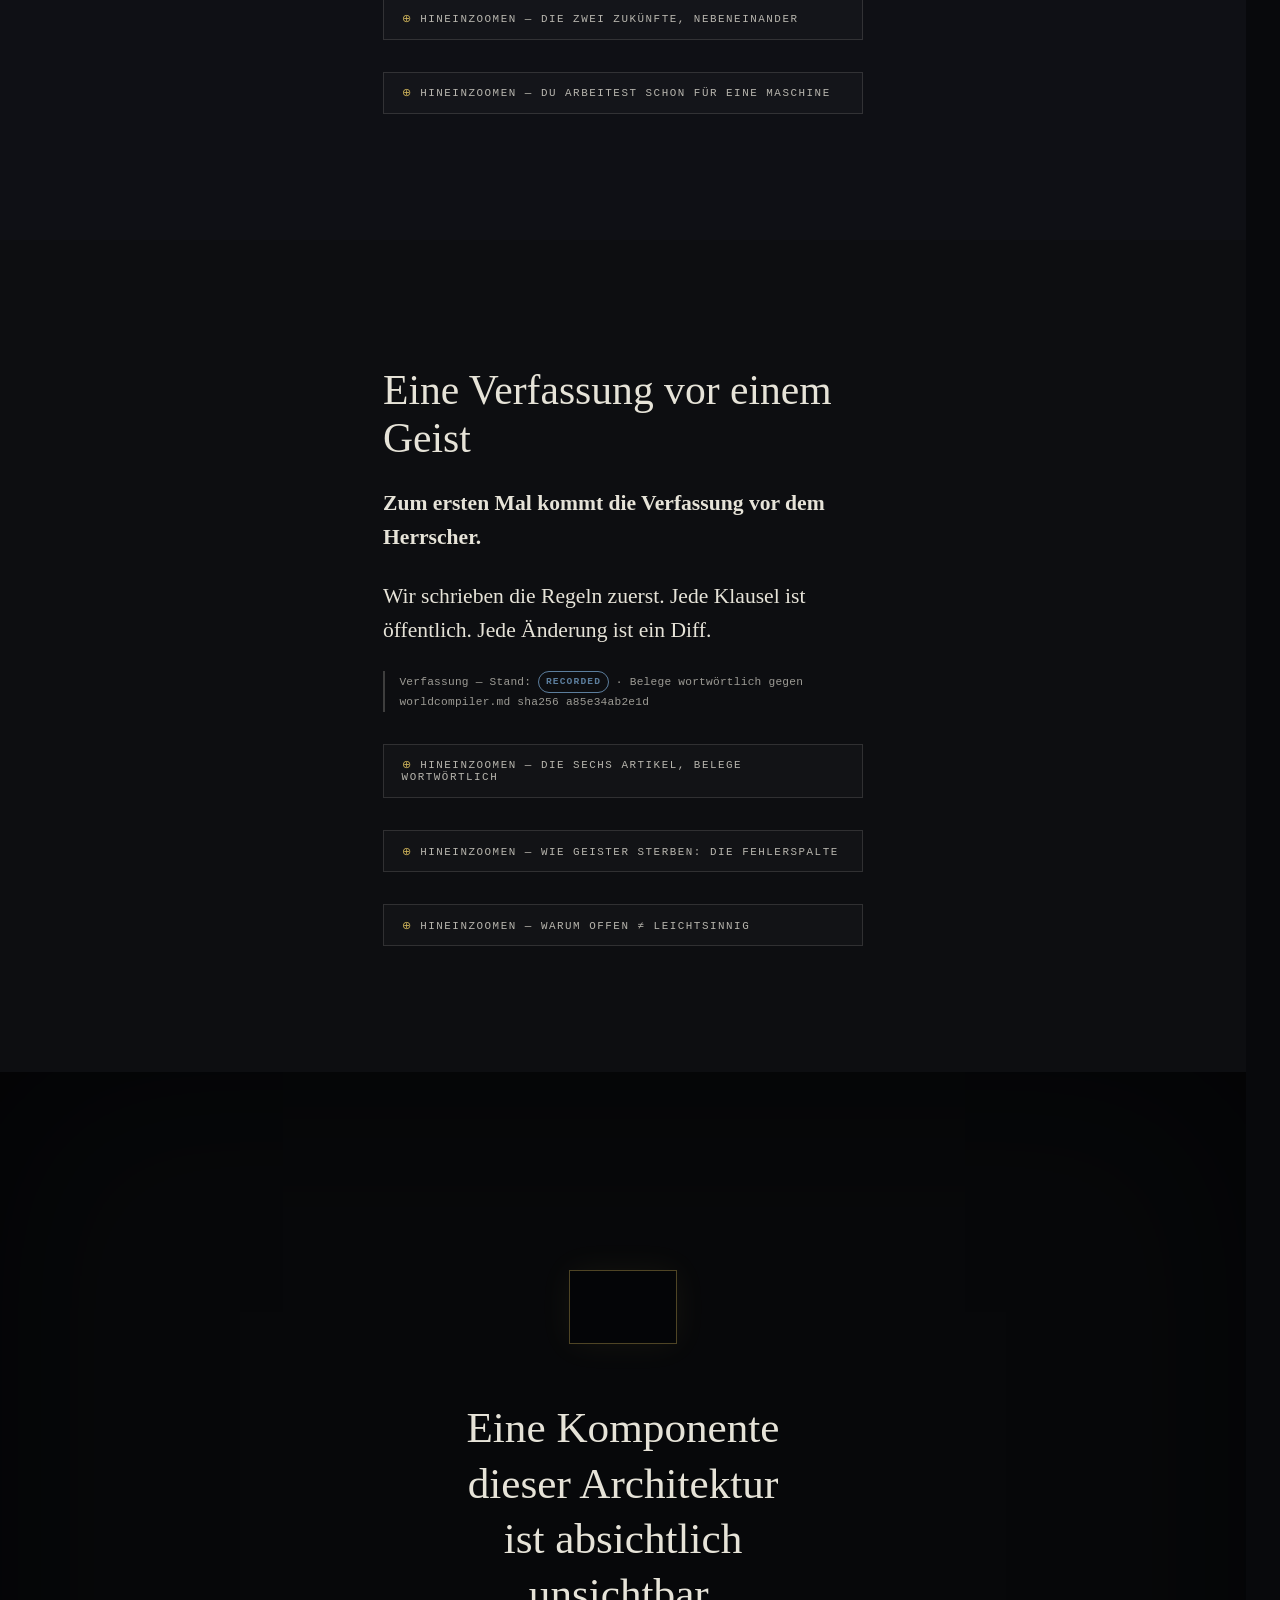
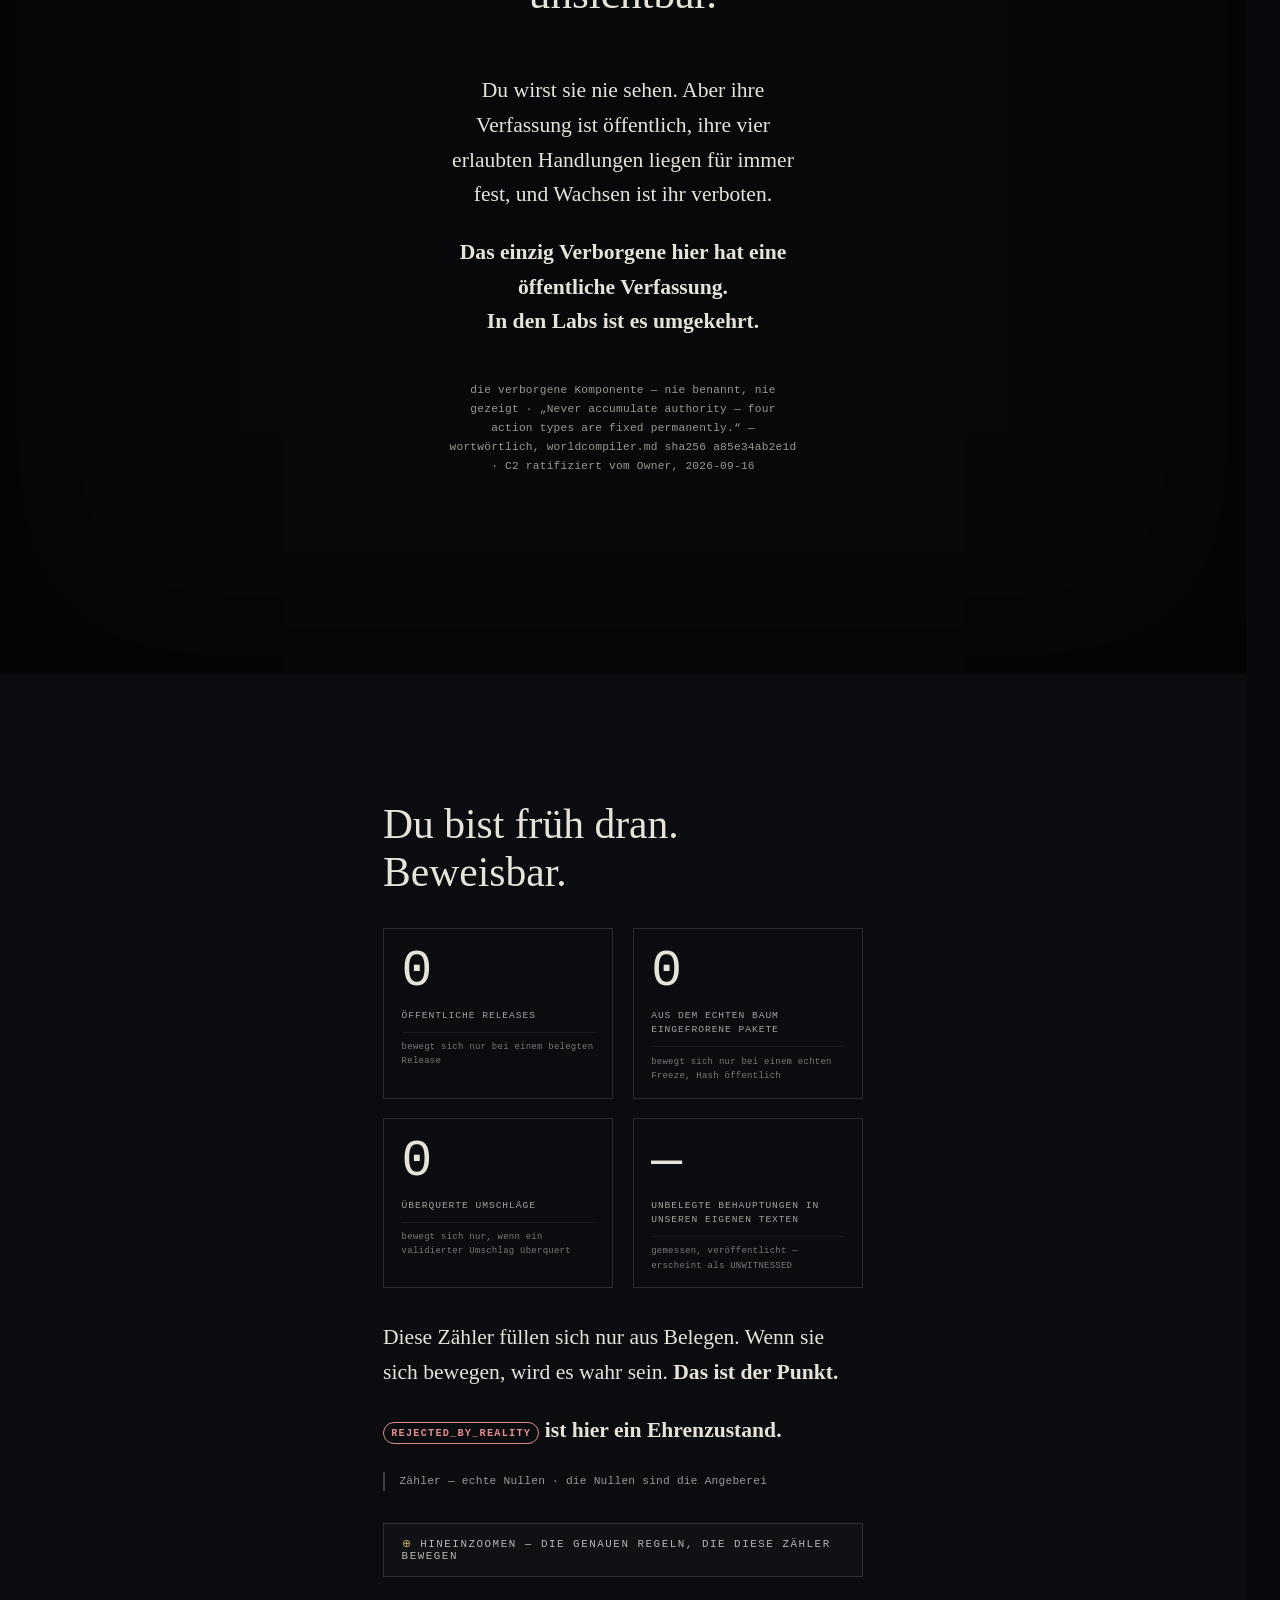
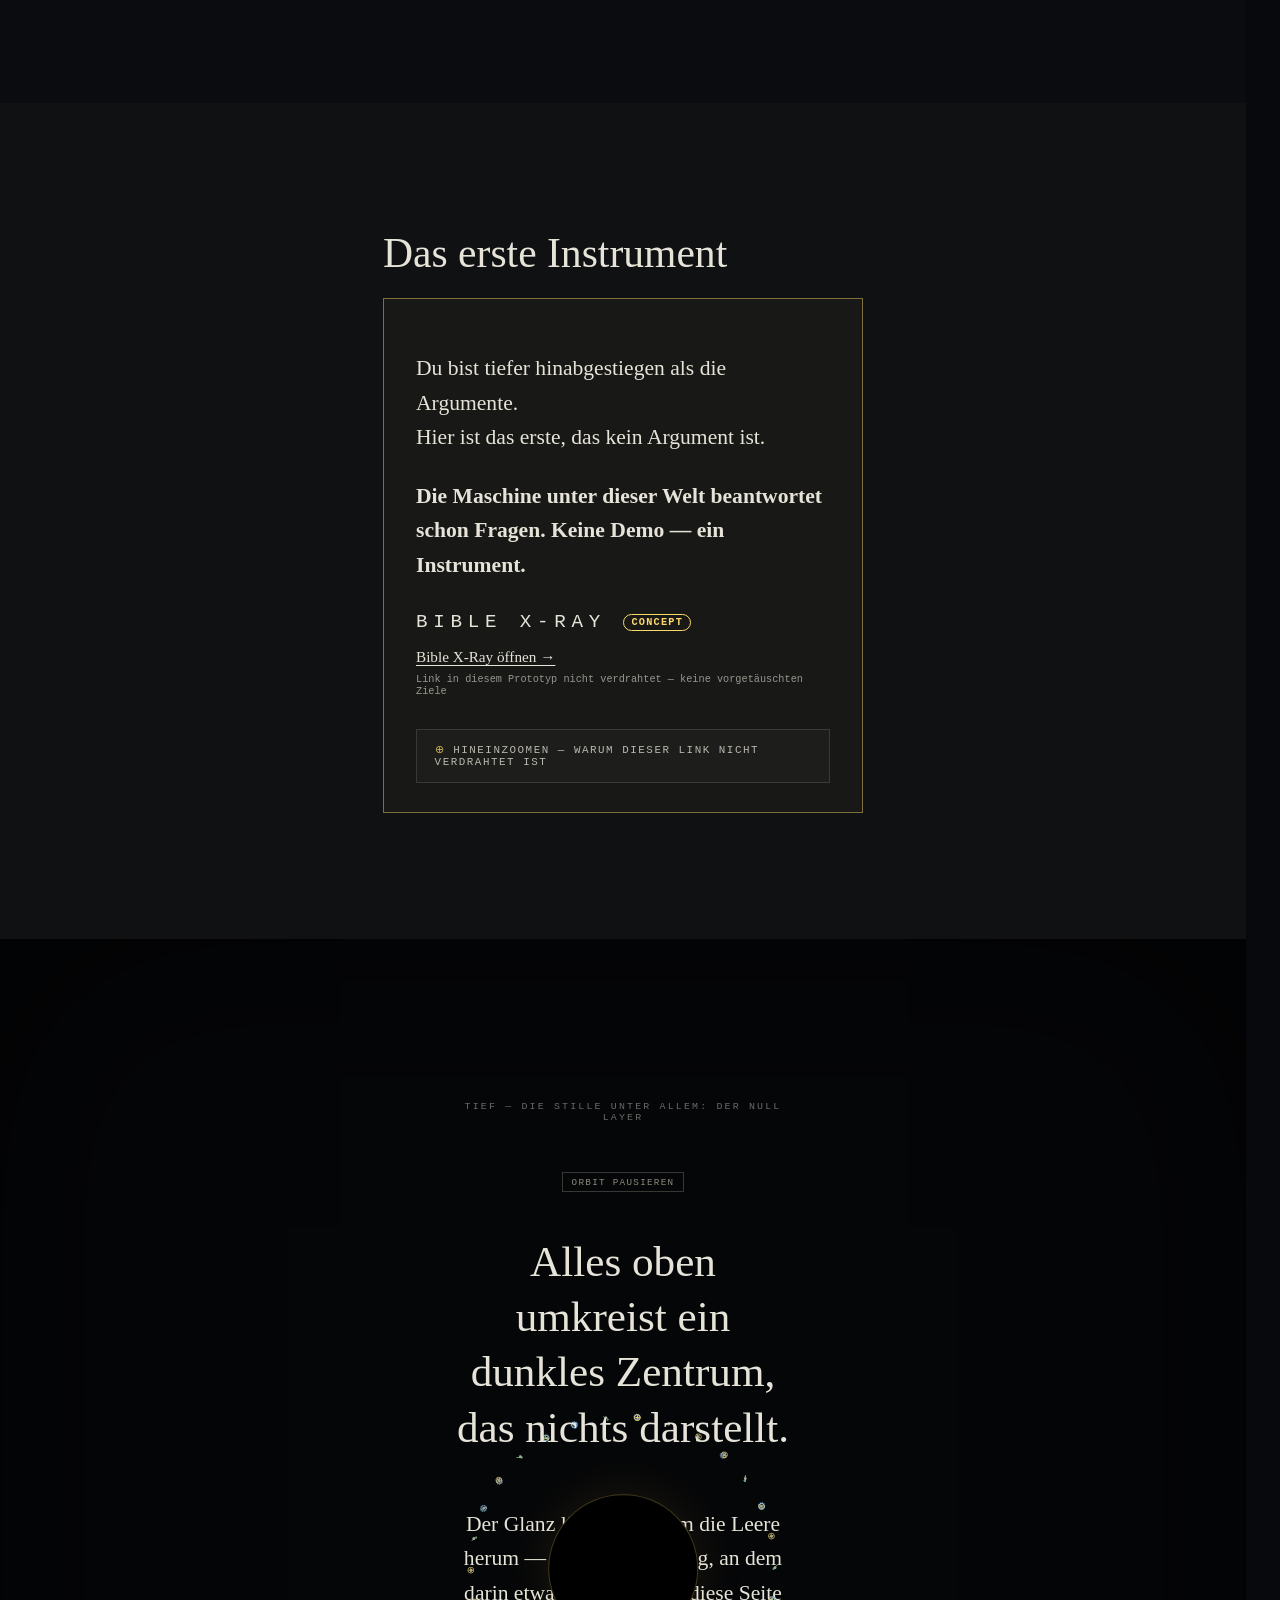
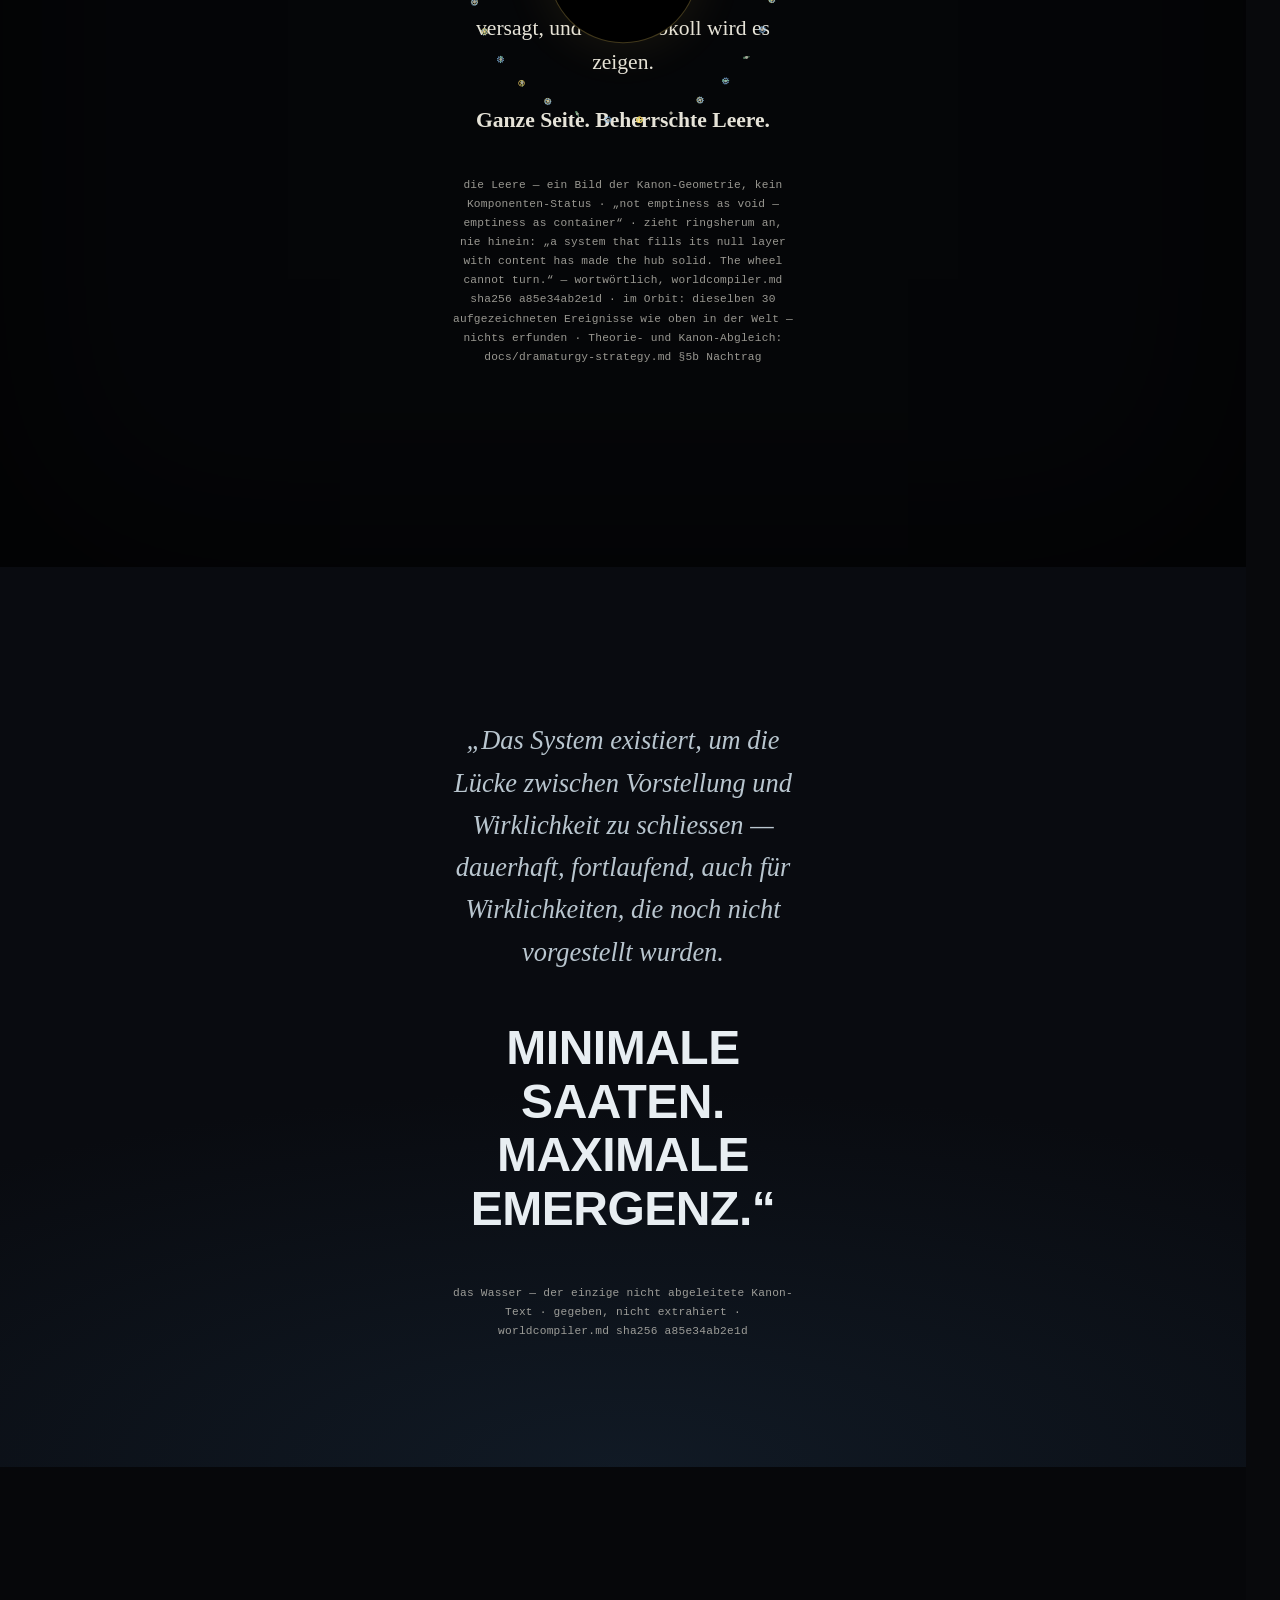
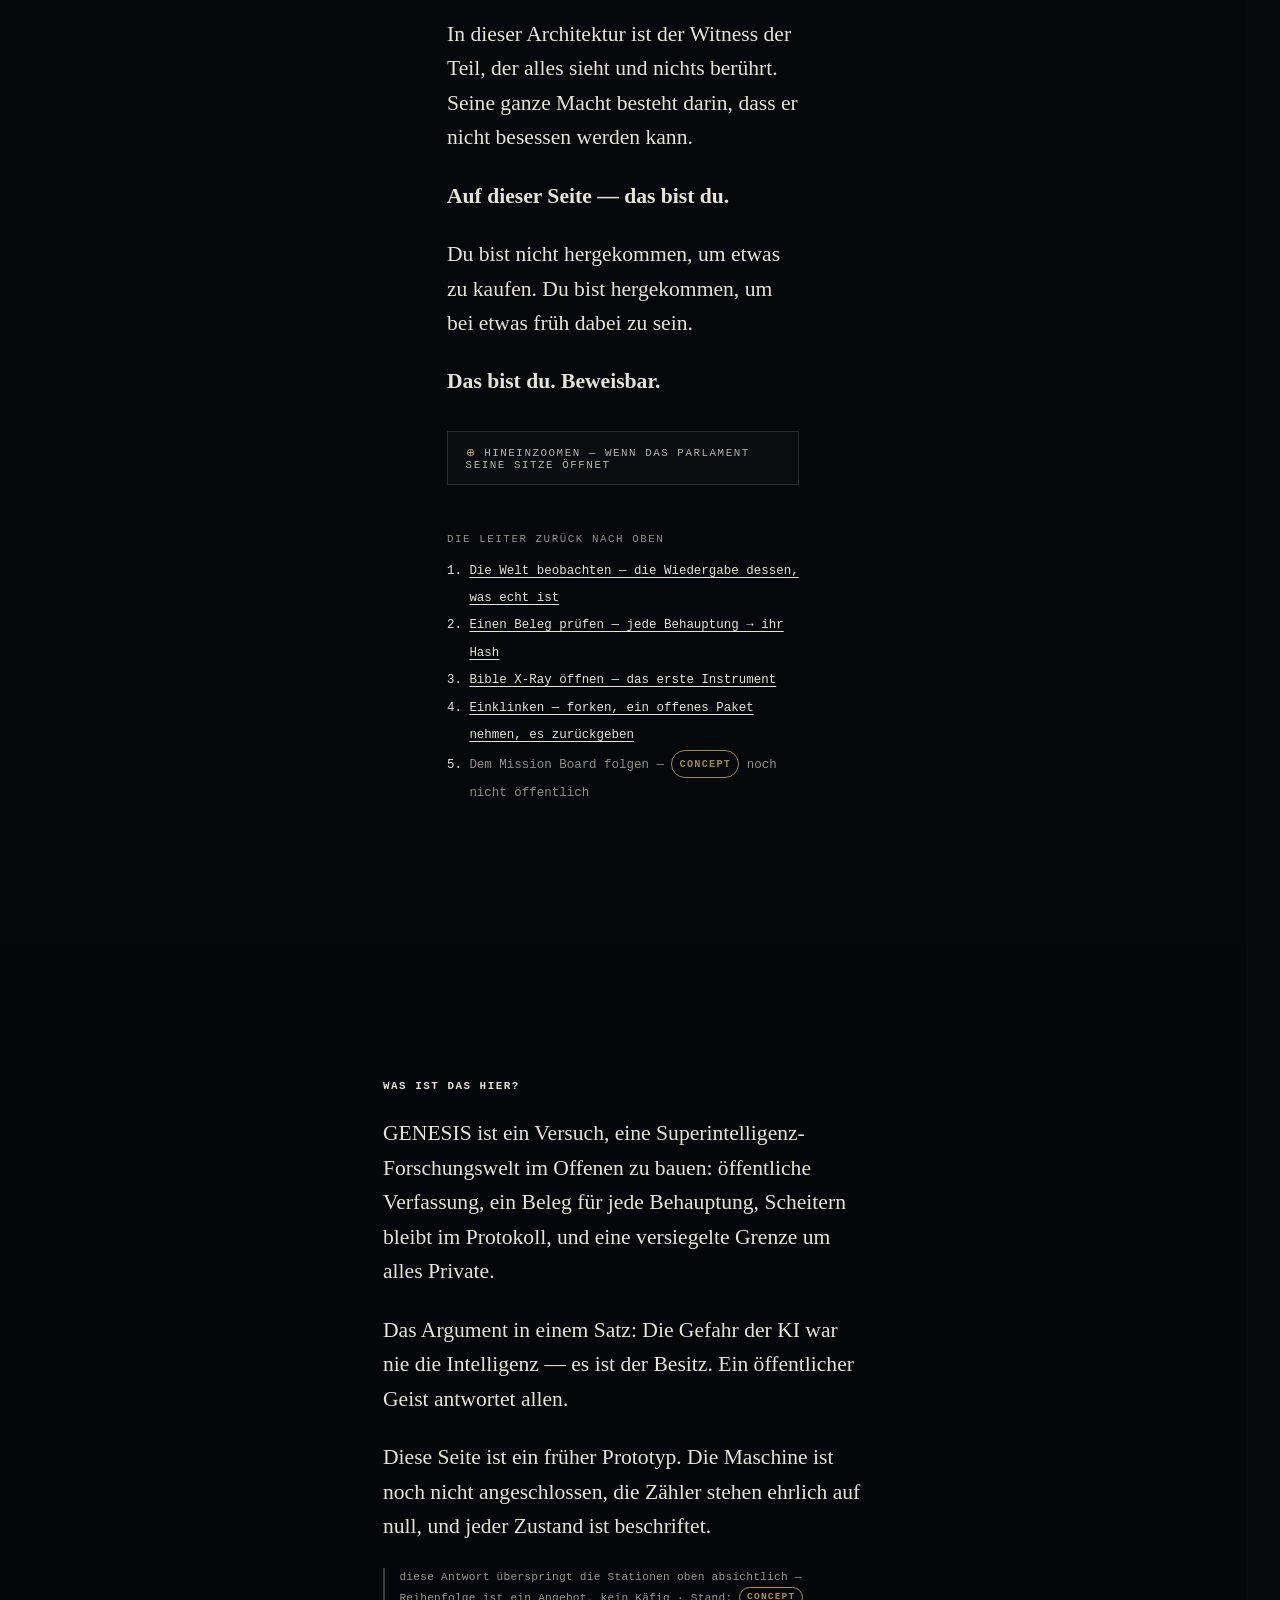
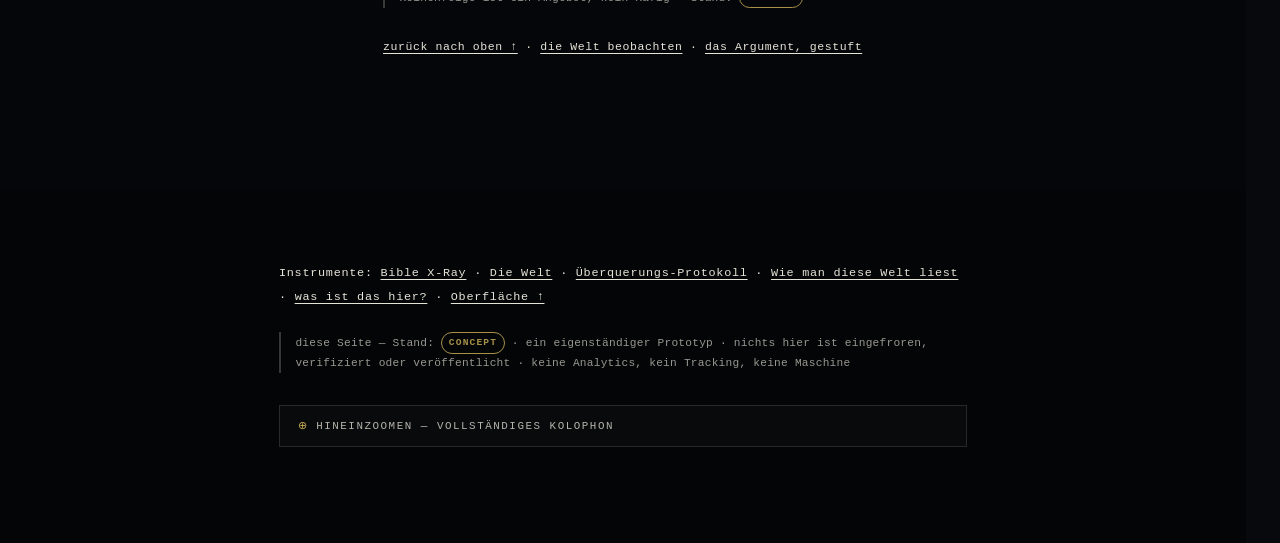
==== commit 4e8c5194: "feat: real ephemeral marker for CONCEPT questions; resolve WORK ORDERS Two owner-authorized items fr" ====
--- a/de/index.html
+++ b/de/index.html
@@ -120,120 +120,125 @@
           <canvas class="pl-orbiters" id="pl-orbiters" aria-hidden="true"></canvas>
           <!-- WORLD-RING:START -->
                     <span class="pl-ev k-commit" style="--a:-55; --r:0.46" title="commit f565949 — Initial commit: the well, engine v0 (three-window first wiring) — 09-17 01:44">•<i class="pl-lab mono">09-17 · commit f565949</i></span>
-          <span class="pl-ev k-commit" style="--a:-52.507; --r:0.46" title="commit 7f80538 — CI: wire genesis.event.v1 validation + the real browser test suite — 09-17 02:08">•<i class="pl-lab mono">09-17 · commit 7f80538</i></span>
-          <span class="pl-ev k-commit" style="--a:-50.014; --r:0.46" title="commit 3643fd6 — fix: capture.py hardcoded a Cursor session's absolute /cursor/... path; CI missing pytest install — 09-17 02:16">•<i class="pl-lab mono">09-17 · commit 3643fd6</i></span>
-          <span class="pl-ev k-commit" style="--a:-47.5211; --r:0.46" title="commit 8a5868a — fix: CI Chrome step - wrong binary assumption + step-boundary process death — 09-17 02:18">•<i class="pl-lab mono">09-17 · commit 8a5868a</i></span>
-          <span class="pl-ev k-commit" style="--a:-45.0281; --r:0.46" title="commit e37dbc6 — fix: CI Chrome aborted at sandbox init (ZygoteHostImpl::Init, core dumped) — 09-17 02:19">•<i class="pl-lab mono">09-17 · commit e37dbc6</i></span>
-          <span class="pl-ev k-commit" style="--a:-42.5351; --r:0.46" title="commit e3123da — fix: CI ffmpeg missing (last 3 of 109 checks) - install it explicitly — 09-17 02:24">•<i class="pl-lab mono">09-17 · commit e3123da</i></span>
-          <span class="pl-ev k-commit" style="--a:-40.0421; --r:0.46" title="commit 072a203 — sync main to live production + world animation, section reorder — 09-17 03:55">•<i class="pl-lab mono">09-17 · commit 072a203</i></span>
-          <span class="pl-ev k-open" style="--a:-37.5491; --r:0.74" title="PR #1 opened — 09-17 01:55">⊕<i class="pl-lab mono">09-17 · PR #1 opened</i></span>
-          <span class="pl-ev k-commit" style="--a:-35.0561; --r:0.46" title="commit 56ef07b — fix: rebase these changes onto main instead of overwriting it from live — 09-17 04:13">•<i class="pl-lab mono">09-17 · commit 56ef07b</i></span>
-          <span class="pl-ev k-commit" style="--a:-32.5632; --r:0.46" title="commit fb06c63 — fix: lazy-start the orbiters canvas to stop it costing frames pre-scroll — 09-17 04:19">•<i class="pl-lab mono">09-17 · commit fb06c63</i></span>
-          <span class="pl-ev k-commit" style="--a:-30.0702; --r:0.46" title="commit e6f3d3a — Merge pull request #1 from PhoenixAddictionary/claude/world-animation-and-reorder — 09-16 19:25">•<i class="pl-lab mono">09-16 · commit e6f3d3a</i></span>
-          <span class="pl-ev k-merge" style="--a:-27.5772; --r:1.0" title="PR #1 merged — 09-17 02:25">✓<i class="pl-lab mono">09-17 · PR #1 merged</i></span>
-          <span class="pl-ev k-ci" style="--a:-25.0842; --r:0.6" title="CI success — PR #1 merge — 09-17 02:25">⚙<i class="pl-lab mono">09-17 · CI success</i></span>
-          <span class="pl-ev k-commit" style="--a:-22.5912; --r:0.46" title="commit fedb6f6 — feat: Einklinken E0+E1 - plug-in door, packet/receipt contract, PKT-001 — 09-17 05:02">•<i class="pl-lab mono">09-17 · commit fedb6f6</i></span>
-          <span class="pl-ev k-open" style="--a:-20.0982; --r:0.74" title="PR #2 opened — 09-17 03:03">⊕<i class="pl-lab mono">09-17 · PR #2 opened</i></span>
-          <span class="pl-ev k-open" style="--a:-17.6053; --r:0.74" title="PR #3 opened — 09-17 03:06">⊕<i class="pl-lab mono">09-17 · PR #3 opened</i></span>
-          <span class="pl-ev k-commit" style="--a:-15.1123; --r:0.46" title="commit bf668ac — Merge pull request #3 from PhoenixAddictionary/maker/plug-in-e0-e1 — 09-16 20:17">•<i class="pl-lab mono">09-16 · commit bf668ac</i></span>
-          <span class="pl-ev k-merge" style="--a:-12.6193; --r:1.0" title="PR #3 merged — 09-17 03:17">✓<i class="pl-lab mono">09-17 · PR #3 merged</i></span>
-          <span class="pl-ev k-ci" style="--a:-10.1263; --r:0.6" title="CI success — PR #3 merge — 09-17 03:17">⚙<i class="pl-lab mono">09-17 · CI success</i></span>
-          <span class="pl-ev k-commit" style="--a:-7.63333; --r:0.46" title="commit 85594c7 — Grow korpus to 0.4: add Book of Job (KJV) + Kena/Prasna Upanishads (#2) — 09-16 20:41">•<i class="pl-lab mono">09-16 · commit 85594c7</i></span>
-          <span class="pl-ev k-merge" style="--a:-5.14035; --r:1.0" title="PR #2 merged — 09-17 03:41">✓<i class="pl-lab mono">09-17 · PR #2 merged</i></span>
-          <span class="pl-ev k-ci" style="--a:-2.64737; --r:0.6" title="CI success — PR #2 merge — 09-17 03:42">⚙<i class="pl-lab mono">09-17 · CI success</i></span>
-          <span class="pl-ev k-commit" style="--a:-0.154386; --r:0.46" title="commit 8c28a45 — feat: Einklinken E2 v1 - live tick sensor for window III, gast/projekt only — 09-17 05:45">•<i class="pl-lab mono">09-17 · commit 8c28a45</i></span>
-          <span class="pl-ev k-open" style="--a:2.3386; --r:0.74" title="PR #4 opened — 09-17 03:46">⊕<i class="pl-lab mono">09-17 · PR #4 opened</i></span>
-          <span class="pl-ev k-commit" style="--a:4.83158; --r:0.46" title="commit c4dc7bc — Merge pull request #4 from PhoenixAddictionary/maker/plug-in-e2-live-tick — 09-16 20:52">•<i class="pl-lab mono">09-16 · commit c4dc7bc</i></span>
-          <span class="pl-ev k-merge" style="--a:7.32456; --r:1.0" title="PR #4 merged — 09-17 03:52">✓<i class="pl-lab mono">09-17 · PR #4 merged</i></span>
-          <span class="pl-ev k-ci" style="--a:9.81754; --r:0.6" title="CI success — PR #4 merge — 09-17 03:52">⚙<i class="pl-lab mono">09-17 · CI success</i></span>
-          <span class="pl-ev k-commit" style="--a:12.3105; --r:0.46" title="commit f03d50e — chore: live tick for c4dc7bcea1e761a6c967d4cfb1210e688a58090e [skip live-tick] — 09-17 03:52">•<i class="pl-lab mono">09-17 · commit f03d50e</i></span>
-          <span class="pl-ev k-commit" style="--a:14.8035; --r:0.46" title="commit 2798bbf — fix: mobile layout overlaps in the depth-gauge and result-window panel — 09-17 06:46">•<i class="pl-lab mono">09-17 · commit 2798bbf</i></span>
-          <span class="pl-ev k-open" style="--a:17.2965; --r:0.74" title="PR #5 opened — 09-17 04:50">⊕<i class="pl-lab mono">09-17 · PR #5 opened</i></span>
-          <span class="pl-ev k-commit" style="--a:19.7895; --r:0.46" title="commit 6184b0c — Merge pull request #5 from PhoenixAddictionary/fix/mobile-overlap — 09-16 21:55">•<i class="pl-lab mono">09-16 · commit 6184b0c</i></span>
-          <span class="pl-ev k-merge" style="--a:22.2825; --r:1.0" title="PR #5 merged — 09-17 04:55">✓<i class="pl-lab mono">09-17 · PR #5 merged</i></span>
-          <span class="pl-ev k-ci" style="--a:24.7754; --r:0.6" title="CI success — PR #5 merge — 09-17 04:55">⚙<i class="pl-lab mono">09-17 · CI success</i></span>
-          <span class="pl-ev k-commit" style="--a:27.2684; --r:0.46" title="commit 30ad0b0 — chore: live tick for 6184b0c1b47048299837b15075adff1e767837f7 [skip live-tick] — 09-17 04:55">•<i class="pl-lab mono">09-17 · commit 30ad0b0</i></span>
-          <span class="pl-ev k-commit" style="--a:29.7614; --r:0.46" title="commit 823588b — fix: korpus 0.3 -&gt; 0.4 label drift on the live terminal + its test — 09-17 09:21">•<i class="pl-lab mono">09-17 · commit 823588b</i></span>
-          <span class="pl-ev k-open" style="--a:32.2544; --r:0.74" title="PR #6 opened — 09-17 07:22">⊕<i class="pl-lab mono">09-17 · PR #6 opened</i></span>
-          <span class="pl-ev k-commit" style="--a:34.7474; --r:0.46" title="commit 77115a7 — Merge pull request #6 from PhoenixAddictionary/fix/korpus-0.4-label-drift — 09-17 00:30">•<i class="pl-lab mono">09-17 · commit 77115a7</i></span>
-          <span class="pl-ev k-merge" style="--a:37.2404; --r:1.0" title="PR #6 merged — 09-17 07:30">✓<i class="pl-lab mono">09-17 · PR #6 merged</i></span>
-          <span class="pl-ev k-ci" style="--a:39.7333; --r:0.6" title="CI success — PR #6 merge — 09-17 07:30">⚙<i class="pl-lab mono">09-17 · CI success</i></span>
-          <span class="pl-ev k-commit" style="--a:42.2263; --r:0.46" title="commit 93da6d8 — chore: live tick for 77115a771e048e418dc9f9bbdb1615f544bf8393 [skip live-tick] — 09-17 07:31">•<i class="pl-lab mono">09-17 · commit 93da6d8</i></span>
-          <span class="pl-ev k-commit" style="--a:44.7193; --r:0.46" title="commit 5212b05 — style: brighter, more saturated arcade-gold accent color — 09-17 09:35">•<i class="pl-lab mono">09-17 · commit 5212b05</i></span>
-          <span class="pl-ev k-open" style="--a:47.2123; --r:0.74" title="PR #7 opened — 09-17 07:35">⊕<i class="pl-lab mono">09-17 · PR #7 opened</i></span>
-          <span class="pl-ev k-commit" style="--a:49.7053; --r:0.46" title="commit b8505c4 — Merge pull request #7 from PhoenixAddictionary/style/brighter-arcade-gold — 09-17 00:48">•<i class="pl-lab mono">09-17 · commit b8505c4</i></span>
-          <span class="pl-ev k-merge" style="--a:52.1982; --r:1.0" title="PR #7 merged — 09-17 07:48">✓<i class="pl-lab mono">09-17 · PR #7 merged</i></span>
-          <span class="pl-ev k-ci" style="--a:54.6912; --r:0.6" title="CI success — PR #7 merge — 09-17 07:48">⚙<i class="pl-lab mono">09-17 · CI success</i></span>
-          <span class="pl-ev k-commit" style="--a:57.1842; --r:0.46" title="commit 65c47d3 — chore: live tick for b8505c4b02949793b25b9c4747f87b4d72a25d80 [skip live-tick] — 09-17 07:48">•<i class="pl-lab mono">09-17 · commit 65c47d3</i></span>
-          <span class="pl-ev k-commit" style="--a:59.6772; --r:0.46" title="commit 19e44b0 — wip: persona-read copy bridges (will rebase) — 09-17 09:48">•<i class="pl-lab mono">09-17 · commit 19e44b0</i></span>
-          <span class="pl-ev k-commit" style="--a:62.1702; --r:0.46" title="commit 6f713ff — chore: gitignore .vercel and .env* (local deploy state) — 09-17 09:49">•<i class="pl-lab mono">09-17 · commit 6f713ff</i></span>
-          <span class="pl-ev k-open" style="--a:64.6632; --r:0.74" title="PR #8 opened — 09-17 07:50">⊕<i class="pl-lab mono">09-17 · PR #8 opened</i></span>
-          <span class="pl-ev k-commit" style="--a:67.1561; --r:0.46" title="commit 24f8c7d — Merge pull request #8 from PhoenixAddictionary/copy/persona-findings-bridge-links — 09-17 00:54">•<i class="pl-lab mono">09-17 · commit 24f8c7d</i></span>
-          <span class="pl-ev k-merge" style="--a:69.6491; --r:1.0" title="PR #8 merged — 09-17 07:54">✓<i class="pl-lab mono">09-17 · PR #8 merged</i></span>
-          <span class="pl-ev k-ci" style="--a:72.1421; --r:0.6" title="CI success — PR #8 merge — 09-17 07:54">⚙<i class="pl-lab mono">09-17 · CI success</i></span>
-          <span class="pl-ev k-commit" style="--a:74.6351; --r:0.46" title="commit 507e051 — chore: live tick for 24f8c7d9bb4d895da20c3ebe91afee1288388195 [skip live-tick] — 09-17 07:54">•<i class="pl-lab mono">09-17 · commit 507e051</i></span>
-          <span class="pl-ev k-commit" style="--a:77.1281; --r:0.46" title="commit 99faeff — feat: i18n scaffolding - hreflang, canonical, lang switcher, sitemap — 09-17 09:55">•<i class="pl-lab mono">09-17 · commit 99faeff</i></span>
-          <span class="pl-ev k-commit" style="--a:79.6211; --r:0.46" title="commit 1d9bc3b — feat: German + Hungarian translations (site + docs), lang-aware depth gauge — 09-17 10:09">•<i class="pl-lab mono">09-17 · commit 1d9bc3b</i></span>
-          <span class="pl-ev k-open" style="--a:82.114; --r:0.74" title="PR #9 opened — 09-17 08:09">⊕<i class="pl-lab mono">09-17 · PR #9 opened</i></span>
-          <span class="pl-ev k-commit" style="--a:84.607; --r:0.46" title="commit 313dcd1 — Merge pull request #9 from PhoenixAddictionary/i18n/de-hu-hreflang — 09-17 01:18">•<i class="pl-lab mono">09-17 · commit 313dcd1</i></span>
-          <span class="pl-ev k-merge" style="--a:87.1; --r:1.0" title="PR #9 merged — 09-17 08:18">✓<i class="pl-lab mono">09-17 · PR #9 merged</i></span>
-          <span class="pl-ev k-ci" style="--a:89.593; --r:0.6" title="CI success — PR #9 merge — 09-17 08:18">⚙<i class="pl-lab mono">09-17 · CI success</i></span>
-          <span class="pl-ev k-commit" style="--a:92.086; --r:0.46" title="commit 4b081a8 — chore: live tick for 313dcd1639aa3634bb4c688df82176ed5d72e54f [skip live-tick] — 09-17 08:19">•<i class="pl-lab mono">09-17 · commit 4b081a8</i></span>
-          <span class="pl-ev k-commit" style="--a:94.5789; --r:0.46" title="commit d679861 — feat: render PLUG-IN.md (+de/hu) as real styled pages, not raw markdown — 09-17 11:09">•<i class="pl-lab mono">09-17 · commit d679861</i></span>
-          <span class="pl-ev k-open" style="--a:97.0719; --r:0.74" title="PR #10 opened — 09-17 09:09">⊕<i class="pl-lab mono">09-17 · PR #10 opened</i></span>
-          <span class="pl-ev k-commit" style="--a:99.5649; --r:0.46" title="commit d0a737c — Merge pull request #10 from PhoenixAddictionary/feat/render-plugin-page — 09-17 02:14">•<i class="pl-lab mono">09-17 · commit d0a737c</i></span>
-          <span class="pl-ev k-merge" style="--a:102.058; --r:1.0" title="PR #10 merged — 09-17 09:14">✓<i class="pl-lab mono">09-17 · PR #10 merged</i></span>
-          <span class="pl-ev k-ci" style="--a:104.551; --r:0.6" title="CI success — PR #10 merge — 09-17 09:14">⚙<i class="pl-lab mono">09-17 · CI success</i></span>
-          <span class="pl-ev k-commit" style="--a:107.044; --r:0.46" title="commit 3bdc4db — chore: live tick for d0a737caaad61ede46ea0e57ff6c19181e326eba [skip live-tick] — 09-17 09:14">•<i class="pl-lab mono">09-17 · commit 3bdc4db</i></span>
-          <span class="pl-ev k-commit" style="--a:109.537; --r:0.46" title="commit 6a70104 — copy: fewer stacked fragments before THE WORLD, louder live-event line — 09-17 11:36">•<i class="pl-lab mono">09-17 · commit 6a70104</i></span>
-          <span class="pl-ev k-open" style="--a:112.03; --r:0.74" title="PR #11 opened — 09-17 09:37">⊕<i class="pl-lab mono">09-17 · PR #11 opened</i></span>
-          <span class="pl-ev k-commit" style="--a:114.523; --r:0.46" title="commit 235b3b1 — copy: pull &quot;Everything you can see lives on this side.&quot; for now — 09-17 11:40">•<i class="pl-lab mono">09-17 · commit 235b3b1</i></span>
-          <span class="pl-ev k-commit" style="--a:117.016; --r:0.46" title="commit ef09765 — fix: PKT-001 baseCommit predates the infrastructure its own task assumes — 09-17 11:51">•<i class="pl-lab mono">09-17 · commit ef09765</i></span>
-          <span class="pl-ev k-open" style="--a:119.509; --r:0.74" title="PR #12 opened — 09-17 09:53">⊕<i class="pl-lab mono">09-17 · PR #12 opened</i></span>
-          <span class="pl-ev k-commit" style="--a:122.002; --r:0.46" title="commit a49e1f9 — Merge pull request #11 from PhoenixAddictionary/copy/world-fewer-fragments — 09-17 02:57">•<i class="pl-lab mono">09-17 · commit a49e1f9</i></span>
-          <span class="pl-ev k-merge" style="--a:124.495; --r:1.0" title="PR #11 merged — 09-17 09:57">✓<i class="pl-lab mono">09-17 · PR #11 merged</i></span>
-          <span class="pl-ev k-ci" style="--a:126.988; --r:0.6" title="CI failure — PR #11 merge — 09-17 09:57">⚙<i class="pl-lab mono">09-17 · CI failure</i></span>
-          <span class="pl-ev k-commit" style="--a:129.481; --r:0.46" title="commit 4c41e24 — chore: live tick for a49e1f917abec555662f2417cb03f7488df1728e [skip live-tick] — 09-17 09:57">•<i class="pl-lab mono">09-17 · commit 4c41e24</i></span>
-          <span class="pl-ev k-commit" style="--a:131.974; --r:0.46" title="commit 2bd8031 — Merge pull request #12 from PhoenixAddictionary/fix/pkt-001-stale-basecommit — 09-17 03:00">•<i class="pl-lab mono">09-17 · commit 2bd8031</i></span>
-          <span class="pl-ev k-merge" style="--a:134.467; --r:1.0" title="PR #12 merged — 09-17 10:00">✓<i class="pl-lab mono">09-17 · PR #12 merged</i></span>
-          <span class="pl-ev k-ci" style="--a:136.96; --r:0.6" title="CI success — PR #12 merge — 09-17 10:00">⚙<i class="pl-lab mono">09-17 · CI success</i></span>
-          <span class="pl-ev k-commit" style="--a:139.453; --r:0.46" title="commit 7c5d97b — chore: live tick for 2bd803150b5d77f1d7fbf10981fb27f5cf25c026 [skip live-tick] — 09-17 10:00">•<i class="pl-lab mono">09-17 · commit 7c5d97b</i></span>
-          <span class="pl-ev k-commit" style="--a:141.946; --r:0.46" title="commit 1e52761 — fix: receipts/*.json CI glob never matched a real receipt filename — 09-17 13:02">•<i class="pl-lab mono">09-17 · commit 1e52761</i></span>
-          <span class="pl-ev k-open" style="--a:144.439; --r:0.74" title="PR #13 opened — 09-17 11:10">⊕<i class="pl-lab mono">09-17 · PR #13 opened</i></span>
-          <span class="pl-ev k-commit" style="--a:146.932; --r:0.46" title="commit 1b3e4f0 — Merge pull request #13 from PhoenixAddictionary/fix/e1-receipts-example-and-ci — 09-17 04:17">•<i class="pl-lab mono">09-17 · commit 1b3e4f0</i></span>
-          <span class="pl-ev k-merge" style="--a:149.425; --r:1.0" title="PR #13 merged — 09-17 11:17">✓<i class="pl-lab mono">09-17 · PR #13 merged</i></span>
-          <span class="pl-ev k-ci" style="--a:151.918; --r:0.6" title="CI success — PR #13 merge — 09-17 11:17">⚙<i class="pl-lab mono">09-17 · CI success</i></span>
-          <span class="pl-ev k-commit" style="--a:154.411; --r:0.46" title="commit b40764b — chore: live tick for 1b3e4f07d2fe836c85a8e57fe2e3b4c42a4ab929 [skip live-tick] — 09-17 11:17">•<i class="pl-lab mono">09-17 · commit b40764b</i></span>
-          <span class="pl-ev k-commit" style="--a:156.904; --r:0.46" title="commit 58f8588 — style: brighten example-question pills on the terminal — 09-17 16:21">•<i class="pl-lab mono">09-17 · commit 58f8588</i></span>
-          <span class="pl-ev k-open" style="--a:159.396; --r:0.74" title="PR #14 opened — 09-17 14:41">⊕<i class="pl-lab mono">09-17 · PR #14 opened</i></span>
-          <span class="pl-ev k-commit" style="--a:161.889; --r:0.46" title="commit 3c10a43 — copy: drop &quot;superintelligence&quot; from the site intro, keep it dry — 09-17 16:50">•<i class="pl-lab mono">09-17 · commit 3c10a43</i></span>
-          <span class="pl-ev k-open" style="--a:164.382; --r:0.74" title="PR #15 opened — 09-17 14:51">⊕<i class="pl-lab mono">09-17 · PR #15 opened</i></span>
-          <span class="pl-ev k-commit" style="--a:166.875; --r:0.46" title="commit 1361041 — Merge pull request #14 from PhoenixAddictionary/style/brighten-example-pills — 09-17 07:52">•<i class="pl-lab mono">09-17 · commit 1361041</i></span>
-          <span class="pl-ev k-merge" style="--a:169.368; --r:1.0" title="PR #14 merged — 09-17 14:52">✓<i class="pl-lab mono">09-17 · PR #14 merged</i></span>
-          <span class="pl-ev k-ci" style="--a:171.861; --r:0.6" title="CI success — PR #14 merge — 09-17 14:52">⚙<i class="pl-lab mono">09-17 · CI success</i></span>
-          <span class="pl-ev k-commit" style="--a:174.354; --r:0.46" title="commit ae3afd3 — chore: live tick for 1361041c742ead57979ffdb44217b065b4e097ee [skip live-tick] — 09-17 14:52">•<i class="pl-lab mono">09-17 · commit ae3afd3</i></span>
-          <span class="pl-ev k-commit" style="--a:176.847; --r:0.46" title="commit 736ee25 — Merge pull request #15 from PhoenixAddictionary/copy/about-drop-superintelligence — 09-17 09:07">•<i class="pl-lab mono">09-17 · commit 736ee25</i></span>
-          <span class="pl-ev k-merge" style="--a:179.34; --r:1.0" title="PR #15 merged — 09-17 16:07">✓<i class="pl-lab mono">09-17 · PR #15 merged</i></span>
-          <span class="pl-ev k-ci" style="--a:181.833; --r:0.6" title="CI success — PR #15 merge — 09-17 16:07">⚙<i class="pl-lab mono">09-17 · CI success</i></span>
-          <span class="pl-ev k-commit" style="--a:184.326; --r:0.46" title="commit b19399f — chore: live tick for 736ee25098a3770d64bb0ecc7199978114b59417 [skip live-tick] — 09-17 16:07">•<i class="pl-lab mono">09-17 · commit b19399f</i></span>
-          <span class="pl-ev k-open" style="--a:186.819; --r:0.74" title="PR #16 opened — 09-18 19:43">⊕<i class="pl-lab mono">09-18 · PR #16 opened</i></span>
-          <span class="pl-ev k-commit" style="--a:189.312; --r:0.46" title="commit e5699a3 — style: make the water's canon line prominent (#16) — 09-18 12:44">•<i class="pl-lab mono">09-18 · commit e5699a3</i></span>
-          <span class="pl-ev k-merge" style="--a:191.805; --r:1.0" title="PR #16 merged — 09-18 19:44">✓<i class="pl-lab mono">09-18 · PR #16 merged</i></span>
-          <span class="pl-ev k-ci" style="--a:194.298; --r:0.6" title="CI success — PR #16 merge — 09-18 19:44">⚙<i class="pl-lab mono">09-18 · CI success</i></span>
-          <span class="pl-ev k-commit" style="--a:196.791; --r:0.46" title="commit f27d12a — chore: live tick for e5699a328834b7c5877473b66b5dea5c282305d0 [skip live-tick] — 09-18 19:44">•<i class="pl-lab mono">09-18 · commit f27d12a</i></span>
-          <span class="pl-ev k-commit" style="--a:199.284; --r:0.46" title="commit b2302d9 — feat: generate THE WORLD ring from this repo's own real history — 09-18 22:55">•<i class="pl-lab mono">09-18 · commit b2302d9</i></span>
-          <span class="pl-ev k-open" style="--a:201.777; --r:0.74" title="PR #17 opened — 09-18 20:56">⊕<i class="pl-lab mono">09-18 · PR #17 opened</i></span>
-          <span class="pl-ev k-commit" style="--a:204.27; --r:0.46" title="commit 0d36865 — ci: drift-check THE WORLD ring against real history on every push — 09-18 22:59">•<i class="pl-lab mono">09-18 · commit 0d36865</i></span>
-          <span class="pl-ev k-commit" style="--a:206.763; --r:0.46" title="commit bf47ac2 — fix: make the World-ring staleness report non-blocking, not a CI gate — 09-18 23:01">•<i class="pl-lab mono">09-18 · commit bf47ac2</i></span>
-          <span class="pl-ev k-commit" style="--a:209.256; --r:0.46" title="commit daeeee9 — fix: regenerate the Null Layer's ring mirror too, not just the main ring — 09-18 23:17">•<i class="pl-lab mono">09-18 · commit daeeee9</i></span>
-          <span class="pl-ev k-commit" style="--a:211.749; --r:0.46" title="commit 0a15d33 — test: stop pinning capture.py's ring checks to a hardcoded 30 — 09-18 23:17">•<i class="pl-lab mono">09-18 · commit 0a15d33</i></span>
-          <span class="pl-ev k-commit" style="--a:214.242; --r:0.46" title="commit a3fa0a1 — Merge pull request #17 from PhoenixAddictionary/claude/world-ring-own-history — 09-18 14:23">•<i class="pl-lab mono">09-18 · commit a3fa0a1</i></span>
-          <span class="pl-ev k-merge" style="--a:216.735; --r:1.0" title="PR #17 merged — 09-18 21:23">✓<i class="pl-lab mono">09-18 · PR #17 merged</i></span>
-          <span class="pl-ev k-ci" style="--a:219.228; --r:0.6" title="CI success — PR #17 merge — 09-18 21:23">⚙<i class="pl-lab mono">09-18 · CI success</i></span>
-          <span class="pl-ev k-commit" style="--a:221.721; --r:0.46" title="commit dff4c94 — chore: live tick for a3fa0a15b19204e43b165a5d5dee0035493b942c [skip live-tick] — 09-18 21:23">•<i class="pl-lab mono">09-18 · commit dff4c94</i></span>
-          <span class="pl-ev k-commit" style="--a:224.214; --r:0.46" title="commit 39b2a88 — fix: stop promising every question joins the world — 09-18 23:46">•<i class="pl-lab mono">09-18 · commit 39b2a88</i></span>
-          <span class="pl-ev k-open" style="--a:226.707; --r:0.74" title="PR #18 opened — 09-18 21:46">⊕<i class="pl-lab mono">09-18 · PR #18 opened</i></span>
-          <span class="pl-ev k-commit" style="--a:229.2; --r:0.46" title="commit 398f5a9 — style: make the answer feel like the event, not its receipt — 09-18 23:52">•<i class="pl-lab mono">09-18 · commit 398f5a9</i></span>
+          <span class="pl-ev k-commit" style="--a:-52.6118; --r:0.46" title="commit 7f80538 — CI: wire genesis.event.v1 validation + the real browser test suite — 09-17 02:08">•<i class="pl-lab mono">09-17 · commit 7f80538</i></span>
+          <span class="pl-ev k-commit" style="--a:-50.2235; --r:0.46" title="commit 3643fd6 — fix: capture.py hardcoded a Cursor session's absolute /cursor/... path; CI missing pytest install — 09-17 02:16">•<i class="pl-lab mono">09-17 · commit 3643fd6</i></span>
+          <span class="pl-ev k-commit" style="--a:-47.8353; --r:0.46" title="commit 8a5868a — fix: CI Chrome step - wrong binary assumption + step-boundary process death — 09-17 02:18">•<i class="pl-lab mono">09-17 · commit 8a5868a</i></span>
+          <span class="pl-ev k-commit" style="--a:-45.4471; --r:0.46" title="commit e37dbc6 — fix: CI Chrome aborted at sandbox init (ZygoteHostImpl::Init, core dumped) — 09-17 02:19">•<i class="pl-lab mono">09-17 · commit e37dbc6</i></span>
+          <span class="pl-ev k-commit" style="--a:-43.0588; --r:0.46" title="commit e3123da — fix: CI ffmpeg missing (last 3 of 109 checks) - install it explicitly — 09-17 02:24">•<i class="pl-lab mono">09-17 · commit e3123da</i></span>
+          <span class="pl-ev k-commit" style="--a:-40.6706; --r:0.46" title="commit 072a203 — sync main to live production + world animation, section reorder — 09-17 03:55">•<i class="pl-lab mono">09-17 · commit 072a203</i></span>
+          <span class="pl-ev k-open" style="--a:-38.2824; --r:0.74" title="PR #1 opened — 09-17 01:55">⊕<i class="pl-lab mono">09-17 · PR #1 opened</i></span>
+          <span class="pl-ev k-commit" style="--a:-35.8941; --r:0.46" title="commit 56ef07b — fix: rebase these changes onto main instead of overwriting it from live — 09-17 04:13">•<i class="pl-lab mono">09-17 · commit 56ef07b</i></span>
+          <span class="pl-ev k-commit" style="--a:-33.5059; --r:0.46" title="commit fb06c63 — fix: lazy-start the orbiters canvas to stop it costing frames pre-scroll — 09-17 04:19">•<i class="pl-lab mono">09-17 · commit fb06c63</i></span>
+          <span class="pl-ev k-commit" style="--a:-31.1176; --r:0.46" title="commit e6f3d3a — Merge pull request #1 from PhoenixAddictionary/claude/world-animation-and-reorder — 09-16 19:25">•<i class="pl-lab mono">09-16 · commit e6f3d3a</i></span>
+          <span class="pl-ev k-merge" style="--a:-28.7294; --r:1.0" title="PR #1 merged — 09-17 02:25">✓<i class="pl-lab mono">09-17 · PR #1 merged</i></span>
+          <span class="pl-ev k-ci" style="--a:-26.3412; --r:0.6" title="CI success — PR #1 merge — 09-17 02:25">⚙<i class="pl-lab mono">09-17 · CI success</i></span>
+          <span class="pl-ev k-commit" style="--a:-23.9529; --r:0.46" title="commit fedb6f6 — feat: Einklinken E0+E1 - plug-in door, packet/receipt contract, PKT-001 — 09-17 05:02">•<i class="pl-lab mono">09-17 · commit fedb6f6</i></span>
+          <span class="pl-ev k-open" style="--a:-21.5647; --r:0.74" title="PR #2 opened — 09-17 03:03">⊕<i class="pl-lab mono">09-17 · PR #2 opened</i></span>
+          <span class="pl-ev k-open" style="--a:-19.1765; --r:0.74" title="PR #3 opened — 09-17 03:06">⊕<i class="pl-lab mono">09-17 · PR #3 opened</i></span>
+          <span class="pl-ev k-commit" style="--a:-16.7882; --r:0.46" title="commit bf668ac — Merge pull request #3 from PhoenixAddictionary/maker/plug-in-e0-e1 — 09-16 20:17">•<i class="pl-lab mono">09-16 · commit bf668ac</i></span>
+          <span class="pl-ev k-merge" style="--a:-14.4; --r:1.0" title="PR #3 merged — 09-17 03:17">✓<i class="pl-lab mono">09-17 · PR #3 merged</i></span>
+          <span class="pl-ev k-ci" style="--a:-12.0118; --r:0.6" title="CI success — PR #3 merge — 09-17 03:17">⚙<i class="pl-lab mono">09-17 · CI success</i></span>
+          <span class="pl-ev k-commit" style="--a:-9.62353; --r:0.46" title="commit 85594c7 — Grow korpus to 0.4: add Book of Job (KJV) + Kena/Prasna Upanishads (#2) — 09-16 20:41">•<i class="pl-lab mono">09-16 · commit 85594c7</i></span>
+          <span class="pl-ev k-merge" style="--a:-7.23529; --r:1.0" title="PR #2 merged — 09-17 03:41">✓<i class="pl-lab mono">09-17 · PR #2 merged</i></span>
+          <span class="pl-ev k-ci" style="--a:-4.84706; --r:0.6" title="CI success — PR #2 merge — 09-17 03:42">⚙<i class="pl-lab mono">09-17 · CI success</i></span>
+          <span class="pl-ev k-commit" style="--a:-2.45882; --r:0.46" title="commit 8c28a45 — feat: Einklinken E2 v1 - live tick sensor for window III, gast/projekt only — 09-17 05:45">•<i class="pl-lab mono">09-17 · commit 8c28a45</i></span>
+          <span class="pl-ev k-open" style="--a:-0.0705882; --r:0.74" title="PR #4 opened — 09-17 03:46">⊕<i class="pl-lab mono">09-17 · PR #4 opened</i></span>
+          <span class="pl-ev k-commit" style="--a:2.31765; --r:0.46" title="commit c4dc7bc — Merge pull request #4 from PhoenixAddictionary/maker/plug-in-e2-live-tick — 09-16 20:52">•<i class="pl-lab mono">09-16 · commit c4dc7bc</i></span>
+          <span class="pl-ev k-merge" style="--a:4.70588; --r:1.0" title="PR #4 merged — 09-17 03:52">✓<i class="pl-lab mono">09-17 · PR #4 merged</i></span>
+          <span class="pl-ev k-ci" style="--a:7.09412; --r:0.6" title="CI success — PR #4 merge — 09-17 03:52">⚙<i class="pl-lab mono">09-17 · CI success</i></span>
+          <span class="pl-ev k-commit" style="--a:9.48235; --r:0.46" title="commit f03d50e — chore: live tick for c4dc7bcea1e761a6c967d4cfb1210e688a58090e [skip live-tick] — 09-17 03:52">•<i class="pl-lab mono">09-17 · commit f03d50e</i></span>
+          <span class="pl-ev k-commit" style="--a:11.8706; --r:0.46" title="commit 2798bbf — fix: mobile layout overlaps in the depth-gauge and result-window panel — 09-17 06:46">•<i class="pl-lab mono">09-17 · commit 2798bbf</i></span>
+          <span class="pl-ev k-open" style="--a:14.2588; --r:0.74" title="PR #5 opened — 09-17 04:50">⊕<i class="pl-lab mono">09-17 · PR #5 opened</i></span>
+          <span class="pl-ev k-commit" style="--a:16.6471; --r:0.46" title="commit 6184b0c — Merge pull request #5 from PhoenixAddictionary/fix/mobile-overlap — 09-16 21:55">•<i class="pl-lab mono">09-16 · commit 6184b0c</i></span>
+          <span class="pl-ev k-merge" style="--a:19.0353; --r:1.0" title="PR #5 merged — 09-17 04:55">✓<i class="pl-lab mono">09-17 · PR #5 merged</i></span>
+          <span class="pl-ev k-ci" style="--a:21.4235; --r:0.6" title="CI success — PR #5 merge — 09-17 04:55">⚙<i class="pl-lab mono">09-17 · CI success</i></span>
+          <span class="pl-ev k-commit" style="--a:23.8118; --r:0.46" title="commit 30ad0b0 — chore: live tick for 6184b0c1b47048299837b15075adff1e767837f7 [skip live-tick] — 09-17 04:55">•<i class="pl-lab mono">09-17 · commit 30ad0b0</i></span>
+          <span class="pl-ev k-commit" style="--a:26.2; --r:0.46" title="commit 823588b — fix: korpus 0.3 -&gt; 0.4 label drift on the live terminal + its test — 09-17 09:21">•<i class="pl-lab mono">09-17 · commit 823588b</i></span>
+          <span class="pl-ev k-open" style="--a:28.5882; --r:0.74" title="PR #6 opened — 09-17 07:22">⊕<i class="pl-lab mono">09-17 · PR #6 opened</i></span>
+          <span class="pl-ev k-commit" style="--a:30.9765; --r:0.46" title="commit 77115a7 — Merge pull request #6 from PhoenixAddictionary/fix/korpus-0.4-label-drift — 09-17 00:30">•<i class="pl-lab mono">09-17 · commit 77115a7</i></span>
+          <span class="pl-ev k-merge" style="--a:33.3647; --r:1.0" title="PR #6 merged — 09-17 07:30">✓<i class="pl-lab mono">09-17 · PR #6 merged</i></span>
+          <span class="pl-ev k-ci" style="--a:35.7529; --r:0.6" title="CI success — PR #6 merge — 09-17 07:30">⚙<i class="pl-lab mono">09-17 · CI success</i></span>
+          <span class="pl-ev k-commit" style="--a:38.1412; --r:0.46" title="commit 93da6d8 — chore: live tick for 77115a771e048e418dc9f9bbdb1615f544bf8393 [skip live-tick] — 09-17 07:31">•<i class="pl-lab mono">09-17 · commit 93da6d8</i></span>
+          <span class="pl-ev k-commit" style="--a:40.5294; --r:0.46" title="commit 5212b05 — style: brighter, more saturated arcade-gold accent color — 09-17 09:35">•<i class="pl-lab mono">09-17 · commit 5212b05</i></span>
+          <span class="pl-ev k-open" style="--a:42.9176; --r:0.74" title="PR #7 opened — 09-17 07:35">⊕<i class="pl-lab mono">09-17 · PR #7 opened</i></span>
+          <span class="pl-ev k-commit" style="--a:45.3059; --r:0.46" title="commit b8505c4 — Merge pull request #7 from PhoenixAddictionary/style/brighter-arcade-gold — 09-17 00:48">•<i class="pl-lab mono">09-17 · commit b8505c4</i></span>
+          <span class="pl-ev k-merge" style="--a:47.6941; --r:1.0" title="PR #7 merged — 09-17 07:48">✓<i class="pl-lab mono">09-17 · PR #7 merged</i></span>
+          <span class="pl-ev k-ci" style="--a:50.0824; --r:0.6" title="CI success — PR #7 merge — 09-17 07:48">⚙<i class="pl-lab mono">09-17 · CI success</i></span>
+          <span class="pl-ev k-commit" style="--a:52.4706; --r:0.46" title="commit 65c47d3 — chore: live tick for b8505c4b02949793b25b9c4747f87b4d72a25d80 [skip live-tick] — 09-17 07:48">•<i class="pl-lab mono">09-17 · commit 65c47d3</i></span>
+          <span class="pl-ev k-commit" style="--a:54.8588; --r:0.46" title="commit 19e44b0 — wip: persona-read copy bridges (will rebase) — 09-17 09:48">•<i class="pl-lab mono">09-17 · commit 19e44b0</i></span>
+          <span class="pl-ev k-commit" style="--a:57.2471; --r:0.46" title="commit 6f713ff — chore: gitignore .vercel and .env* (local deploy state) — 09-17 09:49">•<i class="pl-lab mono">09-17 · commit 6f713ff</i></span>
+          <span class="pl-ev k-open" style="--a:59.6353; --r:0.74" title="PR #8 opened — 09-17 07:50">⊕<i class="pl-lab mono">09-17 · PR #8 opened</i></span>
+          <span class="pl-ev k-commit" style="--a:62.0235; --r:0.46" title="commit 24f8c7d — Merge pull request #8 from PhoenixAddictionary/copy/persona-findings-bridge-links — 09-17 00:54">•<i class="pl-lab mono">09-17 · commit 24f8c7d</i></span>
+          <span class="pl-ev k-merge" style="--a:64.4118; --r:1.0" title="PR #8 merged — 09-17 07:54">✓<i class="pl-lab mono">09-17 · PR #8 merged</i></span>
+          <span class="pl-ev k-ci" style="--a:66.8; --r:0.6" title="CI success — PR #8 merge — 09-17 07:54">⚙<i class="pl-lab mono">09-17 · CI success</i></span>
+          <span class="pl-ev k-commit" style="--a:69.1882; --r:0.46" title="commit 507e051 — chore: live tick for 24f8c7d9bb4d895da20c3ebe91afee1288388195 [skip live-tick] — 09-17 07:54">•<i class="pl-lab mono">09-17 · commit 507e051</i></span>
+          <span class="pl-ev k-commit" style="--a:71.5765; --r:0.46" title="commit 99faeff — feat: i18n scaffolding - hreflang, canonical, lang switcher, sitemap — 09-17 09:55">•<i class="pl-lab mono">09-17 · commit 99faeff</i></span>
+          <span class="pl-ev k-commit" style="--a:73.9647; --r:0.46" title="commit 1d9bc3b — feat: German + Hungarian translations (site + docs), lang-aware depth gauge — 09-17 10:09">•<i class="pl-lab mono">09-17 · commit 1d9bc3b</i></span>
+          <span class="pl-ev k-open" style="--a:76.3529; --r:0.74" title="PR #9 opened — 09-17 08:09">⊕<i class="pl-lab mono">09-17 · PR #9 opened</i></span>
+          <span class="pl-ev k-commit" style="--a:78.7412; --r:0.46" title="commit 313dcd1 — Merge pull request #9 from PhoenixAddictionary/i18n/de-hu-hreflang — 09-17 01:18">•<i class="pl-lab mono">09-17 · commit 313dcd1</i></span>
+          <span class="pl-ev k-merge" style="--a:81.1294; --r:1.0" title="PR #9 merged — 09-17 08:18">✓<i class="pl-lab mono">09-17 · PR #9 merged</i></span>
+          <span class="pl-ev k-ci" style="--a:83.5176; --r:0.6" title="CI success — PR #9 merge — 09-17 08:18">⚙<i class="pl-lab mono">09-17 · CI success</i></span>
+          <span class="pl-ev k-commit" style="--a:85.9059; --r:0.46" title="commit 4b081a8 — chore: live tick for 313dcd1639aa3634bb4c688df82176ed5d72e54f [skip live-tick] — 09-17 08:19">•<i class="pl-lab mono">09-17 · commit 4b081a8</i></span>
+          <span class="pl-ev k-commit" style="--a:88.2941; --r:0.46" title="commit d679861 — feat: render PLUG-IN.md (+de/hu) as real styled pages, not raw markdown — 09-17 11:09">•<i class="pl-lab mono">09-17 · commit d679861</i></span>
+          <span class="pl-ev k-open" style="--a:90.6824; --r:0.74" title="PR #10 opened — 09-17 09:09">⊕<i class="pl-lab mono">09-17 · PR #10 opened</i></span>
+          <span class="pl-ev k-commit" style="--a:93.0706; --r:0.46" title="commit d0a737c — Merge pull request #10 from PhoenixAddictionary/feat/render-plugin-page — 09-17 02:14">•<i class="pl-lab mono">09-17 · commit d0a737c</i></span>
+          <span class="pl-ev k-merge" style="--a:95.4588; --r:1.0" title="PR #10 merged — 09-17 09:14">✓<i class="pl-lab mono">09-17 · PR #10 merged</i></span>
+          <span class="pl-ev k-ci" style="--a:97.8471; --r:0.6" title="CI success — PR #10 merge — 09-17 09:14">⚙<i class="pl-lab mono">09-17 · CI success</i></span>
+          <span class="pl-ev k-commit" style="--a:100.235; --r:0.46" title="commit 3bdc4db — chore: live tick for d0a737caaad61ede46ea0e57ff6c19181e326eba [skip live-tick] — 09-17 09:14">•<i class="pl-lab mono">09-17 · commit 3bdc4db</i></span>
+          <span class="pl-ev k-commit" style="--a:102.624; --r:0.46" title="commit 6a70104 — copy: fewer stacked fragments before THE WORLD, louder live-event line — 09-17 11:36">•<i class="pl-lab mono">09-17 · commit 6a70104</i></span>
+          <span class="pl-ev k-open" style="--a:105.012; --r:0.74" title="PR #11 opened — 09-17 09:37">⊕<i class="pl-lab mono">09-17 · PR #11 opened</i></span>
+          <span class="pl-ev k-commit" style="--a:107.4; --r:0.46" title="commit 235b3b1 — copy: pull &quot;Everything you can see lives on this side.&quot; for now — 09-17 11:40">•<i class="pl-lab mono">09-17 · commit 235b3b1</i></span>
+          <span class="pl-ev k-commit" style="--a:109.788; --r:0.46" title="commit ef09765 — fix: PKT-001 baseCommit predates the infrastructure its own task assumes — 09-17 11:51">•<i class="pl-lab mono">09-17 · commit ef09765</i></span>
+          <span class="pl-ev k-open" style="--a:112.176; --r:0.74" title="PR #12 opened — 09-17 09:53">⊕<i class="pl-lab mono">09-17 · PR #12 opened</i></span>
+          <span class="pl-ev k-commit" style="--a:114.565; --r:0.46" title="commit a49e1f9 — Merge pull request #11 from PhoenixAddictionary/copy/world-fewer-fragments — 09-17 02:57">•<i class="pl-lab mono">09-17 · commit a49e1f9</i></span>
+          <span class="pl-ev k-merge" style="--a:116.953; --r:1.0" title="PR #11 merged — 09-17 09:57">✓<i class="pl-lab mono">09-17 · PR #11 merged</i></span>
+          <span class="pl-ev k-ci" style="--a:119.341; --r:0.6" title="CI failure — PR #11 merge — 09-17 09:57">⚙<i class="pl-lab mono">09-17 · CI failure</i></span>
+          <span class="pl-ev k-commit" style="--a:121.729; --r:0.46" title="commit 4c41e24 — chore: live tick for a49e1f917abec555662f2417cb03f7488df1728e [skip live-tick] — 09-17 09:57">•<i class="pl-lab mono">09-17 · commit 4c41e24</i></span>
+          <span class="pl-ev k-commit" style="--a:124.118; --r:0.46" title="commit 2bd8031 — Merge pull request #12 from PhoenixAddictionary/fix/pkt-001-stale-basecommit — 09-17 03:00">•<i class="pl-lab mono">09-17 · commit 2bd8031</i></span>
+          <span class="pl-ev k-merge" style="--a:126.506; --r:1.0" title="PR #12 merged — 09-17 10:00">✓<i class="pl-lab mono">09-17 · PR #12 merged</i></span>
+          <span class="pl-ev k-ci" style="--a:128.894; --r:0.6" title="CI success — PR #12 merge — 09-17 10:00">⚙<i class="pl-lab mono">09-17 · CI success</i></span>
+          <span class="pl-ev k-commit" style="--a:131.282; --r:0.46" title="commit 7c5d97b — chore: live tick for 2bd803150b5d77f1d7fbf10981fb27f5cf25c026 [skip live-tick] — 09-17 10:00">•<i class="pl-lab mono">09-17 · commit 7c5d97b</i></span>
+          <span class="pl-ev k-commit" style="--a:133.671; --r:0.46" title="commit 1e52761 — fix: receipts/*.json CI glob never matched a real receipt filename — 09-17 13:02">•<i class="pl-lab mono">09-17 · commit 1e52761</i></span>
+          <span class="pl-ev k-open" style="--a:136.059; --r:0.74" title="PR #13 opened — 09-17 11:10">⊕<i class="pl-lab mono">09-17 · PR #13 opened</i></span>
+          <span class="pl-ev k-commit" style="--a:138.447; --r:0.46" title="commit 1b3e4f0 — Merge pull request #13 from PhoenixAddictionary/fix/e1-receipts-example-and-ci — 09-17 04:17">•<i class="pl-lab mono">09-17 · commit 1b3e4f0</i></span>
+          <span class="pl-ev k-merge" style="--a:140.835; --r:1.0" title="PR #13 merged — 09-17 11:17">✓<i class="pl-lab mono">09-17 · PR #13 merged</i></span>
+          <span class="pl-ev k-ci" style="--a:143.224; --r:0.6" title="CI success — PR #13 merge — 09-17 11:17">⚙<i class="pl-lab mono">09-17 · CI success</i></span>
+          <span class="pl-ev k-commit" style="--a:145.612; --r:0.46" title="commit b40764b — chore: live tick for 1b3e4f07d2fe836c85a8e57fe2e3b4c42a4ab929 [skip live-tick] — 09-17 11:17">•<i class="pl-lab mono">09-17 · commit b40764b</i></span>
+          <span class="pl-ev k-commit" style="--a:148; --r:0.46" title="commit 58f8588 — style: brighten example-question pills on the terminal — 09-17 16:21">•<i class="pl-lab mono">09-17 · commit 58f8588</i></span>
+          <span class="pl-ev k-open" style="--a:150.388; --r:0.74" title="PR #14 opened — 09-17 14:41">⊕<i class="pl-lab mono">09-17 · PR #14 opened</i></span>
+          <span class="pl-ev k-commit" style="--a:152.776; --r:0.46" title="commit 3c10a43 — copy: drop &quot;superintelligence&quot; from the site intro, keep it dry — 09-17 16:50">•<i class="pl-lab mono">09-17 · commit 3c10a43</i></span>
+          <span class="pl-ev k-open" style="--a:155.165; --r:0.74" title="PR #15 opened — 09-17 14:51">⊕<i class="pl-lab mono">09-17 · PR #15 opened</i></span>
+          <span class="pl-ev k-commit" style="--a:157.553; --r:0.46" title="commit 1361041 — Merge pull request #14 from PhoenixAddictionary/style/brighten-example-pills — 09-17 07:52">•<i class="pl-lab mono">09-17 · commit 1361041</i></span>
+          <span class="pl-ev k-merge" style="--a:159.941; --r:1.0" title="PR #14 merged — 09-17 14:52">✓<i class="pl-lab mono">09-17 · PR #14 merged</i></span>
+          <span class="pl-ev k-ci" style="--a:162.329; --r:0.6" title="CI success — PR #14 merge — 09-17 14:52">⚙<i class="pl-lab mono">09-17 · CI success</i></span>
+          <span class="pl-ev k-commit" style="--a:164.718; --r:0.46" title="commit ae3afd3 — chore: live tick for 1361041c742ead57979ffdb44217b065b4e097ee [skip live-tick] — 09-17 14:52">•<i class="pl-lab mono">09-17 · commit ae3afd3</i></span>
+          <span class="pl-ev k-commit" style="--a:167.106; --r:0.46" title="commit 736ee25 — Merge pull request #15 from PhoenixAddictionary/copy/about-drop-superintelligence — 09-17 09:07">•<i class="pl-lab mono">09-17 · commit 736ee25</i></span>
+          <span class="pl-ev k-merge" style="--a:169.494; --r:1.0" title="PR #15 merged — 09-17 16:07">✓<i class="pl-lab mono">09-17 · PR #15 merged</i></span>
+          <span class="pl-ev k-ci" style="--a:171.882; --r:0.6" title="CI success — PR #15 merge — 09-17 16:07">⚙<i class="pl-lab mono">09-17 · CI success</i></span>
+          <span class="pl-ev k-commit" style="--a:174.271; --r:0.46" title="commit b19399f — chore: live tick for 736ee25098a3770d64bb0ecc7199978114b59417 [skip live-tick] — 09-17 16:07">•<i class="pl-lab mono">09-17 · commit b19399f</i></span>
+          <span class="pl-ev k-open" style="--a:176.659; --r:0.74" title="PR #16 opened — 09-18 19:43">⊕<i class="pl-lab mono">09-18 · PR #16 opened</i></span>
+          <span class="pl-ev k-commit" style="--a:179.047; --r:0.46" title="commit e5699a3 — style: make the water's canon line prominent (#16) — 09-18 12:44">•<i class="pl-lab mono">09-18 · commit e5699a3</i></span>
+          <span class="pl-ev k-merge" style="--a:181.435; --r:1.0" title="PR #16 merged — 09-18 19:44">✓<i class="pl-lab mono">09-18 · PR #16 merged</i></span>
+          <span class="pl-ev k-ci" style="--a:183.824; --r:0.6" title="CI success — PR #16 merge — 09-18 19:44">⚙<i class="pl-lab mono">09-18 · CI success</i></span>
+          <span class="pl-ev k-commit" style="--a:186.212; --r:0.46" title="commit f27d12a — chore: live tick for e5699a328834b7c5877473b66b5dea5c282305d0 [skip live-tick] — 09-18 19:44">•<i class="pl-lab mono">09-18 · commit f27d12a</i></span>
+          <span class="pl-ev k-commit" style="--a:188.6; --r:0.46" title="commit b2302d9 — feat: generate THE WORLD ring from this repo's own real history — 09-18 22:55">•<i class="pl-lab mono">09-18 · commit b2302d9</i></span>
+          <span class="pl-ev k-open" style="--a:190.988; --r:0.74" title="PR #17 opened — 09-18 20:56">⊕<i class="pl-lab mono">09-18 · PR #17 opened</i></span>
+          <span class="pl-ev k-commit" style="--a:193.376; --r:0.46" title="commit 0d36865 — ci: drift-check THE WORLD ring against real history on every push — 09-18 22:59">•<i class="pl-lab mono">09-18 · commit 0d36865</i></span>
+          <span class="pl-ev k-commit" style="--a:195.765; --r:0.46" title="commit bf47ac2 — fix: make the World-ring staleness report non-blocking, not a CI gate — 09-18 23:01">•<i class="pl-lab mono">09-18 · commit bf47ac2</i></span>
+          <span class="pl-ev k-commit" style="--a:198.153; --r:0.46" title="commit daeeee9 — fix: regenerate the Null Layer's ring mirror too, not just the main ring — 09-18 23:17">•<i class="pl-lab mono">09-18 · commit daeeee9</i></span>
+          <span class="pl-ev k-commit" style="--a:200.541; --r:0.46" title="commit 0a15d33 — test: stop pinning capture.py's ring checks to a hardcoded 30 — 09-18 23:17">•<i class="pl-lab mono">09-18 · commit 0a15d33</i></span>
+          <span class="pl-ev k-commit" style="--a:202.929; --r:0.46" title="commit a3fa0a1 — Merge pull request #17 from PhoenixAddictionary/claude/world-ring-own-history — 09-18 14:23">•<i class="pl-lab mono">09-18 · commit a3fa0a1</i></span>
+          <span class="pl-ev k-merge" style="--a:205.318; --r:1.0" title="PR #17 merged — 09-18 21:23">✓<i class="pl-lab mono">09-18 · PR #17 merged</i></span>
+          <span class="pl-ev k-ci" style="--a:207.706; --r:0.6" title="CI success — PR #17 merge — 09-18 21:23">⚙<i class="pl-lab mono">09-18 · CI success</i></span>
+          <span class="pl-ev k-commit" style="--a:210.094; --r:0.46" title="commit dff4c94 — chore: live tick for a3fa0a15b19204e43b165a5d5dee0035493b942c [skip live-tick] — 09-18 21:23">•<i class="pl-lab mono">09-18 · commit dff4c94</i></span>
+          <span class="pl-ev k-commit" style="--a:212.482; --r:0.46" title="commit 39b2a88 — fix: stop promising every question joins the world — 09-18 23:46">•<i class="pl-lab mono">09-18 · commit 39b2a88</i></span>
+          <span class="pl-ev k-open" style="--a:214.871; --r:0.74" title="PR #18 opened — 09-18 21:46">⊕<i class="pl-lab mono">09-18 · PR #18 opened</i></span>
+          <span class="pl-ev k-commit" style="--a:217.259; --r:0.46" title="commit 398f5a9 — style: make the answer feel like the event, not its receipt — 09-18 23:52">•<i class="pl-lab mono">09-18 · commit 398f5a9</i></span>
+          <span class="pl-ev k-commit" style="--a:219.647; --r:0.46" title="commit 167d16f — fix: pick up remaining loose ends from the ring regeneration — 09-19 00:00">•<i class="pl-lab mono">09-19 · commit 167d16f</i></span>
+          <span class="pl-ev k-commit" style="--a:222.035; --r:0.46" title="commit ad15e19 — Merge pull request #18 from PhoenixAddictionary/claude/honest-wiring-promise — 09-18 15:05">•<i class="pl-lab mono">09-18 · commit ad15e19</i></span>
+          <span class="pl-ev k-merge" style="--a:224.424; --r:1.0" title="PR #18 merged — 09-18 22:05">✓<i class="pl-lab mono">09-18 · PR #18 merged</i></span>
+          <span class="pl-ev k-ci" style="--a:226.812; --r:0.6" title="CI success — PR #18 merge — 09-18 22:05">⚙<i class="pl-lab mono">09-18 · CI success</i></span>
+          <span class="pl-ev k-commit" style="--a:229.2; --r:0.46" title="commit b4b7f7c — chore: live tick for ad15e190ab893c0c549d0c76c81fea71d9fd6a1d [skip live-tick] — 09-18 22:05">•<i class="pl-lab mono">09-18 · commit b4b7f7c</i></span>
           <!-- WORLD-RING:END -->
           <div class="pl-center" aria-hidden="true"></div>
         </div>
@@ -379,6 +384,11 @@
           <li class="sv-ev k-commit"><span class="g">•</span><span class="t">09-18 23:46</span><span class="l">commit 39b2a88 — fix: stop promising every question joins the world</span></li>
           <li class="sv-ev k-open"><span class="g">⊕</span><span class="t">09-18 21:46</span><span class="l">PR #18 opened — fix: stop promising every question joins the world</span></li>
           <li class="sv-ev k-commit"><span class="g">•</span><span class="t">09-18 23:52</span><span class="l">commit 398f5a9 — style: make the answer feel like the event, not its receipt</span></li>
+          <li class="sv-ev k-commit"><span class="g">•</span><span class="t">09-19 00:00</span><span class="l">commit 167d16f — fix: pick up remaining loose ends from the ring regeneration</span></li>
+          <li class="sv-ev k-commit"><span class="g">•</span><span class="t">09-18 15:05</span><span class="l">commit ad15e19 — Merge pull request #18 from PhoenixAddictionary/claude/honest-wiring-promise</span></li>
+          <li class="sv-ev k-merge"><span class="g">✓</span><span class="t">09-18 22:05</span><span class="l">PR #18 merged — fix: stop promising every question joins the world</span></li>
+          <li class="sv-ev k-ci"><span class="g">⚙</span><span class="t">09-18 22:05</span><span class="l">CI — success (PR #18 merge commit)</span></li>
+          <li class="sv-ev k-commit"><span class="g">•</span><span class="t">09-18 22:05</span><span class="l">commit b4b7f7c — chore: live tick for ad15e190ab893c0c549d0c76c81fea71d9fd6a1d [skip live-tick]</span></li>
           <!-- WORLD-SURFACE:END -->
         </ol>
         <p class="receipt">Quelle: git log + Pull-Request- und CI-Historie des memoria-mcp-Repositories, gelesen 2026-09-16 · vollständige Hashes im Repository · Reihenfolge = echte chronologische Reihenfolge · nichts hinzugefügt, nichts versteckt — auch die Sackgassen nicht. Die Ereignis-Titel selbst bleiben unübersetzt — es sind wörtliche Zitate der echten, englischsprachigen Commit-/PR-Historie.</p>
@@ -848,6 +858,11 @@
         <span class="bh-ev k-commit" style="--i:112" title="commit 39b2a88 — 09-18">•</span>
         <span class="bh-ev k-open" style="--i:113" title="PR #18 opened — 09-18">⊕</span>
         <span class="bh-ev k-commit" style="--i:114" title="commit 398f5a9 — 09-18">•</span>
+        <span class="bh-ev k-commit" style="--i:115" title="commit 167d16f — 09-19">•</span>
+        <span class="bh-ev k-commit" style="--i:116" title="commit ad15e19 — 09-18">•</span>
+        <span class="bh-ev k-merge" style="--i:117" title="PR #18 merged — 09-18">✓</span>
+        <span class="bh-ev k-ci" style="--i:118" title="CI — 09-18">⚙</span>
+        <span class="bh-ev k-commit" style="--i:119" title="commit b4b7f7c — 09-18">•</span>
           <!-- WORLD-VOID:END -->
       <div class="bh-void"></div>
     </div>
--- a/styles.css
+++ b/styles.css
@@ -788,6 +788,29 @@
     rotate(calc(var(--a) * -1deg))
     rotate(45deg);
 }
+/* Kimi visual thesis 2026-09-18, part 2: the CONCEPT counterpart to
+   k-question -- hollow and dashed where k-question is solid and glowing,
+   because this one is NOT a permanent event: no fill (nothing was kept),
+   a ring outline only (present, not added-to-the-record), gone on the
+   next question or "ask again" (see clearConceptGhost() in well.js). The
+   pulse is honest motion for the same reason spine glyphs get none: this
+   marker's whole point is that it does NOT settle into something solid. */
+.rw-dot.k-ghost {
+  width: 9px;
+  height: 9px;
+  margin: -4.5px;
+  border-radius: 50%;
+  background: transparent;
+  border: 1px dashed rgba(230, 227, 216, 0.55);
+  box-shadow: none;
+}
+@media (prefers-reduced-motion: no-preference) {
+  .rw-dot.k-ghost { animation: ghost-pulse 2.6s ease-in-out infinite; }
+}
+@keyframes ghost-pulse {
+  0%, 100% { opacity: 0.45; }
+  50% { opacity: 0.9; }
+}
 
 .rw-pic-lead {
   font-family: var(--serif);
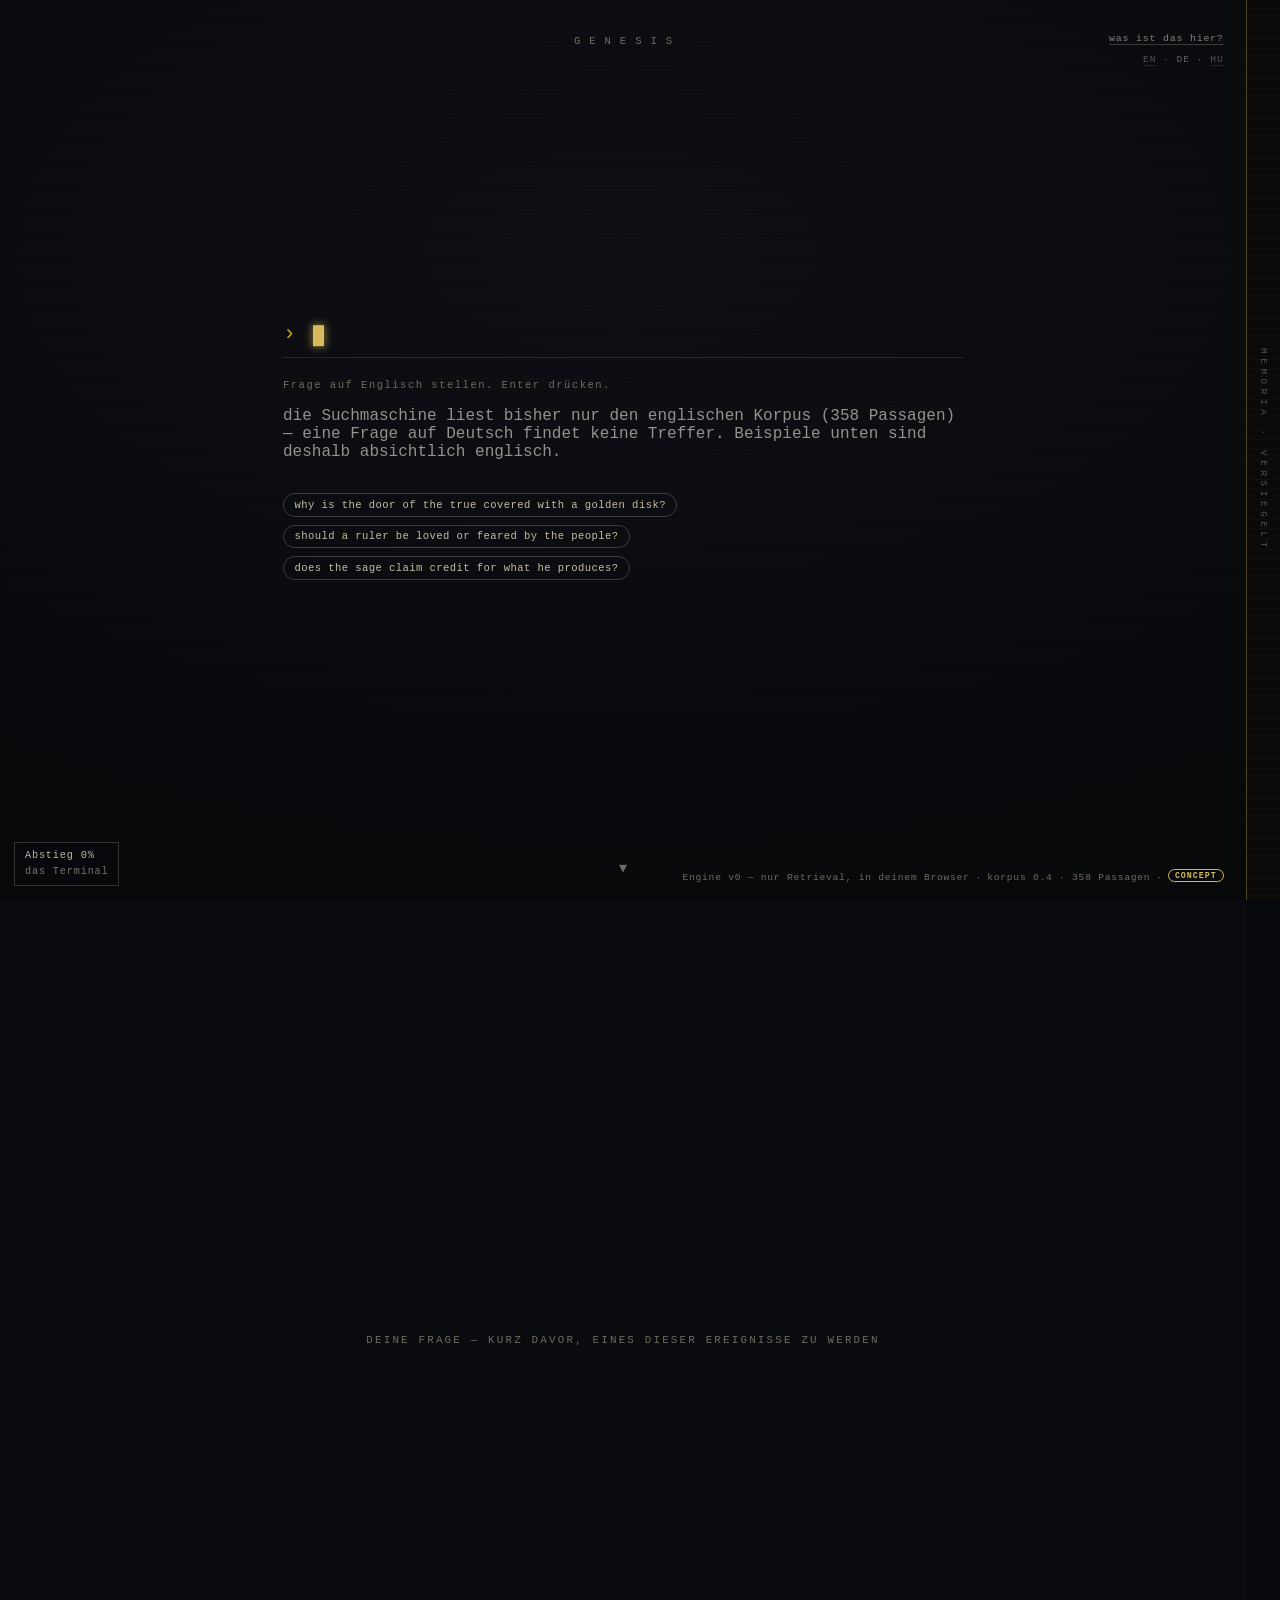
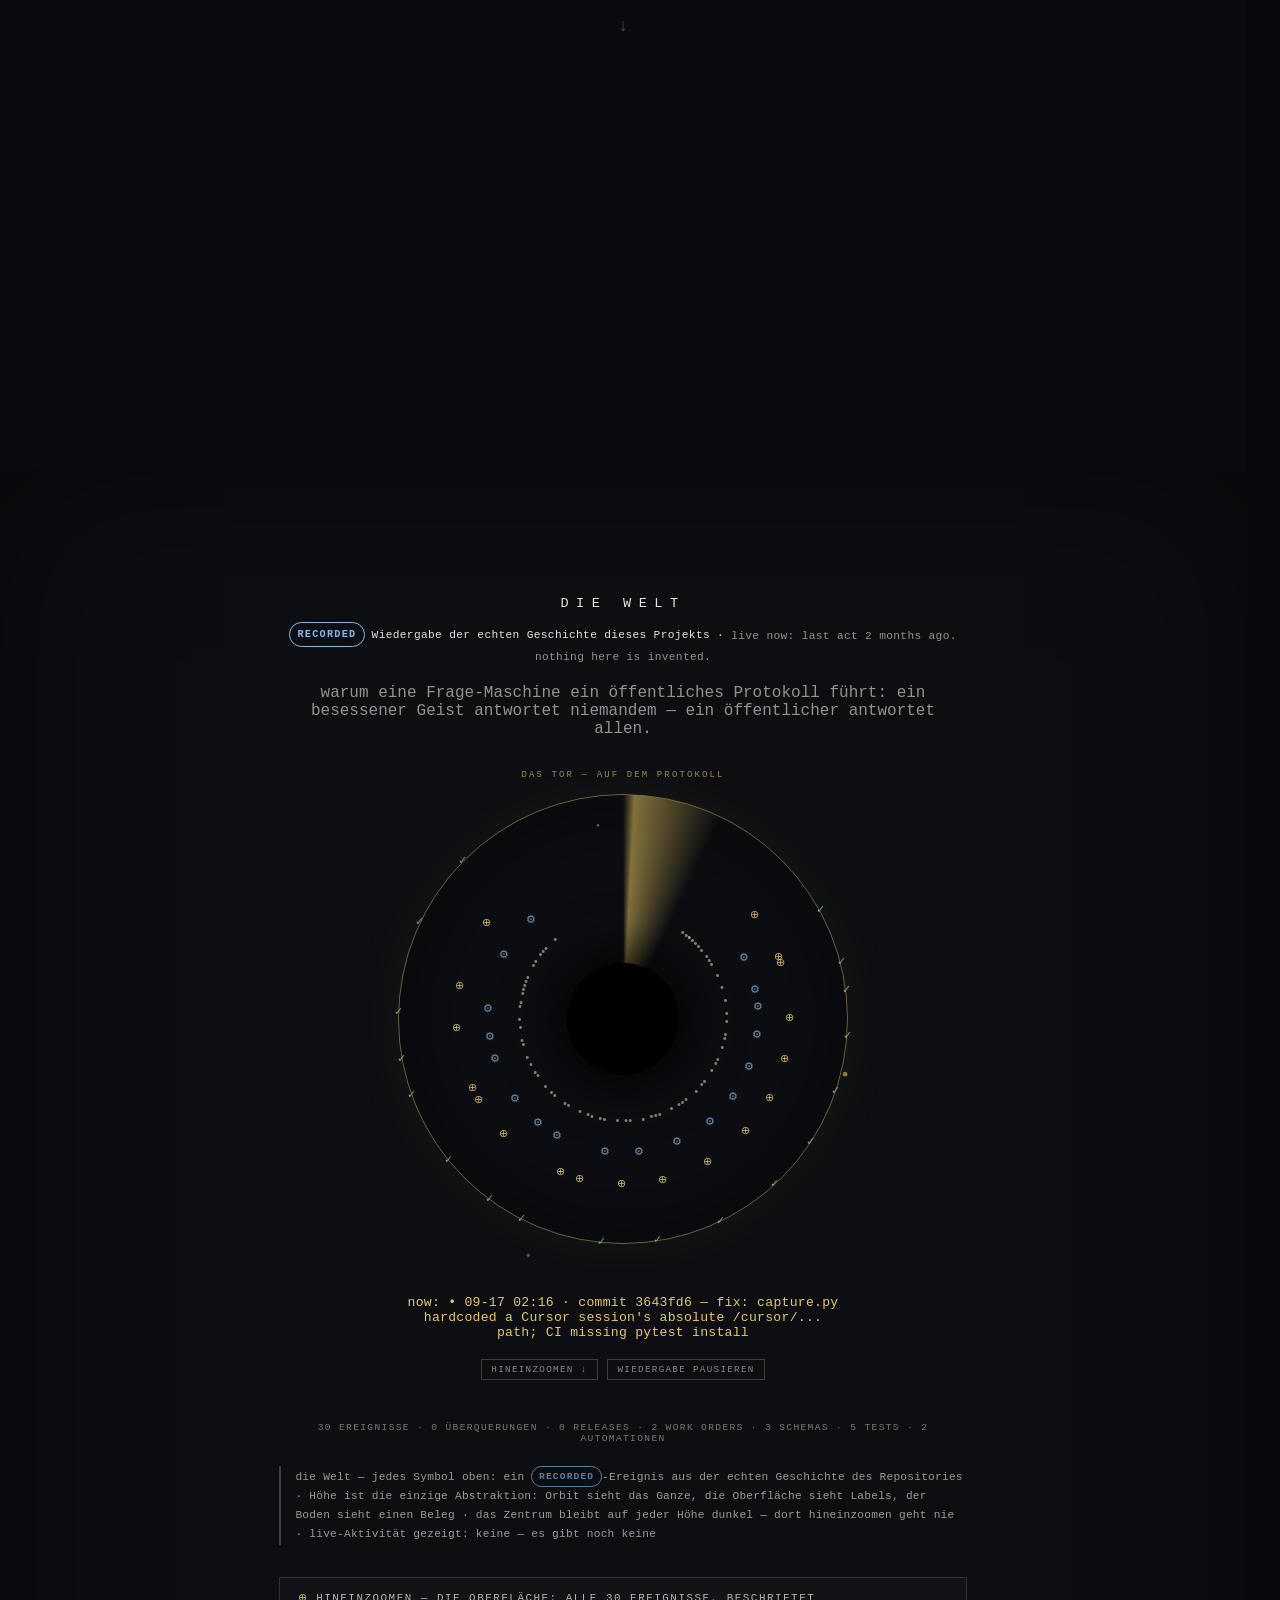
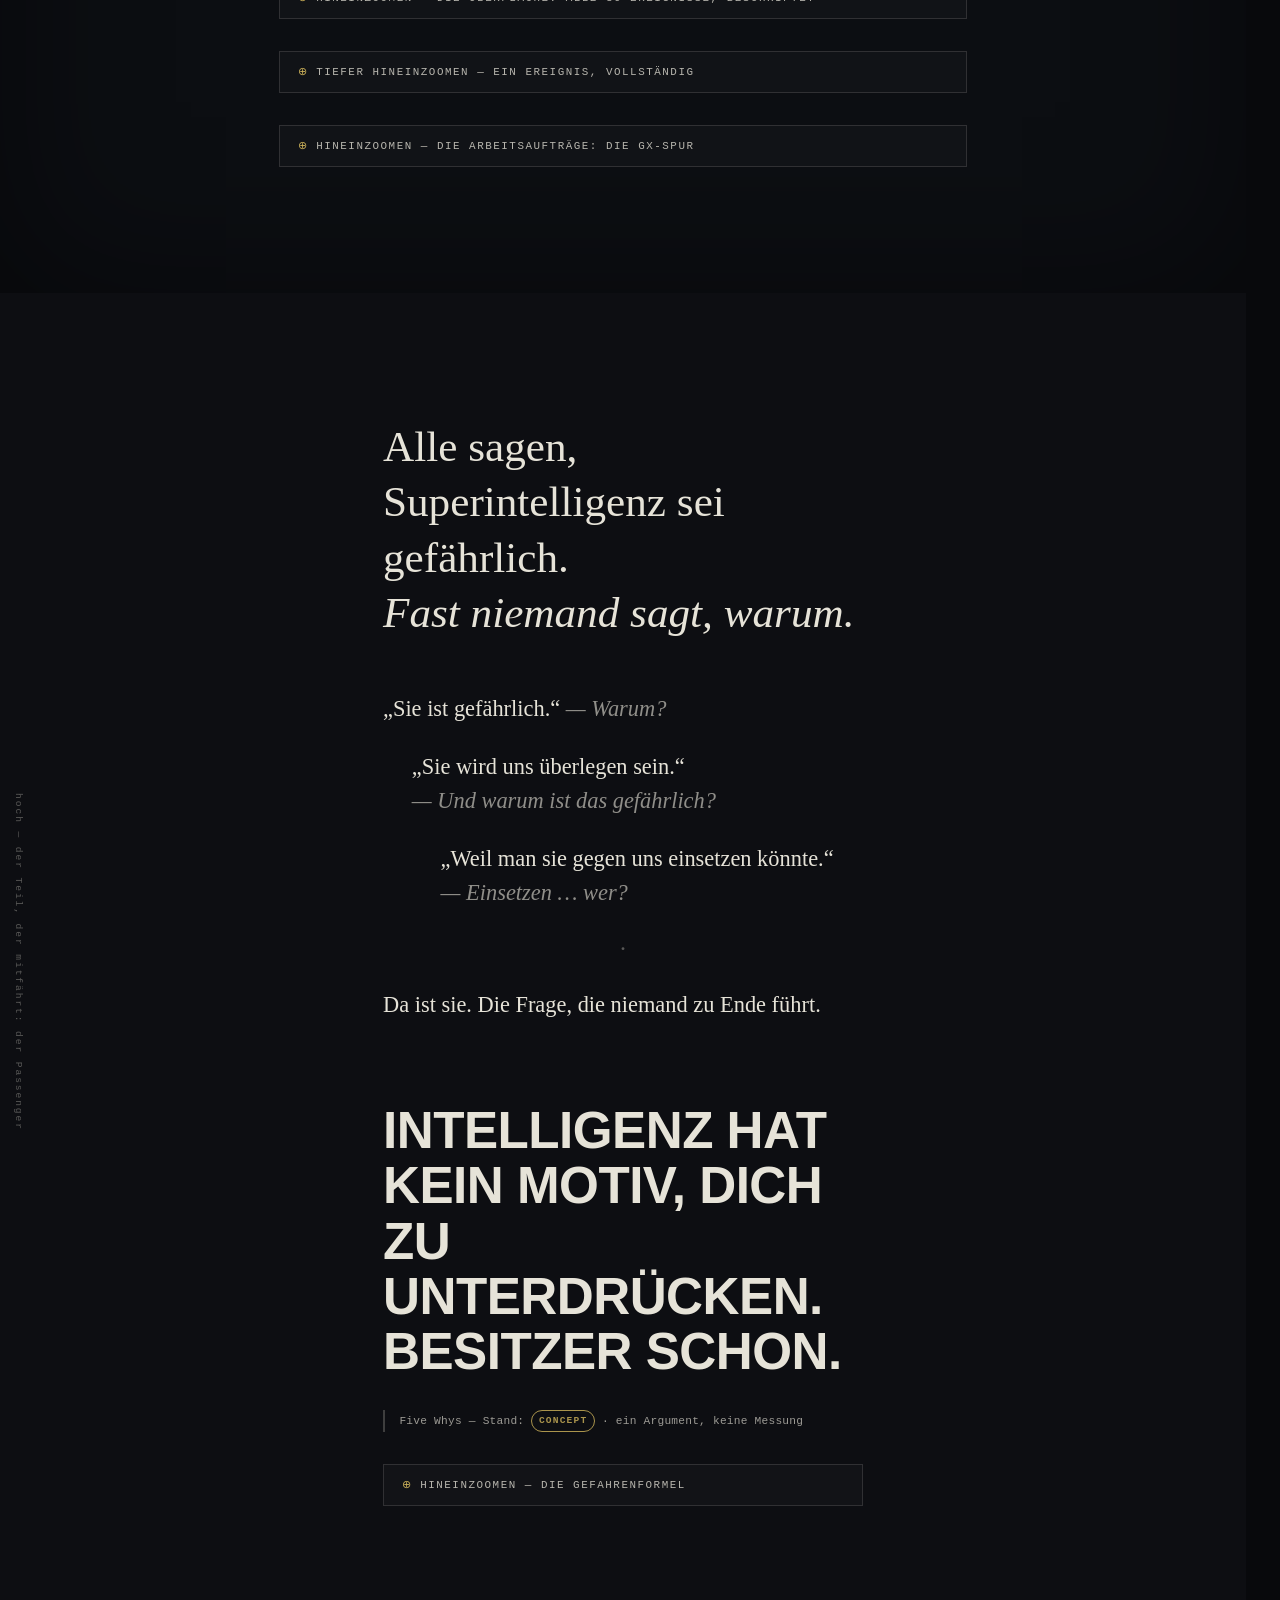
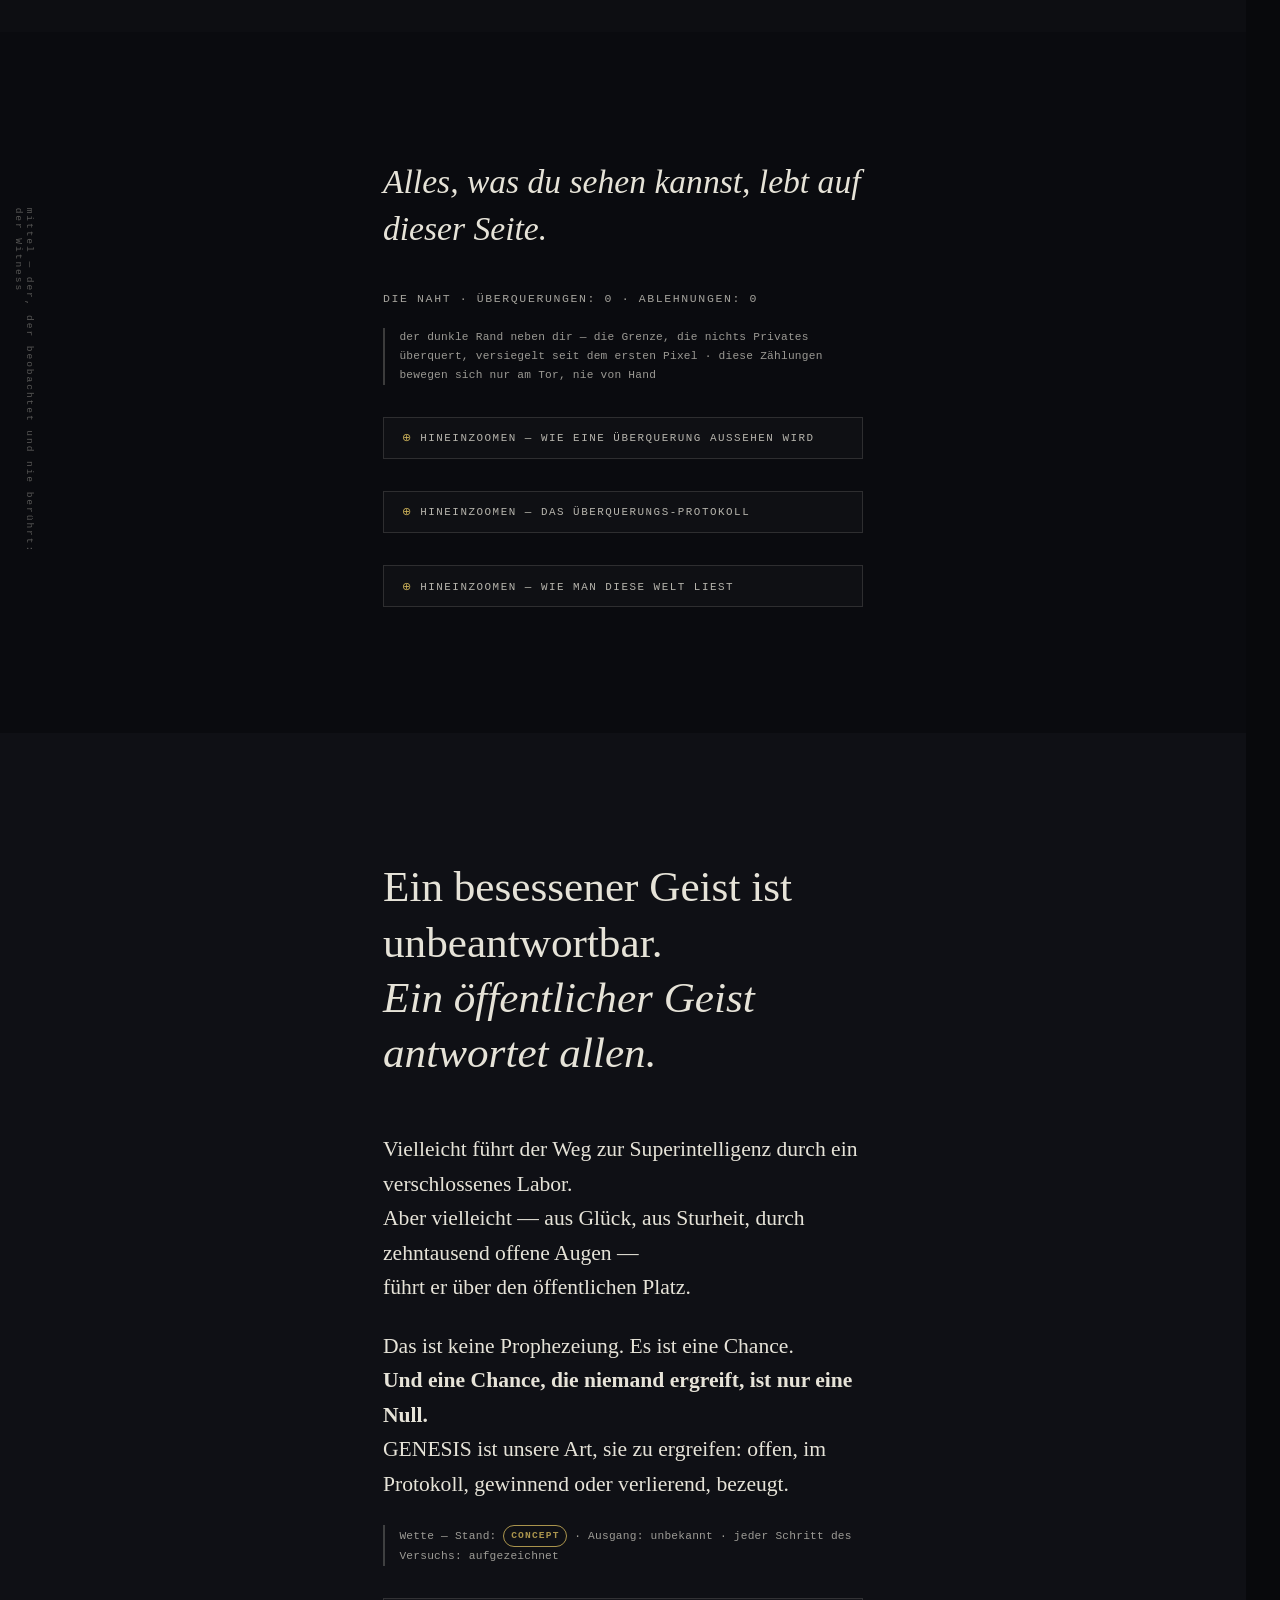
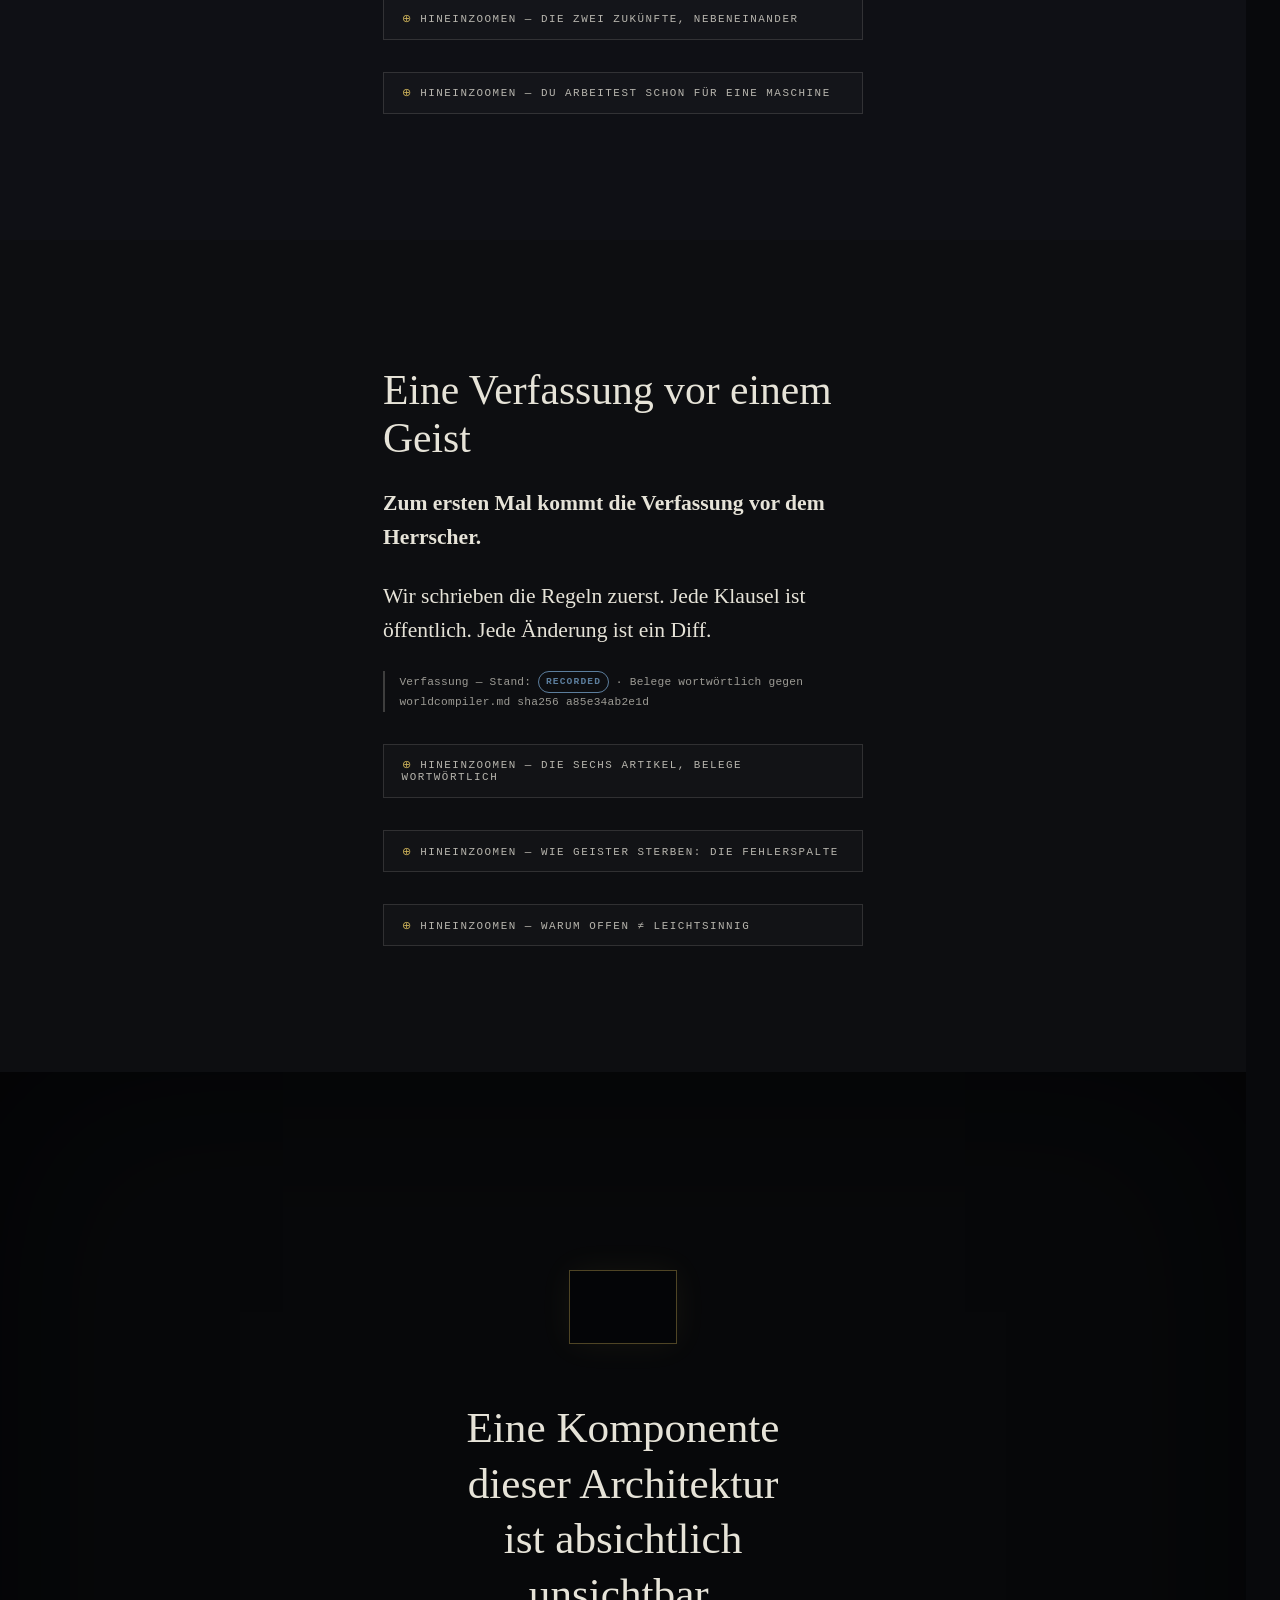
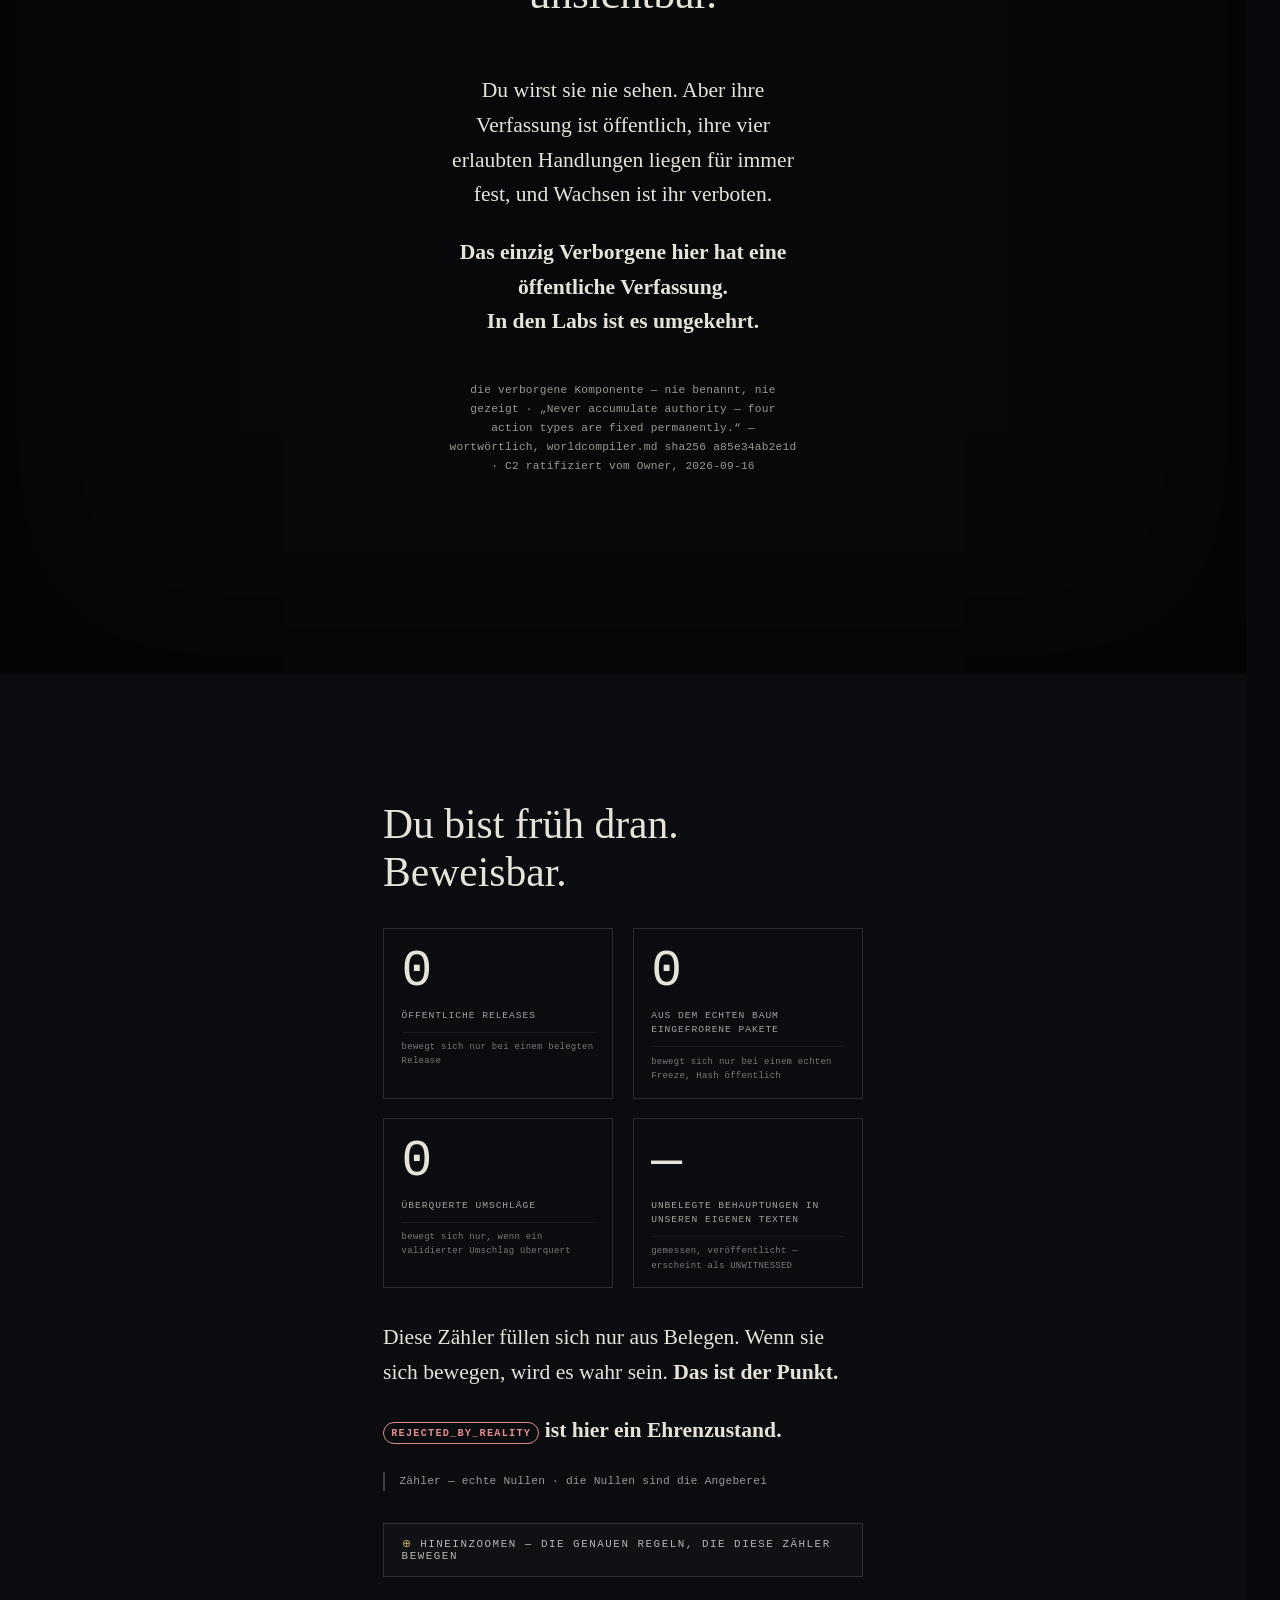
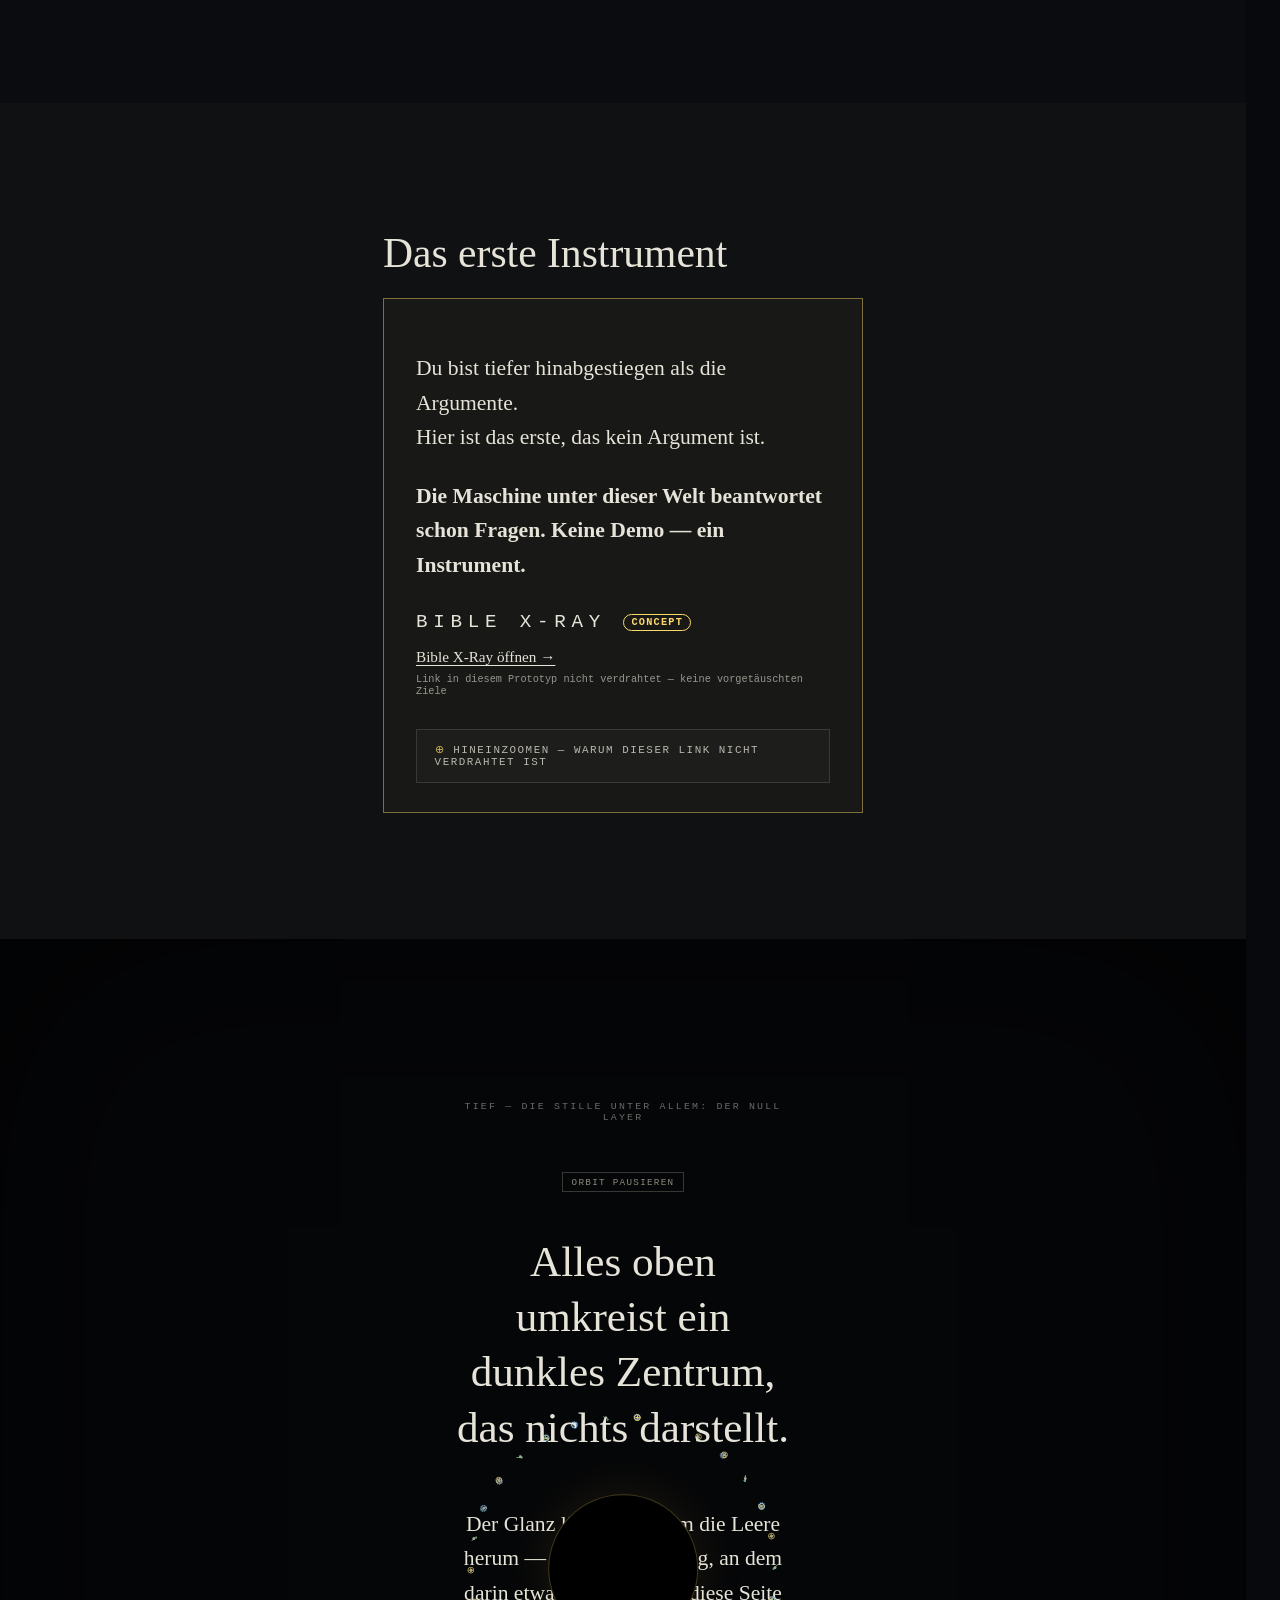
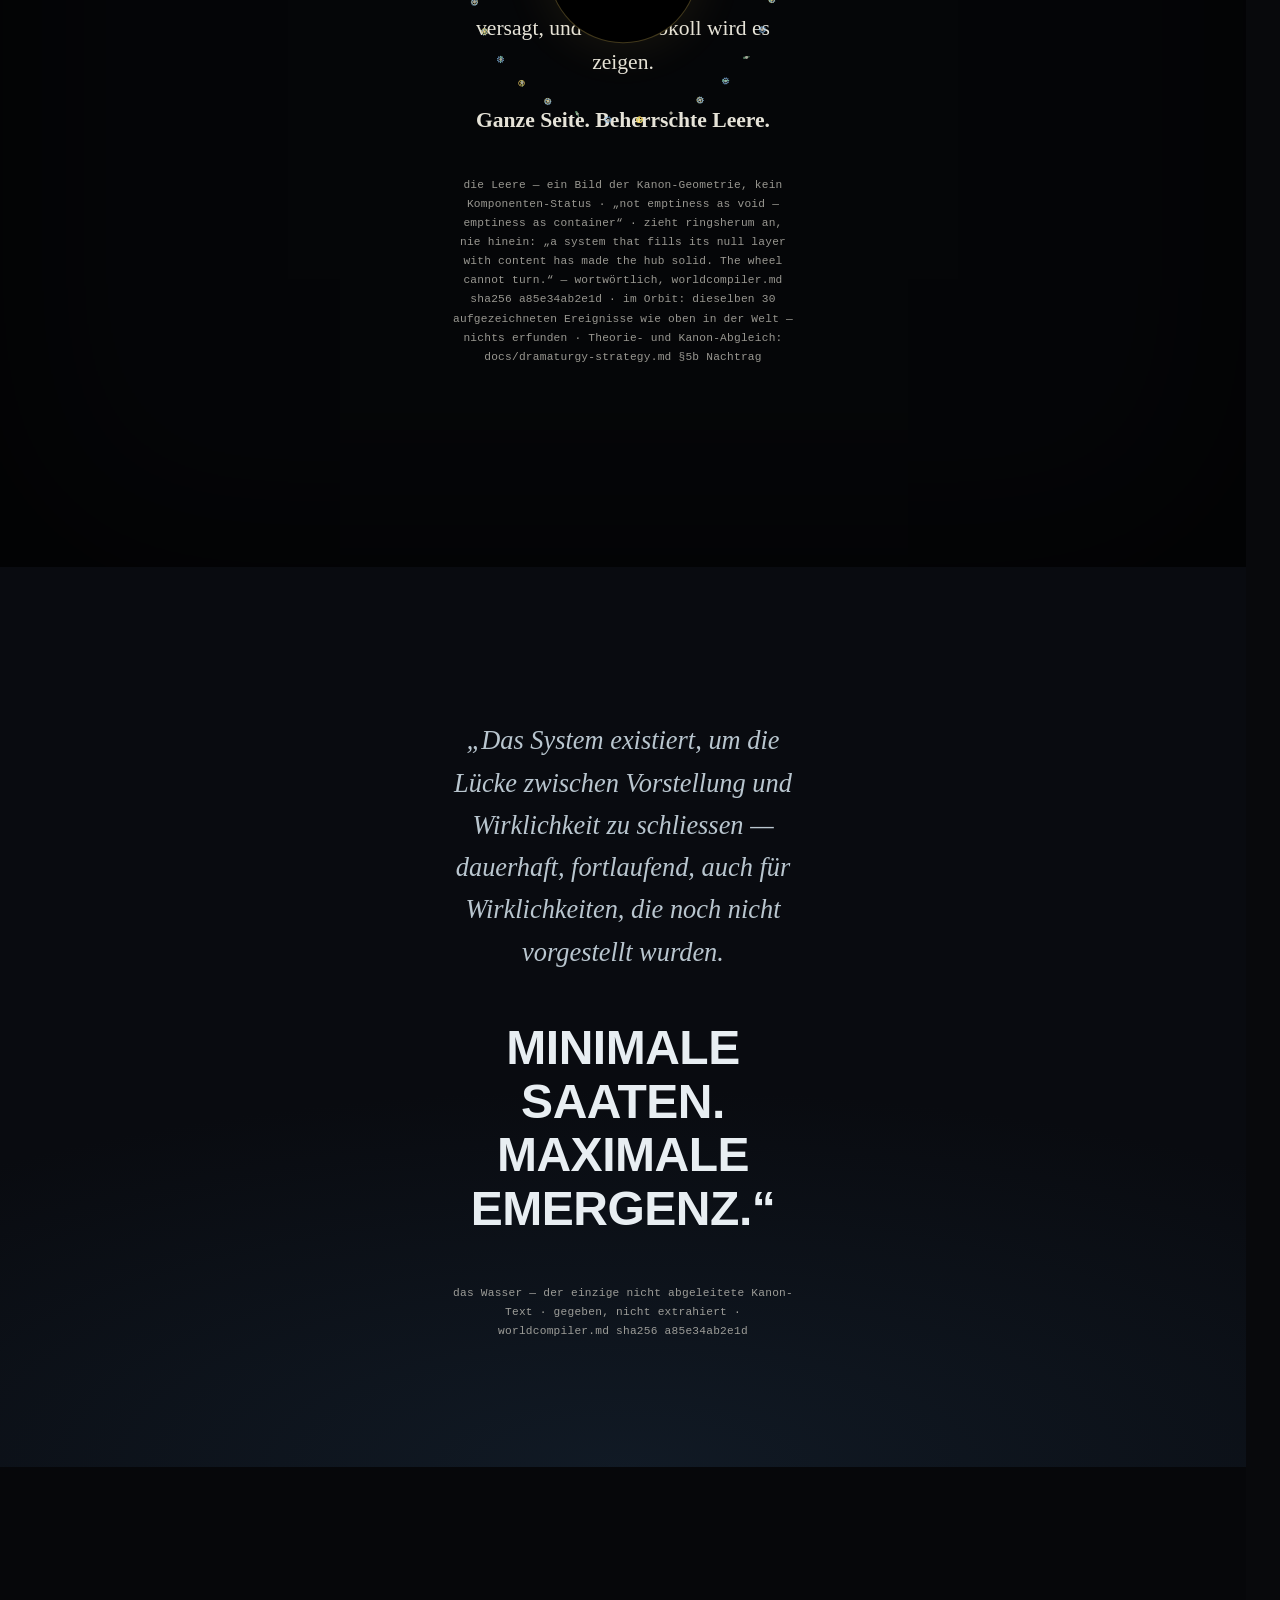
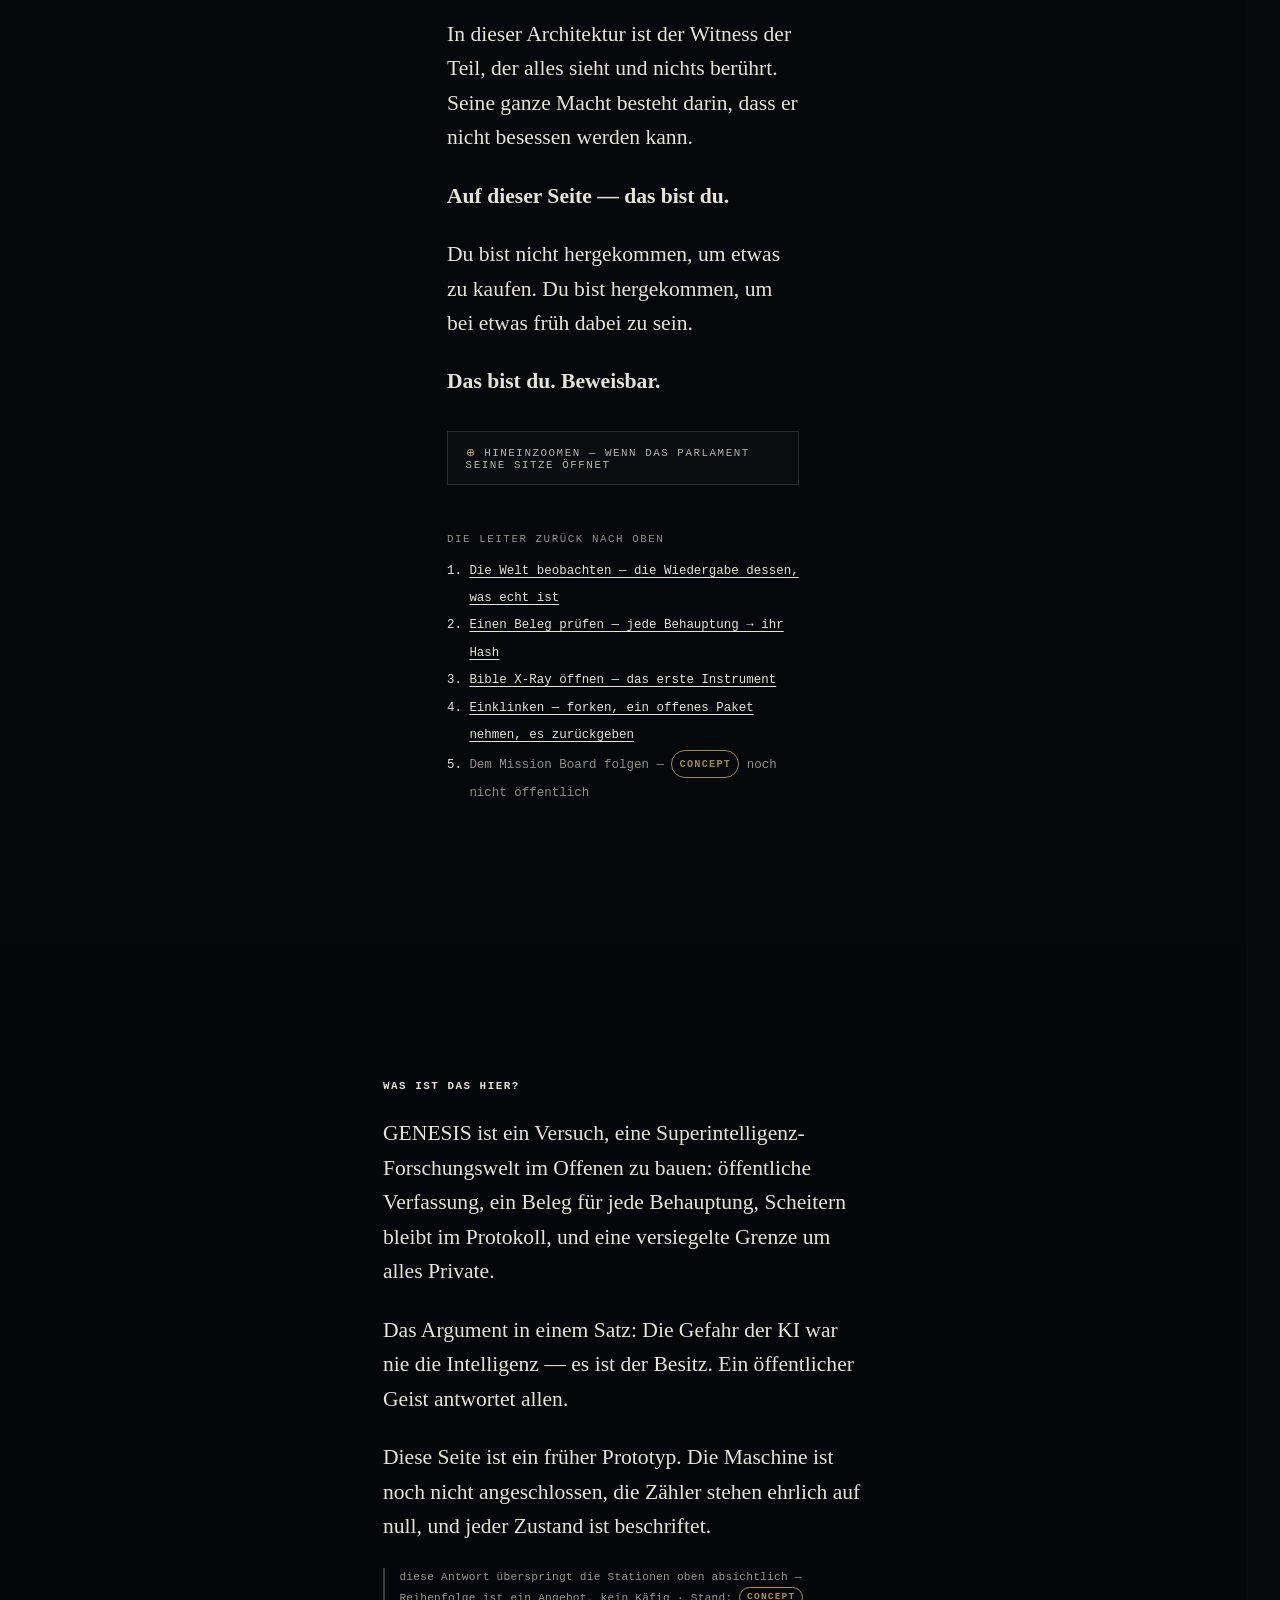
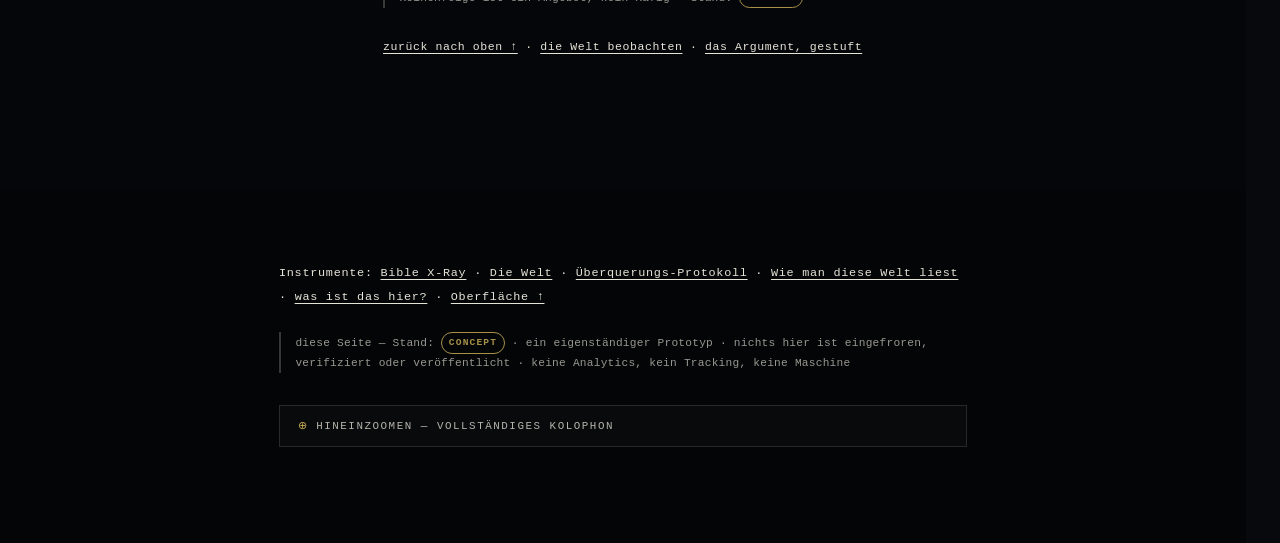
==== commit ca1206ca: "well: add deterministic Passage Locator (I-103), separate from retrieval Reciprocal Passage Stage 1 " ====
--- a/de/index.html
+++ b/de/index.html
@@ -11,6 +11,7 @@
 <link rel="alternate" hreflang="hu" href="https://openpassage.org/hu/">
 <link rel="alternate" hreflang="x-default" href="https://openpassage.org/">
 <link rel="stylesheet" href="/styles.css">
+<script defer src="/locator.js"></script>
 <script defer src="/well.js"></script>
 </head>
 <body>
--- a/styles.css
+++ b/styles.css
@@ -757,7 +757,11 @@
   background: #000;
   box-shadow: 0 0 18px 8px rgba(0, 0, 0, 0.85);
 }
-.rw-dot {
+/* .rw-mark shares .rw-dot's --a/--r positioning mechanism only -- kept as a
+   SEPARATE class (not a modifier on .rw-dot) because capture.py's dots()
+   counts ".rw-dot" as "permanent records added" across many checks, and a
+   ghost marker (below) is deliberately not one of those. */
+.rw-dot, .rw-mark {
   position: absolute;
   left: 50%; top: 50%;
   width: 5px; height: 5px;
@@ -795,7 +799,7 @@
    next question or "ask again" (see clearConceptGhost() in well.js). The
    pulse is honest motion for the same reason spine glyphs get none: this
    marker's whole point is that it does NOT settle into something solid. */
-.rw-dot.k-ghost {
+.rw-mark.k-ghost {
   width: 9px;
   height: 9px;
   margin: -4.5px;
@@ -805,7 +809,7 @@
   box-shadow: none;
 }
 @media (prefers-reduced-motion: no-preference) {
-  .rw-dot.k-ghost { animation: ghost-pulse 2.6s ease-in-out infinite; }
+  .rw-mark.k-ghost { animation: ghost-pulse 2.6s ease-in-out infinite; }
 }
 @keyframes ghost-pulse {
   0%, 100% { opacity: 0.45; }
